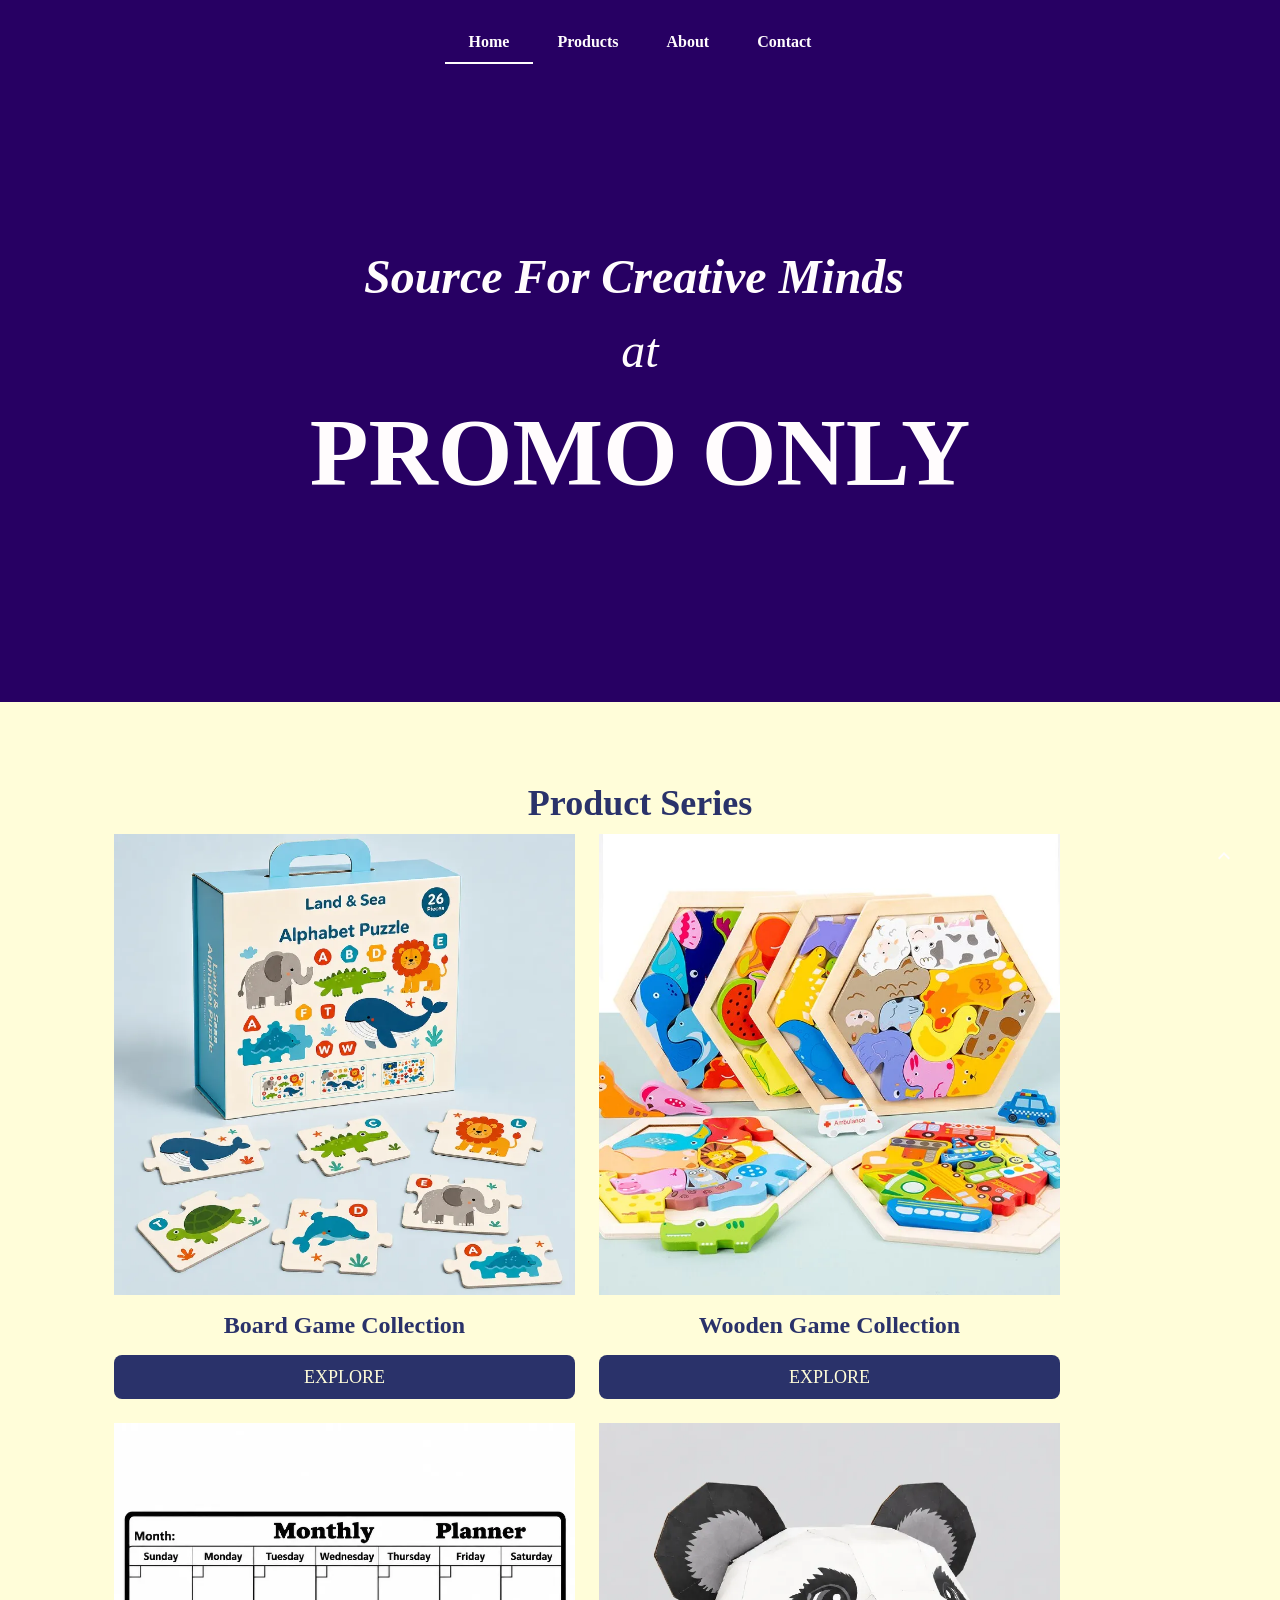
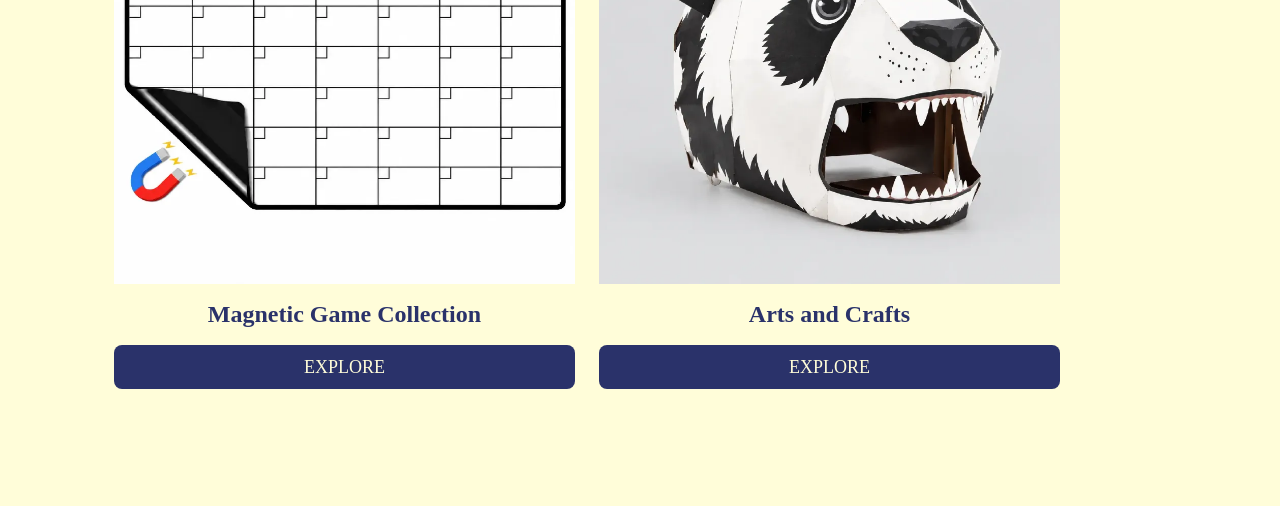
==== index.html @ d77f145d "Upload website files" ====
<!DOCTYPE html>

<!-- saved from url=(0025)https://promoonly.com.cn/ -->
<html lang="en" style="--sb-sticky-header-scroll-offset: 0px;"><head><meta charset="utf-8"/><meta content="text/html; charset=utf-8" http-equiv="Content-Type"/><meta content="width=device-width, initial-scale=1.0, maximum-scale=1.0, user-scalable=yes" name="viewport"/><meta content="SiteGround Website Builder" name="generator"/><title>Home</title><meta content="My Website" property="og:site_name"/><link href="https://promoonly.com.cn/" rel="canonical"/><meta content="website" property="og:type"/><meta content="https://promoonly.com.cn/" property="og:url"/><meta content="Home" property="og:title"/><meta content="summary_large_image" property="twitter:card"/><meta content="Home" property="twitter:title"/><style type="text/css">
    :root {
      --sb-image-aspect-ratio: 1/1;
      --sb-buttons-roundness: 8px;
      --sb-form-elements-roundness: 8px;
      --sb-product-images-roundness: 8px;
      --sb-form-elements-roundness-outer-index: 1;
      --sb-columnsCount: 4;
      --sb-mobileColumnsCount: 2;
      --radius-form: 8px;
      --radius-btn: 8px;
      --radius-img: 8px;
      
    --primary-button-border-size: 0px;
    --primary-button-border-radius: 8px;
    --primary-button-text-size: 18px;
    --primary-button-font-family: inherit;
    --primary-button-font-weight: 400;
    --primary-button-text-transform: none;
    --primary-button-font-style: normal;
    --primary-button-text-decoration: none;
  
      
    --primary-button-border-size-hover: 0px;
    --primary-button-border-radius-hover: 8px;
    --primary-button-text-size-hover: 18px;
    --primary-button-font-family-hover: inherit;
    --primary-button-font-weight-hover: 400;
    --primary-button-text-transform-hover: none;
    --primary-button-font-style-hover: normal;
    --primary-button-text-decoration-hover: none;
  
      
    --secondary-button-border-size: 2px;
    --secondary-button-border-radius: 8px;
    --secondary-button-text-size: 18px;
    --secondary-button-font-family: inherit;
    --secondary-button-font-weight: 400;
    --secondary-button-text-transform: none;
    --secondary-button-font-style: normal;
    --secondary-button-text-decoration: none;
  
      
    --secondary-button-border-size-hover: 2px;
    --secondary-button-border-radius-hover: 8px;
    --secondary-button-text-size-hover: 18px;
    --secondary-button-font-family-hover: inherit;
    --secondary-button-font-weight-hover: 400;
    --secondary-button-text-transform-hover: none;
    --secondary-button-font-style-hover: normal;
    --secondary-button-text-decoration-hover: none;
  
      
    --tertiary-button-border-size: 0px;
    --tertiary-button-border-radius: 8px;
    --tertiary-button-text-size: 18px;
    --tertiary-button-font-family: inherit;
    --tertiary-button-font-weight: 400;
    --tertiary-button-text-transform: none;
    --tertiary-button-font-style: normal;
    --tertiary-button-text-decoration: none;
  
      
    --tertiary-button-border-size-hover: 0px;
    --tertiary-button-border-radius-hover: 8px;
    --tertiary-button-text-size-hover: 18px;
    --tertiary-button-font-family-hover: inherit;
    --tertiary-button-font-weight-hover: 400;
    --tertiary-button-text-transform-hover: none;
    --tertiary-button-font-style-hover: normal;
    --tertiary-button-text-decoration-hover: none;
  
      
    --sb-foreground: rgba(42, 50, 106, 1);
    --sb-background: rgba(253, 253, 253, 1);
    --color-foreground: rgba(42, 50, 106, 1);
    --color-background: rgba(253, 253, 253, 1);
    --fill-foreground: rgba(42, 50, 106, 1);
    --fill-background: rgba(253, 253, 253, 1);
  
      --sb-animation-type: none;
      --sb-animation-speed: 0ms;
    }

    .system {
      --sb-foreground: rgba(0, 0, 0, 0.87);
      --sb-background: rgba(255, 255, 255, 1);
      --color-foreground: rgba(0, 0, 0, 0.87);
      --color-background:rgba(255, 255, 255, 1);
      --fill-foreground: rgba(0, 0, 0, 0.87);
      --fill-background: rgba(255, 255, 255, 1);
      --sb-animation-speed: 0ms;
      --sb-animation-type: none;
    }

    .system-reversed {
      --sb-background: rgba(0, 0, 0, 0.87);
      --sb-foreground: rgba(255, 255, 255, 1);
      --fill-background: rgba(0, 0, 0, 0.87);
      --fill-foreground: rgba(255, 255, 255, 1);
      --sb-animation-speed: 0ms;
      --sb-animation-type: none;
    }

    
    .label {
      --sb-foreground: rgba(42, 50, 106, 1);
      --sb-background: rgba(255, 253, 217, 1);
      --color-foreground: rgba(42, 50, 106, 1);
      --color-background: rgba(255, 253, 217, 1);
      --fill-foreground: rgba(42, 50, 106, 1);
      --fill-background: rgba(255, 253, 217, 1);
    }
  
    
    .button {
      --sb-foreground: rgba(253, 253, 253, 1);
      --sb-background: rgba(42, 50, 106, 1);
      --color-foreground: rgba(253, 253, 253, 1);
      --color-background: rgba(42, 50, 106, 1);
      --fill-foreground: rgba(253, 253, 253, 1);
      --fill-background: rgba(42, 50, 106, 1);
    }
  

    .body {
      --sb-foreground: rgba(42, 50, 106, 1);
      --sb-background: rgba(253, 253, 253, 1);

      --color-foreground: rgba(42, 50, 106, 1);
      --color-background: rgba(253, 253, 253, 1);

      --fill-foreground: rgba(42, 50, 106, 1);
      --fill-background: rgba(253, 253, 253, 1);
    }

    .main {
      --sb-foreground: rgba(42, 50, 106, 1);
      --sb-background: rgba(242, 139, 253, 1);

      --color-foreground: rgba(42, 50, 106, 1);
      --color-background: rgba(242, 139, 253, 1);

      --fill-foreground: rgba(42, 50, 106, 1);
      --fill-background: rgba(242, 139, 253, 1);
    }

    .main-reversed {
      --sb-foreground: rgba(242, 139, 253, 1);
      --sb-background: rgba(42, 50, 106, 1);

      --color-foreground: rgba(242, 139, 253, 1);
      --color-background: rgba(42, 50, 106, 1);

      --fill-foreground: rgba(242, 139, 253, 1);
      --fill-background: rgba(42, 50, 106, 1);
    }

    .promo {
      --sb-foreground: rgba(42, 50, 106, 1);
      --sb-background: rgba(243, 255, 239, 1);

      --color-foreground: rgba(42, 50, 106, 1);
      --color-background: rgba(243, 255, 239, 1);

      --fill-foreground: rgba(42, 50, 106, 1);
      --fill-background: rgba(243, 255, 239, 1);
    }

    .white-foreground-dark-background {
      --sb-foreground: rgba(255, 255, 255, 1);
      --sb-background: #1F1F1F;

      --color-foreground: rgba(255, 255, 255, 1);
      --color-background: #1F1F1F;

      --fill-foreground:  rgba(255, 255, 255, 1);
      --fill-background:#1F1F1F;
    }

    .dark {
      --sb-foreground: rgba(255, 252, 253, 1);
      --sb-background: rgba(39, 0, 99, 1);

      --sb-light-color: rgba(255, 255, 255, 0.12);
      --sb-lightest-color: rgba(255, 255, 255, 0.60);

      --color-foreground: rgba(255, 252, 253, 1);
      --color-background: rgba(39, 0, 99, 1);

      --fill-foreground: rgba(255, 252, 253, 1);
      --fill-background: rgba(39, 0, 99, 1);
    }

    .light {
      --sb-foreground: rgba(42, 50, 106, 1);
      --sb-background: rgba(253, 253, 253, 1);

      --sb-light-color: rgba(0, 0, 0, 0.60);
      --sb-lightest-color: rgba(0, 0, 0, 0.12);

      --color-foreground: rgba(42, 50, 106, 1);
      --color-background: rgba(253, 253, 253, 1);

      --fill-foreground: rgba(42, 50, 106, 1);
      --fill-background: rgba(253, 253, 253, 1);
    }

    .light-secondary  {
      --sb-foreground: rgba(42, 50, 106, 1);
      --sb-background: rgba(255, 253, 217, 1);

      --color-foreground: rgba(42, 50, 106, 1);
      --color-background: rgba(255, 253, 217, 1);

      --sb-light-color: rgba(0, 0, 0, 0.12);
      --sb-lightest-color: rgba(0, 0, 0, 0.60);

      --fill-foreground: rgba(42, 50, 106, 1);
      --fill-background: rgba(255, 253, 217, 1);
    }

    .sb-underline {
      background: rgba(242, 139, 253, 1);
    }

    
  </style><style type="text/css">
    
    :root {
      --sb-font-family-default: "Playfair Display";
      --sb-font-family-secondary: "Source Sans 3";
      --font-default: "Playfair Display";
      --font-secondary: "Source Sans 3";
      font-family: "Source Sans 3";
      --sb-button-font-size: 16px;
      --sb-navigation-font-size: 16px;
      --font-family-heading-one: "Playfair Display";
--font-size-heading-one: 48px;
--font-weight-heading-one: 600;
--line-height-heading-one: 1.2;
--font-family-heading-two: "Playfair Display";
--font-size-heading-two: 36px;
--font-weight-heading-two: 600;
--line-height-heading-two: 1.2;
--font-family-heading-three: "Playfair Display";
--font-size-heading-three: 24px;
--font-weight-heading-three: 600;
--line-height-heading-three: 1.2;
--font-family-heading-four: "Playfair Display";
--font-size-heading-four: 20px;
--font-weight-heading-four: 600;
--line-height-heading-four: 1.2;
--font-family-heading-five: "Playfair Display";
--font-size-heading-five: 18px;
--font-weight-heading-five: 600;
--line-height-heading-five: 1.2;
--font-family-heading-six: "Playfair Display";
--font-size-heading-six: 16px;
--font-weight-heading-six: 600;
--line-height-heading-six: 1.2;
--font-family-paragraph: "Source Sans 3";
--font-size-paragraph: 20px;
--font-weight-paragraph: 400;
--line-height-paragraph: 1.2;
--font-size-heading-one--mobile: 28px;
--font-size-heading-two--mobile: 24px;
--font-size-heading-three--mobile: 20px;
--font-size-heading-four--mobile: 20px;
--font-size-heading-five--mobile: 18px;
--font-size-heading-six--mobile: 16px;
--font-size-paragraph--mobile: 20px;
    }
  </style><style type="text/css">
    /* Custom theme tokens */
    .theme-bg {
      background-color: var(--color-background);
    }
    .theme-fg {
      color: var(--color-foreground);
    }

    /* Layout palette themes */
    [data-theme='main'] {
      --color-foreground: #2A326A;
      --color-background: #F28BFD;
    }
    [data-theme='main-reversed'] {
      --color-foreground: #F28BFD;
      --color-background: #2A326A;
    }
    [data-theme='promo'] {
      --color-foreground: #2A326A;
      --color-background: #F3FFEF;
    }
    [data-theme='light'] {
      --color-foreground: #2A326A;
      --color-background: #FDFDFD;
    }
    [data-theme='light-secondary'] {
      --color-foreground: #2A326A;
      --color-background: #FFFDD9;
    }
    [data-theme='dark'] {
      --color-foreground: #FFFCFD;
      --color-background: #270063;
    }
  </style><link href="./Home_files/main.css" rel="stylesheet" type="text/css"/><style>/*! tailwindcss v4.3.3 | MIT License | https://tailwindcss.com */
@layer properties;
@layer theme, base, components, utilities;
@layer theme {
  :root, :host {
    --font-sans: -apple-system, BlinkMacSystemFont, "Segoe UI", Roboto, "Helvetica Neue",
      "Noto Sans", Arial, sans-serif, "Apple Color Emoji", "Segoe UI Emoji",
      "Segoe UI Symbol", "Noto Color Emoji";
    --font-mono: ui-monospace, SFMono-Regular, Menlo, Monaco, Consolas, "Liberation Mono",
      "Courier New", monospace;
    --color-red-500: oklch(63.7% 0.237 25.331);
    --color-blue-500: oklch(62.3% 0.214 259.815);
    --color-blue-600: oklch(54.6% 0.245 262.881);
    --color-gray-100: oklch(96.7% 0.003 264.542);
    --color-gray-200: oklch(92.8% 0.006 264.531);
    --color-gray-300: oklch(87.2% 0.01 258.338);
    --color-gray-800: oklch(27.8% 0.033 256.848);
    --color-gray-900: oklch(21% 0.034 264.665);
    --color-neutral-900: oklch(20.5% 0 none);
    --color-black: #000;
    --color-white: #fff;
    --spacing: 0.4rem;
    --container-3xl: 48rem;
    --text-xs: 1.2rem;
    --text-xs--line-height: calc(1 / 0.75);
    --text-sm: 1.4rem;
    --text-sm--line-height: calc(1.25 / 0.875);
    --text-base: 1.6rem;
    --text-base--line-height: calc(1.5 / 1);
    --text-lg: 1.8rem;
    --text-lg--line-height: calc(1.75 / 1.125);
    --text-xl: 2rem;
    --text-xl--line-height: calc(1.75 / 1.25);
    --text-2xl: 2.4rem;
    --text-2xl--line-height: calc(2 / 1.5);
    --text-3xl: 3rem;
    --text-3xl--line-height: calc(2.25 / 1.875);
    --text-4xl: 3.6rem;
    --text-4xl--line-height: calc(2.5 / 2.25);
    --text-5xl: 4.8rem;
    --text-5xl--line-height: 1;
    --font-weight-normal: 400;
    --font-weight-medium: 500;
    --font-weight-semibold: 600;
    --font-weight-bold: 700;
    --tracking-wide: 0.025em;
    --leading-relaxed: 1.625;
    --radius-sm: 0.25rem;
    --radius-md: 0.375rem;
    --radius-lg: 0.5rem;
    --radius-xl: 0.75rem;
    --ease-in-out: cubic-bezier(0.4, 0, 0.2, 1);
    --animate-spin: spin 1s linear infinite;
    --default-transition-duration: 150ms;
    --default-transition-timing-function: cubic-bezier(0.4, 0, 0.2, 1);
    --default-font-family: var(--font-sans);
    --default-mono-font-family: var(--font-mono);
    --color-foreground: var(--sb-foreground);
    --color-background: var(--sb-background);
    --color-lightest: rgba(0, 0, 0, 0.12);
    --color-red: var(--color-red-500);
    --font-default: var(--sb-font-family-default);
    --font-secondary: var(--sb-font-family-secondary);
    --radius-btn: var(--sb-buttons-roundness);
    --radius-form: var(--sb-form-elements-roundness);
    --radius-badge: var(--sb-buttons-roundness);
    --aspect-img: var(--sb-image-aspect-ratio);
    --radius-img: var(--sb-product-images-roundness);
    --radius-carousel-btn: 20px;
    --text-2\.5xl: 2.8rem;
    --text-5\.5xl: 5.6rem;
    --leading-1: 1.2;
    --leading-5\.5: 2.2rem;
    --leading-6: 2.4rem;
    --leading-6\.5: 2.6rem;
    --leading-7: 2.8rem;
    --leading-8: 3.2rem;
    --leading-9: 3.6rem;
    --leading-11: 4.6rem;
    --spacing-1: 0.4rem;
    --spacing-2: 0.8rem;
    --spacing-3: 1.2rem;
    --spacing-4: 1.6rem;
    --spacing-5: 2rem;
    --spacing-6: 2.4rem;
    --spacing-8: 3.2rem;
    --spacing-10: 4rem;
    --spacing-12: 4.8rem;
    --spacing-16: 6.4rem;
    --spacing-20: 8rem;
    --spacing-24: 9.6rem;
  }
}
@layer base {
  *, ::after, ::before, ::backdrop, ::file-selector-button {
    box-sizing: border-box;
    margin: 0;
    padding: 0;
    border: 0 solid;
  }
  html, :host {
    line-height: 1.5;
    -webkit-text-size-adjust: 100%;
    tab-size: 4;
    font-family: var(--default-font-family, -apple-system, BlinkMacSystemFont, "Segoe UI", Roboto, "Helvetica Neue", "Noto Sans", Arial, sans-serif, "Apple Color Emoji", "Segoe UI Emoji", "Segoe UI Symbol", "Noto Color Emoji");
    font-feature-settings: var(--default-font-feature-settings, normal);
    font-variation-settings: var(--default-font-variation-settings, normal);
    -webkit-tap-highlight-color: transparent;
  }
  hr {
    height: 0;
    color: inherit;
    border-top-width: 1px;
  }
  abbr:where([title]) {
    -webkit-text-decoration: underline dotted;
    text-decoration: underline dotted;
  }
  h1, h2, h3, h4, h5, h6 {
    font-size: inherit;
    font-weight: inherit;
  }
  a {
    color: inherit;
    -webkit-text-decoration: inherit;
    text-decoration: inherit;
  }
  b, strong {
    font-weight: bolder;
  }
  code, kbd, samp, pre {
    font-family: var(--default-mono-font-family, ui-monospace, SFMono-Regular, Menlo, Monaco, Consolas, "Liberation Mono", "Courier New", monospace);
    font-feature-settings: var(--default-mono-font-feature-settings, normal);
    font-variation-settings: var(--default-mono-font-variation-settings, normal);
    font-size: 1em;
  }
  small {
    font-size: 80%;
  }
  sub, sup {
    font-size: 75%;
    line-height: 0;
    position: relative;
    vertical-align: baseline;
  }
  sub {
    bottom: -0.25em;
  }
  sup {
    top: -0.5em;
  }
  table {
    text-indent: 0;
    border-color: inherit;
    border-collapse: collapse;
  }
  :-moz-focusring:where(:not(iframe)) {
    outline: auto;
  }
  progress {
    vertical-align: baseline;
  }
  summary {
    display: list-item;
  }
  ol, ul, menu {
    list-style: none;
  }
  img, svg, video, canvas, audio, iframe, embed, object {
    display: block;
    vertical-align: middle;
  }
  img, video {
    max-width: 100%;
    height: auto;
  }
  button, input, select, optgroup, textarea, ::file-selector-button {
    font: inherit;
    font-feature-settings: inherit;
    font-variation-settings: inherit;
    letter-spacing: inherit;
    color: inherit;
    border-radius: 0;
    background-color: transparent;
    opacity: 1;
  }
  :where(select:is([multiple], [size])) optgroup {
    font-weight: bolder;
  }
  :where(select:is([multiple], [size])) optgroup option {
    padding-inline-start: 20px;
  }
  ::file-selector-button {
    margin-inline-end: 4px;
  }
  ::placeholder {
    opacity: 1;
  }
  @supports (not (-webkit-appearance: -apple-pay-button))  or (contain-intrinsic-size: 1px) {
    ::placeholder {
      color: currentcolor;
    }
      @supports (color: color-mix(in lab, red, red)) {
    ::placeholder {
        color: color-mix(in oklab, currentcolor 50%, transparent);
    }
      }
  }
  textarea {
    resize: vertical;
  }
  ::-webkit-search-decoration {
    -webkit-appearance: none;
  }
  ::-webkit-date-and-time-value {
    min-height: 1lh;
    text-align: inherit;
  }
  ::-webkit-datetime-edit {
    display: inline-flex;
  }
  ::-webkit-datetime-edit-fields-wrapper {
    padding: 0;
  }
  ::-webkit-datetime-edit, ::-webkit-datetime-edit-year-field, ::-webkit-datetime-edit-month-field, ::-webkit-datetime-edit-day-field, ::-webkit-datetime-edit-hour-field, ::-webkit-datetime-edit-minute-field, ::-webkit-datetime-edit-second-field, ::-webkit-datetime-edit-millisecond-field, ::-webkit-datetime-edit-meridiem-field {
    padding-block: 0;
  }
  ::-webkit-calendar-picker-indicator {
    line-height: 1;
  }
  :-moz-ui-invalid {
    box-shadow: none;
  }
  button, input:where([type="button"], [type="reset"], [type="submit"]), ::file-selector-button {
    appearance: button;
  }
  ::-webkit-inner-spin-button, ::-webkit-outer-spin-button {
    height: auto;
  }
  [hidden]:where(:not([hidden="until-found"])) {
    display: none !important;
  }
}
@layer utilities {
  .pointer-events-auto {
    pointer-events: auto;
  }
  .pointer-events-none {
    pointer-events: none;
  }
  .collapse {
    visibility: collapse;
  }
  .invisible {
    visibility: hidden;
  }
  .visible {
    visibility: visible;
  }
  .sr-only {
    position: absolute;
    width: 1px;
    height: 1px;
    padding: 0;
    margin: -1px;
    overflow: hidden;
    clip-path: inset(50%);
    white-space: nowrap;
    border-width: 0;
  }
  .not-sr-only {
    position: static;
    width: auto;
    height: auto;
    padding: 0;
    margin: 0;
    overflow: visible;
    clip-path: none;
    white-space: normal;
  }
  .absolute {
    position: absolute;
  }
  .fixed {
    position: fixed;
  }
  .relative {
    position: relative;
  }
  .static {
    position: static;
  }
  .sticky {
    position: sticky;
  }
  .inset-0 {
    inset: 0px;
  }
  .inset-x-0 {
    inset-inline: 0px;
  }
  .inset-y-0 {
    inset-block: 0px;
  }
  .start-0 {
    inset-inline-start: calc(var(--spacing) * 0);
  }
  .start-2 {
    inset-inline-start: var(--spacing-2);
  }
  .end-0 {
    inset-inline-end: calc(var(--spacing) * 0);
  }
  .end-2 {
    inset-inline-end: var(--spacing-2);
  }
  .top-0 {
    top: 0px;
  }
  .top-1\/2 {
    top: calc(1 / 2 * 100%);
  }
  .top-4 {
    top: var(--spacing-4);
  }
  .top-14 {
    top: calc(var(--spacing) * 14);
  }
  .top-16 {
    top: var(--spacing-16);
  }
  .top-full {
    top: 100%;
  }
  .right-0 {
    right: 0px;
  }
  .right-4 {
    right: var(--spacing-4);
  }
  .right-8 {
    right: var(--spacing-8);
  }
  .bottom-0 {
    bottom: 0px;
  }
  .bottom-5 {
    bottom: var(--spacing-5);
  }
  .left-0 {
    left: 0px;
  }
  .left-4 {
    left: var(--spacing-4);
  }
  .isolate {
    isolation: isolate;
  }
  .isolation-auto {
    isolation: auto;
  }
  .-z-1 {
    z-index: calc(1 * -1);
  }
  .z-0 {
    z-index: 0;
  }
  .z-10 {
    z-index: 10;
  }
  .z-80 {
    z-index: 80;
  }
  .z-90 {
    z-index: 90;
  }
  .z-\[1\] {
    z-index: 1;
  }
  .z-\[2\] {
    z-index: 2;
  }
  .z-\[130\] {
    z-index: 130;
  }
  .order-1 {
    order: 1;
  }
  .order-2 {
    order: 2;
  }
  .col-span-1 {
    grid-column: span 1 / span 1;
  }
  .col-span-2 {
    grid-column: span 2 / span 2;
  }
  .col-span-3 {
    grid-column: span 3 / span 3;
  }
  .col-span-8 {
    grid-column: span 8 / span 8;
  }
  .col-span-9 {
    grid-column: span 9 / span 9;
  }
  .col-span-10 {
    grid-column: span 10 / span 10;
  }
  .col-span-12 {
    grid-column: span 12 / span 12;
  }
  .col-start-0 {
    grid-column-start: 0;
  }
  .col-start-1 {
    grid-column-start: 1;
  }
  .col-start-2 {
    grid-column-start: 2;
  }
  .col-start-3 {
    grid-column-start: 3;
  }
  .col-start-4 {
    grid-column-start: 4;
  }
  .col-start-6 {
    grid-column-start: 6;
  }
  .col-start-7 {
    grid-column-start: 7;
  }
  .col-end-2 {
    grid-column-end: 2;
  }
  .col-end-3 {
    grid-column-end: 3;
  }
  .col-end-4 {
    grid-column-end: 4;
  }
  .col-end-6 {
    grid-column-end: 6;
  }
  .col-end-7 {
    grid-column-end: 7;
  }
  .col-end-8 {
    grid-column-end: 8;
  }
  .col-end-9 {
    grid-column-end: 9;
  }
  .col-end-10 {
    grid-column-end: 10;
  }
  .col-end-11 {
    grid-column-end: 11;
  }
  .col-end-12 {
    grid-column-end: 12;
  }
  .col-end-13 {
    grid-column-end: 13;
  }
  .col-end-14 {
    grid-column-end: 14;
  }
  .col-end-18 {
    grid-column-end: 18;
  }
  .row-start-1 {
    grid-row-start: 1;
  }
  .row-start-2 {
    grid-row-start: 2;
  }
  .row-start-3 {
    grid-row-start: 3;
  }
  .row-start-4 {
    grid-row-start: 4;
  }
  .row-start-5 {
    grid-row-start: 5;
  }
  .row-start-6 {
    grid-row-start: 6;
  }
  .row-start-7 {
    grid-row-start: 7;
  }
  .row-start-8 {
    grid-row-start: 8;
  }
  .row-start-9 {
    grid-row-start: 9;
  }
  .row-start-10 {
    grid-row-start: 10;
  }
  .row-start-11 {
    grid-row-start: 11;
  }
  .row-start-12 {
    grid-row-start: 12;
  }
  .row-start-13 {
    grid-row-start: 13;
  }
  .row-start-14 {
    grid-row-start: 14;
  }
  .row-start-15 {
    grid-row-start: 15;
  }
  .row-start-16 {
    grid-row-start: 16;
  }
  .row-start-17 {
    grid-row-start: 17;
  }
  .row-start-18 {
    grid-row-start: 18;
  }
  .row-start-19 {
    grid-row-start: 19;
  }
  .row-start-20 {
    grid-row-start: 20;
  }
  .row-start-21 {
    grid-row-start: 21;
  }
  .row-start-22 {
    grid-row-start: 22;
  }
  .row-start-23 {
    grid-row-start: 23;
  }
  .row-start-24 {
    grid-row-start: 24;
  }
  .row-start-25 {
    grid-row-start: 25;
  }
  .row-start-26 {
    grid-row-start: 26;
  }
  .row-start-27 {
    grid-row-start: 27;
  }
  .row-start-28 {
    grid-row-start: 28;
  }
  .row-start-29 {
    grid-row-start: 29;
  }
  .row-start-30 {
    grid-row-start: 30;
  }
  .row-start-31 {
    grid-row-start: 31;
  }
  .row-start-32 {
    grid-row-start: 32;
  }
  .row-start-33 {
    grid-row-start: 33;
  }
  .row-start-34 {
    grid-row-start: 34;
  }
  .row-start-35 {
    grid-row-start: 35;
  }
  .row-start-36 {
    grid-row-start: 36;
  }
  .row-start-37 {
    grid-row-start: 37;
  }
  .row-start-38 {
    grid-row-start: 38;
  }
  .row-start-39 {
    grid-row-start: 39;
  }
  .row-start-40 {
    grid-row-start: 40;
  }
  .row-start-41 {
    grid-row-start: 41;
  }
  .row-start-42 {
    grid-row-start: 42;
  }
  .row-start-43 {
    grid-row-start: 43;
  }
  .row-start-44 {
    grid-row-start: 44;
  }
  .row-start-45 {
    grid-row-start: 45;
  }
  .row-start-46 {
    grid-row-start: 46;
  }
  .row-start-47 {
    grid-row-start: 47;
  }
  .row-start-48 {
    grid-row-start: 48;
  }
  .row-start-49 {
    grid-row-start: 49;
  }
  .row-start-50 {
    grid-row-start: 50;
  }
  .row-start-51 {
    grid-row-start: 51;
  }
  .row-start-52 {
    grid-row-start: 52;
  }
  .row-start-53 {
    grid-row-start: 53;
  }
  .row-start-54 {
    grid-row-start: 54;
  }
  .row-start-55 {
    grid-row-start: 55;
  }
  .row-start-56 {
    grid-row-start: 56;
  }
  .row-start-57 {
    grid-row-start: 57;
  }
  .row-start-58 {
    grid-row-start: 58;
  }
  .row-start-59 {
    grid-row-start: 59;
  }
  .row-start-60 {
    grid-row-start: 60;
  }
  .row-start-61 {
    grid-row-start: 61;
  }
  .row-start-62 {
    grid-row-start: 62;
  }
  .row-start-63 {
    grid-row-start: 63;
  }
  .row-start-64 {
    grid-row-start: 64;
  }
  .row-start-65 {
    grid-row-start: 65;
  }
  .row-start-66 {
    grid-row-start: 66;
  }
  .row-start-67 {
    grid-row-start: 67;
  }
  .row-start-68 {
    grid-row-start: 68;
  }
  .row-start-69 {
    grid-row-start: 69;
  }
  .row-start-70 {
    grid-row-start: 70;
  }
  .row-start-71 {
    grid-row-start: 71;
  }
  .row-start-72 {
    grid-row-start: 72;
  }
  .row-start-73 {
    grid-row-start: 73;
  }
  .row-start-74 {
    grid-row-start: 74;
  }
  .row-start-75 {
    grid-row-start: 75;
  }
  .row-start-76 {
    grid-row-start: 76;
  }
  .row-start-77 {
    grid-row-start: 77;
  }
  .row-start-78 {
    grid-row-start: 78;
  }
  .row-start-79 {
    grid-row-start: 79;
  }
  .row-start-80 {
    grid-row-start: 80;
  }
  .row-start-81 {
    grid-row-start: 81;
  }
  .row-start-82 {
    grid-row-start: 82;
  }
  .row-start-83 {
    grid-row-start: 83;
  }
  .row-start-84 {
    grid-row-start: 84;
  }
  .row-start-85 {
    grid-row-start: 85;
  }
  .row-start-86 {
    grid-row-start: 86;
  }
  .row-start-87 {
    grid-row-start: 87;
  }
  .row-start-88 {
    grid-row-start: 88;
  }
  .row-start-89 {
    grid-row-start: 89;
  }
  .row-start-90 {
    grid-row-start: 90;
  }
  .row-start-91 {
    grid-row-start: 91;
  }
  .row-start-92 {
    grid-row-start: 92;
  }
  .row-start-93 {
    grid-row-start: 93;
  }
  .row-start-94 {
    grid-row-start: 94;
  }
  .row-start-95 {
    grid-row-start: 95;
  }
  .row-start-96 {
    grid-row-start: 96;
  }
  .row-start-98 {
    grid-row-start: 98;
  }
  .row-start-99 {
    grid-row-start: 99;
  }
  .row-start-100 {
    grid-row-start: 100;
  }
  .row-start-101 {
    grid-row-start: 101;
  }
  .row-start-102 {
    grid-row-start: 102;
  }
  .row-start-104 {
    grid-row-start: 104;
  }
  .row-start-105 {
    grid-row-start: 105;
  }
  .row-start-106 {
    grid-row-start: 106;
  }
  .row-start-107 {
    grid-row-start: 107;
  }
  .row-start-111 {
    grid-row-start: 111;
  }
  .row-start-112 {
    grid-row-start: 112;
  }
  .row-start-113 {
    grid-row-start: 113;
  }
  .row-start-114 {
    grid-row-start: 114;
  }
  .row-start-115 {
    grid-row-start: 115;
  }
  .row-start-119 {
    grid-row-start: 119;
  }
  .row-start-120 {
    grid-row-start: 120;
  }
  .row-start-123 {
    grid-row-start: 123;
  }
  .row-start-124 {
    grid-row-start: 124;
  }
  .row-start-127 {
    grid-row-start: 127;
  }
  .row-start-130 {
    grid-row-start: 130;
  }
  .row-start-132 {
    grid-row-start: 132;
  }
  .row-start-135 {
    grid-row-start: 135;
  }
  .row-start-136 {
    grid-row-start: 136;
  }
  .row-start-142 {
    grid-row-start: 142;
  }
  .row-start-144 {
    grid-row-start: 144;
  }
  .row-start-145 {
    grid-row-start: 145;
  }
  .row-start-146 {
    grid-row-start: 146;
  }
  .row-start-147 {
    grid-row-start: 147;
  }
  .row-start-148 {
    grid-row-start: 148;
  }
  .row-start-149 {
    grid-row-start: 149;
  }
  .row-start-154 {
    grid-row-start: 154;
  }
  .row-start-156 {
    grid-row-start: 156;
  }
  .row-start-158 {
    grid-row-start: 158;
  }
  .row-start-159 {
    grid-row-start: 159;
  }
  .row-start-160 {
    grid-row-start: 160;
  }
  .row-start-163 {
    grid-row-start: 163;
  }
  .row-start-164 {
    grid-row-start: 164;
  }
  .row-start-166 {
    grid-row-start: 166;
  }
  .row-start-178 {
    grid-row-start: 178;
  }
  .row-start-180 {
    grid-row-start: 180;
  }
  .row-start-181 {
    grid-row-start: 181;
  }
  .row-start-190 {
    grid-row-start: 190;
  }
  .row-start-194 {
    grid-row-start: 194;
  }
  .row-start-195 {
    grid-row-start: 195;
  }
  .row-start-196 {
    grid-row-start: 196;
  }
  .row-start-199 {
    grid-row-start: 199;
  }
  .row-start-201 {
    grid-row-start: 201;
  }
  .row-start-212 {
    grid-row-start: 212;
  }
  .row-start-217 {
    grid-row-start: 217;
  }
  .row-start-230 {
    grid-row-start: 230;
  }
  .row-start-231 {
    grid-row-start: 231;
  }
  .row-start-244 {
    grid-row-start: 244;
  }
  .row-start-264 {
    grid-row-start: 264;
  }
  .row-start-267 {
    grid-row-start: 267;
  }
  .row-start-280 {
    grid-row-start: 280;
  }
  .row-start-305 {
    grid-row-start: 305;
  }
  .row-start-343 {
    grid-row-start: 343;
  }
  .row-start-388 {
    grid-row-start: 388;
  }
  .row-start-391 {
    grid-row-start: 391;
  }
  .row-start-1732 {
    grid-row-start: 1732;
  }
  .row-end-2 {
    grid-row-end: 2;
  }
  .row-end-3 {
    grid-row-end: 3;
  }
  .row-end-4 {
    grid-row-end: 4;
  }
  .row-end-5 {
    grid-row-end: 5;
  }
  .row-end-6 {
    grid-row-end: 6;
  }
  .row-end-7 {
    grid-row-end: 7;
  }
  .row-end-8 {
    grid-row-end: 8;
  }
  .row-end-9 {
    grid-row-end: 9;
  }
  .row-end-10 {
    grid-row-end: 10;
  }
  .row-end-11 {
    grid-row-end: 11;
  }
  .row-end-12 {
    grid-row-end: 12;
  }
  .row-end-13 {
    grid-row-end: 13;
  }
  .row-end-14 {
    grid-row-end: 14;
  }
  .row-end-15 {
    grid-row-end: 15;
  }
  .row-end-16 {
    grid-row-end: 16;
  }
  .row-end-17 {
    grid-row-end: 17;
  }
  .row-end-18 {
    grid-row-end: 18;
  }
  .row-end-19 {
    grid-row-end: 19;
  }
  .row-end-20 {
    grid-row-end: 20;
  }
  .row-end-21 {
    grid-row-end: 21;
  }
  .row-end-22 {
    grid-row-end: 22;
  }
  .row-end-23 {
    grid-row-end: 23;
  }
  .row-end-24 {
    grid-row-end: 24;
  }
  .row-end-25 {
    grid-row-end: 25;
  }
  .row-end-26 {
    grid-row-end: 26;
  }
  .row-end-27 {
    grid-row-end: 27;
  }
  .row-end-28 {
    grid-row-end: 28;
  }
  .row-end-29 {
    grid-row-end: 29;
  }
  .row-end-30 {
    grid-row-end: 30;
  }
  .row-end-31 {
    grid-row-end: 31;
  }
  .row-end-32 {
    grid-row-end: 32;
  }
  .row-end-33 {
    grid-row-end: 33;
  }
  .row-end-34 {
    grid-row-end: 34;
  }
  .row-end-35 {
    grid-row-end: 35;
  }
  .row-end-36 {
    grid-row-end: 36;
  }
  .row-end-37 {
    grid-row-end: 37;
  }
  .row-end-38 {
    grid-row-end: 38;
  }
  .row-end-39 {
    grid-row-end: 39;
  }
  .row-end-40 {
    grid-row-end: 40;
  }
  .row-end-41 {
    grid-row-end: 41;
  }
  .row-end-42 {
    grid-row-end: 42;
  }
  .row-end-43 {
    grid-row-end: 43;
  }
  .row-end-44 {
    grid-row-end: 44;
  }
  .row-end-45 {
    grid-row-end: 45;
  }
  .row-end-46 {
    grid-row-end: 46;
  }
  .row-end-47 {
    grid-row-end: 47;
  }
  .row-end-48 {
    grid-row-end: 48;
  }
  .row-end-49 {
    grid-row-end: 49;
  }
  .row-end-50 {
    grid-row-end: 50;
  }
  .row-end-51 {
    grid-row-end: 51;
  }
  .row-end-52 {
    grid-row-end: 52;
  }
  .row-end-53 {
    grid-row-end: 53;
  }
  .row-end-54 {
    grid-row-end: 54;
  }
  .row-end-55 {
    grid-row-end: 55;
  }
  .row-end-56 {
    grid-row-end: 56;
  }
  .row-end-57 {
    grid-row-end: 57;
  }
  .row-end-58 {
    grid-row-end: 58;
  }
  .row-end-59 {
    grid-row-end: 59;
  }
  .row-end-60 {
    grid-row-end: 60;
  }
  .row-end-61 {
    grid-row-end: 61;
  }
  .row-end-62 {
    grid-row-end: 62;
  }
  .row-end-63 {
    grid-row-end: 63;
  }
  .row-end-64 {
    grid-row-end: 64;
  }
  .row-end-65 {
    grid-row-end: 65;
  }
  .row-end-66 {
    grid-row-end: 66;
  }
  .row-end-67 {
    grid-row-end: 67;
  }
  .row-end-68 {
    grid-row-end: 68;
  }
  .row-end-69 {
    grid-row-end: 69;
  }
  .row-end-70 {
    grid-row-end: 70;
  }
  .row-end-71 {
    grid-row-end: 71;
  }
  .row-end-72 {
    grid-row-end: 72;
  }
  .row-end-73 {
    grid-row-end: 73;
  }
  .row-end-74 {
    grid-row-end: 74;
  }
  .row-end-75 {
    grid-row-end: 75;
  }
  .row-end-76 {
    grid-row-end: 76;
  }
  .row-end-77 {
    grid-row-end: 77;
  }
  .row-end-78 {
    grid-row-end: 78;
  }
  .row-end-79 {
    grid-row-end: 79;
  }
  .row-end-80 {
    grid-row-end: 80;
  }
  .row-end-81 {
    grid-row-end: 81;
  }
  .row-end-82 {
    grid-row-end: 82;
  }
  .row-end-83 {
    grid-row-end: 83;
  }
  .row-end-84 {
    grid-row-end: 84;
  }
  .row-end-85 {
    grid-row-end: 85;
  }
  .row-end-86 {
    grid-row-end: 86;
  }
  .row-end-87 {
    grid-row-end: 87;
  }
  .row-end-88 {
    grid-row-end: 88;
  }
  .row-end-89 {
    grid-row-end: 89;
  }
  .row-end-90 {
    grid-row-end: 90;
  }
  .row-end-91 {
    grid-row-end: 91;
  }
  .row-end-92 {
    grid-row-end: 92;
  }
  .row-end-93 {
    grid-row-end: 93;
  }
  .row-end-94 {
    grid-row-end: 94;
  }
  .row-end-95 {
    grid-row-end: 95;
  }
  .row-end-96 {
    grid-row-end: 96;
  }
  .row-end-97 {
    grid-row-end: 97;
  }
  .row-end-98 {
    grid-row-end: 98;
  }
  .row-end-99 {
    grid-row-end: 99;
  }
  .row-end-100 {
    grid-row-end: 100;
  }
  .row-end-101 {
    grid-row-end: 101;
  }
  .row-end-102 {
    grid-row-end: 102;
  }
  .row-end-103 {
    grid-row-end: 103;
  }
  .row-end-104 {
    grid-row-end: 104;
  }
  .row-end-105 {
    grid-row-end: 105;
  }
  .row-end-106 {
    grid-row-end: 106;
  }
  .row-end-107 {
    grid-row-end: 107;
  }
  .row-end-108 {
    grid-row-end: 108;
  }
  .row-end-109 {
    grid-row-end: 109;
  }
  .row-end-110 {
    grid-row-end: 110;
  }
  .row-end-111 {
    grid-row-end: 111;
  }
  .row-end-112 {
    grid-row-end: 112;
  }
  .row-end-113 {
    grid-row-end: 113;
  }
  .row-end-114 {
    grid-row-end: 114;
  }
  .row-end-115 {
    grid-row-end: 115;
  }
  .row-end-116 {
    grid-row-end: 116;
  }
  .row-end-117 {
    grid-row-end: 117;
  }
  .row-end-118 {
    grid-row-end: 118;
  }
  .row-end-119 {
    grid-row-end: 119;
  }
  .row-end-120 {
    grid-row-end: 120;
  }
  .row-end-121 {
    grid-row-end: 121;
  }
  .row-end-122 {
    grid-row-end: 122;
  }
  .row-end-123 {
    grid-row-end: 123;
  }
  .row-end-124 {
    grid-row-end: 124;
  }
  .row-end-125 {
    grid-row-end: 125;
  }
  .row-end-126 {
    grid-row-end: 126;
  }
  .row-end-127 {
    grid-row-end: 127;
  }
  .row-end-128 {
    grid-row-end: 128;
  }
  .row-end-129 {
    grid-row-end: 129;
  }
  .row-end-130 {
    grid-row-end: 130;
  }
  .row-end-131 {
    grid-row-end: 131;
  }
  .row-end-132 {
    grid-row-end: 132;
  }
  .row-end-133 {
    grid-row-end: 133;
  }
  .row-end-134 {
    grid-row-end: 134;
  }
  .row-end-135 {
    grid-row-end: 135;
  }
  .row-end-136 {
    grid-row-end: 136;
  }
  .row-end-137 {
    grid-row-end: 137;
  }
  .row-end-138 {
    grid-row-end: 138;
  }
  .row-end-139 {
    grid-row-end: 139;
  }
  .row-end-140 {
    grid-row-end: 140;
  }
  .row-end-141 {
    grid-row-end: 141;
  }
  .row-end-142 {
    grid-row-end: 142;
  }
  .row-end-143 {
    grid-row-end: 143;
  }
  .row-end-144 {
    grid-row-end: 144;
  }
  .row-end-145 {
    grid-row-end: 145;
  }
  .row-end-146 {
    grid-row-end: 146;
  }
  .row-end-147 {
    grid-row-end: 147;
  }
  .row-end-148 {
    grid-row-end: 148;
  }
  .row-end-149 {
    grid-row-end: 149;
  }
  .row-end-150 {
    grid-row-end: 150;
  }
  .row-end-151 {
    grid-row-end: 151;
  }
  .row-end-152 {
    grid-row-end: 152;
  }
  .row-end-153 {
    grid-row-end: 153;
  }
  .row-end-154 {
    grid-row-end: 154;
  }
  .row-end-155 {
    grid-row-end: 155;
  }
  .row-end-156 {
    grid-row-end: 156;
  }
  .row-end-157 {
    grid-row-end: 157;
  }
  .row-end-158 {
    grid-row-end: 158;
  }
  .row-end-159 {
    grid-row-end: 159;
  }
  .row-end-160 {
    grid-row-end: 160;
  }
  .row-end-161 {
    grid-row-end: 161;
  }
  .row-end-162 {
    grid-row-end: 162;
  }
  .row-end-163 {
    grid-row-end: 163;
  }
  .row-end-164 {
    grid-row-end: 164;
  }
  .row-end-165 {
    grid-row-end: 165;
  }
  .row-end-166 {
    grid-row-end: 166;
  }
  .row-end-167 {
    grid-row-end: 167;
  }
  .row-end-168 {
    grid-row-end: 168;
  }
  .row-end-169 {
    grid-row-end: 169;
  }
  .row-end-170 {
    grid-row-end: 170;
  }
  .row-end-171 {
    grid-row-end: 171;
  }
  .row-end-172 {
    grid-row-end: 172;
  }
  .row-end-173 {
    grid-row-end: 173;
  }
  .row-end-174 {
    grid-row-end: 174;
  }
  .row-end-175 {
    grid-row-end: 175;
  }
  .row-end-176 {
    grid-row-end: 176;
  }
  .row-end-178 {
    grid-row-end: 178;
  }
  .row-end-179 {
    grid-row-end: 179;
  }
  .row-end-180 {
    grid-row-end: 180;
  }
  .row-end-181 {
    grid-row-end: 181;
  }
  .row-end-182 {
    grid-row-end: 182;
  }
  .row-end-183 {
    grid-row-end: 183;
  }
  .row-end-184 {
    grid-row-end: 184;
  }
  .row-end-186 {
    grid-row-end: 186;
  }
  .row-end-189 {
    grid-row-end: 189;
  }
  .row-end-190 {
    grid-row-end: 190;
  }
  .row-end-192 {
    grid-row-end: 192;
  }
  .row-end-193 {
    grid-row-end: 193;
  }
  .row-end-194 {
    grid-row-end: 194;
  }
  .row-end-195 {
    grid-row-end: 195;
  }
  .row-end-196 {
    grid-row-end: 196;
  }
  .row-end-197 {
    grid-row-end: 197;
  }
  .row-end-198 {
    grid-row-end: 198;
  }
  .row-end-199 {
    grid-row-end: 199;
  }
  .row-end-200 {
    grid-row-end: 200;
  }
  .row-end-201 {
    grid-row-end: 201;
  }
  .row-end-202 {
    grid-row-end: 202;
  }
  .row-end-203 {
    grid-row-end: 203;
  }
  .row-end-204 {
    grid-row-end: 204;
  }
  .row-end-206 {
    grid-row-end: 206;
  }
  .row-end-208 {
    grid-row-end: 208;
  }
  .row-end-209 {
    grid-row-end: 209;
  }
  .row-end-211 {
    grid-row-end: 211;
  }
  .row-end-214 {
    grid-row-end: 214;
  }
  .row-end-215 {
    grid-row-end: 215;
  }
  .row-end-216 {
    grid-row-end: 216;
  }
  .row-end-217 {
    grid-row-end: 217;
  }
  .row-end-218 {
    grid-row-end: 218;
  }
  .row-end-219 {
    grid-row-end: 219;
  }
  .row-end-220 {
    grid-row-end: 220;
  }
  .row-end-221 {
    grid-row-end: 221;
  }
  .row-end-222 {
    grid-row-end: 222;
  }
  .row-end-223 {
    grid-row-end: 223;
  }
  .row-end-224 {
    grid-row-end: 224;
  }
  .row-end-225 {
    grid-row-end: 225;
  }
  .row-end-226 {
    grid-row-end: 226;
  }
  .row-end-229 {
    grid-row-end: 229;
  }
  .row-end-230 {
    grid-row-end: 230;
  }
  .row-end-231 {
    grid-row-end: 231;
  }
  .row-end-232 {
    grid-row-end: 232;
  }
  .row-end-234 {
    grid-row-end: 234;
  }
  .row-end-236 {
    grid-row-end: 236;
  }
  .row-end-240 {
    grid-row-end: 240;
  }
  .row-end-241 {
    grid-row-end: 241;
  }
  .row-end-243 {
    grid-row-end: 243;
  }
  .row-end-246 {
    grid-row-end: 246;
  }
  .row-end-247 {
    grid-row-end: 247;
  }
  .row-end-248 {
    grid-row-end: 248;
  }
  .row-end-249 {
    grid-row-end: 249;
  }
  .row-end-251 {
    grid-row-end: 251;
  }
  .row-end-252 {
    grid-row-end: 252;
  }
  .row-end-255 {
    grid-row-end: 255;
  }
  .row-end-259 {
    grid-row-end: 259;
  }
  .row-end-261 {
    grid-row-end: 261;
  }
  .row-end-262 {
    grid-row-end: 262;
  }
  .row-end-263 {
    grid-row-end: 263;
  }
  .row-end-264 {
    grid-row-end: 264;
  }
  .row-end-265 {
    grid-row-end: 265;
  }
  .row-end-268 {
    grid-row-end: 268;
  }
  .row-end-272 {
    grid-row-end: 272;
  }
  .row-end-273 {
    grid-row-end: 273;
  }
  .row-end-278 {
    grid-row-end: 278;
  }
  .row-end-279 {
    grid-row-end: 279;
  }
  .row-end-280 {
    grid-row-end: 280;
  }
  .row-end-282 {
    grid-row-end: 282;
  }
  .row-end-286 {
    grid-row-end: 286;
  }
  .row-end-295 {
    grid-row-end: 295;
  }
  .row-end-297 {
    grid-row-end: 297;
  }
  .row-end-298 {
    grid-row-end: 298;
  }
  .row-end-304 {
    grid-row-end: 304;
  }
  .row-end-309 {
    grid-row-end: 309;
  }
  .row-end-310 {
    grid-row-end: 310;
  }
  .row-end-315 {
    grid-row-end: 315;
  }
  .row-end-324 {
    grid-row-end: 324;
  }
  .row-end-325 {
    grid-row-end: 325;
  }
  .row-end-328 {
    grid-row-end: 328;
  }
  .row-end-329 {
    grid-row-end: 329;
  }
  .row-end-330 {
    grid-row-end: 330;
  }
  .row-end-331 {
    grid-row-end: 331;
  }
  .row-end-335 {
    grid-row-end: 335;
  }
  .row-end-337 {
    grid-row-end: 337;
  }
  .row-end-339 {
    grid-row-end: 339;
  }
  .row-end-342 {
    grid-row-end: 342;
  }
  .row-end-346 {
    grid-row-end: 346;
  }
  .row-end-348 {
    grid-row-end: 348;
  }
  .row-end-353 {
    grid-row-end: 353;
  }
  .row-end-354 {
    grid-row-end: 354;
  }
  .row-end-362 {
    grid-row-end: 362;
  }
  .row-end-373 {
    grid-row-end: 373;
  }
  .row-end-377 {
    grid-row-end: 377;
  }
  .row-end-380 {
    grid-row-end: 380;
  }
  .row-end-382 {
    grid-row-end: 382;
  }
  .row-end-386 {
    grid-row-end: 386;
  }
  .row-end-388 {
    grid-row-end: 388;
  }
  .row-end-389 {
    grid-row-end: 389;
  }
  .row-end-390 {
    grid-row-end: 390;
  }
  .row-end-391 {
    grid-row-end: 391;
  }
  .row-end-393 {
    grid-row-end: 393;
  }
  .row-end-409 {
    grid-row-end: 409;
  }
  .row-end-413 {
    grid-row-end: 413;
  }
  .row-end-424 {
    grid-row-end: 424;
  }
  .row-end-436 {
    grid-row-end: 436;
  }
  .row-end-451 {
    grid-row-end: 451;
  }
  .row-end-467 {
    grid-row-end: 467;
  }
  .row-end-482 {
    grid-row-end: 482;
  }
  .row-end-500 {
    grid-row-end: 500;
  }
  .row-end-507 {
    grid-row-end: 507;
  }
  .row-end-521 {
    grid-row-end: 521;
  }
  .row-end-529 {
    grid-row-end: 529;
  }
  .row-end-546 {
    grid-row-end: 546;
  }
  .row-end-554 {
    grid-row-end: 554;
  }
  .row-end-564 {
    grid-row-end: 564;
  }
  .row-end-565 {
    grid-row-end: 565;
  }
  .row-end-585 {
    grid-row-end: 585;
  }
  .row-end-597 {
    grid-row-end: 597;
  }
  .row-end-601 {
    grid-row-end: 601;
  }
  .row-end-616 {
    grid-row-end: 616;
  }
  .row-end-621 {
    grid-row-end: 621;
  }
  .row-end-626 {
    grid-row-end: 626;
  }
  .row-end-632 {
    grid-row-end: 632;
  }
  .row-end-641 {
    grid-row-end: 641;
  }
  .row-end-688 {
    grid-row-end: 688;
  }
  .row-end-741 {
    grid-row-end: 741;
  }
  .row-end-807 {
    grid-row-end: 807;
  }
  .row-end-926 {
    grid-row-end: 926;
  }
  .row-end-936 {
    grid-row-end: 936;
  }
  .row-end-1040 {
    grid-row-end: 1040;
  }
  .row-end-1052 {
    grid-row-end: 1052;
  }
  .row-end-1731 {
    grid-row-end: 1731;
  }
  .row-end-1732 {
    grid-row-end: 1732;
  }
  .row-end-1734 {
    grid-row-end: 1734;
  }
  .row-end-2318 {
    grid-row-end: 2318;
  }
  .row-end-2461 {
    grid-row-end: 2461;
  }
  .row-end-6932 {
    grid-row-end: 6932;
  }
  .container {
    width: 100%;
  }
    @media (width >= 40rem) {
  .container {
      max-width: 40rem;
  }
    }
    @media (width >= 48rem) {
  .container {
      max-width: 48rem;
  }
    }
    @media (width >= 64rem) {
  .container {
      max-width: 64rem;
  }
    }
    @media (width >= 80rem) {
  .container {
      max-width: 80rem;
  }
    }
    @media (width >= 87.5rem) {
  .container {
      max-width: 87.5rem;
  }
    }
    @media (width >= 96rem) {
  .container {
      max-width: 96rem;
  }
    }
  .m-0 {
    margin: 0px;
  }
  .m-1 {
    margin: var(--spacing-1);
  }
  .m-auto {
    margin: auto;
  }
  .mx-0 {
    margin-inline: 0px;
  }
  .mx-auto {
    margin-inline: auto;
  }
  .my-0 {
    margin-block: 0px;
  }
  .mt-0\.5 {
    margin-top: calc(var(--spacing) * 0.5);
  }
  .mt-1 {
    margin-top: var(--spacing-1);
  }
  .mt-2 {
    margin-top: var(--spacing-2);
  }
  .mt-8 {
    margin-top: var(--spacing-8);
  }
  .mt-\[8px\] {
    margin-top: 8px;
  }
  .mt-\[12px\] {
    margin-top: 12px;
  }
  .mr-2 {
    margin-right: var(--spacing-2);
  }
  .mb-0 {
    margin-bottom: 0px;
  }
  .mb-1 {
    margin-bottom: var(--spacing-1);
  }
  .mb-2 {
    margin-bottom: var(--spacing-2);
  }
  .mb-6 {
    margin-bottom: var(--spacing-6);
  }
  .mb-10 {
    margin-bottom: var(--spacing-10);
  }
  .-ml-4 {
    margin-left: calc(var(--spacing-4) * -1);
  }
  .ml-\[20px\] {
    margin-left: 20px;
  }
  .box-border {
    box-sizing: border-box;
  }
  .\!grid {
    display: grid !important;
  }
  .block {
    display: block;
  }
  .contents {
    display: contents;
  }
  .flex {
    display: flex;
  }
  .flow-root {
    display: flow-root;
  }
  .grid {
    display: grid;
  }
  .hidden {
    display: none;
  }
  .inline {
    display: inline;
  }
  .inline-block {
    display: inline-block;
  }
  .inline-flex {
    display: inline-flex;
  }
  .inline-grid {
    display: inline-grid;
  }
  .inline-table {
    display: inline-table;
  }
  .list-item {
    display: list-item;
  }
  .table {
    display: table;
  }
  .table-caption {
    display: table-caption;
  }
  .table-cell {
    display: table-cell;
  }
  .table-column {
    display: table-column;
  }
  .table-column-group {
    display: table-column-group;
  }
  .table-footer-group {
    display: table-footer-group;
  }
  .table-header-group {
    display: table-header-group;
  }
  .table-row {
    display: table-row;
  }
  .table-row-group {
    display: table-row-group;
  }
  .aspect-img {
    aspect-ratio: var(--aspect-img);
  }
  .aspect-square {
    aspect-ratio: 1 / 1;
  }
  .size-4 {
    width: var(--spacing-4);
    height: var(--spacing-4);
  }
  .size-5 {
    width: var(--spacing-5);
    height: var(--spacing-5);
  }
  .size-6 {
    width: var(--spacing-6);
    height: var(--spacing-6);
  }
  .size-10 {
    width: var(--spacing-10);
    height: var(--spacing-10);
  }
  .size-12 {
    width: var(--spacing-12);
    height: var(--spacing-12);
  }
  .size-20 {
    width: var(--spacing-20);
    height: var(--spacing-20);
  }
  .size-\[inherit\] {
    width: inherit;
    height: inherit;
  }
  .size-full {
    width: 100%;
    height: 100%;
  }
  .h-0 {
    height: 0px;
  }
  .h-2 {
    height: var(--spacing-2);
  }
  .h-5 {
    height: var(--spacing-5);
  }
  .h-6 {
    height: var(--spacing-6);
  }
  .h-8 {
    height: var(--spacing-8);
  }
  .h-10 {
    height: var(--spacing-10);
  }
  .h-12 {
    height: var(--spacing-12);
  }
  .h-85\.5 {
    height: calc(var(--spacing) * 85.5);
  }
  .h-\[1px\] {
    height: 1px;
  }
  .h-\[16px\] {
    height: 16px;
  }
  .h-\[22px\] {
    height: 22px;
  }
  .h-\[32px\] {
    height: 32px;
  }
  .h-\[40px\] {
    height: 40px;
  }
  .h-\[48px\] {
    height: 48px;
  }
  .h-\[50px\] {
    height: 50px;
  }
  .h-\[60px\] {
    height: 60px;
  }
  .h-\[80px\] {
    height: 80px;
  }
  .h-\[160px\] {
    height: 160px;
  }
  .h-\[calc\(100\%-56px\)\] {
    height: calc(100% - 56px);
  }
  .h-\[calc\(100\%-100px\)\] {
    height: calc(100% - 100px);
  }
  .h-\[calc\(100vh_-_2_\*_64px\)\] {
    height: calc(100vh - 2 * 64px);
  }
  .h-\[calc\(100vh_-_64px\)\] {
    height: calc(100vh - 64px);
  }
  .h-auto {
    height: auto;
  }
  .h-full {
    height: 100%;
  }
  .h-screen {
    height: 100vh;
  }
  .max-h-\[120px\] {
    max-height: 120px;
  }
  .max-h-\[calc\(100\%-64px\)\] {
    max-height: calc(100% - 64px);
  }
  .max-h-fit {
    max-height: fit-content;
  }
  .max-h-full {
    max-height: 100%;
  }
  .min-h-\[0px\] {
    min-height: 0px;
  }
  .min-h-\[32px\] {
    min-height: 32px;
  }
  .min-h-\[100vh\] {
    min-height: 100vh;
  }
  .min-h-\[200px\] {
    min-height: 200px;
  }
  .min-h-\[231px\] {
    min-height: 231px;
  }
  .min-h-\[400px\] {
    min-height: 400px;
  }
  .min-h-\[calc\(100\%-56px\)\] {
    min-height: calc(100% - 56px);
  }
  .min-h-auto {
    min-height: auto;
  }
  .min-h-full {
    min-height: 100%;
  }
  .min-h-screen {
    min-height: 100vh;
  }
  .w-0 {
    width: 0px;
  }
  .w-5 {
    width: var(--spacing-5);
  }
  .w-6 {
    width: var(--spacing-6);
  }
  .w-8 {
    width: var(--spacing-8);
  }
  .w-10 {
    width: var(--spacing-10);
  }
  .w-12 {
    width: var(--spacing-12);
  }
  .w-\[1px\] {
    width: 1px;
  }
  .w-\[10\%\] {
    width: 10%;
  }
  .w-\[16px\] {
    width: 16px;
  }
  .w-\[22px\] {
    width: 22px;
  }
  .w-\[32px\] {
    width: 32px;
  }
  .w-\[40px\] {
    width: 40px;
  }
  .w-\[80px\] {
    width: 80px;
  }
  .w-\[200px\] {
    width: 200px;
  }
  .w-\[1048px\] {
    width: 1048px;
  }
  .w-\[calc\(100\%\+32px\)\] {
    width: calc(100% + 32px);
  }
  .w-\[inherit\] {
    width: inherit;
  }
  .w-auto {
    width: auto;
  }
  .w-fit {
    width: fit-content;
  }
  .w-full {
    width: 100%;
  }
  .w-screen {
    width: 100vw;
  }
  .max-w-10 {
    max-width: var(--spacing-10);
  }
  .max-w-24 {
    max-width: var(--spacing-24);
  }
  .max-w-\[60px\] {
    max-width: 60px;
  }
  .max-w-\[100vw\] {
    max-width: 100vw;
  }
  .max-w-\[400px\] {
    max-width: 400px;
  }
  .max-w-\[920px\] {
    max-width: 920px;
  }
  .max-w-\[calc\(100\%-64px\)\] {
    max-width: calc(100% - 64px);
  }
  .max-w-\[calc\(100vw-4rem\)\] {
    max-width: calc(100vw - 4rem);
  }
  .max-w-full {
    max-width: 100%;
  }
  .min-w-0 {
    min-width: 0px;
  }
  .min-w-4 {
    min-width: var(--spacing-4);
  }
  .min-w-12 {
    min-width: var(--spacing-12);
  }
  .min-w-\[16px\] {
    min-width: 16px;
  }
  .min-w-\[22px\] {
    min-width: 22px;
  }
  .min-w-\[100px\] {
    min-width: 100px;
  }
  .min-w-\[120px\] {
    min-width: 120px;
  }
  .min-w-\[137px\] {
    min-width: 137px;
  }
  .min-w-\[200px\] {
    min-width: 200px;
  }
  .min-w-\[320px\] {
    min-width: 320px;
  }
  .flex-1 {
    flex: 1;
  }
  .flex-none {
    flex: none;
  }
  .shrink {
    flex-shrink: 1;
  }
  .shrink-0 {
    flex-shrink: 0;
  }
  .flex-grow {
    flex-grow: 1;
  }
  .grow {
    flex-grow: 1;
  }
  .border-collapse {
    border-collapse: collapse;
  }
  .translate-x-0 {
    --tw-translate-x: 0px;
    translate: var(--tw-translate-x) var(--tw-translate-y);
  }
  .translate-x-full {
    --tw-translate-x: 100%;
    translate: var(--tw-translate-x) var(--tw-translate-y);
  }
  .-translate-y-1\/2 {
    --tw-translate-y: calc(calc(1 / 2 * 100%) * -1);
    translate: var(--tw-translate-x) var(--tw-translate-y);
  }
  .translate-y-0 {
    --tw-translate-y: 0px;
    translate: var(--tw-translate-x) var(--tw-translate-y);
  }
  .translate-none {
    translate: none;
  }
  .scale-3d {
    scale: var(--tw-scale-x) var(--tw-scale-y) var(--tw-scale-z);
  }
  .transform {
    transform: var(--tw-rotate-x,) var(--tw-rotate-y,) var(--tw-rotate-z,) var(--tw-skew-x,) var(--tw-skew-y,);
  }
  .animate-spin {
    animation: var(--animate-spin);
  }
  .cursor-grab {
    cursor: grab;
  }
  .cursor-not-allowed {
    cursor: not-allowed;
  }
  .cursor-pointer {
    cursor: pointer;
  }
  .touch-pinch-zoom {
    --tw-pinch-zoom: pinch-zoom;
    touch-action: var(--tw-pan-x,) var(--tw-pan-y,) var(--tw-pinch-zoom,);
  }
  .resize {
    resize: both;
  }
  .\[scrollbar-width\:none\] {
    scrollbar-width: none;
  }
  .list-inside {
    list-style-position: inside;
  }
  .list-disc {
    list-style-type: disc;
  }
  .list-none {
    list-style-type: none;
  }
  .\[grid-template-columns\:minmax\(0\,1fr\)_repeat\(8\,minmax\(0\,calc\(\(768px-7\*var\(--gap-x\)\)\/8\)\)\)_minmax\(0\,1fr\)\] {
    grid-template-columns: minmax(0,1fr) repeat(8,minmax(0,calc((768px - 7 * var(--gap-x)) / 8))) minmax(0,1fr);
  }
  .\[grid-template-columns\:minmax\(8px\,1fr\)_repeat\(8\,minmax\(0\,calc\(\(440px-7\*var\(--gap-x\)\)\/8\)\)\)_minmax\(8px\,1fr\)\] {
    grid-template-columns: minmax(8px,1fr) repeat(8,minmax(0,calc((440px - 7 * var(--gap-x)) / 8))) minmax(8px,1fr);
  }
  .grid-cols-1 {
    grid-template-columns: repeat(1, minmax(0, 1fr));
  }
  .grid-cols-2 {
    grid-template-columns: repeat(2, minmax(0, 1fr));
  }
  .grid-cols-3 {
    grid-template-columns: repeat(3, minmax(0, 1fr));
  }
  .grid-cols-4 {
    grid-template-columns: repeat(4, minmax(0, 1fr));
  }
  .grid-cols-12 {
    grid-template-columns: repeat(12, minmax(0, 1fr));
  }
  .grid-rows-\[repeat\(0\,minmax\(16px\,auto\)\)\] {
    grid-template-rows: repeat(0,minmax(16px,auto));
  }
  .grid-rows-\[repeat\(1\,minmax\(16px\,auto\)\)\] {
    grid-template-rows: repeat(1,minmax(16px,auto));
  }
  .grid-rows-\[repeat\(2\,minmax\(16px\,auto\)\)\] {
    grid-template-rows: repeat(2,minmax(16px,auto));
  }
  .grid-rows-\[repeat\(3\,minmax\(16px\,auto\)\)\] {
    grid-template-rows: repeat(3,minmax(16px,auto));
  }
  .grid-rows-\[repeat\(4\,minmax\(16px\,auto\)\)\] {
    grid-template-rows: repeat(4,minmax(16px,auto));
  }
  .grid-rows-\[repeat\(5\,minmax\(16px\,auto\)\)\] {
    grid-template-rows: repeat(5,minmax(16px,auto));
  }
  .grid-rows-\[repeat\(6\,minmax\(16px\,auto\)\)\] {
    grid-template-rows: repeat(6,minmax(16px,auto));
  }
  .grid-rows-\[repeat\(7\,minmax\(16px\,auto\)\)\] {
    grid-template-rows: repeat(7,minmax(16px,auto));
  }
  .grid-rows-\[repeat\(8\,minmax\(16px\,auto\)\)\] {
    grid-template-rows: repeat(8,minmax(16px,auto));
  }
  .grid-rows-\[repeat\(9\,minmax\(16px\,auto\)\)\] {
    grid-template-rows: repeat(9,minmax(16px,auto));
  }
  .grid-rows-\[repeat\(10\,minmax\(16px\,auto\)\)\] {
    grid-template-rows: repeat(10,minmax(16px,auto));
  }
  .grid-rows-\[repeat\(11\,minmax\(16px\,auto\)\)\] {
    grid-template-rows: repeat(11,minmax(16px,auto));
  }
  .grid-rows-\[repeat\(12\,minmax\(16px\,auto\)\)\] {
    grid-template-rows: repeat(12,minmax(16px,auto));
  }
  .grid-rows-\[repeat\(13\,minmax\(16px\,auto\)\)\] {
    grid-template-rows: repeat(13,minmax(16px,auto));
  }
  .grid-rows-\[repeat\(14\,minmax\(16px\,auto\)\)\] {
    grid-template-rows: repeat(14,minmax(16px,auto));
  }
  .grid-rows-\[repeat\(15\,minmax\(16px\,auto\)\)\] {
    grid-template-rows: repeat(15,minmax(16px,auto));
  }
  .grid-rows-\[repeat\(16\,minmax\(16px\,auto\)\)\] {
    grid-template-rows: repeat(16,minmax(16px,auto));
  }
  .grid-rows-\[repeat\(17\,minmax\(16px\,auto\)\)\] {
    grid-template-rows: repeat(17,minmax(16px,auto));
  }
  .grid-rows-\[repeat\(18\,minmax\(16px\,auto\)\)\] {
    grid-template-rows: repeat(18,minmax(16px,auto));
  }
  .grid-rows-\[repeat\(19\,minmax\(16px\,auto\)\)\] {
    grid-template-rows: repeat(19,minmax(16px,auto));
  }
  .grid-rows-\[repeat\(20\,minmax\(16px\,auto\)\)\] {
    grid-template-rows: repeat(20,minmax(16px,auto));
  }
  .grid-rows-\[repeat\(21\,minmax\(16px\,auto\)\)\] {
    grid-template-rows: repeat(21,minmax(16px,auto));
  }
  .grid-rows-\[repeat\(22\,minmax\(16px\,auto\)\)\] {
    grid-template-rows: repeat(22,minmax(16px,auto));
  }
  .grid-rows-\[repeat\(23\,minmax\(16px\,auto\)\)\] {
    grid-template-rows: repeat(23,minmax(16px,auto));
  }
  .grid-rows-\[repeat\(24\,minmax\(16px\,auto\)\)\] {
    grid-template-rows: repeat(24,minmax(16px,auto));
  }
  .grid-rows-\[repeat\(25\,minmax\(16px\,auto\)\)\] {
    grid-template-rows: repeat(25,minmax(16px,auto));
  }
  .grid-rows-\[repeat\(26\,minmax\(16px\,auto\)\)\] {
    grid-template-rows: repeat(26,minmax(16px,auto));
  }
  .grid-rows-\[repeat\(27\,minmax\(16px\,auto\)\)\] {
    grid-template-rows: repeat(27,minmax(16px,auto));
  }
  .grid-rows-\[repeat\(28\,minmax\(16px\,auto\)\)\] {
    grid-template-rows: repeat(28,minmax(16px,auto));
  }
  .grid-rows-\[repeat\(29\,minmax\(16px\,auto\)\)\] {
    grid-template-rows: repeat(29,minmax(16px,auto));
  }
  .grid-rows-\[repeat\(30\,minmax\(16px\,auto\)\)\] {
    grid-template-rows: repeat(30,minmax(16px,auto));
  }
  .grid-rows-\[repeat\(31\,minmax\(16px\,auto\)\)\] {
    grid-template-rows: repeat(31,minmax(16px,auto));
  }
  .grid-rows-\[repeat\(32\,minmax\(16px\,auto\)\)\] {
    grid-template-rows: repeat(32,minmax(16px,auto));
  }
  .grid-rows-\[repeat\(33\,minmax\(16px\,auto\)\)\] {
    grid-template-rows: repeat(33,minmax(16px,auto));
  }
  .grid-rows-\[repeat\(34\,minmax\(16px\,auto\)\)\] {
    grid-template-rows: repeat(34,minmax(16px,auto));
  }
  .grid-rows-\[repeat\(35\,minmax\(16px\,auto\)\)\] {
    grid-template-rows: repeat(35,minmax(16px,auto));
  }
  .grid-rows-\[repeat\(36\,minmax\(16px\,auto\)\)\] {
    grid-template-rows: repeat(36,minmax(16px,auto));
  }
  .grid-rows-\[repeat\(37\,minmax\(16px\,auto\)\)\] {
    grid-template-rows: repeat(37,minmax(16px,auto));
  }
  .grid-rows-\[repeat\(38\,minmax\(16px\,auto\)\)\] {
    grid-template-rows: repeat(38,minmax(16px,auto));
  }
  .grid-rows-\[repeat\(39\,minmax\(16px\,auto\)\)\] {
    grid-template-rows: repeat(39,minmax(16px,auto));
  }
  .grid-rows-\[repeat\(40\,minmax\(16px\,auto\)\)\] {
    grid-template-rows: repeat(40,minmax(16px,auto));
  }
  .grid-rows-\[repeat\(41\,minmax\(16px\,auto\)\)\] {
    grid-template-rows: repeat(41,minmax(16px,auto));
  }
  .grid-rows-\[repeat\(42\,minmax\(16px\,auto\)\)\] {
    grid-template-rows: repeat(42,minmax(16px,auto));
  }
  .grid-rows-\[repeat\(43\,minmax\(16px\,auto\)\)\] {
    grid-template-rows: repeat(43,minmax(16px,auto));
  }
  .grid-rows-\[repeat\(44\,minmax\(16px\,auto\)\)\] {
    grid-template-rows: repeat(44,minmax(16px,auto));
  }
  .grid-rows-\[repeat\(45\,minmax\(16px\,auto\)\)\] {
    grid-template-rows: repeat(45,minmax(16px,auto));
  }
  .grid-rows-\[repeat\(46\,minmax\(16px\,auto\)\)\] {
    grid-template-rows: repeat(46,minmax(16px,auto));
  }
  .grid-rows-\[repeat\(47\,minmax\(16px\,auto\)\)\] {
    grid-template-rows: repeat(47,minmax(16px,auto));
  }
  .grid-rows-\[repeat\(48\,minmax\(16px\,auto\)\)\] {
    grid-template-rows: repeat(48,minmax(16px,auto));
  }
  .grid-rows-\[repeat\(49\,minmax\(16px\,auto\)\)\] {
    grid-template-rows: repeat(49,minmax(16px,auto));
  }
  .grid-rows-\[repeat\(50\,minmax\(16px\,auto\)\)\] {
    grid-template-rows: repeat(50,minmax(16px,auto));
  }
  .grid-rows-\[repeat\(51\,minmax\(16px\,auto\)\)\] {
    grid-template-rows: repeat(51,minmax(16px,auto));
  }
  .grid-rows-\[repeat\(52\,minmax\(16px\,auto\)\)\] {
    grid-template-rows: repeat(52,minmax(16px,auto));
  }
  .grid-rows-\[repeat\(53\,minmax\(16px\,auto\)\)\] {
    grid-template-rows: repeat(53,minmax(16px,auto));
  }
  .grid-rows-\[repeat\(54\,minmax\(16px\,auto\)\)\] {
    grid-template-rows: repeat(54,minmax(16px,auto));
  }
  .grid-rows-\[repeat\(55\,minmax\(16px\,auto\)\)\] {
    grid-template-rows: repeat(55,minmax(16px,auto));
  }
  .grid-rows-\[repeat\(56\,minmax\(16px\,auto\)\)\] {
    grid-template-rows: repeat(56,minmax(16px,auto));
  }
  .grid-rows-\[repeat\(57\,minmax\(16px\,auto\)\)\] {
    grid-template-rows: repeat(57,minmax(16px,auto));
  }
  .grid-rows-\[repeat\(58\,minmax\(16px\,auto\)\)\] {
    grid-template-rows: repeat(58,minmax(16px,auto));
  }
  .grid-rows-\[repeat\(59\,minmax\(16px\,auto\)\)\] {
    grid-template-rows: repeat(59,minmax(16px,auto));
  }
  .grid-rows-\[repeat\(60\,minmax\(16px\,auto\)\)\] {
    grid-template-rows: repeat(60,minmax(16px,auto));
  }
  .grid-rows-\[repeat\(61\,minmax\(16px\,auto\)\)\] {
    grid-template-rows: repeat(61,minmax(16px,auto));
  }
  .grid-rows-\[repeat\(62\,minmax\(16px\,auto\)\)\] {
    grid-template-rows: repeat(62,minmax(16px,auto));
  }
  .grid-rows-\[repeat\(63\,minmax\(16px\,auto\)\)\] {
    grid-template-rows: repeat(63,minmax(16px,auto));
  }
  .grid-rows-\[repeat\(64\,minmax\(16px\,auto\)\)\] {
    grid-template-rows: repeat(64,minmax(16px,auto));
  }
  .grid-rows-\[repeat\(65\,minmax\(16px\,auto\)\)\] {
    grid-template-rows: repeat(65,minmax(16px,auto));
  }
  .grid-rows-\[repeat\(66\,minmax\(16px\,auto\)\)\] {
    grid-template-rows: repeat(66,minmax(16px,auto));
  }
  .grid-rows-\[repeat\(67\,minmax\(16px\,auto\)\)\] {
    grid-template-rows: repeat(67,minmax(16px,auto));
  }
  .grid-rows-\[repeat\(68\,minmax\(16px\,auto\)\)\] {
    grid-template-rows: repeat(68,minmax(16px,auto));
  }
  .grid-rows-\[repeat\(69\,minmax\(16px\,auto\)\)\] {
    grid-template-rows: repeat(69,minmax(16px,auto));
  }
  .grid-rows-\[repeat\(70\,minmax\(16px\,auto\)\)\] {
    grid-template-rows: repeat(70,minmax(16px,auto));
  }
  .grid-rows-\[repeat\(71\,minmax\(16px\,auto\)\)\] {
    grid-template-rows: repeat(71,minmax(16px,auto));
  }
  .grid-rows-\[repeat\(72\,minmax\(16px\,auto\)\)\] {
    grid-template-rows: repeat(72,minmax(16px,auto));
  }
  .grid-rows-\[repeat\(73\,minmax\(16px\,auto\)\)\] {
    grid-template-rows: repeat(73,minmax(16px,auto));
  }
  .grid-rows-\[repeat\(74\,minmax\(16px\,auto\)\)\] {
    grid-template-rows: repeat(74,minmax(16px,auto));
  }
  .grid-rows-\[repeat\(75\,minmax\(16px\,auto\)\)\] {
    grid-template-rows: repeat(75,minmax(16px,auto));
  }
  .grid-rows-\[repeat\(76\,minmax\(16px\,auto\)\)\] {
    grid-template-rows: repeat(76,minmax(16px,auto));
  }
  .grid-rows-\[repeat\(77\,minmax\(16px\,auto\)\)\] {
    grid-template-rows: repeat(77,minmax(16px,auto));
  }
  .grid-rows-\[repeat\(78\,minmax\(16px\,auto\)\)\] {
    grid-template-rows: repeat(78,minmax(16px,auto));
  }
  .grid-rows-\[repeat\(79\,minmax\(16px\,auto\)\)\] {
    grid-template-rows: repeat(79,minmax(16px,auto));
  }
  .grid-rows-\[repeat\(80\,minmax\(16px\,auto\)\)\] {
    grid-template-rows: repeat(80,minmax(16px,auto));
  }
  .grid-rows-\[repeat\(81\,minmax\(16px\,auto\)\)\] {
    grid-template-rows: repeat(81,minmax(16px,auto));
  }
  .grid-rows-\[repeat\(82\,minmax\(16px\,auto\)\)\] {
    grid-template-rows: repeat(82,minmax(16px,auto));
  }
  .grid-rows-\[repeat\(83\,minmax\(16px\,auto\)\)\] {
    grid-template-rows: repeat(83,minmax(16px,auto));
  }
  .grid-rows-\[repeat\(84\,minmax\(16px\,auto\)\)\] {
    grid-template-rows: repeat(84,minmax(16px,auto));
  }
  .grid-rows-\[repeat\(85\,minmax\(16px\,auto\)\)\] {
    grid-template-rows: repeat(85,minmax(16px,auto));
  }
  .grid-rows-\[repeat\(86\,minmax\(16px\,auto\)\)\] {
    grid-template-rows: repeat(86,minmax(16px,auto));
  }
  .grid-rows-\[repeat\(87\,minmax\(16px\,auto\)\)\] {
    grid-template-rows: repeat(87,minmax(16px,auto));
  }
  .grid-rows-\[repeat\(88\,minmax\(16px\,auto\)\)\] {
    grid-template-rows: repeat(88,minmax(16px,auto));
  }
  .grid-rows-\[repeat\(89\,minmax\(16px\,auto\)\)\] {
    grid-template-rows: repeat(89,minmax(16px,auto));
  }
  .grid-rows-\[repeat\(90\,minmax\(16px\,auto\)\)\] {
    grid-template-rows: repeat(90,minmax(16px,auto));
  }
  .grid-rows-\[repeat\(91\,minmax\(16px\,auto\)\)\] {
    grid-template-rows: repeat(91,minmax(16px,auto));
  }
  .grid-rows-\[repeat\(92\,minmax\(16px\,auto\)\)\] {
    grid-template-rows: repeat(92,minmax(16px,auto));
  }
  .grid-rows-\[repeat\(93\,minmax\(16px\,auto\)\)\] {
    grid-template-rows: repeat(93,minmax(16px,auto));
  }
  .grid-rows-\[repeat\(94\,minmax\(16px\,auto\)\)\] {
    grid-template-rows: repeat(94,minmax(16px,auto));
  }
  .grid-rows-\[repeat\(95\,minmax\(16px\,auto\)\)\] {
    grid-template-rows: repeat(95,minmax(16px,auto));
  }
  .grid-rows-\[repeat\(96\,minmax\(16px\,auto\)\)\] {
    grid-template-rows: repeat(96,minmax(16px,auto));
  }
  .grid-rows-\[repeat\(97\,minmax\(16px\,auto\)\)\] {
    grid-template-rows: repeat(97,minmax(16px,auto));
  }
  .grid-rows-\[repeat\(98\,minmax\(16px\,auto\)\)\] {
    grid-template-rows: repeat(98,minmax(16px,auto));
  }
  .grid-rows-\[repeat\(99\,minmax\(16px\,auto\)\)\] {
    grid-template-rows: repeat(99,minmax(16px,auto));
  }
  .grid-rows-\[repeat\(100\,minmax\(16px\,auto\)\)\] {
    grid-template-rows: repeat(100,minmax(16px,auto));
  }
  .grid-rows-\[repeat\(101\,minmax\(16px\,auto\)\)\] {
    grid-template-rows: repeat(101,minmax(16px,auto));
  }
  .grid-rows-\[repeat\(102\,minmax\(16px\,auto\)\)\] {
    grid-template-rows: repeat(102,minmax(16px,auto));
  }
  .grid-rows-\[repeat\(103\,minmax\(16px\,auto\)\)\] {
    grid-template-rows: repeat(103,minmax(16px,auto));
  }
  .grid-rows-\[repeat\(104\,minmax\(16px\,auto\)\)\] {
    grid-template-rows: repeat(104,minmax(16px,auto));
  }
  .grid-rows-\[repeat\(105\,minmax\(16px\,auto\)\)\] {
    grid-template-rows: repeat(105,minmax(16px,auto));
  }
  .grid-rows-\[repeat\(106\,minmax\(16px\,auto\)\)\] {
    grid-template-rows: repeat(106,minmax(16px,auto));
  }
  .grid-rows-\[repeat\(107\,minmax\(16px\,auto\)\)\] {
    grid-template-rows: repeat(107,minmax(16px,auto));
  }
  .grid-rows-\[repeat\(108\,minmax\(16px\,auto\)\)\] {
    grid-template-rows: repeat(108,minmax(16px,auto));
  }
  .grid-rows-\[repeat\(109\,minmax\(16px\,auto\)\)\] {
    grid-template-rows: repeat(109,minmax(16px,auto));
  }
  .grid-rows-\[repeat\(110\,minmax\(16px\,auto\)\)\] {
    grid-template-rows: repeat(110,minmax(16px,auto));
  }
  .grid-rows-\[repeat\(111\,minmax\(16px\,auto\)\)\] {
    grid-template-rows: repeat(111,minmax(16px,auto));
  }
  .grid-rows-\[repeat\(112\,minmax\(16px\,auto\)\)\] {
    grid-template-rows: repeat(112,minmax(16px,auto));
  }
  .grid-rows-\[repeat\(113\,minmax\(16px\,auto\)\)\] {
    grid-template-rows: repeat(113,minmax(16px,auto));
  }
  .grid-rows-\[repeat\(114\,minmax\(16px\,auto\)\)\] {
    grid-template-rows: repeat(114,minmax(16px,auto));
  }
  .grid-rows-\[repeat\(115\,minmax\(16px\,auto\)\)\] {
    grid-template-rows: repeat(115,minmax(16px,auto));
  }
  .grid-rows-\[repeat\(116\,minmax\(16px\,auto\)\)\] {
    grid-template-rows: repeat(116,minmax(16px,auto));
  }
  .grid-rows-\[repeat\(117\,minmax\(16px\,auto\)\)\] {
    grid-template-rows: repeat(117,minmax(16px,auto));
  }
  .grid-rows-\[repeat\(118\,minmax\(16px\,auto\)\)\] {
    grid-template-rows: repeat(118,minmax(16px,auto));
  }
  .grid-rows-\[repeat\(119\,minmax\(16px\,auto\)\)\] {
    grid-template-rows: repeat(119,minmax(16px,auto));
  }
  .grid-rows-\[repeat\(120\,minmax\(16px\,auto\)\)\] {
    grid-template-rows: repeat(120,minmax(16px,auto));
  }
  .grid-rows-\[repeat\(121\,minmax\(16px\,auto\)\)\] {
    grid-template-rows: repeat(121,minmax(16px,auto));
  }
  .grid-rows-\[repeat\(122\,minmax\(16px\,auto\)\)\] {
    grid-template-rows: repeat(122,minmax(16px,auto));
  }
  .grid-rows-\[repeat\(123\,minmax\(16px\,auto\)\)\] {
    grid-template-rows: repeat(123,minmax(16px,auto));
  }
  .grid-rows-\[repeat\(124\,minmax\(16px\,auto\)\)\] {
    grid-template-rows: repeat(124,minmax(16px,auto));
  }
  .grid-rows-\[repeat\(125\,minmax\(16px\,auto\)\)\] {
    grid-template-rows: repeat(125,minmax(16px,auto));
  }
  .grid-rows-\[repeat\(126\,minmax\(16px\,auto\)\)\] {
    grid-template-rows: repeat(126,minmax(16px,auto));
  }
  .grid-rows-\[repeat\(127\,minmax\(16px\,auto\)\)\] {
    grid-template-rows: repeat(127,minmax(16px,auto));
  }
  .grid-rows-\[repeat\(128\,minmax\(16px\,auto\)\)\] {
    grid-template-rows: repeat(128,minmax(16px,auto));
  }
  .grid-rows-\[repeat\(129\,minmax\(16px\,auto\)\)\] {
    grid-template-rows: repeat(129,minmax(16px,auto));
  }
  .grid-rows-\[repeat\(130\,minmax\(16px\,auto\)\)\] {
    grid-template-rows: repeat(130,minmax(16px,auto));
  }
  .grid-rows-\[repeat\(131\,minmax\(16px\,auto\)\)\] {
    grid-template-rows: repeat(131,minmax(16px,auto));
  }
  .grid-rows-\[repeat\(132\,minmax\(16px\,auto\)\)\] {
    grid-template-rows: repeat(132,minmax(16px,auto));
  }
  .grid-rows-\[repeat\(133\,minmax\(16px\,auto\)\)\] {
    grid-template-rows: repeat(133,minmax(16px,auto));
  }
  .grid-rows-\[repeat\(134\,minmax\(16px\,auto\)\)\] {
    grid-template-rows: repeat(134,minmax(16px,auto));
  }
  .grid-rows-\[repeat\(135\,minmax\(16px\,auto\)\)\] {
    grid-template-rows: repeat(135,minmax(16px,auto));
  }
  .grid-rows-\[repeat\(136\,minmax\(16px\,auto\)\)\] {
    grid-template-rows: repeat(136,minmax(16px,auto));
  }
  .grid-rows-\[repeat\(137\,minmax\(16px\,auto\)\)\] {
    grid-template-rows: repeat(137,minmax(16px,auto));
  }
  .grid-rows-\[repeat\(138\,minmax\(16px\,auto\)\)\] {
    grid-template-rows: repeat(138,minmax(16px,auto));
  }
  .grid-rows-\[repeat\(139\,minmax\(16px\,auto\)\)\] {
    grid-template-rows: repeat(139,minmax(16px,auto));
  }
  .grid-rows-\[repeat\(140\,minmax\(16px\,auto\)\)\] {
    grid-template-rows: repeat(140,minmax(16px,auto));
  }
  .grid-rows-\[repeat\(141\,minmax\(16px\,auto\)\)\] {
    grid-template-rows: repeat(141,minmax(16px,auto));
  }
  .grid-rows-\[repeat\(142\,minmax\(16px\,auto\)\)\] {
    grid-template-rows: repeat(142,minmax(16px,auto));
  }
  .grid-rows-\[repeat\(143\,minmax\(16px\,auto\)\)\] {
    grid-template-rows: repeat(143,minmax(16px,auto));
  }
  .grid-rows-\[repeat\(144\,minmax\(16px\,auto\)\)\] {
    grid-template-rows: repeat(144,minmax(16px,auto));
  }
  .grid-rows-\[repeat\(145\,minmax\(16px\,auto\)\)\] {
    grid-template-rows: repeat(145,minmax(16px,auto));
  }
  .grid-rows-\[repeat\(146\,minmax\(16px\,auto\)\)\] {
    grid-template-rows: repeat(146,minmax(16px,auto));
  }
  .grid-rows-\[repeat\(147\,minmax\(16px\,auto\)\)\] {
    grid-template-rows: repeat(147,minmax(16px,auto));
  }
  .grid-rows-\[repeat\(148\,minmax\(16px\,auto\)\)\] {
    grid-template-rows: repeat(148,minmax(16px,auto));
  }
  .grid-rows-\[repeat\(149\,minmax\(16px\,auto\)\)\] {
    grid-template-rows: repeat(149,minmax(16px,auto));
  }
  .grid-rows-\[repeat\(150\,minmax\(16px\,auto\)\)\] {
    grid-template-rows: repeat(150,minmax(16px,auto));
  }
  .grid-rows-\[repeat\(151\,minmax\(16px\,auto\)\)\] {
    grid-template-rows: repeat(151,minmax(16px,auto));
  }
  .grid-rows-\[repeat\(152\,minmax\(16px\,auto\)\)\] {
    grid-template-rows: repeat(152,minmax(16px,auto));
  }
  .grid-rows-\[repeat\(153\,minmax\(16px\,auto\)\)\] {
    grid-template-rows: repeat(153,minmax(16px,auto));
  }
  .grid-rows-\[repeat\(154\,minmax\(16px\,auto\)\)\] {
    grid-template-rows: repeat(154,minmax(16px,auto));
  }
  .grid-rows-\[repeat\(155\,minmax\(16px\,auto\)\)\] {
    grid-template-rows: repeat(155,minmax(16px,auto));
  }
  .grid-rows-\[repeat\(156\,minmax\(16px\,auto\)\)\] {
    grid-template-rows: repeat(156,minmax(16px,auto));
  }
  .grid-rows-\[repeat\(157\,minmax\(16px\,auto\)\)\] {
    grid-template-rows: repeat(157,minmax(16px,auto));
  }
  .grid-rows-\[repeat\(158\,minmax\(16px\,auto\)\)\] {
    grid-template-rows: repeat(158,minmax(16px,auto));
  }
  .grid-rows-\[repeat\(159\,minmax\(16px\,auto\)\)\] {
    grid-template-rows: repeat(159,minmax(16px,auto));
  }
  .grid-rows-\[repeat\(160\,minmax\(16px\,auto\)\)\] {
    grid-template-rows: repeat(160,minmax(16px,auto));
  }
  .grid-rows-\[repeat\(161\,minmax\(16px\,auto\)\)\] {
    grid-template-rows: repeat(161,minmax(16px,auto));
  }
  .grid-rows-\[repeat\(162\,minmax\(16px\,auto\)\)\] {
    grid-template-rows: repeat(162,minmax(16px,auto));
  }
  .grid-rows-\[repeat\(163\,minmax\(16px\,auto\)\)\] {
    grid-template-rows: repeat(163,minmax(16px,auto));
  }
  .grid-rows-\[repeat\(164\,minmax\(16px\,auto\)\)\] {
    grid-template-rows: repeat(164,minmax(16px,auto));
  }
  .grid-rows-\[repeat\(165\,minmax\(16px\,auto\)\)\] {
    grid-template-rows: repeat(165,minmax(16px,auto));
  }
  .grid-rows-\[repeat\(166\,minmax\(16px\,auto\)\)\] {
    grid-template-rows: repeat(166,minmax(16px,auto));
  }
  .grid-rows-\[repeat\(167\,minmax\(16px\,auto\)\)\] {
    grid-template-rows: repeat(167,minmax(16px,auto));
  }
  .grid-rows-\[repeat\(169\,minmax\(16px\,auto\)\)\] {
    grid-template-rows: repeat(169,minmax(16px,auto));
  }
  .grid-rows-\[repeat\(170\,minmax\(16px\,auto\)\)\] {
    grid-template-rows: repeat(170,minmax(16px,auto));
  }
  .grid-rows-\[repeat\(171\,minmax\(16px\,auto\)\)\] {
    grid-template-rows: repeat(171,minmax(16px,auto));
  }
  .grid-rows-\[repeat\(172\,minmax\(16px\,auto\)\)\] {
    grid-template-rows: repeat(172,minmax(16px,auto));
  }
  .grid-rows-\[repeat\(173\,minmax\(16px\,auto\)\)\] {
    grid-template-rows: repeat(173,minmax(16px,auto));
  }
  .grid-rows-\[repeat\(174\,minmax\(16px\,auto\)\)\] {
    grid-template-rows: repeat(174,minmax(16px,auto));
  }
  .grid-rows-\[repeat\(175\,minmax\(16px\,auto\)\)\] {
    grid-template-rows: repeat(175,minmax(16px,auto));
  }
  .grid-rows-\[repeat\(177\,minmax\(16px\,auto\)\)\] {
    grid-template-rows: repeat(177,minmax(16px,auto));
  }
  .grid-rows-\[repeat\(178\,minmax\(16px\,auto\)\)\] {
    grid-template-rows: repeat(178,minmax(16px,auto));
  }
  .grid-rows-\[repeat\(179\,minmax\(16px\,auto\)\)\] {
    grid-template-rows: repeat(179,minmax(16px,auto));
  }
  .grid-rows-\[repeat\(180\,minmax\(16px\,auto\)\)\] {
    grid-template-rows: repeat(180,minmax(16px,auto));
  }
  .grid-rows-\[repeat\(182\,minmax\(16px\,auto\)\)\] {
    grid-template-rows: repeat(182,minmax(16px,auto));
  }
  .grid-rows-\[repeat\(183\,minmax\(16px\,auto\)\)\] {
    grid-template-rows: repeat(183,minmax(16px,auto));
  }
  .grid-rows-\[repeat\(185\,minmax\(16px\,auto\)\)\] {
    grid-template-rows: repeat(185,minmax(16px,auto));
  }
  .grid-rows-\[repeat\(188\,minmax\(16px\,auto\)\)\] {
    grid-template-rows: repeat(188,minmax(16px,auto));
  }
  .grid-rows-\[repeat\(189\,minmax\(16px\,auto\)\)\] {
    grid-template-rows: repeat(189,minmax(16px,auto));
  }
  .grid-rows-\[repeat\(190\,minmax\(16px\,auto\)\)\] {
    grid-template-rows: repeat(190,minmax(16px,auto));
  }
  .grid-rows-\[repeat\(191\,minmax\(16px\,auto\)\)\] {
    grid-template-rows: repeat(191,minmax(16px,auto));
  }
  .grid-rows-\[repeat\(192\,minmax\(16px\,auto\)\)\] {
    grid-template-rows: repeat(192,minmax(16px,auto));
  }
  .grid-rows-\[repeat\(194\,minmax\(16px\,auto\)\)\] {
    grid-template-rows: repeat(194,minmax(16px,auto));
  }
  .grid-rows-\[repeat\(195\,minmax\(16px\,auto\)\)\] {
    grid-template-rows: repeat(195,minmax(16px,auto));
  }
  .grid-rows-\[repeat\(196\,minmax\(16px\,auto\)\)\] {
    grid-template-rows: repeat(196,minmax(16px,auto));
  }
  .grid-rows-\[repeat\(197\,minmax\(16px\,auto\)\)\] {
    grid-template-rows: repeat(197,minmax(16px,auto));
  }
  .grid-rows-\[repeat\(198\,minmax\(16px\,auto\)\)\] {
    grid-template-rows: repeat(198,minmax(16px,auto));
  }
  .grid-rows-\[repeat\(199\,minmax\(16px\,auto\)\)\] {
    grid-template-rows: repeat(199,minmax(16px,auto));
  }
  .grid-rows-\[repeat\(201\,minmax\(16px\,auto\)\)\] {
    grid-template-rows: repeat(201,minmax(16px,auto));
  }
  .grid-rows-\[repeat\(202\,minmax\(16px\,auto\)\)\] {
    grid-template-rows: repeat(202,minmax(16px,auto));
  }
  .grid-rows-\[repeat\(203\,minmax\(16px\,auto\)\)\] {
    grid-template-rows: repeat(203,minmax(16px,auto));
  }
  .grid-rows-\[repeat\(205\,minmax\(16px\,auto\)\)\] {
    grid-template-rows: repeat(205,minmax(16px,auto));
  }
  .grid-rows-\[repeat\(207\,minmax\(16px\,auto\)\)\] {
    grid-template-rows: repeat(207,minmax(16px,auto));
  }
  .grid-rows-\[repeat\(208\,minmax\(16px\,auto\)\)\] {
    grid-template-rows: repeat(208,minmax(16px,auto));
  }
  .grid-rows-\[repeat\(210\,minmax\(16px\,auto\)\)\] {
    grid-template-rows: repeat(210,minmax(16px,auto));
  }
  .grid-rows-\[repeat\(213\,minmax\(16px\,auto\)\)\] {
    grid-template-rows: repeat(213,minmax(16px,auto));
  }
  .grid-rows-\[repeat\(214\,minmax\(16px\,auto\)\)\] {
    grid-template-rows: repeat(214,minmax(16px,auto));
  }
  .grid-rows-\[repeat\(215\,minmax\(16px\,auto\)\)\] {
    grid-template-rows: repeat(215,minmax(16px,auto));
  }
  .grid-rows-\[repeat\(216\,minmax\(16px\,auto\)\)\] {
    grid-template-rows: repeat(216,minmax(16px,auto));
  }
  .grid-rows-\[repeat\(217\,minmax\(16px\,auto\)\)\] {
    grid-template-rows: repeat(217,minmax(16px,auto));
  }
  .grid-rows-\[repeat\(218\,minmax\(16px\,auto\)\)\] {
    grid-template-rows: repeat(218,minmax(16px,auto));
  }
  .grid-rows-\[repeat\(219\,minmax\(16px\,auto\)\)\] {
    grid-template-rows: repeat(219,minmax(16px,auto));
  }
  .grid-rows-\[repeat\(220\,minmax\(16px\,auto\)\)\] {
    grid-template-rows: repeat(220,minmax(16px,auto));
  }
  .grid-rows-\[repeat\(221\,minmax\(16px\,auto\)\)\] {
    grid-template-rows: repeat(221,minmax(16px,auto));
  }
  .grid-rows-\[repeat\(222\,minmax\(16px\,auto\)\)\] {
    grid-template-rows: repeat(222,minmax(16px,auto));
  }
  .grid-rows-\[repeat\(223\,minmax\(16px\,auto\)\)\] {
    grid-template-rows: repeat(223,minmax(16px,auto));
  }
  .grid-rows-\[repeat\(224\,minmax\(16px\,auto\)\)\] {
    grid-template-rows: repeat(224,minmax(16px,auto));
  }
  .grid-rows-\[repeat\(226\,minmax\(16px\,auto\)\)\] {
    grid-template-rows: repeat(226,minmax(16px,auto));
  }
  .grid-rows-\[repeat\(228\,minmax\(16px\,auto\)\)\] {
    grid-template-rows: repeat(228,minmax(16px,auto));
  }
  .grid-rows-\[repeat\(230\,minmax\(16px\,auto\)\)\] {
    grid-template-rows: repeat(230,minmax(16px,auto));
  }
  .grid-rows-\[repeat\(231\,minmax\(16px\,auto\)\)\] {
    grid-template-rows: repeat(231,minmax(16px,auto));
  }
  .grid-rows-\[repeat\(233\,minmax\(16px\,auto\)\)\] {
    grid-template-rows: repeat(233,minmax(16px,auto));
  }
  .grid-rows-\[repeat\(239\,minmax\(16px\,auto\)\)\] {
    grid-template-rows: repeat(239,minmax(16px,auto));
  }
  .grid-rows-\[repeat\(240\,minmax\(16px\,auto\)\)\] {
    grid-template-rows: repeat(240,minmax(16px,auto));
  }
  .grid-rows-\[repeat\(245\,minmax\(16px\,auto\)\)\] {
    grid-template-rows: repeat(245,minmax(16px,auto));
  }
  .grid-rows-\[repeat\(246\,minmax\(16px\,auto\)\)\] {
    grid-template-rows: repeat(246,minmax(16px,auto));
  }
  .grid-rows-\[repeat\(247\,minmax\(16px\,auto\)\)\] {
    grid-template-rows: repeat(247,minmax(16px,auto));
  }
  .grid-rows-\[repeat\(248\,minmax\(16px\,auto\)\)\] {
    grid-template-rows: repeat(248,minmax(16px,auto));
  }
  .grid-rows-\[repeat\(250\,minmax\(16px\,auto\)\)\] {
    grid-template-rows: repeat(250,minmax(16px,auto));
  }
  .grid-rows-\[repeat\(251\,minmax\(16px\,auto\)\)\] {
    grid-template-rows: repeat(251,minmax(16px,auto));
  }
  .grid-rows-\[repeat\(254\,minmax\(16px\,auto\)\)\] {
    grid-template-rows: repeat(254,minmax(16px,auto));
  }
  .grid-rows-\[repeat\(259\,minmax\(16px\,auto\)\)\] {
    grid-template-rows: repeat(259,minmax(16px,auto));
  }
  .grid-rows-\[repeat\(260\,minmax\(16px\,auto\)\)\] {
    grid-template-rows: repeat(260,minmax(16px,auto));
  }
  .grid-rows-\[repeat\(261\,minmax\(16px\,auto\)\)\] {
    grid-template-rows: repeat(261,minmax(16px,auto));
  }
  .grid-rows-\[repeat\(262\,minmax\(16px\,auto\)\)\] {
    grid-template-rows: repeat(262,minmax(16px,auto));
  }
  .grid-rows-\[repeat\(263\,minmax\(16px\,auto\)\)\] {
    grid-template-rows: repeat(263,minmax(16px,auto));
  }
  .grid-rows-\[repeat\(264\,minmax\(16px\,auto\)\)\] {
    grid-template-rows: repeat(264,minmax(16px,auto));
  }
  .grid-rows-\[repeat\(266\,minmax\(16px\,auto\)\)\] {
    grid-template-rows: repeat(266,minmax(16px,auto));
  }
  .grid-rows-\[repeat\(267\,minmax\(16px\,auto\)\)\] {
    grid-template-rows: repeat(267,minmax(16px,auto));
  }
  .grid-rows-\[repeat\(272\,minmax\(16px\,auto\)\)\] {
    grid-template-rows: repeat(272,minmax(16px,auto));
  }
  .grid-rows-\[repeat\(279\,minmax\(16px\,auto\)\)\] {
    grid-template-rows: repeat(279,minmax(16px,auto));
  }
  .grid-rows-\[repeat\(281\,minmax\(16px\,auto\)\)\] {
    grid-template-rows: repeat(281,minmax(16px,auto));
  }
  .grid-rows-\[repeat\(282\,minmax\(16px\,auto\)\)\] {
    grid-template-rows: repeat(282,minmax(16px,auto));
  }
  .grid-rows-\[repeat\(285\,minmax\(16px\,auto\)\)\] {
    grid-template-rows: repeat(285,minmax(16px,auto));
  }
  .grid-rows-\[repeat\(294\,minmax\(16px\,auto\)\)\] {
    grid-template-rows: repeat(294,minmax(16px,auto));
  }
  .grid-rows-\[repeat\(296\,minmax\(16px\,auto\)\)\] {
    grid-template-rows: repeat(296,minmax(16px,auto));
  }
  .grid-rows-\[repeat\(297\,minmax\(16px\,auto\)\)\] {
    grid-template-rows: repeat(297,minmax(16px,auto));
  }
  .grid-rows-\[repeat\(309\,minmax\(16px\,auto\)\)\] {
    grid-template-rows: repeat(309,minmax(16px,auto));
  }
  .grid-rows-\[repeat\(314\,minmax\(16px\,auto\)\)\] {
    grid-template-rows: repeat(314,minmax(16px,auto));
  }
  .grid-rows-\[repeat\(323\,minmax\(16px\,auto\)\)\] {
    grid-template-rows: repeat(323,minmax(16px,auto));
  }
  .grid-rows-\[repeat\(324\,minmax\(16px\,auto\)\)\] {
    grid-template-rows: repeat(324,minmax(16px,auto));
  }
  .grid-rows-\[repeat\(327\,minmax\(16px\,auto\)\)\] {
    grid-template-rows: repeat(327,minmax(16px,auto));
  }
  .grid-rows-\[repeat\(328\,minmax\(16px\,auto\)\)\] {
    grid-template-rows: repeat(328,minmax(16px,auto));
  }
  .grid-rows-\[repeat\(329\,minmax\(16px\,auto\)\)\] {
    grid-template-rows: repeat(329,minmax(16px,auto));
  }
  .grid-rows-\[repeat\(330\,minmax\(16px\,auto\)\)\] {
    grid-template-rows: repeat(330,minmax(16px,auto));
  }
  .grid-rows-\[repeat\(334\,minmax\(16px\,auto\)\)\] {
    grid-template-rows: repeat(334,minmax(16px,auto));
  }
  .grid-rows-\[repeat\(336\,minmax\(16px\,auto\)\)\] {
    grid-template-rows: repeat(336,minmax(16px,auto));
  }
  .grid-rows-\[repeat\(338\,minmax\(16px\,auto\)\)\] {
    grid-template-rows: repeat(338,minmax(16px,auto));
  }
  .grid-rows-\[repeat\(341\,minmax\(16px\,auto\)\)\] {
    grid-template-rows: repeat(341,minmax(16px,auto));
  }
  .grid-rows-\[repeat\(345\,minmax\(16px\,auto\)\)\] {
    grid-template-rows: repeat(345,minmax(16px,auto));
  }
  .grid-rows-\[repeat\(347\,minmax\(16px\,auto\)\)\] {
    grid-template-rows: repeat(347,minmax(16px,auto));
  }
  .grid-rows-\[repeat\(352\,minmax\(16px\,auto\)\)\] {
    grid-template-rows: repeat(352,minmax(16px,auto));
  }
  .grid-rows-\[repeat\(353\,minmax\(16px\,auto\)\)\] {
    grid-template-rows: repeat(353,minmax(16px,auto));
  }
  .grid-rows-\[repeat\(361\,minmax\(16px\,auto\)\)\] {
    grid-template-rows: repeat(361,minmax(16px,auto));
  }
  .grid-rows-\[repeat\(372\,minmax\(16px\,auto\)\)\] {
    grid-template-rows: repeat(372,minmax(16px,auto));
  }
  .grid-rows-\[repeat\(376\,minmax\(16px\,auto\)\)\] {
    grid-template-rows: repeat(376,minmax(16px,auto));
  }
  .grid-rows-\[repeat\(379\,minmax\(16px\,auto\)\)\] {
    grid-template-rows: repeat(379,minmax(16px,auto));
  }
  .grid-rows-\[repeat\(381\,minmax\(16px\,auto\)\)\] {
    grid-template-rows: repeat(381,minmax(16px,auto));
  }
  .grid-rows-\[repeat\(385\,minmax\(16px\,auto\)\)\] {
    grid-template-rows: repeat(385,minmax(16px,auto));
  }
  .grid-rows-\[repeat\(390\,minmax\(16px\,auto\)\)\] {
    grid-template-rows: repeat(390,minmax(16px,auto));
  }
  .grid-rows-\[repeat\(391\,minmax\(16px\,auto\)\)\] {
    grid-template-rows: repeat(391,minmax(16px,auto));
  }
  .grid-rows-\[repeat\(393\,minmax\(16px\,auto\)\)\] {
    grid-template-rows: repeat(393,minmax(16px,auto));
  }
  .grid-rows-\[repeat\(408\,minmax\(16px\,auto\)\)\] {
    grid-template-rows: repeat(408,minmax(16px,auto));
  }
  .grid-rows-\[repeat\(412\,minmax\(16px\,auto\)\)\] {
    grid-template-rows: repeat(412,minmax(16px,auto));
  }
  .grid-rows-\[repeat\(423\,minmax\(16px\,auto\)\)\] {
    grid-template-rows: repeat(423,minmax(16px,auto));
  }
  .grid-rows-\[repeat\(432\,minmax\(16px\,auto\)\)\] {
    grid-template-rows: repeat(432,minmax(16px,auto));
  }
  .grid-rows-\[repeat\(435\,minmax\(16px\,auto\)\)\] {
    grid-template-rows: repeat(435,minmax(16px,auto));
  }
  .grid-rows-\[repeat\(450\,minmax\(16px\,auto\)\)\] {
    grid-template-rows: repeat(450,minmax(16px,auto));
  }
  .grid-rows-\[repeat\(466\,minmax\(16px\,auto\)\)\] {
    grid-template-rows: repeat(466,minmax(16px,auto));
  }
  .grid-rows-\[repeat\(481\,minmax\(16px\,auto\)\)\] {
    grid-template-rows: repeat(481,minmax(16px,auto));
  }
  .grid-rows-\[repeat\(499\,minmax\(16px\,auto\)\)\] {
    grid-template-rows: repeat(499,minmax(16px,auto));
  }
  .grid-rows-\[repeat\(506\,minmax\(16px\,auto\)\)\] {
    grid-template-rows: repeat(506,minmax(16px,auto));
  }
  .grid-rows-\[repeat\(520\,minmax\(16px\,auto\)\)\] {
    grid-template-rows: repeat(520,minmax(16px,auto));
  }
  .grid-rows-\[repeat\(528\,minmax\(16px\,auto\)\)\] {
    grid-template-rows: repeat(528,minmax(16px,auto));
  }
  .grid-rows-\[repeat\(545\,minmax\(16px\,auto\)\)\] {
    grid-template-rows: repeat(545,minmax(16px,auto));
  }
  .grid-rows-\[repeat\(553\,minmax\(16px\,auto\)\)\] {
    grid-template-rows: repeat(553,minmax(16px,auto));
  }
  .grid-rows-\[repeat\(563\,minmax\(16px\,auto\)\)\] {
    grid-template-rows: repeat(563,minmax(16px,auto));
  }
  .grid-rows-\[repeat\(564\,minmax\(16px\,auto\)\)\] {
    grid-template-rows: repeat(564,minmax(16px,auto));
  }
  .grid-rows-\[repeat\(596\,minmax\(16px\,auto\)\)\] {
    grid-template-rows: repeat(596,minmax(16px,auto));
  }
  .grid-rows-\[repeat\(600\,minmax\(16px\,auto\)\)\] {
    grid-template-rows: repeat(600,minmax(16px,auto));
  }
  .grid-rows-\[repeat\(615\,minmax\(16px\,auto\)\)\] {
    grid-template-rows: repeat(615,minmax(16px,auto));
  }
  .grid-rows-\[repeat\(620\,minmax\(16px\,auto\)\)\] {
    grid-template-rows: repeat(620,minmax(16px,auto));
  }
  .grid-rows-\[repeat\(625\,minmax\(16px\,auto\)\)\] {
    grid-template-rows: repeat(625,minmax(16px,auto));
  }
  .grid-rows-\[repeat\(629\,minmax\(16px\,auto\)\)\] {
    grid-template-rows: repeat(629,minmax(16px,auto));
  }
  .grid-rows-\[repeat\(631\,minmax\(16px\,auto\)\)\] {
    grid-template-rows: repeat(631,minmax(16px,auto));
  }
  .grid-rows-\[repeat\(640\,minmax\(16px\,auto\)\)\] {
    grid-template-rows: repeat(640,minmax(16px,auto));
  }
  .grid-rows-\[repeat\(687\,minmax\(16px\,auto\)\)\] {
    grid-template-rows: repeat(687,minmax(16px,auto));
  }
  .grid-rows-\[repeat\(740\,minmax\(16px\,auto\)\)\] {
    grid-template-rows: repeat(740,minmax(16px,auto));
  }
  .grid-rows-\[repeat\(806\,minmax\(16px\,auto\)\)\] {
    grid-template-rows: repeat(806,minmax(16px,auto));
  }
  .grid-rows-\[repeat\(925\,minmax\(16px\,auto\)\)\] {
    grid-template-rows: repeat(925,minmax(16px,auto));
  }
  .grid-rows-\[repeat\(935\,minmax\(16px\,auto\)\)\] {
    grid-template-rows: repeat(935,minmax(16px,auto));
  }
  .grid-rows-\[repeat\(1039\,minmax\(16px\,auto\)\)\] {
    grid-template-rows: repeat(1039,minmax(16px,auto));
  }
  .grid-rows-\[repeat\(1051\,minmax\(16px\,auto\)\)\] {
    grid-template-rows: repeat(1051,minmax(16px,auto));
  }
  .grid-rows-\[repeat\(1730\,minmax\(16px\,auto\)\)\] {
    grid-template-rows: repeat(1730,minmax(16px,auto));
  }
  .grid-rows-\[repeat\(1735\,minmax\(16px\,auto\)\)\] {
    grid-template-rows: repeat(1735,minmax(16px,auto));
  }
  .grid-rows-\[repeat\(2319\,minmax\(16px\,auto\)\)\] {
    grid-template-rows: repeat(2319,minmax(16px,auto));
  }
  .grid-rows-\[repeat\(2460\,minmax\(16px\,auto\)\)\] {
    grid-template-rows: repeat(2460,minmax(16px,auto));
  }
  .grid-rows-\[repeat\(6931\,minmax\(16px\,auto\)\)\] {
    grid-template-rows: repeat(6931,minmax(16px,auto));
  }
  .flex-col {
    flex-direction: column;
  }
  .flex-row {
    flex-direction: row;
  }
  .flex-nowrap {
    flex-wrap: nowrap;
  }
  .flex-wrap {
    flex-wrap: wrap;
  }
  .\[align-content\:center\] {
    align-content: center;
  }
  .\[align-content\:end\] {
    align-content: end;
  }
  .\[align-content\:start\] {
    align-content: start;
  }
  .content-center {
    align-content: center;
  }
  .items-center {
    align-items: center;
  }
  .items-end {
    align-items: flex-end;
  }
  .items-start {
    align-items: flex-start;
  }
  .items-stretch {
    align-items: stretch;
  }
  .justify-between {
    justify-content: space-between;
  }
  .justify-center {
    justify-content: center;
  }
  .justify-end {
    justify-content: flex-end;
  }
  .justify-start {
    justify-content: flex-start;
  }
  .justify-items-center {
    justify-items: center;
  }
  .justify-items-start {
    justify-items: start;
  }
  .\!gap-6 {
    gap: var(--spacing-6) !important;
  }
  .gap-0 {
    gap: 0px;
  }
  .gap-1 {
    gap: var(--spacing-1);
  }
  .gap-1\.5 {
    gap: calc(var(--spacing) * 1.5);
  }
  .gap-2 {
    gap: var(--spacing-2);
  }
  .gap-3 {
    gap: var(--spacing-3);
  }
  .gap-4 {
    gap: var(--spacing-4);
  }
  .gap-5 {
    gap: var(--spacing-5);
  }
  .gap-6 {
    gap: var(--spacing-6);
  }
  .gap-8 {
    gap: var(--spacing-8);
  }
  .gap-10 {
    gap: var(--spacing-10);
  }
  .gap-12 {
    gap: var(--spacing-12);
  }
  .gap-\[0px\] {
    gap: 0px;
  }
  .gap-\[8px\] {
    gap: 8px;
  }
  .gap-\[10px\] {
    gap: 10px;
  }
  .gap-\[12px\] {
    gap: 12px;
  }
  .gap-\[14px\] {
    gap: 14px;
  }
  .gap-\[16px\] {
    gap: 16px;
  }
  .gap-\[18px\] {
    gap: 18px;
  }
  .gap-\[20px\] {
    gap: 20px;
  }
  .gap-\[24px\] {
    gap: 24px;
  }
  :where(.space-y-0 > :not(:last-child)) {
    --tw-space-y-reverse: 0;
    margin-block-start: 0;
    margin-block-end: 0;
  }
  :where(.space-y-0\.5 > :not(:last-child)) {
    --tw-space-y-reverse: 0;
    margin-block-start: calc(calc(var(--spacing) * 0.5) * var(--tw-space-y-reverse));
    margin-block-end: calc(calc(var(--spacing) * 0.5) * calc(1 - var(--tw-space-y-reverse)));
  }
  :where(.space-y-2 > :not(:last-child)) {
    --tw-space-y-reverse: 0;
    margin-block-start: calc(var(--spacing-2) * var(--tw-space-y-reverse));
    margin-block-end: calc(var(--spacing-2) * calc(1 - var(--tw-space-y-reverse)));
  }
  :where(.space-y-6 > :not(:last-child)) {
    --tw-space-y-reverse: 0;
    margin-block-start: calc(var(--spacing-6) * var(--tw-space-y-reverse));
    margin-block-end: calc(var(--spacing-6) * calc(1 - var(--tw-space-y-reverse)));
  }
  :where(.space-y-\[8px\] > :not(:last-child)) {
    --tw-space-y-reverse: 0;
    margin-block-start: calc(8px * var(--tw-space-y-reverse));
    margin-block-end: calc(8px * calc(1 - var(--tw-space-y-reverse)));
  }
  :where(.space-y-\[16px\] > :not(:last-child)) {
    --tw-space-y-reverse: 0;
    margin-block-start: calc(16px * var(--tw-space-y-reverse));
    margin-block-end: calc(16px * calc(1 - var(--tw-space-y-reverse)));
  }
  :where(.space-y-\[24px\] > :not(:last-child)) {
    --tw-space-y-reverse: 0;
    margin-block-start: calc(24px * var(--tw-space-y-reverse));
    margin-block-end: calc(24px * calc(1 - var(--tw-space-y-reverse)));
  }
  :where(.space-y-reverse > :not(:last-child)) {
    --tw-space-y-reverse: 1;
  }
  .gap-x-1 {
    column-gap: var(--spacing-1);
  }
  .gap-x-2 {
    column-gap: var(--spacing-2);
  }
  .gap-x-3 {
    column-gap: var(--spacing-3);
  }
  .gap-x-4 {
    column-gap: var(--spacing-4);
  }
  .gap-x-5 {
    column-gap: var(--spacing-5);
  }
  .gap-x-\[var\(--gap-x\)\] {
    column-gap: var(--gap-x);
  }
  :where(.space-x-2 > :not(:last-child)) {
    --tw-space-x-reverse: 0;
    margin-inline-start: calc(var(--spacing-2) * var(--tw-space-x-reverse));
    margin-inline-end: calc(var(--spacing-2) * calc(1 - var(--tw-space-x-reverse)));
  }
  :where(.space-x-reverse > :not(:last-child)) {
    --tw-space-x-reverse: 1;
  }
  .gap-y-2 {
    row-gap: var(--spacing-2);
  }
  .gap-y-4 {
    row-gap: var(--spacing-4);
  }
  .gap-y-6 {
    row-gap: var(--spacing-6);
  }
  .gap-y-\[0px\] {
    row-gap: 0px;
  }
  .gap-y-\[1px\] {
    row-gap: 1px;
  }
  .gap-y-\[8px\] {
    row-gap: 8px;
  }
  .gap-y-\[16px\] {
    row-gap: 16px;
  }
  :where(.divide-x > :not(:last-child)) {
    --tw-divide-x-reverse: 0;
    border-inline-style: var(--tw-border-style);
    border-inline-start-width: calc(1px * var(--tw-divide-x-reverse));
    border-inline-end-width: calc(1px * calc(1 - var(--tw-divide-x-reverse)));
  }
  :where(.divide-y > :not(:last-child)) {
    --tw-divide-y-reverse: 0;
    border-bottom-style: var(--tw-border-style);
    border-top-style: var(--tw-border-style);
    border-top-width: calc(1px * var(--tw-divide-y-reverse));
    border-bottom-width: calc(1px * calc(1 - var(--tw-divide-y-reverse)));
  }
  :where(.divide-y-reverse > :not(:last-child)) {
    --tw-divide-y-reverse: 1;
  }
  .self-center {
    align-self: center;
  }
  .self-start {
    align-self: flex-start;
  }
  .self-stretch {
    align-self: stretch;
  }
  .justify-self-center {
    justify-self: center;
  }
  .truncate {
    overflow: hidden;
    text-overflow: ellipsis;
    white-space: nowrap;
  }
  .overflow-hidden {
    overflow: hidden;
  }
  .overflow-visible {
    overflow: visible;
  }
  .overflow-x-auto {
    overflow-x: auto;
  }
  .overflow-x-hidden {
    overflow-x: hidden;
  }
  .overflow-y-auto {
    overflow-y: auto;
  }
  .overflow-y-hidden {
    overflow-y: hidden;
  }
  .\!rounded-\[8px\] {
    border-radius: 8px !important;
  }
  .\!rounded-carousel-btn {
    border-radius: var(--radius-carousel-btn) !important;
  }
  .\[border-radius\:var\(--primary-button-border-radius\)\] {
    border-radius: var(--primary-button-border-radius);
  }
  .\[border-radius\:var\(--secondary-button-border-radius\)\] {
    border-radius: var(--secondary-button-border-radius);
  }
  .rounded {
    border-radius: 0.25rem;
  }
  .rounded-\(--sb-menu-border-radius\) {
    border-radius: var(--sb-menu-border-radius);
  }
  .rounded-\[0px\] {
    border-radius: 0px;
  }
  .rounded-\[8px\] {
    border-radius: 8px;
  }
  .rounded-\[12px\] {
    border-radius: 12px;
  }
  .rounded-\[16px\] {
    border-radius: 16px;
  }
  .rounded-\[40\] {
    border-radius: 40;
  }
  .rounded-\[40px\] {
    border-radius: 40px;
  }
  .rounded-\[50\%\] {
    border-radius: 50%;
  }
  .rounded-\[var\(--radius-btn\)\] {
    border-radius: var(--radius-btn);
  }
  .rounded-\[var\(--radius-img\)\] {
    border-radius: var(--radius-img);
  }
  .rounded-badge {
    border-radius: var(--radius-badge);
  }
  .rounded-btn {
    border-radius: var(--radius-btn);
  }
  .rounded-form {
    border-radius: var(--radius-form);
  }
  .rounded-full {
    border-radius: calc(infinity * 1px);
  }
  .rounded-full\! {
    border-radius: calc(infinity * 1px) !important;
  }
  .rounded-img {
    border-radius: var(--radius-img);
  }
  .rounded-lg {
    border-radius: var(--radius-lg);
  }
  .rounded-md {
    border-radius: var(--radius-md);
  }
  .rounded-none {
    border-radius: 0;
  }
  .rounded-sm {
    border-radius: var(--radius-sm);
  }
  .rounded-xl {
    border-radius: var(--radius-xl);
  }
  .rounded-s {
    border-start-start-radius: 0.25rem;
    border-end-start-radius: 0.25rem;
  }
  .rounded-ss {
    border-start-start-radius: 0.25rem;
  }
  .rounded-e {
    border-start-end-radius: 0.25rem;
    border-end-end-radius: 0.25rem;
  }
  .rounded-se {
    border-start-end-radius: 0.25rem;
  }
  .rounded-se-lg {
    border-start-end-radius: var(--radius-lg);
  }
  .rounded-ee {
    border-end-end-radius: 0.25rem;
  }
  .rounded-ee-lg {
    border-end-end-radius: var(--radius-lg);
  }
  .rounded-es {
    border-end-start-radius: 0.25rem;
  }
  .rounded-t {
    border-top-left-radius: 0.25rem;
    border-top-right-radius: 0.25rem;
  }
  .rounded-l {
    border-top-left-radius: 0.25rem;
    border-bottom-left-radius: 0.25rem;
  }
  .rounded-tl {
    border-top-left-radius: 0.25rem;
  }
  .rounded-r {
    border-top-right-radius: 0.25rem;
    border-bottom-right-radius: 0.25rem;
  }
  .rounded-tr {
    border-top-right-radius: 0.25rem;
  }
  .rounded-b {
    border-bottom-right-radius: 0.25rem;
    border-bottom-left-radius: 0.25rem;
  }
  .rounded-br {
    border-bottom-right-radius: 0.25rem;
  }
  .rounded-br-\[var\(--sb-menu-border-radius\)\] {
    border-bottom-right-radius: var(--sb-menu-border-radius);
  }
  .rounded-bl {
    border-bottom-left-radius: 0.25rem;
  }
  .rounded-bl-\[var\(--sb-menu-border-radius\)\] {
    border-bottom-left-radius: var(--sb-menu-border-radius);
  }
  .\!border {
    border-style: var(--tw-border-style) !important;
    border-width: 1px !important;
  }
  .\!border-\[2px\] {
    border-style: var(--tw-border-style) !important;
    border-width: 2px !important;
  }
  .border {
    border-style: var(--tw-border-style);
    border-width: 1px;
  }
  .border-0 {
    border-style: var(--tw-border-style);
    border-width: 0px;
  }
  .border-2 {
    border-style: var(--tw-border-style);
    border-width: 2px;
  }
  .border-\[0px\] {
    border-style: var(--tw-border-style);
    border-width: 0px;
  }
  .border-\[1px\] {
    border-style: var(--tw-border-style);
    border-width: 1px;
  }
  .border-\[2px\] {
    border-style: var(--tw-border-style);
    border-width: 2px;
  }
  .border-\[6px\] {
    border-style: var(--tw-border-style);
    border-width: 6px;
  }
  .\[border-width\:var\(--primary-button-border-size\)\] {
    border-width: var(--primary-button-border-size);
  }
  .\[border-width\:var\(--secondary-button-border-size\)\] {
    border-width: var(--secondary-button-border-size);
  }
  .border-x {
    border-inline-style: var(--tw-border-style);
    border-inline-width: 1px;
  }
  .border-y {
    border-block-style: var(--tw-border-style);
    border-block-width: 1px;
  }
  .border-s {
    border-inline-start-style: var(--tw-border-style);
    border-inline-start-width: 1px;
  }
  .border-e {
    border-inline-end-style: var(--tw-border-style);
    border-inline-end-width: 1px;
  }
  .border-bs {
    border-block-start-style: var(--tw-border-style);
    border-block-start-width: 1px;
  }
  .border-be {
    border-block-end-style: var(--tw-border-style);
    border-block-end-width: 1px;
  }
  .border-t {
    border-top-style: var(--tw-border-style);
    border-top-width: 1px;
  }
  .border-t-\[1px\] {
    border-top-style: var(--tw-border-style);
    border-top-width: 1px;
  }
  .border-t-\[2px\] {
    border-top-style: var(--tw-border-style);
    border-top-width: 2px;
  }
  .border-r {
    border-right-style: var(--tw-border-style);
    border-right-width: 1px;
  }
  .border-b {
    border-bottom-style: var(--tw-border-style);
    border-bottom-width: 1px;
  }
  .border-b-2 {
    border-bottom-style: var(--tw-border-style);
    border-bottom-width: 2px;
  }
  .border-l {
    border-left-style: var(--tw-border-style);
    border-left-width: 1px;
  }
  .border-none {
    --tw-border-style: none;
    border-style: none;
  }
  .border-solid {
    --tw-border-style: solid;
    border-style: solid;
  }
  .\!border-foreground\/30 {
    border-color: var(--color-foreground) !important;
  }
    @supports (color: color-mix(in lab, red, red)) {
  .\!border-foreground\/30 {
      border-color: color-mix(in oklab, var(--color-foreground) 30%, transparent) !important;
  }
    }
  .\!border-transparent {
    border-color: transparent !important;
  }
  .border-\[\#0E4647ff\] {
    border-color: #0E4647ff;
  }
  .border-\[\#000000\] {
    border-color: #000000;
  }
  .border-\[\#000000ff\] {
    border-color: #000000ff;
  }
  .border-\[\#1B1A28ff\] {
    border-color: #1B1A28ff;
  }
  .border-\[\#1D5463\] {
    border-color: #1D5463;
  }
  .border-\[\#1E3A8A\] {
    border-color: #1E3A8A;
  }
  .border-\[\#2A326Aff\] {
    border-color: #2A326Aff;
  }
  .border-\[\#2B2725ff\] {
    border-color: #2B2725ff;
  }
  .border-\[\#2C2D2Fff\] {
    border-color: #2C2D2Fff;
  }
  .border-\[\#2E3136ff\] {
    border-color: #2E3136ff;
  }
  .border-\[\#4E443Cff\] {
    border-color: #4E443Cff;
  }
  .border-\[\#5D0269\] {
    border-color: #5D0269;
  }
  .border-\[\#5E4747ff\] {
    border-color: #5E4747ff;
  }
  .border-\[\#7AC943\] {
    border-color: #7AC943;
  }
  .border-\[\#67E90C\] {
    border-color: #67E90C;
  }
  .border-\[\#163C67ff\] {
    border-color: #163C67ff;
  }
  .border-\[\#170F4Cff\] {
    border-color: #170F4Cff;
  }
  .border-\[\#175C53\] {
    border-color: #175C53;
  }
  .border-\[\#272B34ff\] {
    border-color: #272B34ff;
  }
  .border-\[\#373B3Bff\] {
    border-color: #373B3Bff;
  }
  .border-\[\#443D39\] {
    border-color: #443D39;
  }
  .border-\[\#443D39ff\] {
    border-color: #443D39ff;
  }
  .border-\[\#453F3Aff\] {
    border-color: #453F3Aff;
  }
  .border-\[\#576B56ff\] {
    border-color: #576B56ff;
  }
  .border-\[\#001144ff\] {
    border-color: #001144ff;
  }
  .border-\[\#2151E8ff\] {
    border-color: #2151E8ff;
  }
  .border-\[\#02278Bff\] {
    border-color: #02278Bff;
  }
  .border-\[\#006466ff\] {
    border-color: #006466ff;
  }
  .border-\[\#010101\] {
    border-color: #010101;
  }
  .border-\[\#10141A\] {
    border-color: #10141A;
  }
  .border-\[\#10141Aff\] {
    border-color: #10141Aff;
  }
  .border-\[\#14374Cff\] {
    border-color: #14374Cff;
  }
  .border-\[\#19305Eff\] {
    border-color: #19305Eff;
  }
  .border-\[\#27728B\] {
    border-color: #27728B;
  }
  .border-\[\#28293Aff\] {
    border-color: #28293Aff;
  }
  .border-\[\#060606\] {
    border-color: #060606;
  }
  .border-\[\#060606ff\] {
    border-color: #060606ff;
  }
  .border-\[\#112859ff\] {
    border-color: #112859ff;
  }
  .border-\[\#212121\]\/20 {
    border-color: color-mix(in oklab, #212121 20%, transparent);
  }
  .border-\[\#283618\] {
    border-color: #283618;
  }
  .border-\[\#283618ff\] {
    border-color: #283618ff;
  }
  .border-\[\#302208ff\] {
    border-color: #302208ff;
  }
  .border-\[\#303030ff\] {
    border-color: #303030ff;
  }
  .border-\[\#525480ff\] {
    border-color: #525480ff;
  }
  .border-\[\#D9D9D9\] {
    border-color: #D9D9D9;
  }
  .border-\[\#D61D64ff\] {
    border-color: #D61D64ff;
  }
  .border-\[\#D32323ff\] {
    border-color: #D32323ff;
  }
  .border-\[\#E6DACC\] {
    border-color: #E6DACC;
  }
  .border-\[\#F6C277\] {
    border-color: #F6C277;
  }
  .border-\[\#F38F00\] {
    border-color: #F38F00;
  }
  .border-\[\#FAC373\] {
    border-color: #FAC373;
  }
  .border-\[\#FDFDFDff\] {
    border-color: #FDFDFDff;
  }
  .border-\[\#FFF7F1ff\] {
    border-color: #FFF7F1ff;
  }
  .border-\[\#FFFFFF\] {
    border-color: #FFFFFF;
  }
  .border-\[\#FFFFFFff\] {
    border-color: #FFFFFFff;
  }
  .border-black\/10 {
    border-color: color-mix(in srgb, #000 10%, transparent);
  }
    @supports (color: color-mix(in lab, red, red)) {
  .border-black\/10 {
      border-color: color-mix(in oklab, var(--color-black) 10%, transparent);
  }
    }
  .border-current {
    border-color: currentcolor;
  }
  .border-foreground {
    border-color: var(--color-foreground);
  }
  .border-foreground\/15 {
    border-color: var(--color-foreground);
  }
    @supports (color: color-mix(in lab, red, red)) {
  .border-foreground\/15 {
      border-color: color-mix(in oklab, var(--color-foreground) 15%, transparent);
  }
    }
  .border-foreground\/20 {
    border-color: var(--color-foreground);
  }
    @supports (color: color-mix(in lab, red, red)) {
  .border-foreground\/20 {
      border-color: color-mix(in oklab, var(--color-foreground) 20%, transparent);
  }
    }
  .border-foreground\/30 {
    border-color: var(--color-foreground);
  }
    @supports (color: color-mix(in lab, red, red)) {
  .border-foreground\/30 {
      border-color: color-mix(in oklab, var(--color-foreground) 30%, transparent);
  }
    }
  .border-foreground\/38 {
    border-color: var(--color-foreground);
  }
    @supports (color: color-mix(in lab, red, red)) {
  .border-foreground\/38 {
      border-color: color-mix(in oklab, var(--color-foreground) 38%, transparent);
  }
    }
  .border-foreground\/60 {
    border-color: var(--color-foreground);
  }
    @supports (color: color-mix(in lab, red, red)) {
  .border-foreground\/60 {
      border-color: color-mix(in oklab, var(--color-foreground) 60%, transparent);
  }
    }
  .border-gray-100 {
    border-color: var(--color-gray-100);
  }
  .border-gray-200 {
    border-color: var(--color-gray-200);
  }
  .border-gray-300 {
    border-color: var(--color-gray-300);
  }
  .border-lightest {
    border-color: var(--color-lightest);
  }
  .border-red {
    border-color: var(--color-red);
  }
  .border-transparent {
    border-color: transparent;
  }
  .border-t-transparent {
    border-top-color: transparent;
  }
  .\!bg-\[\#FFFFFF\] {
    background-color: #FFFFFF !important;
  }
  .bg-\[\#0A2764ff\] {
    background-color: #0A2764ff;
  }
  .bg-\[\#0BC504\] {
    background-color: #0BC504;
  }
  .bg-\[\#0D2030ff\] {
    background-color: #0D2030ff;
  }
  .bg-\[\#0E166Dff\] {
    background-color: #0E166Dff;
  }
  .bg-\[\#0F1720ff\] {
    background-color: #0F1720ff;
  }
  .bg-\[\#00B0F0\] {
    background-color: #00B0F0;
  }
  .bg-\[\#000000\] {
    background-color: #000000;
  }
  .bg-\[\#000000ff\] {
    background-color: #000000ff;
  }
  .bg-\[\#00000000\] {
    background-color: #00000000;
  }
  .bg-\[\#0000001A\] {
    background-color: #0000001A;
  }
  .bg-\[\#1A1510ff\] {
    background-color: #1A1510ff;
  }
  .bg-\[\#1B1A28ff\] {
    background-color: #1B1A28ff;
  }
  .bg-\[\#1B1B1Bff\] {
    background-color: #1B1B1Bff;
  }
  .bg-\[\#1E3A8A\] {
    background-color: #1E3A8A;
  }
  .bg-\[\#1E248AFF\] {
    background-color: #1E248AFF;
  }
  .bg-\[\#1E2025ff\] {
    background-color: #1E2025ff;
  }
  .bg-\[\#1F5A6B\] {
    background-color: #1F5A6B;
  }
  .bg-\[\#1F5A6Bff\] {
    background-color: #1F5A6Bff;
  }
  .bg-\[\#1a1a1a\] {
    background-color: #1a1a1a;
  }
  .bg-\[\#2A1A0Eff\] {
    background-color: #2A1A0Eff;
  }
  .bg-\[\#2A326Aff\] {
    background-color: #2A326Aff;
  }
  .bg-\[\#2B2A28\] {
    background-color: #2B2A28;
  }
  .bg-\[\#2B2A28ff\] {
    background-color: #2B2A28ff;
  }
  .bg-\[\#2B4C53\] {
    background-color: #2B4C53;
  }
  .bg-\[\#2B2725ff\] {
    background-color: #2B2725ff;
  }
  .bg-\[\#2C4B79ff\] {
    background-color: #2C4B79ff;
  }
  .bg-\[\#2F754Fff\] {
    background-color: #2F754Fff;
  }
  .bg-\[\#2FEDBA\] {
    background-color: #2FEDBA;
  }
  .bg-\[\#3A3A3Aff\] {
    background-color: #3A3A3Aff;
  }
  .bg-\[\#3B5391\] {
    background-color: #3B5391;
  }
  .bg-\[\#3D3D3Dff\] {
    background-color: #3D3D3Dff;
  }
  .bg-\[\#3DF719\] {
    background-color: #3DF719;
  }
  .bg-\[\#3E4D56ff\] {
    background-color: #3E4D56ff;
  }
  .bg-\[\#3F6B3Aff\] {
    background-color: #3F6B3Aff;
  }
  .bg-\[\#4C469F\] {
    background-color: #4C469F;
  }
  .bg-\[\#4E443Cff\] {
    background-color: #4E443Cff;
  }
  .bg-\[\#5A2E0Cff\] {
    background-color: #5A2E0Cff;
  }
  .bg-\[\#5B2C2C\] {
    background-color: #5B2C2C;
  }
  .bg-\[\#5B8031B5\] {
    background-color: #5B8031B5;
  }
  .bg-\[\#5CD5BE\] {
    background-color: #5CD5BE;
  }
  .bg-\[\#5E4747ff\] {
    background-color: #5E4747ff;
  }
  .bg-\[\#5F6D87ff\] {
    background-color: #5F6D87ff;
  }
  .bg-\[\#6B3E06ff\] {
    background-color: #6B3E06ff;
  }
  .bg-\[\#6B4B6B\] {
    background-color: #6B4B6B;
  }
  .bg-\[\#6E6156ff\] {
    background-color: #6E6156ff;
  }
  .bg-\[\#6F674Fff\] {
    background-color: #6F674Fff;
  }
  .bg-\[\#7AC943\] {
    background-color: #7AC943;
  }
  .bg-\[\#7F9C96ff\] {
    background-color: #7F9C96ff;
  }
  .bg-\[\#8A735Aff\] {
    background-color: #8A735Aff;
  }
  .bg-\[\#8B0909\] {
    background-color: #8B0909;
  }
  .bg-\[\#8B0909ff\] {
    background-color: #8B0909ff;
  }
  .bg-\[\#8D877A\] {
    background-color: #8D877A;
  }
  .bg-\[\#9DAE62ff\] {
    background-color: #9DAE62ff;
  }
  .bg-\[\#13B06B\] {
    background-color: #13B06B;
  }
  .bg-\[\#00000014\] {
    background-color: #00000014;
  }
  .bg-\[\#25D366\] {
    background-color: #25D366;
  }
  .bg-\[\#28A745ff\] {
    background-color: #28A745ff;
  }
  .bg-\[\#45C729\] {
    background-color: #45C729;
  }
  .bg-\[\#50B480\] {
    background-color: #50B480;
  }
  .bg-\[\#50C5D1ff\] {
    background-color: #50C5D1ff;
  }
  .bg-\[\#0052FFff\] {
    background-color: #0052FFff;
  }
  .bg-\[\#054BADff\] {
    background-color: #054BADff;
  }
  .bg-\[\#0061FEff\] {
    background-color: #0061FEff;
  }
  .bg-\[\#070B14ff\] {
    background-color: #070B14ff;
  }
  .bg-\[\#91B8F433\] {
    background-color: #91B8F433;
  }
  .bg-\[\#127FA8ff\] {
    background-color: #127FA8ff;
  }
  .bg-\[\#134AE8\] {
    background-color: #134AE8;
  }
  .bg-\[\#134AE8ff\] {
    background-color: #134AE8ff;
  }
  .bg-\[\#163C67ff\] {
    background-color: #163C67ff;
  }
  .bg-\[\#175C53\] {
    background-color: #175C53;
  }
  .bg-\[\#175C5314\] {
    background-color: #175C5314;
  }
  .bg-\[\#203B64ff\] {
    background-color: #203B64ff;
  }
  .bg-\[\#214B42\] {
    background-color: #214B42;
  }
  .bg-\[\#00347D\] {
    background-color: #00347D;
  }
  .bg-\[\#00347Dff\] {
    background-color: #00347Dff;
  }
  .bg-\[\#373B3Bff\] {
    background-color: #373B3Bff;
  }
  .bg-\[\#413E38\] {
    background-color: #413E38;
  }
  .bg-\[\#443D39\] {
    background-color: #443D39;
  }
  .bg-\[\#443D39ff\] {
    background-color: #443D39ff;
  }
  .bg-\[\#565ADDff\] {
    background-color: #565ADDff;
  }
  .bg-\[\#576B56ff\] {
    background-color: #576B56ff;
  }
  .bg-\[\#606C38ff\] {
    background-color: #606C38ff;
  }
  .bg-\[\#630A10\] {
    background-color: #630A10;
  }
  .bg-\[\#2151E8ff\] {
    background-color: #2151E8ff;
  }
  .bg-\[\#02278Bff\] {
    background-color: #02278Bff;
  }
  .bg-\[\#2333C9\] {
    background-color: #2333C9;
  }
  .bg-\[\#2333C9ff\] {
    background-color: #2333C9ff;
  }
  .bg-\[\#3826BF\] {
    background-color: #3826BF;
  }
  .bg-\[\#5889E5ff\] {
    background-color: #5889E5ff;
  }
  .bg-\[\#006466ff\] {
    background-color: #006466ff;
  }
  .bg-\[\#8700B9\] {
    background-color: #8700B9;
  }
  .bg-\[\#8700B9ff\] {
    background-color: #8700B9ff;
  }
  .bg-\[\#10141A\] {
    background-color: #10141A;
  }
  .bg-\[\#10141Aff\] {
    background-color: #10141Aff;
  }
  .bg-\[\#14316F\] {
    background-color: #14316F;
  }
  .bg-\[\#14374Cff\] {
    background-color: #14374Cff;
  }
  .bg-\[\#27728B2E\] {
    background-color: #27728B2E;
  }
  .bg-\[\#27728B\] {
    background-color: #27728B;
  }
  .bg-\[\#27728Bff\] {
    background-color: #27728Bff;
  }
  .bg-\[\#38393Eff\] {
    background-color: #38393Eff;
  }
  .bg-\[\#040978ff\] {
    background-color: #040978ff;
  }
  .bg-\[\#043222ff\] {
    background-color: #043222ff;
  }
  .bg-\[\#43536Dff\] {
    background-color: #43536Dff;
  }
  .bg-\[\#44477Cff\] {
    background-color: #44477Cff;
  }
  .bg-\[\#63615Eff\] {
    background-color: #63615Eff;
  }
  .bg-\[\#111111\] {
    background-color: #111111;
  }
  .bg-\[\#112859ff\] {
    background-color: #112859ff;
  }
  .bg-\[\#151203ff\] {
    background-color: #151203ff;
  }
  .bg-\[\#181818ff\] {
    background-color: #181818ff;
  }
  .bg-\[\#182528\] {
    background-color: #182528;
  }
  .bg-\[\#182528ff\] {
    background-color: #182528ff;
  }
  .bg-\[\#184484ff\] {
    background-color: #184484ff;
  }
  .bg-\[\#216092ff\] {
    background-color: #216092ff;
  }
  .bg-\[\#223249ff\] {
    background-color: #223249ff;
  }
  .bg-\[\#270063ff\] {
    background-color: #270063ff;
  }
  .bg-\[\#283618ff\] {
    background-color: #283618ff;
  }
  .bg-\[\#303030ff\] {
    background-color: #303030ff;
  }
  .bg-\[\#324334ff\] {
    background-color: #324334ff;
  }
  .bg-\[\#445237ff\] {
    background-color: #445237ff;
  }
  .bg-\[\#474440ff\] {
    background-color: #474440ff;
  }
  .bg-\[\#525480ff\] {
    background-color: #525480ff;
  }
  .bg-\[\#590911ff\] {
    background-color: #590911ff;
  }
  .bg-\[\#781103ff\] {
    background-color: #781103ff;
  }
  .bg-\[\#800500\] {
    background-color: #800500;
  }
  .bg-\[\#917627\] {
    background-color: #917627;
  }
  .bg-\[\#973131\] {
    background-color: #973131;
  }
  .bg-\[\#A4B494\] {
    background-color: #A4B494;
  }
  .bg-\[\#A5B57E\] {
    background-color: #A5B57E;
  }
  .bg-\[\#A38F86ff\] {
    background-color: #A38F86ff;
  }
  .bg-\[\#A084CA\] {
    background-color: #A084CA;
  }
  .bg-\[\#AFB0B3\] {
    background-color: #AFB0B3;
  }
  .bg-\[\#AFC5D6ff\] {
    background-color: #AFC5D6ff;
  }
  .bg-\[\#B3B3B3ff\] {
    background-color: #B3B3B3ff;
  }
  .bg-\[\#B4D78Dff\] {
    background-color: #B4D78Dff;
  }
  .bg-\[\#B8FF65ff\] {
    background-color: #B8FF65ff;
  }
  .bg-\[\#B90014ff\] {
    background-color: #B90014ff;
  }
  .bg-\[\#BC6C25ff\] {
    background-color: #BC6C25ff;
  }
  .bg-\[\#BC9C72ff\] {
    background-color: #BC9C72ff;
  }
  .bg-\[\#BFD372ff\] {
    background-color: #BFD372ff;
  }
  .bg-\[\#BFDDF7FF\] {
    background-color: #BFDDF7FF;
  }
  .bg-\[\#C0AE86ff\] {
    background-color: #C0AE86ff;
  }
  .bg-\[\#C1B9B1ff\] {
    background-color: #C1B9B1ff;
  }
  .bg-\[\#C7E2D8ff\] {
    background-color: #C7E2D8ff;
  }
  .bg-\[\#C8A27Dff\] {
    background-color: #C8A27Dff;
  }
  .bg-\[\#C46D5E\] {
    background-color: #C46D5E;
  }
  .bg-\[\#C54F19\] {
    background-color: #C54F19;
  }
  .bg-\[\#CAD3CCff\] {
    background-color: #CAD3CCff;
  }
  .bg-\[\#CDD1C4ff\] {
    background-color: #CDD1C4ff;
  }
  .bg-\[\#CECFF2ff\] {
    background-color: #CECFF2ff;
  }
  .bg-\[\#D1D1D1ff\] {
    background-color: #D1D1D1ff;
  }
  .bg-\[\#D3B1C2ff\] {
    background-color: #D3B1C2ff;
  }
  .bg-\[\#D6D5AFff\] {
    background-color: #D6D5AFff;
  }
  .bg-\[\#D6E7ED\] {
    background-color: #D6E7ED;
  }
  .bg-\[\#D7D6D6ff\] {
    background-color: #D7D6D6ff;
  }
  .bg-\[\#D9E4FA\] {
    background-color: #D9E4FA;
  }
  .bg-\[\#D61D64\] {
    background-color: #D61D64;
  }
  .bg-\[\#D31125\] {
    background-color: #D31125;
  }
  .bg-\[\#D70395\] {
    background-color: #D70395;
  }
  .bg-\[\#DA0F0F\] {
    background-color: #DA0F0F;
  }
  .bg-\[\#DA0000\] {
    background-color: #DA0000;
  }
  .bg-\[\#DADABDff\] {
    background-color: #DADABDff;
  }
  .bg-\[\#DAEBFDff\] {
    background-color: #DAEBFDff;
  }
  .bg-\[\#DCE4EFFF\] {
    background-color: #DCE4EFFF;
  }
  .bg-\[\#DD6915FF\] {
    background-color: #DD6915FF;
  }
  .bg-\[\#DD6915\] {
    background-color: #DD6915;
  }
  .bg-\[\#DDDDDD\] {
    background-color: #DDDDDD;
  }
  .bg-\[\#DDDDDDff\] {
    background-color: #DDDDDDff;
  }
  .bg-\[\#DEF409\] {
    background-color: #DEF409;
  }
  .bg-\[\#DFBCA7ff\] {
    background-color: #DFBCA7ff;
  }
  .bg-\[\#E0EBDEff\] {
    background-color: #E0EBDEff;
  }
  .bg-\[\#E0F1EEff\] {
    background-color: #E0F1EEff;
  }
  .bg-\[\#E0FA9Eff\] {
    background-color: #E0FA9Eff;
  }
  .bg-\[\#E1EEFDff\] {
    background-color: #E1EEFDff;
  }
  .bg-\[\#E2C881ff\] {
    background-color: #E2C881ff;
  }
  .bg-\[\#E4E4E4ff\] {
    background-color: #E4E4E4ff;
  }
  .bg-\[\#E5BB87\] {
    background-color: #E5BB87;
  }
  .bg-\[\#E5D0B7ff\] {
    background-color: #E5D0B7ff;
  }
  .bg-\[\#E5E0E0ff\] {
    background-color: #E5E0E0ff;
  }
  .bg-\[\#E5F0FFff\] {
    background-color: #E5F0FFff;
  }
  .bg-\[\#E6E6E6ff\] {
    background-color: #E6E6E6ff;
  }
  .bg-\[\#E6E9EFff\] {
    background-color: #E6E9EFff;
  }
  .bg-\[\#E6EEE8ff\] {
    background-color: #E6EEE8ff;
  }
  .bg-\[\#E6F7FFff\] {
    background-color: #E6F7FFff;
  }
  .bg-\[\#E7E7E7ff\] {
    background-color: #E7E7E7ff;
  }
  .bg-\[\#E9BDEEff\] {
    background-color: #E9BDEEff;
  }
  .bg-\[\#E9E9EAff\] {
    background-color: #E9E9EAff;
  }
  .bg-\[\#E9F3FCff\] {
    background-color: #E9F3FCff;
  }
  .bg-\[\#E303A5\] {
    background-color: #E303A5;
  }
  .bg-\[\#E41262ff\] {
    background-color: #E41262ff;
  }
  .bg-\[\#E55665\] {
    background-color: #E55665;
  }
  .bg-\[\#EAA134\] {
    background-color: #EAA134;
  }
  .bg-\[\#EBD8C7ff\] {
    background-color: #EBD8C7ff;
  }
  .bg-\[\#EBEBEBff\] {
    background-color: #EBEBEBff;
  }
  .bg-\[\#EC6A1F\] {
    background-color: #EC6A1F;
  }
  .bg-\[\#ECEAEAff\] {
    background-color: #ECEAEAff;
  }
  .bg-\[\#ECECECff\] {
    background-color: #ECECECff;
  }
  .bg-\[\#ED1C32\] {
    background-color: #ED1C32;
  }
  .bg-\[\#ED1C32ff\] {
    background-color: #ED1C32ff;
  }
  .bg-\[\#EDDCD2CC\] {
    background-color: #EDDCD2CC;
  }
  .bg-\[\#EDDCD2ff\] {
    background-color: #EDDCD2ff;
  }
  .bg-\[\#EDE6D6ff\] {
    background-color: #EDE6D6ff;
  }
  .bg-\[\#EE9BDBff\] {
    background-color: #EE9BDBff;
  }
  .bg-\[\#EEF0F3ff\] {
    background-color: #EEF0F3ff;
  }
  .bg-\[\#EEFFF2ff\] {
    background-color: #EEFFF2ff;
  }
  .bg-\[\#EFE4DFff\] {
    background-color: #EFE4DFff;
  }
  .bg-\[\#EFE9FCff\] {
    background-color: #EFE9FCff;
  }
  .bg-\[\#EFEFEFff\] {
    background-color: #EFEFEFff;
  }
  .bg-\[\#EFF0F9\] {
    background-color: #EFF0F9;
  }
  .bg-\[\#EFF0F9ff\] {
    background-color: #EFF0F9ff;
  }
  .bg-\[\#EFF0FFff\] {
    background-color: #EFF0FFff;
  }
  .bg-\[\#F0F1FFff\] {
    background-color: #F0F1FFff;
  }
  .bg-\[\#F0F3FEff\] {
    background-color: #F0F3FEff;
  }
  .bg-\[\#F0FFECff\] {
    background-color: #F0FFECff;
  }
  .bg-\[\#F1EBDF\] {
    background-color: #F1EBDF;
  }
  .bg-\[\#F1EBDFff\] {
    background-color: #F1EBDFff;
  }
  .bg-\[\#F2F0F0F5\] {
    background-color: #F2F0F0F5;
  }
  .bg-\[\#F3EDF8ff\] {
    background-color: #F3EDF8ff;
  }
  .bg-\[\#F3F8F7ff\] {
    background-color: #F3F8F7ff;
  }
  .bg-\[\#F3FFEFff\] {
    background-color: #F3FFEFff;
  }
  .bg-\[\#F4A261\] {
    background-color: #F4A261;
  }
  .bg-\[\#F4F1E6\] {
    background-color: #F4F1E6;
  }
  .bg-\[\#F4F1E6ff\] {
    background-color: #F4F1E6ff;
  }
  .bg-\[\#F4F7FEff\] {
    background-color: #F4F7FEff;
  }
  .bg-\[\#F5DFBBff\] {
    background-color: #F5DFBBff;
  }
  .bg-\[\#F5F5F5\] {
    background-color: #F5F5F5;
  }
  .bg-\[\#F5F5F5ff\] {
    background-color: #F5F5F5ff;
  }
  .bg-\[\#F5F8FFff\] {
    background-color: #F5F8FFff;
  }
  .bg-\[\#F6C277\] {
    background-color: #F6C277;
  }
  .bg-\[\#F6EEE5ff\] {
    background-color: #F6EEE5ff;
  }
  .bg-\[\#F6F0D0CC\] {
    background-color: #F6F0D0CC;
  }
  .bg-\[\#F6F0D0\] {
    background-color: #F6F0D0;
  }
  .bg-\[\#F6F0D0ff\] {
    background-color: #F6F0D0ff;
  }
  .bg-\[\#F6F6F4ff\] {
    background-color: #F6F6F4ff;
  }
  .bg-\[\#F6F6F6\] {
    background-color: #F6F6F6;
  }
  .bg-\[\#F7F3E8ff\] {
    background-color: #F7F3E8ff;
  }
  .bg-\[\#F7F7F7ff\] {
    background-color: #F7F7F7ff;
  }
  .bg-\[\#F7FFF6ff\] {
    background-color: #F7FFF6ff;
  }
  .bg-\[\#F8EDFBff\] {
    background-color: #F8EDFBff;
  }
  .bg-\[\#F8F5ED\] {
    background-color: #F8F5ED;
  }
  .bg-\[\#F8F5EDff\] {
    background-color: #F8F5EDff;
  }
  .bg-\[\#F8F8F8ff\] {
    background-color: #F8F8F8ff;
  }
  .bg-\[\#F9D9C8ff\] {
    background-color: #F9D9C8ff;
  }
  .bg-\[\#F9EDC1ff\] {
    background-color: #F9EDC1ff;
  }
  .bg-\[\#F9EDE8ff\] {
    background-color: #F9EDE8ff;
  }
  .bg-\[\#F9F8FFff\] {
    background-color: #F9F8FFff;
  }
  .bg-\[\#F38F00\] {
    background-color: #F38F00;
  }
  .bg-\[\#F423C9\] {
    background-color: #F423C9;
  }
  .bg-\[\#F14411\] {
    background-color: #F14411;
  }
  .bg-\[\#F56960\] {
    background-color: #F56960;
  }
  .bg-\[\#FAC373\] {
    background-color: #FAC373;
  }
  .bg-\[\#FACE3Dff\] {
    background-color: #FACE3Dff;
  }
  .bg-\[\#FAFAFA66\] {
    background-color: #FAFAFA66;
  }
  .bg-\[\#FAFAFA\] {
    background-color: #FAFAFA;
  }
  .bg-\[\#FBECE3ff\] {
    background-color: #FBECE3ff;
  }
  .bg-\[\#FBF2E8FF\] {
    background-color: #FBF2E8FF;
  }
  .bg-\[\#FBF9F4\] {
    background-color: #FBF9F4;
  }
  .bg-\[\#FBF9F4ff\] {
    background-color: #FBF9F4ff;
  }
  .bg-\[\#FC7F66ff\] {
    background-color: #FC7F66ff;
  }
  .bg-\[\#FCE3C6ff\] {
    background-color: #FCE3C6ff;
  }
  .bg-\[\#FCF2EFff\] {
    background-color: #FCF2EFff;
  }
  .bg-\[\#FDD719\] {
    background-color: #FDD719;
  }
  .bg-\[\#FDFDFDff\] {
    background-color: #FDFDFDff;
  }
  .bg-\[\#FEE3E3\] {
    background-color: #FEE3E3;
  }
  .bg-\[\#FEF7D8ff\] {
    background-color: #FEF7D8ff;
  }
  .bg-\[\#FEFEFCff\] {
    background-color: #FEFEFCff;
  }
  .bg-\[\#FFDAC5ff\] {
    background-color: #FFDAC5ff;
  }
  .bg-\[\#FFDDDDff\] {
    background-color: #FFDDDDff;
  }
  .bg-\[\#FFE5F4ff\] {
    background-color: #FFE5F4ff;
  }
  .bg-\[\#FFEC9Fff\] {
    background-color: #FFEC9Fff;
  }
  .bg-\[\#FFF2FFff\] {
    background-color: #FFF2FFff;
  }
  .bg-\[\#FFF3F6FF\] {
    background-color: #FFF3F6FF;
  }
  .bg-\[\#FFF3F6ff\] {
    background-color: #FFF3F6ff;
  }
  .bg-\[\#FFF7F1ff\] {
    background-color: #FFF7F1ff;
  }
  .bg-\[\#FFF7F2ff\] {
    background-color: #FFF7F2ff;
  }
  .bg-\[\#FFF9E6ff\] {
    background-color: #FFF9E6ff;
  }
  .bg-\[\#FFFAEFff\] {
    background-color: #FFFAEFff;
  }
  .bg-\[\#FFFBDAff\] {
    background-color: #FFFBDAff;
  }
  .bg-\[\#FFFBF7ff\] {
    background-color: #FFFBF7ff;
  }
  .bg-\[\#FFFBF8ff\] {
    background-color: #FFFBF8ff;
  }
  .bg-\[\#FFFCECff\] {
    background-color: #FFFCECff;
  }
  .bg-\[\#FFFCF6ff\] {
    background-color: #FFFCF6ff;
  }
  .bg-\[\#FFFCFDff\] {
    background-color: #FFFCFDff;
  }
  .bg-\[\#FFFDFEff\] {
    background-color: #FFFDFEff;
  }
  .bg-\[\#FFFFFF33\] {
    background-color: #FFFFFF33;
  }
  .bg-\[\#FFFFFFCC\] {
    background-color: #FFFFFFCC;
  }
  .bg-\[\#FFFFFFFF\] {
    background-color: #FFFFFFFF;
  }
  .bg-\[\#FFFFFF\] {
    background-color: #FFFFFF;
  }
  .bg-\[\#FFFFFFff\] {
    background-color: #FFFFFFff;
  }
  .bg-\[\#ff\] {
    background-color: #ff;
  }
  .bg-\[\#ffffff\] {
    background-color: #ffffff;
  }
  .bg-\[transparent\] {
    background-color: transparent;
  }
  .bg-\[var\(--color-background\)\] {
    background-color: var(--color-background);
  }
  .bg-background {
    background-color: var(--color-background);
  }
  .bg-foreground {
    background-color: var(--color-foreground);
  }
  .bg-foreground\/5 {
    background-color: var(--color-foreground);
  }
    @supports (color: color-mix(in lab, red, red)) {
  .bg-foreground\/5 {
      background-color: color-mix(in oklab, var(--color-foreground) 5%, transparent);
  }
    }
  .bg-foreground\/15 {
    background-color: var(--color-foreground);
  }
    @supports (color: color-mix(in lab, red, red)) {
  .bg-foreground\/15 {
      background-color: color-mix(in oklab, var(--color-foreground) 15%, transparent);
  }
    }
  .bg-foreground\/20 {
    background-color: var(--color-foreground);
  }
    @supports (color: color-mix(in lab, red, red)) {
  .bg-foreground\/20 {
      background-color: color-mix(in oklab, var(--color-foreground) 20%, transparent);
  }
    }
  .bg-gray-100 {
    background-color: var(--color-gray-100);
  }
  .bg-gray-900\/50 {
    background-color: color-mix(in srgb, oklch(21% 0.034 264.665) 50%, transparent);
  }
    @supports (color: color-mix(in lab, red, red)) {
  .bg-gray-900\/50 {
      background-color: color-mix(in oklab, var(--color-gray-900) 50%, transparent);
  }
    }
  .bg-lightest {
    background-color: var(--color-lightest);
  }
  .bg-transparent {
    background-color: transparent;
  }
  .bg-white {
    background-color: var(--color-white);
  }
  .bg-cover {
    background-size: cover;
  }
  .bg-scroll {
    background-attachment: scroll;
  }
  .bg-center {
    background-position: center;
  }
  .bg-no-repeat {
    background-repeat: no-repeat;
  }
  .bg-repeat {
    background-repeat: repeat;
  }
  .mask-no-clip {
    mask-clip: no-clip;
  }
  .mask-repeat {
    mask-repeat: repeat;
  }
  .fill-foreground {
    fill: var(--color-foreground);
  }
  .fill-foreground\/15 {
    fill: var(--color-foreground);
  }
    @supports (color: color-mix(in lab, red, red)) {
  .fill-foreground\/15 {
      fill: color-mix(in oklab, var(--color-foreground) 15%, transparent);
  }
    }
  .stroke-background {
    stroke: var(--color-background);
  }
  .stroke-foreground {
    stroke: var(--color-foreground);
  }
  .\!object-cover {
    object-fit: cover !important;
  }
  .object-contain {
    object-fit: contain;
  }
  .object-cover {
    object-fit: cover;
  }
  .object-fill {
    object-fit: fill;
  }
  .object-left {
    object-position: left;
  }
  .p-0 {
    padding: 0px;
  }
  .p-1 {
    padding: var(--spacing-1);
  }
  .p-2 {
    padding: var(--spacing-2);
  }
  .p-2\.5 {
    padding: calc(var(--spacing) * 2.5);
  }
  .p-4 {
    padding: var(--spacing-4);
  }
  .p-6 {
    padding: var(--spacing-6);
  }
  .p-8 {
    padding: var(--spacing-8);
  }
  .p-\[0px\] {
    padding: 0px;
  }
  .p-\[32px\] {
    padding: 32px;
  }
  .px-0 {
    padding-inline: 0px;
  }
  .px-1 {
    padding-inline: var(--spacing-1);
  }
  .px-3 {
    padding-inline: var(--spacing-3);
  }
  .px-4 {
    padding-inline: var(--spacing-4);
  }
  .px-6 {
    padding-inline: var(--spacing-6);
  }
  .px-8 {
    padding-inline: var(--spacing-8);
  }
  .px-11 {
    padding-inline: calc(var(--spacing) * 11);
  }
  .px-\[8px\] {
    padding-inline: 8px;
  }
  .px-\[14px\] {
    padding-inline: 14px;
  }
  .px-\[28px\] {
    padding-inline: 28px;
  }
  .px-\[32px\] {
    padding-inline: 32px;
  }
  .py-1 {
    padding-block: var(--spacing-1);
  }
  .py-2 {
    padding-block: var(--spacing-2);
  }
  .py-2\.5 {
    padding-block: calc(var(--spacing) * 2.5);
  }
  .py-3 {
    padding-block: var(--spacing-3);
  }
  .py-4 {
    padding-block: var(--spacing-4);
  }
  .py-6 {
    padding-block: var(--spacing-6);
  }
  .py-10 {
    padding-block: var(--spacing-10);
  }
  .py-\[0px\] {
    padding-block: 0px;
  }
  .py-\[14px\] {
    padding-block: 14px;
  }
  .py-\[16px\] {
    padding-block: 16px;
  }
  .py-\[25px\] {
    padding-block: 25px;
  }
  .py-\[40px\] {
    padding-block: 40px;
  }
  .py-\[49px\] {
    padding-block: 49px;
  }
  .py-\[60px\] {
    padding-block: 60px;
  }
  .py-\[66px\] {
    padding-block: 66px;
  }
  .py-\[80px\] {
    padding-block: 80px;
  }
  .py-\[93px\] {
    padding-block: 93px;
  }
  .py-\[124px\] {
    padding-block: 124px;
  }
  .ps-2 {
    padding-inline-start: var(--spacing-2);
  }
  .pe-3 {
    padding-inline-end: var(--spacing-3);
  }
  .pe-4 {
    padding-inline-end: var(--spacing-4);
  }
  .pt-0 {
    padding-top: 0px;
  }
  .pt-2 {
    padding-top: var(--spacing-2);
  }
  .pt-2\.5 {
    padding-top: calc(var(--spacing) * 2.5);
  }
  .pt-3 {
    padding-top: var(--spacing-3);
  }
  .pt-4 {
    padding-top: var(--spacing-4);
  }
  .pt-6 {
    padding-top: var(--spacing-6);
  }
  .pt-8 {
    padding-top: var(--spacing-8);
  }
  .pt-9 {
    padding-top: calc(var(--spacing) * 9);
  }
  .pt-10 {
    padding-top: var(--spacing-10);
  }
  .pr-0 {
    padding-right: 0px;
  }
  .pr-2 {
    padding-right: var(--spacing-2);
  }
  .pr-3 {
    padding-right: var(--spacing-3);
  }
  .pr-4 {
    padding-right: var(--spacing-4);
  }
  .pr-6 {
    padding-right: var(--spacing-6);
  }
  .pr-8 {
    padding-right: var(--spacing-8);
  }
  .pb-0 {
    padding-bottom: 0px;
  }
  .pb-1 {
    padding-bottom: var(--spacing-1);
  }
  .pb-1\.5 {
    padding-bottom: calc(var(--spacing) * 1.5);
  }
  .pb-2 {
    padding-bottom: var(--spacing-2);
  }
  .pb-3 {
    padding-bottom: var(--spacing-3);
  }
  .pb-4 {
    padding-bottom: var(--spacing-4);
  }
  .pb-6 {
    padding-bottom: var(--spacing-6);
  }
  .pb-8 {
    padding-bottom: var(--spacing-8);
  }
  .pb-10 {
    padding-bottom: var(--spacing-10);
  }
  .pb-20 {
    padding-bottom: var(--spacing-20);
  }
  .pl-0 {
    padding-left: 0px;
  }
  .pl-2 {
    padding-left: var(--spacing-2);
  }
  .pl-3 {
    padding-left: var(--spacing-3);
  }
  .pl-4 {
    padding-left: var(--spacing-4);
  }
  .pl-6 {
    padding-left: var(--spacing-6);
  }
  .pl-8 {
    padding-left: var(--spacing-8);
  }
  .pl-9 {
    padding-left: calc(var(--spacing) * 9);
  }
  .text-center {
    text-align: center;
  }
  .text-justify {
    text-align: justify;
  }
  .text-left {
    text-align: left;
  }
  .text-right {
    text-align: right;
  }
  .text-start {
    text-align: start;
  }
  .\!font-\[Nunito\] {
    font-family: Nunito !important;
  }
  .\!font-\[Open_Sans\] {
    font-family: Open Sans !important;
  }
  .\!font-\[PT_Serif\] {
    font-family: PT Serif !important;
  }
  .\[font-family\:var\(--font-family-heading-five\)\] {
    font-family: var(--font-family-heading-five);
  }
  .\[font-family\:var\(--font-family-heading-four\)\] {
    font-family: var(--font-family-heading-four);
  }
  .\[font-family\:var\(--font-family-heading-one\)\] {
    font-family: var(--font-family-heading-one);
  }
  .\[font-family\:var\(--font-family-heading-six\)\] {
    font-family: var(--font-family-heading-six);
  }
  .\[font-family\:var\(--font-family-heading-three\)\] {
    font-family: var(--font-family-heading-three);
  }
  .\[font-family\:var\(--font-family-heading-two\)\] {
    font-family: var(--font-family-heading-two);
  }
  .\[font-family\:var\(--font-family-paragraph\)\] {
    font-family: var(--font-family-paragraph);
  }
  .\[font-family\:var\(--primary-button-font-family\)\] {
    font-family: var(--primary-button-font-family);
  }
  .\[font-family\:var\(--secondary-button-font-family\)\] {
    font-family: var(--secondary-button-font-family);
  }
  .font-\[\'Open_Sans\'\] {
    font-family: 'Open Sans';
  }
  .font-\[\'Poppins\'\] {
    font-family: 'Poppins';
  }
  .font-\[Exo\] {
    font-family: Exo;
  }
  .font-\[Montserrat\] {
    font-family: Montserrat;
  }
  .font-\[Nunito\] {
    font-family: Nunito;
  }
  .font-\[Nunito_Sans\] {
    font-family: Nunito Sans;
  }
  .font-\[Open_Sans\] {
    font-family: Open Sans;
  }
  .font-\[PT_Serif\] {
    font-family: PT Serif;
  }
  .font-\[Poppins\] {
    font-family: Poppins;
  }
  .font-\[Roboto\] {
    font-family: Roboto;
  }
  .font-\[Source_Sans_3\] {
    font-family: Source Sans 3;
  }
  .font-\[family-name\:Montserrat\] {
    font-family: Montserrat;
  }
  .font-\[family-name\:Nunito\] {
    font-family: Nunito;
  }
  .font-\[family-name\:Nunito_Sans\] {
    font-family: Nunito Sans;
  }
  .font-\[family-name\:Open_Sans\] {
    font-family: Open Sans;
  }
  .font-\[family-name\:PT_Serif\] {
    font-family: PT Serif;
  }
  .font-\[family-name\:Poppins\] {
    font-family: Poppins;
  }
  .font-\[family-name\:Roboto\] {
    font-family: Roboto;
  }
  .font-\[family-name\:Source_Sans_3\] {
    font-family: Source Sans 3;
  }
  .font-default {
    font-family: var(--font-default);
  }
  .font-secondary {
    font-family: var(--font-secondary);
  }
  .text-2xl {
    font-size: var(--text-2xl);
    line-height: var(--tw-leading, var(--text-2xl--line-height));
  }
  .text-3xl {
    font-size: var(--text-3xl);
    line-height: var(--tw-leading, var(--text-3xl--line-height));
  }
  .text-4xl {
    font-size: var(--text-4xl);
    line-height: var(--tw-leading, var(--text-4xl--line-height));
  }
  .text-base {
    font-size: var(--text-base);
    line-height: var(--tw-leading, var(--text-base--line-height));
  }
  .text-lg {
    font-size: var(--text-lg);
    line-height: var(--tw-leading, var(--text-lg--line-height));
  }
  .text-sm {
    font-size: var(--text-sm);
    line-height: var(--tw-leading, var(--text-sm--line-height));
  }
  .text-sm\! {
    font-size: var(--text-sm) !important;
    line-height: var(--tw-leading, var(--text-sm--line-height)) !important;
  }
  .text-xl {
    font-size: var(--text-xl);
    line-height: var(--tw-leading, var(--text-xl--line-height));
  }
  .text-xs {
    font-size: var(--text-xs);
    line-height: var(--tw-leading, var(--text-xs--line-height));
  }
  .\[font-size\:min\(16px\,var\(--font-size-paragraph--mobile\)\)\] {
    font-size: min(16px, var(--font-size-paragraph--mobile));
  }
  .\[font-size\:min\(20px\,var\(--font-size-paragraph--mobile\)\)\] {
    font-size: min(20px, var(--font-size-paragraph--mobile));
  }
  .\[font-size\:var\(--primary-button-text-size\)\] {
    font-size: var(--primary-button-text-size);
  }
  .\[font-size\:var\(--secondary-button-text-size\)\] {
    font-size: var(--secondary-button-text-size);
  }
  .text-2\.5xl {
    font-size: var(--text-2\.5xl);
  }
  .text-5\.5xl {
    font-size: var(--text-5\.5xl);
  }
  .text-\[12px\] {
    font-size: 12px;
  }
  .text-\[14px\] {
    font-size: 14px;
  }
  .text-\[15px\] {
    font-size: 15px;
  }
  .text-\[16px\] {
    font-size: 16px;
  }
  .text-\[18px\] {
    font-size: 18px;
  }
  .text-\[20px\] {
    font-size: 20px;
  }
  .text-\[24px\] {
    font-size: 24px;
  }
  .text-\[28px\] {
    font-size: 28px;
  }
  .text-\[30px\] {
    font-size: 30px;
  }
  .text-\[36px\] {
    font-size: 36px;
  }
  .text-\[48px\] {
    font-size: 48px;
  }
  .text-\[56px\] {
    font-size: 56px;
  }
  .text-\[72px\] {
    font-size: 72px;
  }
  .text-\[128px\] {
    font-size: 128px;
  }
  .leading-1 {
    --tw-leading: var(--leading-1);
    line-height: var(--leading-1);
  }
  .leading-5\.5 {
    --tw-leading: var(--leading-5\.5);
    line-height: var(--leading-5\.5);
  }
  .leading-6 {
    --tw-leading: var(--leading-6);
    line-height: var(--leading-6);
  }
  .leading-6\.5 {
    --tw-leading: var(--leading-6\.5);
    line-height: var(--leading-6\.5);
  }
  .leading-7 {
    --tw-leading: var(--leading-7);
    line-height: var(--leading-7);
  }
  .leading-9 {
    --tw-leading: var(--leading-9);
    line-height: var(--leading-9);
  }
  .leading-\[normal\] {
    --tw-leading: normal;
    line-height: normal;
  }
  .leading-relaxed {
    --tw-leading: var(--leading-relaxed);
    line-height: var(--leading-relaxed);
  }
  .\[line-height\:var\(--line-height-heading-five\)\] {
    line-height: var(--line-height-heading-five);
  }
  .\[line-height\:var\(--line-height-heading-four\)\] {
    line-height: var(--line-height-heading-four);
  }
  .\[line-height\:var\(--line-height-heading-one\)\] {
    line-height: var(--line-height-heading-one);
  }
  .\[line-height\:var\(--line-height-heading-six\)\] {
    line-height: var(--line-height-heading-six);
  }
  .\[line-height\:var\(--line-height-heading-three\)\] {
    line-height: var(--line-height-heading-three);
  }
  .\[line-height\:var\(--line-height-heading-two\)\] {
    line-height: var(--line-height-heading-two);
  }
  .\[line-height\:var\(--line-height-paragraph\)\] {
    line-height: var(--line-height-paragraph);
  }
  .font-\[400\] {
    --tw-font-weight: 400;
    font-weight: 400;
  }
  .font-\[500\] {
    --tw-font-weight: 500;
    font-weight: 500;
  }
  .font-\[600\] {
    --tw-font-weight: 600;
    font-weight: 600;
  }
  .font-\[700\] {
    --tw-font-weight: 700;
    font-weight: 700;
  }
  .font-bold {
    --tw-font-weight: var(--font-weight-bold);
    font-weight: var(--font-weight-bold);
  }
  .font-medium {
    --tw-font-weight: var(--font-weight-medium);
    font-weight: var(--font-weight-medium);
  }
  .font-normal {
    --tw-font-weight: var(--font-weight-normal);
    font-weight: var(--font-weight-normal);
  }
  .font-semibold {
    --tw-font-weight: var(--font-weight-semibold);
    font-weight: var(--font-weight-semibold);
  }
  .\[font-weight\:500\] {
    font-weight: 500;
  }
  .\[font-weight\:600\] {
    font-weight: 600;
  }
  .\[font-weight\:var\(--font-weight-heading-five\)\] {
    font-weight: var(--font-weight-heading-five);
  }
  .\[font-weight\:var\(--font-weight-heading-four\)\] {
    font-weight: var(--font-weight-heading-four);
  }
  .\[font-weight\:var\(--font-weight-heading-one\)\] {
    font-weight: var(--font-weight-heading-one);
  }
  .\[font-weight\:var\(--font-weight-heading-six\)\] {
    font-weight: var(--font-weight-heading-six);
  }
  .\[font-weight\:var\(--font-weight-heading-three\)\] {
    font-weight: var(--font-weight-heading-three);
  }
  .\[font-weight\:var\(--font-weight-heading-two\)\] {
    font-weight: var(--font-weight-heading-two);
  }
  .\[font-weight\:var\(--font-weight-paragraph\)\] {
    font-weight: var(--font-weight-paragraph);
  }
  .\[font-weight\:var\(--primary-button-font-weight\)\] {
    font-weight: var(--primary-button-font-weight);
  }
  .\[font-weight\:var\(--secondary-button-font-weight\)\] {
    font-weight: var(--secondary-button-font-weight);
  }
  .tracking-wide {
    --tw-tracking: var(--tracking-wide);
    letter-spacing: var(--tracking-wide);
  }
  .text-wrap {
    text-wrap: wrap;
  }
  .break-words {
    overflow-wrap: break-word;
  }
  .break-all {
    word-break: break-all;
  }
  .text-clip {
    text-overflow: clip;
  }
  .text-ellipsis {
    text-overflow: ellipsis;
  }
  .whitespace-nowrap {
    white-space: nowrap;
  }
  .whitespace-pre-line {
    white-space: pre-line;
  }
  .text-\[\#0A0D12\] {
    color: #0A0D12;
  }
  .text-\[\#0A0404\] {
    color: #0A0404;
  }
  .text-\[\#0E0E0E\] {
    color: #0E0E0E;
  }
  .text-\[\#0E4647ff\] {
    color: #0E4647ff;
  }
  .text-\[\#000000\] {
    color: #000000;
  }
  .text-\[\#000000ff\] {
    color: #000000ff;
  }
  .text-\[\#1B1A28\] {
    color: #1B1A28;
  }
  .text-\[\#1B1A28ff\] {
    color: #1B1A28ff;
  }
  .text-\[\#1D5463\] {
    color: #1D5463;
  }
  .text-\[\#1E2025\] {
    color: #1E2025;
  }
  .text-\[\#1F5A6B\] {
    color: #1F5A6B;
  }
  .text-\[\#2A326Aff\] {
    color: #2A326Aff;
  }
  .text-\[\#2B2A28\] {
    color: #2B2A28;
  }
  .text-\[\#2B2725ff\] {
    color: #2B2725ff;
  }
  .text-\[\#2C2D2Fff\] {
    color: #2C2D2Fff;
  }
  .text-\[\#2C4B79\] {
    color: #2C4B79;
  }
  .text-\[\#2E3136ff\] {
    color: #2E3136ff;
  }
  .text-\[\#3F3F46\] {
    color: #3F3F46;
  }
  .text-\[\#4A4A4A\] {
    color: #4A4A4A;
  }
  .text-\[\#4C469F\] {
    color: #4C469F;
  }
  .text-\[\#4E443Cff\] {
    color: #4E443Cff;
  }
  .text-\[\#5D0269\] {
    color: #5D0269;
  }
  .text-\[\#5E4747ff\] {
    color: #5E4747ff;
  }
  .text-\[\#5F6D87\] {
    color: #5F6D87;
  }
  .text-\[\#7AC943\] {
    color: #7AC943;
  }
  .text-\[\#8B0909\] {
    color: #8B0909;
  }
  .text-\[\#9DAE62\] {
    color: #9DAE62;
  }
  .text-\[\#51FBDE\] {
    color: #51FBDE;
  }
  .text-\[\#0076E9\] {
    color: #0076E9;
  }
  .text-\[\#127FA8\] {
    color: #127FA8;
  }
  .text-\[\#134AE8\] {
    color: #134AE8;
  }
  .text-\[\#163C67\] {
    color: #163C67;
  }
  .text-\[\#163C67ff\] {
    color: #163C67ff;
  }
  .text-\[\#170F4Cff\] {
    color: #170F4Cff;
  }
  .text-\[\#272B34ff\] {
    color: #272B34ff;
  }
  .text-\[\#373B3Bff\] {
    color: #373B3Bff;
  }
  .text-\[\#443D39\] {
    color: #443D39;
  }
  .text-\[\#443D39ff\] {
    color: #443D39ff;
  }
  .text-\[\#453F3Aff\] {
    color: #453F3Aff;
  }
  .text-\[\#576B56ff\] {
    color: #576B56ff;
  }
  .text-\[\#001144ff\] {
    color: #001144ff;
  }
  .text-\[\#1324E8\] {
    color: #1324E8;
  }
  .text-\[\#2151E8ff\] {
    color: #2151E8ff;
  }
  .text-\[\#02278Bff\] {
    color: #02278Bff;
  }
  .text-\[\#2333C9\] {
    color: #2333C9;
  }
  .text-\[\#006466ff\] {
    color: #006466ff;
  }
  .text-\[\#010101\] {
    color: #010101;
  }
  .text-\[\#10141A\] {
    color: #10141A;
  }
  .text-\[\#10141Aff\] {
    color: #10141Aff;
  }
  .text-\[\#14374C\] {
    color: #14374C;
  }
  .text-\[\#14374Cff\] {
    color: #14374Cff;
  }
  .text-\[\#19305Eff\] {
    color: #19305Eff;
  }
  .text-\[\#020101\] {
    color: #020101;
  }
  .text-\[\#27728B\] {
    color: #27728B;
  }
  .text-\[\#28293Aff\] {
    color: #28293Aff;
  }
  .text-\[\#060606\] {
    color: #060606;
  }
  .text-\[\#060606ff\] {
    color: #060606ff;
  }
  .text-\[\#63615E\] {
    color: #63615E;
  }
  .text-\[\#112859ff\] {
    color: #112859ff;
  }
  .text-\[\#182528\] {
    color: #182528;
  }
  .text-\[\#212121\] {
    color: #212121;
  }
  .text-\[\#212121\]\/50 {
    color: color-mix(in oklab, #212121 50%, transparent);
  }
  .text-\[\#212121\]\/60 {
    color: color-mix(in oklab, #212121 60%, transparent);
  }
  .text-\[\#283618\] {
    color: #283618;
  }
  .text-\[\#283618ff\] {
    color: #283618ff;
  }
  .text-\[\#302208ff\] {
    color: #302208ff;
  }
  .text-\[\#303030ff\] {
    color: #303030ff;
  }
  .text-\[\#324334\] {
    color: #324334;
  }
  .text-\[\#525480ff\] {
    color: #525480ff;
  }
  .text-\[\#666666\] {
    color: #666666;
  }
  .text-\[\#781103\] {
    color: #781103;
  }
  .text-\[\#B3B3B3\] {
    color: #B3B3B3;
  }
  .text-\[\#B4D78D\] {
    color: #B4D78D;
  }
  .text-\[\#BC9C72\] {
    color: #BC9C72;
  }
  .text-\[\#C1B9B1\] {
    color: #C1B9B1;
  }
  .text-\[\#CAD3CC\] {
    color: #CAD3CC;
  }
  .text-\[\#CDD1C4\] {
    color: #CDD1C4;
  }
  .text-\[\#D1D1D1\] {
    color: #D1D1D1;
  }
  .text-\[\#D4D5D5\] {
    color: #D4D5D5;
  }
  .text-\[\#D7D6D6\] {
    color: #D7D6D6;
  }
  .text-\[\#D61D64ff\] {
    color: #D61D64ff;
  }
  .text-\[\#D32323ff\] {
    color: #D32323ff;
  }
  .text-\[\#DAEBFD\] {
    color: #DAEBFD;
  }
  .text-\[\#DDDDDD\] {
    color: #DDDDDD;
  }
  .text-\[\#E5D0B7\] {
    color: #E5D0B7;
  }
  .text-\[\#E6E6E6\] {
    color: #E6E6E6;
  }
  .text-\[\#E7E7E7\] {
    color: #E7E7E7;
  }
  .text-\[\#ED1C32\] {
    color: #ED1C32;
  }
  .text-\[\#EDDCD2\] {
    color: #EDDCD2;
  }
  .text-\[\#EEF0F3\] {
    color: #EEF0F3;
  }
  .text-\[\#EFE9FC\] {
    color: #EFE9FC;
  }
  .text-\[\#EFF0FF\] {
    color: #EFF0FF;
  }
  .text-\[\#F1ECE9\] {
    color: #F1ECE9;
  }
  .text-\[\#F1F1F1\] {
    color: #F1F1F1;
  }
  .text-\[\#F2F2F2\] {
    color: #F2F2F2;
  }
  .text-\[\#F3F8F7\] {
    color: #F3F8F7;
  }
  .text-\[\#F4F7FE\] {
    color: #F4F7FE;
  }
  .text-\[\#F5F5F5\] {
    color: #F5F5F5;
  }
  .text-\[\#F5F8FF\] {
    color: #F5F8FF;
  }
  .text-\[\#F6EEE5\] {
    color: #F6EEE5;
  }
  .text-\[\#F6F0D0\] {
    color: #F6F0D0;
  }
  .text-\[\#F8F5ED\] {
    color: #F8F5ED;
  }
  .text-\[\#F8F9FA\] {
    color: #F8F9FA;
  }
  .text-\[\#F8FAFC\] {
    color: #F8FAFC;
  }
  .text-\[\#F9EDE8\] {
    color: #F9EDE8;
  }
  .text-\[\#FAF7F7\] {
    color: #FAF7F7;
  }
  .text-\[\#FAFAF9\] {
    color: #FAFAF9;
  }
  .text-\[\#FAFAFA\] {
    color: #FAFAFA;
  }
  .text-\[\#FBE9E3\] {
    color: #FBE9E3;
  }
  .text-\[\#FBECE3\] {
    color: #FBECE3;
  }
  .text-\[\#FBF9F4\] {
    color: #FBF9F4;
  }
  .text-\[\#FCB040\] {
    color: #FCB040;
  }
  .text-\[\#FDFDFD\] {
    color: #FDFDFD;
  }
  .text-\[\#FDFDFDff\] {
    color: #FDFDFDff;
  }
  .text-\[\#FFDDDD\] {
    color: #FFDDDD;
  }
  .text-\[\#FFEC9F\] {
    color: #FFEC9F;
  }
  .text-\[\#FFF2FF\] {
    color: #FFF2FF;
  }
  .text-\[\#FFF3F6\] {
    color: #FFF3F6;
  }
  .text-\[\#FFF7F1ff\] {
    color: #FFF7F1ff;
  }
  .text-\[\#FFF9E6\] {
    color: #FFF9E6;
  }
  .text-\[\#FFFAEF\] {
    color: #FFFAEF;
  }
  .text-\[\#FFFBDA\] {
    color: #FFFBDA;
  }
  .text-\[\#FFFCEC\] {
    color: #FFFCEC;
  }
  .text-\[\#FFFDD9\] {
    color: #FFFDD9;
  }
  .text-\[\#FFFFFF\] {
    color: #FFFFFF;
  }
  .text-\[\#FFFFFFff\] {
    color: #FFFFFFff;
  }
  .text-\[var\(--color-error\)\] {
    color: var(--color-error);
  }
  .text-\[var\(--color-success\)\] {
    color: var(--color-success);
  }
  .text-background {
    color: var(--color-background);
  }
  .text-blue-600 {
    color: var(--color-blue-600);
  }
  .text-foreground {
    color: var(--color-foreground);
  }
  .text-foreground\/40 {
    color: var(--color-foreground);
  }
    @supports (color: color-mix(in lab, red, red)) {
  .text-foreground\/40 {
      color: color-mix(in oklab, var(--color-foreground) 40%, transparent);
  }
    }
  .text-foreground\/50 {
    color: var(--color-foreground);
  }
    @supports (color: color-mix(in lab, red, red)) {
  .text-foreground\/50 {
      color: color-mix(in oklab, var(--color-foreground) 50%, transparent);
  }
    }
  .text-foreground\/60 {
    color: var(--color-foreground);
  }
    @supports (color: color-mix(in lab, red, red)) {
  .text-foreground\/60 {
      color: color-mix(in oklab, var(--color-foreground) 60%, transparent);
  }
    }
  .text-gray-800 {
    color: var(--color-gray-800);
  }
  .text-red {
    color: var(--color-red);
  }
  .text-red-500 {
    color: var(--color-red-500);
  }
  .text-white {
    color: var(--color-white);
  }
  .\[text-transform\:var\(--primary-button-text-transform\)\] {
    text-transform: var(--primary-button-text-transform);
  }
  .\[text-transform\:var\(--secondary-button-text-transform\)\] {
    text-transform: var(--secondary-button-text-transform);
  }
  .capitalize {
    text-transform: capitalize;
  }
  .lowercase {
    text-transform: lowercase;
  }
  .normal-case {
    text-transform: none;
  }
  .uppercase {
    text-transform: uppercase;
  }
  .\[font-style\:var\(--primary-button-font-style\)\] {
    font-style: var(--primary-button-font-style);
  }
  .\[font-style\:var\(--secondary-button-font-style\)\] {
    font-style: var(--secondary-button-font-style);
  }
  .italic {
    font-style: italic;
  }
  .not-italic {
    font-style: normal;
  }
  .diagonal-fractions {
    --tw-numeric-fraction: diagonal-fractions;
    font-variant-numeric: var(--tw-ordinal,) var(--tw-slashed-zero,) var(--tw-numeric-figure,) var(--tw-numeric-spacing,) var(--tw-numeric-fraction,);
  }
  .lining-nums {
    --tw-numeric-figure: lining-nums;
    font-variant-numeric: var(--tw-ordinal,) var(--tw-slashed-zero,) var(--tw-numeric-figure,) var(--tw-numeric-spacing,) var(--tw-numeric-fraction,);
  }
  .oldstyle-nums {
    --tw-numeric-figure: oldstyle-nums;
    font-variant-numeric: var(--tw-ordinal,) var(--tw-slashed-zero,) var(--tw-numeric-figure,) var(--tw-numeric-spacing,) var(--tw-numeric-fraction,);
  }
  .ordinal {
    --tw-ordinal: ordinal;
    font-variant-numeric: var(--tw-ordinal,) var(--tw-slashed-zero,) var(--tw-numeric-figure,) var(--tw-numeric-spacing,) var(--tw-numeric-fraction,);
  }
  .proportional-nums {
    --tw-numeric-spacing: proportional-nums;
    font-variant-numeric: var(--tw-ordinal,) var(--tw-slashed-zero,) var(--tw-numeric-figure,) var(--tw-numeric-spacing,) var(--tw-numeric-fraction,);
  }
  .slashed-zero {
    --tw-slashed-zero: slashed-zero;
    font-variant-numeric: var(--tw-ordinal,) var(--tw-slashed-zero,) var(--tw-numeric-figure,) var(--tw-numeric-spacing,) var(--tw-numeric-fraction,);
  }
  .stacked-fractions {
    --tw-numeric-fraction: stacked-fractions;
    font-variant-numeric: var(--tw-ordinal,) var(--tw-slashed-zero,) var(--tw-numeric-figure,) var(--tw-numeric-spacing,) var(--tw-numeric-fraction,);
  }
  .tabular-nums {
    --tw-numeric-spacing: tabular-nums;
    font-variant-numeric: var(--tw-ordinal,) var(--tw-slashed-zero,) var(--tw-numeric-figure,) var(--tw-numeric-spacing,) var(--tw-numeric-fraction,);
  }
  .normal-nums {
    font-variant-numeric: normal;
  }
  .line-through {
    text-decoration-line: line-through;
  }
  .no-underline {
    text-decoration-line: none;
  }
  .overline {
    text-decoration-line: overline;
  }
  .underline {
    text-decoration-line: underline;
  }
  .decoration-foreground {
    text-decoration-color: var(--color-foreground);
  }
  .decoration-solid {
    text-decoration-style: solid;
  }
  .underline-offset-8 {
    text-underline-offset: 8px;
  }
  .antialiased {
    -webkit-font-smoothing: antialiased;
    -moz-osx-font-smoothing: grayscale;
  }
  .subpixel-antialiased {
    -webkit-font-smoothing: auto;
    -moz-osx-font-smoothing: auto;
  }
  .opacity-0 {
    opacity: 0%;
  }
  .opacity-10 {
    opacity: 10%;
  }
  .opacity-12 {
    opacity: 12%;
  }
  .opacity-20 {
    opacity: 20%;
  }
  .opacity-30 {
    opacity: 30%;
  }
  .opacity-60 {
    opacity: 60%;
  }
  .opacity-80 {
    opacity: 80%;
  }
  .opacity-100 {
    opacity: 100%;
  }
  .opacity-\[0\.31\] {
    opacity: 0.31;
  }
  .opacity-\[0\.36\] {
    opacity: 0.36;
  }
  .opacity-\[0\.62\] {
    opacity: 0.62;
  }
  .opacity-\[0\.65\] {
    opacity: 0.65;
  }
  .opacity-\[0\.96\] {
    opacity: 0.96;
  }
  .opacity-\[1\] {
    opacity: 1;
  }
  .shadow {
    --tw-shadow: 0 1px 3px 0 var(--tw-shadow-color, rgb(0 0 0 / 0.1)), 0 1px 2px -1px var(--tw-shadow-color, rgb(0 0 0 / 0.1));
    box-shadow: var(--tw-inset-shadow), var(--tw-inset-ring-shadow), var(--tw-ring-offset-shadow), var(--tw-ring-shadow), var(--tw-shadow);
  }
  .shadow-2xs {
    --tw-shadow: 0 1px var(--tw-shadow-color, rgb(0 0 0 / 0.05));
    box-shadow: var(--tw-inset-shadow), var(--tw-inset-ring-shadow), var(--tw-ring-offset-shadow), var(--tw-ring-shadow), var(--tw-shadow);
  }
  .shadow-banner {
    --tw-shadow: 0 10px 40px 10px var(--tw-shadow-color, rgba(0, 0, 0, 0.08));
    box-shadow: var(--tw-inset-shadow), var(--tw-inset-ring-shadow), var(--tw-ring-offset-shadow), var(--tw-ring-shadow), var(--tw-shadow);
  }
  .shadow-lg {
    --tw-shadow: 0 10px 15px -3px var(--tw-shadow-color, rgb(0 0 0 / 0.1)), 0 4px 6px -4px var(--tw-shadow-color, rgb(0 0 0 / 0.1));
    box-shadow: var(--tw-inset-shadow), var(--tw-inset-ring-shadow), var(--tw-ring-offset-shadow), var(--tw-ring-shadow), var(--tw-shadow);
  }
  .shadow-md {
    --tw-shadow: 0 4px 6px -1px var(--tw-shadow-color, rgb(0 0 0 / 0.1)), 0 2px 4px -2px var(--tw-shadow-color, rgb(0 0 0 / 0.1));
    box-shadow: var(--tw-inset-shadow), var(--tw-inset-ring-shadow), var(--tw-ring-offset-shadow), var(--tw-ring-shadow), var(--tw-shadow);
  }
  .shadow-mega {
    --tw-shadow: 0 -2px 1px -1px var(--tw-shadow-color, rgba(0, 0, 0, 0.2));
    box-shadow: var(--tw-inset-shadow), var(--tw-inset-ring-shadow), var(--tw-ring-offset-shadow), var(--tw-ring-shadow), var(--tw-shadow);
  }
  .shadow-sm {
    --tw-shadow: 0 1px 3px 0 var(--tw-shadow-color, rgb(0 0 0 / 0.1)), 0 1px 2px -1px var(--tw-shadow-color, rgb(0 0 0 / 0.1));
    box-shadow: var(--tw-inset-shadow), var(--tw-inset-ring-shadow), var(--tw-ring-offset-shadow), var(--tw-ring-shadow), var(--tw-shadow);
  }
  .shadow-xl {
    --tw-shadow: 0 20px 25px -5px var(--tw-shadow-color, rgb(0 0 0 / 0.1)), 0 8px 10px -6px var(--tw-shadow-color, rgb(0 0 0 / 0.1));
    box-shadow: var(--tw-inset-shadow), var(--tw-inset-ring-shadow), var(--tw-ring-offset-shadow), var(--tw-ring-shadow), var(--tw-shadow);
  }
  .ring-2 {
    --tw-ring-shadow: var(--tw-ring-inset,) 0 0 0 calc(2px + var(--tw-ring-offset-width)) var(--tw-ring-color, currentcolor);
    box-shadow: var(--tw-inset-shadow), var(--tw-inset-ring-shadow), var(--tw-ring-offset-shadow), var(--tw-ring-shadow), var(--tw-shadow);
  }
  .inset-ring {
    --tw-inset-ring-shadow: inset 0 0 0 1px var(--tw-inset-ring-color, currentcolor);
    box-shadow: var(--tw-inset-shadow), var(--tw-inset-ring-shadow), var(--tw-ring-offset-shadow), var(--tw-ring-shadow), var(--tw-shadow);
  }
  .ring-foreground {
    --tw-ring-color: var(--color-foreground);
  }
  .outline {
    outline-style: var(--tw-outline-style);
    outline-width: 1px;
  }
  .blur {
    --tw-blur: blur(8px);
    filter: var(--tw-blur,) var(--tw-brightness,) var(--tw-contrast,) var(--tw-grayscale,) var(--tw-hue-rotate,) var(--tw-invert,) var(--tw-saturate,) var(--tw-sepia,) var(--tw-drop-shadow,);
  }
  .drop-shadow {
    --tw-drop-shadow-size: drop-shadow(0 1px 2px var(--tw-drop-shadow-color, rgb(0 0 0 / 0.1))) drop-shadow(0 1px 1px var(--tw-drop-shadow-color, rgb(0 0 0 / 0.06)));
    --tw-drop-shadow: drop-shadow(0 1px 2px rgb(0 0 0 / 0.1)) drop-shadow( 0 1px 1px rgb(0 0 0 / 0.06));
    filter: var(--tw-blur,) var(--tw-brightness,) var(--tw-contrast,) var(--tw-grayscale,) var(--tw-hue-rotate,) var(--tw-invert,) var(--tw-saturate,) var(--tw-sepia,) var(--tw-drop-shadow,);
  }
  .grayscale {
    --tw-grayscale: grayscale(100%);
    filter: var(--tw-blur,) var(--tw-brightness,) var(--tw-contrast,) var(--tw-grayscale,) var(--tw-hue-rotate,) var(--tw-invert,) var(--tw-saturate,) var(--tw-sepia,) var(--tw-drop-shadow,);
  }
  .invert {
    --tw-invert: invert(100%);
    filter: var(--tw-blur,) var(--tw-brightness,) var(--tw-contrast,) var(--tw-grayscale,) var(--tw-hue-rotate,) var(--tw-invert,) var(--tw-saturate,) var(--tw-sepia,) var(--tw-drop-shadow,);
  }
  .sepia {
    --tw-sepia: sepia(100%);
    filter: var(--tw-blur,) var(--tw-brightness,) var(--tw-contrast,) var(--tw-grayscale,) var(--tw-hue-rotate,) var(--tw-invert,) var(--tw-saturate,) var(--tw-sepia,) var(--tw-drop-shadow,);
  }
  .filter {
    filter: var(--tw-blur,) var(--tw-brightness,) var(--tw-contrast,) var(--tw-grayscale,) var(--tw-hue-rotate,) var(--tw-invert,) var(--tw-saturate,) var(--tw-sepia,) var(--tw-drop-shadow,);
  }
  .backdrop-blur {
    --tw-backdrop-blur: blur(8px);
    -webkit-backdrop-filter: var(--tw-backdrop-blur,) var(--tw-backdrop-brightness,) var(--tw-backdrop-contrast,) var(--tw-backdrop-grayscale,) var(--tw-backdrop-hue-rotate,) var(--tw-backdrop-invert,) var(--tw-backdrop-opacity,) var(--tw-backdrop-saturate,) var(--tw-backdrop-sepia,);
    backdrop-filter: var(--tw-backdrop-blur,) var(--tw-backdrop-brightness,) var(--tw-backdrop-contrast,) var(--tw-backdrop-grayscale,) var(--tw-backdrop-hue-rotate,) var(--tw-backdrop-invert,) var(--tw-backdrop-opacity,) var(--tw-backdrop-saturate,) var(--tw-backdrop-sepia,);
  }
  .backdrop-grayscale {
    --tw-backdrop-grayscale: grayscale(100%);
    -webkit-backdrop-filter: var(--tw-backdrop-blur,) var(--tw-backdrop-brightness,) var(--tw-backdrop-contrast,) var(--tw-backdrop-grayscale,) var(--tw-backdrop-hue-rotate,) var(--tw-backdrop-invert,) var(--tw-backdrop-opacity,) var(--tw-backdrop-saturate,) var(--tw-backdrop-sepia,);
    backdrop-filter: var(--tw-backdrop-blur,) var(--tw-backdrop-brightness,) var(--tw-backdrop-contrast,) var(--tw-backdrop-grayscale,) var(--tw-backdrop-hue-rotate,) var(--tw-backdrop-invert,) var(--tw-backdrop-opacity,) var(--tw-backdrop-saturate,) var(--tw-backdrop-sepia,);
  }
  .backdrop-invert {
    --tw-backdrop-invert: invert(100%);
    -webkit-backdrop-filter: var(--tw-backdrop-blur,) var(--tw-backdrop-brightness,) var(--tw-backdrop-contrast,) var(--tw-backdrop-grayscale,) var(--tw-backdrop-hue-rotate,) var(--tw-backdrop-invert,) var(--tw-backdrop-opacity,) var(--tw-backdrop-saturate,) var(--tw-backdrop-sepia,);
    backdrop-filter: var(--tw-backdrop-blur,) var(--tw-backdrop-brightness,) var(--tw-backdrop-contrast,) var(--tw-backdrop-grayscale,) var(--tw-backdrop-hue-rotate,) var(--tw-backdrop-invert,) var(--tw-backdrop-opacity,) var(--tw-backdrop-saturate,) var(--tw-backdrop-sepia,);
  }
  .backdrop-sepia {
    --tw-backdrop-sepia: sepia(100%);
    -webkit-backdrop-filter: var(--tw-backdrop-blur,) var(--tw-backdrop-brightness,) var(--tw-backdrop-contrast,) var(--tw-backdrop-grayscale,) var(--tw-backdrop-hue-rotate,) var(--tw-backdrop-invert,) var(--tw-backdrop-opacity,) var(--tw-backdrop-saturate,) var(--tw-backdrop-sepia,);
    backdrop-filter: var(--tw-backdrop-blur,) var(--tw-backdrop-brightness,) var(--tw-backdrop-contrast,) var(--tw-backdrop-grayscale,) var(--tw-backdrop-hue-rotate,) var(--tw-backdrop-invert,) var(--tw-backdrop-opacity,) var(--tw-backdrop-saturate,) var(--tw-backdrop-sepia,);
  }
  .backdrop-filter {
    -webkit-backdrop-filter: var(--tw-backdrop-blur,) var(--tw-backdrop-brightness,) var(--tw-backdrop-contrast,) var(--tw-backdrop-grayscale,) var(--tw-backdrop-hue-rotate,) var(--tw-backdrop-invert,) var(--tw-backdrop-opacity,) var(--tw-backdrop-saturate,) var(--tw-backdrop-sepia,);
    backdrop-filter: var(--tw-backdrop-blur,) var(--tw-backdrop-brightness,) var(--tw-backdrop-contrast,) var(--tw-backdrop-grayscale,) var(--tw-backdrop-hue-rotate,) var(--tw-backdrop-invert,) var(--tw-backdrop-opacity,) var(--tw-backdrop-saturate,) var(--tw-backdrop-sepia,);
  }
  .transition {
    transition-property: color, background-color, border-color, outline-color, text-decoration-color, fill, stroke, --tw-gradient-from, --tw-gradient-via, --tw-gradient-to, opacity, box-shadow, transform, translate, scale, rotate, filter, -webkit-backdrop-filter, backdrop-filter, display, content-visibility, overlay, pointer-events;
    transition-timing-function: var(--tw-ease, var(--default-transition-timing-function));
    transition-duration: var(--tw-duration, var(--default-transition-duration));
  }
  .transition-\[height\] {
    transition-property: height;
    transition-timing-function: var(--tw-ease, var(--default-transition-timing-function));
    transition-duration: var(--tw-duration, var(--default-transition-duration));
  }
  .transition-\[opacity\,margin\] {
    transition-property: opacity,margin;
    transition-timing-function: var(--tw-ease, var(--default-transition-timing-function));
    transition-duration: var(--tw-duration, var(--default-transition-duration));
  }
  .transition-all {
    transition-property: all;
    transition-timing-function: var(--tw-ease, var(--default-transition-timing-function));
    transition-duration: var(--tw-duration, var(--default-transition-duration));
  }
  .transition-colors {
    transition-property: color, background-color, border-color, outline-color, text-decoration-color, fill, stroke, --tw-gradient-from, --tw-gradient-via, --tw-gradient-to;
    transition-timing-function: var(--tw-ease, var(--default-transition-timing-function));
    transition-duration: var(--tw-duration, var(--default-transition-duration));
  }
  .transition-opacity {
    transition-property: opacity;
    transition-timing-function: var(--tw-ease, var(--default-transition-timing-function));
    transition-duration: var(--tw-duration, var(--default-transition-duration));
  }
  .transition-transform {
    transition-property: transform, translate, scale, rotate;
    transition-timing-function: var(--tw-ease, var(--default-transition-timing-function));
    transition-duration: var(--tw-duration, var(--default-transition-duration));
  }
  .delay-0 {
    transition-delay: 0ms;
  }
  .delay-250 {
    transition-delay: 250ms;
  }
  .duration-150 {
    --tw-duration: 150ms;
    transition-duration: 150ms;
  }
  .duration-300 {
    --tw-duration: 300ms;
    transition-duration: 300ms;
  }
  .duration-350 {
    --tw-duration: 350ms;
    transition-duration: 350ms;
  }
  .duration-700 {
    --tw-duration: 700ms;
    transition-duration: 700ms;
  }
  .ease-in-out {
    --tw-ease: var(--ease-in-out);
    transition-timing-function: var(--ease-in-out);
  }
  .select-none {
    -webkit-user-select: none;
    user-select: none;
  }
  .\[--color-background\:\#0A2764ff\] {
    --color-background: #0A2764ff;
  }
  .\[--color-background\:\#000000\] {
    --color-background: #000000;
  }
  .\[--color-background\:\#000000ff\] {
    --color-background: #000000ff;
  }
  .\[--color-background\:\#1B1B1Bff\] {
    --color-background: #1B1B1Bff;
  }
  .\[--color-background\:\#2B2A28ff\] {
    --color-background: #2B2A28ff;
  }
  .\[--color-background\:\#3F6B3Aff\] {
    --color-background: #3F6B3Aff;
  }
  .\[--color-background\:\#6F674Fff\] {
    --color-background: #6F674Fff;
  }
  .\[--color-background\:\#0052FFff\] {
    --color-background: #0052FFff;
  }
  .\[--color-background\:\#070B14ff\] {
    --color-background: #070B14ff;
  }
  .\[--color-background\:\#134AE8ff\] {
    --color-background: #134AE8ff;
  }
  .\[--color-background\:\#203B64ff\] {
    --color-background: #203B64ff;
  }
  .\[--color-background\:\#606C38ff\] {
    --color-background: #606C38ff;
  }
  .\[--color-background\:\#2333C9ff\] {
    --color-background: #2333C9ff;
  }
  .\[--color-background\:\#006466ff\] {
    --color-background: #006466ff;
  }
  .\[--color-background\:\#10141Aff\] {
    --color-background: #10141Aff;
  }
  .\[--color-background\:\#043222ff\] {
    --color-background: #043222ff;
  }
  .\[--color-background\:\#44477Cff\] {
    --color-background: #44477Cff;
  }
  .\[--color-background\:\#184484ff\] {
    --color-background: #184484ff;
  }
  .\[--color-background\:\#216092ff\] {
    --color-background: #216092ff;
  }
  .\[--color-background\:\#303030ff\] {
    --color-background: #303030ff;
  }
  .\[--color-background\:\#B3B3B3ff\] {
    --color-background: #B3B3B3ff;
  }
  .\[--color-background\:\#B4D78Dff\] {
    --color-background: #B4D78Dff;
  }
  .\[--color-background\:\#C1B9B1ff\] {
    --color-background: #C1B9B1ff;
  }
  .\[--color-background\:\#CAD3CCff\] {
    --color-background: #CAD3CCff;
  }
  .\[--color-background\:\#CECFF2ff\] {
    --color-background: #CECFF2ff;
  }
  .\[--color-background\:\#D6D5AFff\] {
    --color-background: #D6D5AFff;
  }
  .\[--color-background\:\#DFBCA7ff\] {
    --color-background: #DFBCA7ff;
  }
  .\[--color-background\:\#E0F1EEff\] {
    --color-background: #E0F1EEff;
  }
  .\[--color-background\:\#E1EEFDff\] {
    --color-background: #E1EEFDff;
  }
  .\[--color-background\:\#E5D0B7ff\] {
    --color-background: #E5D0B7ff;
  }
  .\[--color-background\:\#E5E0E0ff\] {
    --color-background: #E5E0E0ff;
  }
  .\[--color-background\:\#E5F0FFff\] {
    --color-background: #E5F0FFff;
  }
  .\[--color-background\:\#E6E6E6ff\] {
    --color-background: #E6E6E6ff;
  }
  .\[--color-background\:\#E6EEE8ff\] {
    --color-background: #E6EEE8ff;
  }
  .\[--color-background\:\#E9BDEEff\] {
    --color-background: #E9BDEEff;
  }
  .\[--color-background\:\#E9F3FCff\] {
    --color-background: #E9F3FCff;
  }
  .\[--color-background\:\#EBD8C7ff\] {
    --color-background: #EBD8C7ff;
  }
  .\[--color-background\:\#ECEAEAff\] {
    --color-background: #ECEAEAff;
  }
  .\[--color-background\:\#EDDCD2ff\] {
    --color-background: #EDDCD2ff;
  }
  .\[--color-background\:\#EDE6D6ff\] {
    --color-background: #EDE6D6ff;
  }
  .\[--color-background\:\#EEF0F3ff\] {
    --color-background: #EEF0F3ff;
  }
  .\[--color-background\:\#EFE9FCff\] {
    --color-background: #EFE9FCff;
  }
  .\[--color-background\:\#EFF0F9ff\] {
    --color-background: #EFF0F9ff;
  }
  .\[--color-background\:\#F3F8F7ff\] {
    --color-background: #F3F8F7ff;
  }
  .\[--color-background\:\#F4F1E6ff\] {
    --color-background: #F4F1E6ff;
  }
  .\[--color-background\:\#F5DFBBff\] {
    --color-background: #F5DFBBff;
  }
  .\[--color-background\:\#F5F5F5ff\] {
    --color-background: #F5F5F5ff;
  }
  .\[--color-background\:\#F6EEE5ff\] {
    --color-background: #F6EEE5ff;
  }
  .\[--color-background\:\#F6F6F4ff\] {
    --color-background: #F6F6F4ff;
  }
  .\[--color-background\:\#F7F7F7ff\] {
    --color-background: #F7F7F7ff;
  }
  .\[--color-background\:\#F7FFF6ff\] {
    --color-background: #F7FFF6ff;
  }
  .\[--color-background\:\#F8F5EDff\] {
    --color-background: #F8F5EDff;
  }
  .\[--color-background\:\#F8F8F8ff\] {
    --color-background: #F8F8F8ff;
  }
  .\[--color-background\:\#F9EDC1ff\] {
    --color-background: #F9EDC1ff;
  }
  .\[--color-background\:\#F9EDE8ff\] {
    --color-background: #F9EDE8ff;
  }
  .\[--color-background\:\#FACE3Dff\] {
    --color-background: #FACE3Dff;
  }
  .\[--color-background\:\#FCE3C6ff\] {
    --color-background: #FCE3C6ff;
  }
  .\[--color-background\:\#FCF2EFff\] {
    --color-background: #FCF2EFff;
  }
  .\[--color-background\:\#FDFDFDff\] {
    --color-background: #FDFDFDff;
  }
  .\[--color-background\:\#FFDAC5ff\] {
    --color-background: #FFDAC5ff;
  }
  .\[--color-background\:\#FFE5F4ff\] {
    --color-background: #FFE5F4ff;
  }
  .\[--color-background\:\#FFF2FFff\] {
    --color-background: #FFF2FFff;
  }
  .\[--color-background\:\#FFF3F6ff\] {
    --color-background: #FFF3F6ff;
  }
  .\[--color-background\:\#FFF7F1ff\] {
    --color-background: #FFF7F1ff;
  }
  .\[--color-background\:\#FFF7F2ff\] {
    --color-background: #FFF7F2ff;
  }
  .\[--color-background\:\#FFFBF7ff\] {
    --color-background: #FFFBF7ff;
  }
  .\[--color-background\:\#FFFBF8ff\] {
    --color-background: #FFFBF8ff;
  }
  .\[--color-background\:\#FFFCECff\] {
    --color-background: #FFFCECff;
  }
  .\[--color-background\:\#FFFCF6ff\] {
    --color-background: #FFFCF6ff;
  }
  .\[--color-background\:\#FFFCFDff\] {
    --color-background: #FFFCFDff;
  }
  .\[--color-background\:\#FFFFFFff\] {
    --color-background: #FFFFFFff;
  }
  .\[--color-foreground\:\#0B0B0Aff\] {
    --color-foreground: #0B0B0Aff;
  }
  .\[--color-foreground\:\#0E4647ff\] {
    --color-foreground: #0E4647ff;
  }
  .\[--color-foreground\:\#0F1E5Aff\] {
    --color-foreground: #0F1E5Aff;
  }
  .\[--color-foreground\:\#000000ff\] {
    --color-foreground: #000000ff;
  }
  .\[--color-foreground\:\#001F3Fff\] {
    --color-foreground: #001F3Fff;
  }
  .\[--color-foreground\:\#1B1A28ff\] {
    --color-foreground: #1B1A28ff;
  }
  .\[--color-foreground\:\#1D5463ff\] {
    --color-foreground: #1D5463ff;
  }
  .\[--color-foreground\:\#1E1E1Eff\] {
    --color-foreground: #1E1E1Eff;
  }
  .\[--color-foreground\:\#2A326Aff\] {
    --color-foreground: #2A326Aff;
  }
  .\[--color-foreground\:\#2B2A28ff\] {
    --color-foreground: #2B2A28ff;
  }
  .\[--color-foreground\:\#2B2725ff\] {
    --color-foreground: #2B2725ff;
  }
  .\[--color-foreground\:\#2C2D2Fff\] {
    --color-foreground: #2C2D2Fff;
  }
  .\[--color-foreground\:\#2E3136ff\] {
    --color-foreground: #2E3136ff;
  }
  .\[--color-foreground\:\#4E443Cff\] {
    --color-foreground: #4E443Cff;
  }
  .\[--color-foreground\:\#5A2E0Cff\] {
    --color-foreground: #5A2E0Cff;
  }
  .\[--color-foreground\:\#5C695Fff\] {
    --color-foreground: #5C695Fff;
  }
  .\[--color-foreground\:\#5E4747ff\] {
    --color-foreground: #5E4747ff;
  }
  .\[--color-foreground\:\#6B4B6Bff\] {
    --color-foreground: #6B4B6Bff;
  }
  .\[--color-foreground\:\#13B06B\] {
    --color-foreground: #13B06B;
  }
  .\[--color-foreground\:\#0052FFff\] {
    --color-foreground: #0052FFff;
  }
  .\[--color-foreground\:\#122A4Fff\] {
    --color-foreground: #122A4Fff;
  }
  .\[--color-foreground\:\#163C67ff\] {
    --color-foreground: #163C67ff;
  }
  .\[--color-foreground\:\#170F4Cff\] {
    --color-foreground: #170F4Cff;
  }
  .\[--color-foreground\:\#272B34ff\] {
    --color-foreground: #272B34ff;
  }
  .\[--color-foreground\:\#000308ff\] {
    --color-foreground: #000308ff;
  }
  .\[--color-foreground\:\#373B3Bff\] {
    --color-foreground: #373B3Bff;
  }
  .\[--color-foreground\:\#373E4Fff\] {
    --color-foreground: #373E4Fff;
  }
  .\[--color-foreground\:\#443D39ff\] {
    --color-foreground: #443D39ff;
  }
  .\[--color-foreground\:\#453F3Aff\] {
    --color-foreground: #453F3Aff;
  }
  .\[--color-foreground\:\#565ADDff\] {
    --color-foreground: #565ADDff;
  }
  .\[--color-foreground\:\#576B56ff\] {
    --color-foreground: #576B56ff;
  }
  .\[--color-foreground\:\#584B3Dff\] {
    --color-foreground: #584B3Dff;
  }
  .\[--color-foreground\:\#001144ff\] {
    --color-foreground: #001144ff;
  }
  .\[--color-foreground\:\#2151E8ff\] {
    --color-foreground: #2151E8ff;
  }
  .\[--color-foreground\:\#02278Bff\] {
    --color-foreground: #02278Bff;
  }
  .\[--color-foreground\:\#006466ff\] {
    --color-foreground: #006466ff;
  }
  .\[--color-foreground\:\#10141Aff\] {
    --color-foreground: #10141Aff;
  }
  .\[--color-foreground\:\#14374Cff\] {
    --color-foreground: #14374Cff;
  }
  .\[--color-foreground\:\#19305Eff\] {
    --color-foreground: #19305Eff;
  }
  .\[--color-foreground\:\#28293Aff\] {
    --color-foreground: #28293Aff;
  }
  .\[--color-foreground\:\#060606ff\] {
    --color-foreground: #060606ff;
  }
  .\[--color-foreground\:\#112859ff\] {
    --color-foreground: #112859ff;
  }
  .\[--color-foreground\:\#161004ff\] {
    --color-foreground: #161004ff;
  }
  .\[--color-foreground\:\#191919ff\] {
    --color-foreground: #191919ff;
  }
  .\[--color-foreground\:\#216092ff\] {
    --color-foreground: #216092ff;
  }
  .\[--color-foreground\:\#223249ff\] {
    --color-foreground: #223249ff;
  }
  .\[--color-foreground\:\#283618ff\] {
    --color-foreground: #283618ff;
  }
  .\[--color-foreground\:\#302208ff\] {
    --color-foreground: #302208ff;
  }
  .\[--color-foreground\:\#303030ff\] {
    --color-foreground: #303030ff;
  }
  .\[--color-foreground\:\#324334ff\] {
    --color-foreground: #324334ff;
  }
  .\[--color-foreground\:\#474440ff\] {
    --color-foreground: #474440ff;
  }
  .\[--color-foreground\:\#525480ff\] {
    --color-foreground: #525480ff;
  }
  .\[--color-foreground\:\#C64B6Fff\] {
    --color-foreground: #C64B6Fff;
  }
  .\[--color-foreground\:\#D61D64ff\] {
    --color-foreground: #D61D64ff;
  }
  .\[--color-foreground\:\#D32323ff\] {
    --color-foreground: #D32323ff;
  }
  .\[--color-foreground\:\#F2FFE8ff\] {
    --color-foreground: #F2FFE8ff;
  }
  .\[--color-foreground\:\#F3F3F3ff\] {
    --color-foreground: #F3F3F3ff;
  }
  .\[--color-foreground\:\#F8F5EDff\] {
    --color-foreground: #F8F5EDff;
  }
  .\[--color-foreground\:\#F9F8FFff\] {
    --color-foreground: #F9F8FFff;
  }
  .\[--color-foreground\:\#F90A0Aff\] {
    --color-foreground: #F90A0Aff;
  }
  .\[--color-foreground\:\#FC7F66ff\] {
    --color-foreground: #FC7F66ff;
  }
  .\[--color-foreground\:\#FDF9F5ff\] {
    --color-foreground: #FDF9F5ff;
  }
  .\[--color-foreground\:\#FDFDFDff\] {
    --color-foreground: #FDFDFDff;
  }
  .\[--color-foreground\:\#FFF3F6ff\] {
    --color-foreground: #FFF3F6ff;
  }
  .\[--color-foreground\:\#FFF7F1ff\] {
    --color-foreground: #FFF7F1ff;
  }
  .\[--color-foreground\:\#FFFCECff\] {
    --color-foreground: #FFFCECff;
  }
  .\[--color-foreground\:\#FFFDFEff\] {
    --color-foreground: #FFFDFEff;
  }
  .\[--color-foreground\:\#FFFFFFff\] {
    --color-foreground: #FFFFFFff;
  }
  .\[--gap-x\:0px\] {
    --gap-x: 0px;
  }
  .\[--gap-x\:8px\] {
    --gap-x: 8px;
  }
  .\[--gap-x\:16px\] {
    --gap-x: 16px;
  }
  .\[--gap-x\:40px\] {
    --gap-x: 40px;
  }
  .\[--gap-x\:48px\] {
    --gap-x: 48px;
  }
  .\[--radius-form\:0px\] {
    --radius-form: 0px;
  }
  .\[--radius-form\:8px\] {
    --radius-form: 8px;
  }
  .\[-moz-appearance\:_textfield\] {
    -moz-appearance:  textfield;
  }
  .\[-ms-overflow-style\:none\] {
    -ms-overflow-style: none;
  }
  .\[text-decoration\:var\(--primary-button-text-decoration\)\] {
    text-decoration: var(--primary-button-text-decoration);
  }
  .\[text-decoration\:var\(--secondary-button-text-decoration\)\] {
    text-decoration: var(--secondary-button-text-decoration);
  }
  :where(.divide-x-reverse > :not(:last-child)) {
    --tw-divide-x-reverse: 1;
  }
  .ring-inset {
    --tw-ring-inset: inset;
  }
  :is(.\*\:px-1 > *) {
    padding-inline: var(--spacing-1);
  }
  :is(.\*\:px-2 > *) {
    padding-inline: var(--spacing-2);
  }
  @media (hover: hover) {
    .group-hover\:opacity-100:is(:where(.group):hover *) {
      opacity: 100%;
    }
  }
  .placeholder\:font-\[family-name\:Montserrat\]::placeholder {
    font-family: Montserrat;
  }
  .placeholder\:font-\[family-name\:Nunito\]::placeholder {
    font-family: Nunito;
  }
  .placeholder\:font-\[family-name\:Open_Sans\]::placeholder {
    font-family: Open Sans;
  }
  .placeholder\:font-\[family-name\:PT_Serif\]::placeholder {
    font-family: PT Serif;
  }
  .placeholder\:font-\[family-name\:Poppins\]::placeholder {
    font-family: Poppins;
  }
  .placeholder\:font-\[family-name\:Roboto\]::placeholder {
    font-family: Roboto;
  }
  .placeholder\:font-\[family-name\:Source_Sans_3\]::placeholder {
    font-family: Source Sans 3;
  }
  .placeholder\:font-\[400\]::placeholder {
    --tw-font-weight: 400;
    font-weight: 400;
  }
  .placeholder\:text-\[\#0E4647ff\]::placeholder {
    color: #0E4647ff;
  }
  .placeholder\:text-\[\#000000ff\]::placeholder {
    color: #000000ff;
  }
  .placeholder\:text-\[\#1B1A28ff\]::placeholder {
    color: #1B1A28ff;
  }
  .placeholder\:text-\[\#1D5463\]::placeholder {
    color: #1D5463;
  }
  .placeholder\:text-\[\#2A326Aff\]::placeholder {
    color: #2A326Aff;
  }
  .placeholder\:text-\[\#2B2725ff\]::placeholder {
    color: #2B2725ff;
  }
  .placeholder\:text-\[\#2C2D2Fff\]::placeholder {
    color: #2C2D2Fff;
  }
  .placeholder\:text-\[\#2E3136ff\]::placeholder {
    color: #2E3136ff;
  }
  .placeholder\:text-\[\#4E443Cff\]::placeholder {
    color: #4E443Cff;
  }
  .placeholder\:text-\[\#5E4747ff\]::placeholder {
    color: #5E4747ff;
  }
  .placeholder\:text-\[\#163C67ff\]::placeholder {
    color: #163C67ff;
  }
  .placeholder\:text-\[\#170F4Cff\]::placeholder {
    color: #170F4Cff;
  }
  .placeholder\:text-\[\#272B34ff\]::placeholder {
    color: #272B34ff;
  }
  .placeholder\:text-\[\#373B3Bff\]::placeholder {
    color: #373B3Bff;
  }
  .placeholder\:text-\[\#443D39ff\]::placeholder {
    color: #443D39ff;
  }
  .placeholder\:text-\[\#453F3Aff\]::placeholder {
    color: #453F3Aff;
  }
  .placeholder\:text-\[\#576B56ff\]::placeholder {
    color: #576B56ff;
  }
  .placeholder\:text-\[\#001144ff\]::placeholder {
    color: #001144ff;
  }
  .placeholder\:text-\[\#2151E8ff\]::placeholder {
    color: #2151E8ff;
  }
  .placeholder\:text-\[\#02278Bff\]::placeholder {
    color: #02278Bff;
  }
  .placeholder\:text-\[\#006466ff\]::placeholder {
    color: #006466ff;
  }
  .placeholder\:text-\[\#10141Aff\]::placeholder {
    color: #10141Aff;
  }
  .placeholder\:text-\[\#14374Cff\]::placeholder {
    color: #14374Cff;
  }
  .placeholder\:text-\[\#19305Eff\]::placeholder {
    color: #19305Eff;
  }
  .placeholder\:text-\[\#27728B\]::placeholder {
    color: #27728B;
  }
  .placeholder\:text-\[\#28293Aff\]::placeholder {
    color: #28293Aff;
  }
  .placeholder\:text-\[\#060606ff\]::placeholder {
    color: #060606ff;
  }
  .placeholder\:text-\[\#112859ff\]::placeholder {
    color: #112859ff;
  }
  .placeholder\:text-\[\#283618ff\]::placeholder {
    color: #283618ff;
  }
  .placeholder\:text-\[\#302208ff\]::placeholder {
    color: #302208ff;
  }
  .placeholder\:text-\[\#303030ff\]::placeholder {
    color: #303030ff;
  }
  .placeholder\:text-\[\#525480ff\]::placeholder {
    color: #525480ff;
  }
  .placeholder\:text-\[\#D61D64ff\]::placeholder {
    color: #D61D64ff;
  }
  .placeholder\:text-\[\#D32323ff\]::placeholder {
    color: #D32323ff;
  }
  .placeholder\:text-\[\#FDFDFDff\]::placeholder {
    color: #FDFDFDff;
  }
  .placeholder\:text-\[\#FFF7F1ff\]::placeholder {
    color: #FFF7F1ff;
  }
  .placeholder\:text-\[\#FFFFFFff\]::placeholder {
    color: #FFFFFFff;
  }
  .placeholder\:text-foreground\/60::placeholder {
    color: var(--color-foreground);
  }
    @supports (color: color-mix(in lab, red, red)) {
  .placeholder\:text-foreground\/60::placeholder {
      color: color-mix(in oklab, var(--color-foreground) 60%, transparent);
  }
    }
  .before\:pointer-events-none::before {
    content: var(--tw-content);
    pointer-events: none;
  }
  .before\:absolute::before {
    content: var(--tw-content);
    position: absolute;
  }
  .before\:inset-0::before {
    content: var(--tw-content);
    inset: 0px;
  }
  .before\:z-0::before {
    content: var(--tw-content);
    z-index: 0;
  }
  .before\:z-10::before {
    content: var(--tw-content);
    z-index: 10;
  }
  .before\:rounded-\[inherit\]::before {
    content: var(--tw-content);
    border-radius: inherit;
  }
  .before\:bg-\[var\(--overlay-bg\)\]::before {
    content: var(--tw-content);
    background-color: var(--overlay-bg);
  }
  .before\:bg-\[linear-gradient\(rgba\(0\,0\,0\,0\.2\)\,rgba\(0\,0\,0\,0\.2\)\)\,url\(\/media\/fitness-hero-v3-1\.webp\)\]::before {
    content: var(--tw-content);
    background-image: linear-gradient(rgba(0,0,0,0.2),rgba(0,0,0,0.2)),url(/media/fitness-hero-v3-1.webp);
  }
  .before\:bg-\[linear-gradient\(rgba\(0\,0\,0\,0\.2\)\,rgba\(0\,0\,0\,0\.2\)\)\,url\(\/media\/img-1565\.webp\)\]::before {
    content: var(--tw-content);
    background-image: linear-gradient(rgba(0,0,0,0.2),rgba(0,0,0,0.2)),url(/media/img-1565.webp);
  }
  .before\:bg-\[linear-gradient\(rgba\(0\,0\,0\,0\.2\)\,rgba\(0\,0\,0\,0\.2\)\)\,url\(\/media\/sg-mj-a-spacious-yoga-studio-with-large-windows-natural-light-p-fdf9c84e-4cc4-4cb3-b9d0-913e51542271\.webp\)\]::before {
    content: var(--tw-content);
    background-image: linear-gradient(rgba(0,0,0,0.2),rgba(0,0,0,0.2)),url(/media/sg-mj-a-spacious-yoga-studio-with-large-windows-natural-light-p-fdf9c84e-4cc4-4cb3-b9d0-913e51542271.webp);
  }
  .before\:bg-\[linear-gradient\(rgba\(0\,0\,0\,0\.2\)\,rgba\(0\,0\,0\,0\.2\)\)\,url\(\/media\/worm-gear-follower-old-and-new\.webp\)\]::before {
    content: var(--tw-content);
    background-image: linear-gradient(rgba(0,0,0,0.2),rgba(0,0,0,0.2)),url(/media/worm-gear-follower-old-and-new.webp);
  }
  .before\:bg-\[linear-gradient\(rgba\(0\,0\,0\,0\.3\)\,rgba\(0\,0\,0\,0\.3\)\)\,url\(\/media\/ahr0chm6ly9ilnn0ywjszwnvzy5jb20vota4nddmzdetnzblmc00nzq3lwe1mzatmgewzjzhndiymty4lmpwzwc\.webp\)\]::before {
    content: var(--tw-content);
    background-image: linear-gradient(rgba(0,0,0,0.3),rgba(0,0,0,0.3)),url(/media/ahr0chm6ly9ilnn0ywjszwnvzy5jb20vota4nddmzdetnzblmc00nzq3lwe1mzatmgewzjzhndiymty4lmpwzwc.webp);
  }
  .before\:bg-\[linear-gradient\(rgba\(0\,0\,0\,0\.3\)\,rgba\(0\,0\,0\,0\.3\)\)\,url\(\/media\/d54d96d9-56b3-413c-a043-486416ce5df3\.webp\)\]::before {
    content: var(--tw-content);
    background-image: linear-gradient(rgba(0,0,0,0.3),rgba(0,0,0,0.3)),url(/media/d54d96d9-56b3-413c-a043-486416ce5df3.webp);
  }
  .before\:bg-\[linear-gradient\(rgba\(0\,0\,0\,0\.3\)\,rgba\(0\,0\,0\,0\.3\)\)\,url\(\/media\/pablo-merchan-montes-hyie90cn6b0-unsplash\.webp\)\]::before {
    content: var(--tw-content);
    background-image: linear-gradient(rgba(0,0,0,0.3),rgba(0,0,0,0.3)),url(/media/pablo-merchan-montes-hyie90cn6b0-unsplash.webp);
  }
  .before\:bg-\[linear-gradient\(rgba\(0\,0\,0\,0\.3\)\,rgba\(0\,0\,0\,0\.3\)\)\,url\(\/media\/photo-1646239646963-b0b9be56d6b5\.webp\)\]::before {
    content: var(--tw-content);
    background-image: linear-gradient(rgba(0,0,0,0.3),rgba(0,0,0,0.3)),url(/media/photo-1646239646963-b0b9be56d6b5.webp);
  }
  .before\:bg-\[linear-gradient\(rgba\(0\,0\,0\,0\.3\)\,rgba\(0\,0\,0\,0\.3\)\)\,url\(\/media\/sg-mj-create-realistic-photo-of-the-exterior-of-a-charming-ho-ab84c453-d738-456e-bc92-29ffed18f6a3-0\.webp\)\]::before {
    content: var(--tw-content);
    background-image: linear-gradient(rgba(0,0,0,0.3),rgba(0,0,0,0.3)),url(/media/sg-mj-create-realistic-photo-of-the-exterior-of-a-charming-ho-ab84c453-d738-456e-bc92-29ffed18f6a3-0.webp);
  }
  .before\:bg-\[linear-gradient\(rgba\(0\,0\,0\,0\.4\)\,rgba\(0\,0\,0\,0\.4\)\)\,url\(\/media\/67db067192d297193754aa1b-coreykapital\.webp\)\]::before {
    content: var(--tw-content);
    background-image: linear-gradient(rgba(0,0,0,0.4),rgba(0,0,0,0.4)),url(/media/67db067192d297193754aa1b-coreykapital.webp);
  }
  .before\:bg-\[linear-gradient\(rgba\(0\,0\,0\,0\.4\)\,rgba\(0\,0\,0\,0\.4\)\)\,url\(\/media\/image-16\.webp\)\]::before {
    content: var(--tw-content);
    background-image: linear-gradient(rgba(0,0,0,0.4),rgba(0,0,0,0.4)),url(/media/image-16.webp);
  }
  .before\:bg-\[linear-gradient\(rgba\(0\,0\,0\,0\.4\)\,rgba\(0\,0\,0\,0\.4\)\)\,url\(\/media\/nik-cco4uv2q1t0-unsplash\.webp\)\]::before {
    content: var(--tw-content);
    background-image: linear-gradient(rgba(0,0,0,0.4),rgba(0,0,0,0.4)),url(/media/nik-cco4uv2q1t0-unsplash.webp);
  }
  .before\:bg-\[linear-gradient\(rgba\(0\,0\,0\,0\.4\)\,rgba\(0\,0\,0\,0\.4\)\)\,url\(\/media\/photo-1584937046815-5ed7abc5a8c9\.webp\)\]::before {
    content: var(--tw-content);
    background-image: linear-gradient(rgba(0,0,0,0.4),rgba(0,0,0,0.4)),url(/media/photo-1584937046815-5ed7abc5a8c9.webp);
  }
  .before\:bg-\[linear-gradient\(rgba\(0\,0\,0\,0\.4\)\,rgba\(0\,0\,0\,0\.4\)\)\,url\(\/media\/photo-1622015663319-e97e697503ee-1\.webp\)\]::before {
    content: var(--tw-content);
    background-image: linear-gradient(rgba(0,0,0,0.4),rgba(0,0,0,0.4)),url(/media/photo-1622015663319-e97e697503ee-1.webp);
  }
  .before\:bg-\[linear-gradient\(rgba\(0\,0\,0\,0\.4\)\,rgba\(0\,0\,0\,0\.4\)\)\,url\(\/media\/rivage-vsomumuktrw-unsplash\.webp\)\]::before {
    content: var(--tw-content);
    background-image: linear-gradient(rgba(0,0,0,0.4),rgba(0,0,0,0.4)),url(/media/rivage-vsomumuktrw-unsplash.webp);
  }
  .before\:bg-\[linear-gradient\(rgba\(0\,0\,0\,0\.4\)\,rgba\(0\,0\,0\,0\.4\)\)\,url\(\/media\/sg-mj-catholic-looking-church-with-surrounding-environment-ba-8cf52560-26fd-4833-933f-976abf673bf4-2\.webp\)\]::before {
    content: var(--tw-content);
    background-image: linear-gradient(rgba(0,0,0,0.4),rgba(0,0,0,0.4)),url(/media/sg-mj-catholic-looking-church-with-surrounding-environment-ba-8cf52560-26fd-4833-933f-976abf673bf4-2.webp);
  }
  .before\:bg-\[linear-gradient\(rgba\(0\,0\,0\,0\.5\)\,rgba\(0\,0\,0\,0\.5\)\)\,url\(\/media\/background-image-vintage-flowers\.webp\)\]::before {
    content: var(--tw-content);
    background-image: linear-gradient(rgba(0,0,0,0.5),rgba(0,0,0,0.5)),url(/media/background-image-vintage-flowers.webp);
  }
  .before\:bg-\[linear-gradient\(rgba\(0\,0\,0\,0\.5\)\,rgba\(0\,0\,0\,0\.5\)\)\,url\(\/media\/beautiful-woman-background-image\.webp\)\]::before {
    content: var(--tw-content);
    background-image: linear-gradient(rgba(0,0,0,0.5),rgba(0,0,0,0.5)),url(/media/beautiful-woman-background-image.webp);
  }
  .before\:bg-\[linear-gradient\(rgba\(0\,0\,0\,0\.5\)\,rgba\(0\,0\,0\,0\.5\)\)\,url\(\/media\/classes\.webp\)\]::before {
    content: var(--tw-content);
    background-image: linear-gradient(rgba(0,0,0,0.5),rgba(0,0,0,0.5)),url(/media/classes.webp);
  }
  .before\:bg-\[linear-gradient\(rgba\(0\,0\,0\,0\.5\)\,rgba\(0\,0\,0\,0\.5\)\)\,url\(\/media\/fondo-incio-bueno\.webp\)\]::before {
    content: var(--tw-content);
    background-image: linear-gradient(rgba(0,0,0,0.5),rgba(0,0,0,0.5)),url(/media/fondo-incio-bueno.webp);
  }
  .before\:bg-\[linear-gradient\(rgba\(0\,0\,0\,0\.6\)\,rgba\(0\,0\,0\,0\.6\)\)\,url\(\/media\/e1612e56-f7c7-4225-82b0-532d6d548dab\.webp\)\]::before {
    content: var(--tw-content);
    background-image: linear-gradient(rgba(0,0,0,0.6),rgba(0,0,0,0.6)),url(/media/e1612e56-f7c7-4225-82b0-532d6d548dab.webp);
  }
  .before\:bg-\[linear-gradient\(rgba\(0\,0\,0\,0\.6\)\,rgba\(0\,0\,0\,0\.6\)\)\,url\(\/media\/foral-beautiful-woman-background\.webp\)\]::before {
    content: var(--tw-content);
    background-image: linear-gradient(rgba(0,0,0,0.6),rgba(0,0,0,0.6)),url(/media/foral-beautiful-woman-background.webp);
  }
  .before\:bg-\[linear-gradient\(rgba\(0\,0\,0\,0\.6\)\,rgba\(0\,0\,0\,0\.6\)\)\,url\(\/media\/jennifer-griffin-rfp4d5hgtb0-unsplash\.webp\)\]::before {
    content: var(--tw-content);
    background-image: linear-gradient(rgba(0,0,0,0.6),rgba(0,0,0,0.6)),url(/media/jennifer-griffin-rfp4d5hgtb0-unsplash.webp);
  }
  .before\:bg-\[linear-gradient\(rgba\(0\,0\,0\,0\.6\)\,rgba\(0\,0\,0\,0\.6\)\)\,url\(\/media\/photo-1507679799987-c73779587ccf\.webp\)\]::before {
    content: var(--tw-content);
    background-image: linear-gradient(rgba(0,0,0,0.6),rgba(0,0,0,0.6)),url(/media/photo-1507679799987-c73779587ccf.webp);
  }
  .before\:bg-\[linear-gradient\(rgba\(0\,0\,0\,0\.34\)\,rgba\(0\,0\,0\,0\.34\)\)\,url\(\/media\/aerial-view-of-the-seattle-wa-skyline-in-june-2026-03-18-13-50-11-utc\.webp\)\]::before {
    content: var(--tw-content);
    background-image: linear-gradient(rgba(0,0,0,0.34),rgba(0,0,0,0.34)),url(/media/aerial-view-of-the-seattle-wa-skyline-in-june-2026-03-18-13-50-11-utc.webp);
  }
  .before\:bg-\[linear-gradient\(rgba\(0\,52\,125\,0\.7\)\,rgba\(0\,52\,125\,0\.7\)\)\,url\(\/media\/1718991824-e1c3e6703963909d7bcd\.webp\)\]::before {
    content: var(--tw-content);
    background-image: linear-gradient(rgba(0,52,125,0.7),rgba(0,52,125,0.7)),url(/media/1718991824-e1c3e6703963909d7bcd.webp);
  }
  .before\:bg-\[linear-gradient\(rgba\(0\,82\,255\,0\.8\)\,rgba\(0\,82\,255\,0\.8\)\)\,url\(\/media\/bg-3\.webp\)\]::before {
    content: var(--tw-content);
    background-image: linear-gradient(rgba(0,82,255,0.8),rgba(0,82,255,0.8)),url(/media/bg-3.webp);
  }
  .before\:bg-\[linear-gradient\(rgba\(0\,100\,102\,0\.1\)\,rgba\(0\,100\,102\,0\.1\)\)\,url\(\/media\/uor-globe-composite-a-cropped\.webp\)\]::before {
    content: var(--tw-content);
    background-image: linear-gradient(rgba(0,100,102,0.1),rgba(0,100,102,0.1)),url(/media/uor-globe-composite-a-cropped.webp);
  }
  .before\:bg-\[linear-gradient\(rgba\(0\,100\,102\,0\.2\)\,rgba\(0\,100\,102\,0\.2\)\)\,url\(\/media\/photo-1520250497591-112f2f40a3f4\.webp\)\]::before {
    content: var(--tw-content);
    background-image: linear-gradient(rgba(0,100,102,0.2),rgba(0,100,102,0.2)),url(/media/photo-1520250497591-112f2f40a3f4.webp);
  }
  .before\:bg-\[linear-gradient\(rgba\(0\,100\,102\,0\.3\)\,rgba\(0\,100\,102\,0\.3\)\)\,url\(\/media\/photo-1496417263034-38ec4f0b665a\.webp\)\]::before {
    content: var(--tw-content);
    background-image: linear-gradient(rgba(0,100,102,0.3),rgba(0,100,102,0.3)),url(/media/photo-1496417263034-38ec4f0b665a.webp);
  }
  .before\:bg-\[linear-gradient\(rgba\(0\,100\,102\,0\.4\)\,rgba\(0\,100\,102\,0\.4\)\)\,url\(\/media\/photo-1520250497591-112f2f40a3f4\.webp\)\]::before {
    content: var(--tw-content);
    background-image: linear-gradient(rgba(0,100,102,0.4),rgba(0,100,102,0.4)),url(/media/photo-1520250497591-112f2f40a3f4.webp);
  }
  .before\:bg-\[linear-gradient\(rgba\(0\,100\,102\,0\.4\)\,rgba\(0\,100\,102\,0\.4\)\)\,url\(\/media\/photo-1565813086292-604790c8a97b\.webp\)\]::before {
    content: var(--tw-content);
    background-image: linear-gradient(rgba(0,100,102,0.4),rgba(0,100,102,0.4)),url(/media/photo-1565813086292-604790c8a97b.webp);
  }
  .before\:bg-\[linear-gradient\(rgba\(2\,1\,1\,0\.7\)\,rgba\(2\,1\,1\,0\.7\)\)\,url\(\/media\/imagen-desenfocada\.webp\)\]::before {
    content: var(--tw-content);
    background-image: linear-gradient(rgba(2,1,1,0.7),rgba(2,1,1,0.7)),url(/media/imagen-desenfocada.webp);
  }
  .before\:bg-\[linear-gradient\(rgba\(11\,11\,11\,0\.2\)\,rgba\(11\,11\,11\,0\.2\)\)\,url\(\/media\/squad\.webp\)\]::before {
    content: var(--tw-content);
    background-image: linear-gradient(rgba(11,11,11,0.2),rgba(11,11,11,0.2)),url(/media/squad.webp);
  }
  .before\:bg-\[linear-gradient\(rgba\(13\,32\,48\,0\.8\)\,rgba\(13\,32\,48\,0\.8\)\)\,url\(\/media\/bg-3\.webp\)\]::before {
    content: var(--tw-content);
    background-image: linear-gradient(rgba(13,32,48,0.8),rgba(13,32,48,0.8)),url(/media/bg-3.webp);
  }
  .before\:bg-\[linear-gradient\(rgba\(13\,33\,64\,0\.3\)\,rgba\(13\,33\,64\,0\.3\)\)\,url\(\/media\/martialphysics-home-banner-v2-1792890104896\.webp\)\]::before {
    content: var(--tw-content);
    background-image: linear-gradient(rgba(13,33,64,0.3),rgba(13,33,64,0.3)),url(/media/martialphysics-home-banner-v2-1792890104896.webp);
  }
  .before\:bg-\[linear-gradient\(rgba\(14\,13\,13\,0\.3\)\,rgba\(14\,13\,13\,0\.3\)\)\,url\(\/media\/consolazione-panorama\.webp\)\]::before {
    content: var(--tw-content);
    background-image: linear-gradient(rgba(14,13,13,0.3),rgba(14,13,13,0.3)),url(/media/consolazione-panorama.webp);
  }
  .before\:bg-\[linear-gradient\(rgba\(14\,13\,13\,0\.3\)\,rgba\(14\,13\,13\,0\.3\)\)\,url\(\/media\/dsc01038\.webp\)\]::before {
    content: var(--tw-content);
    background-image: linear-gradient(rgba(14,13,13,0.3),rgba(14,13,13,0.3)),url(/media/dsc01038.webp);
  }
  .before\:bg-\[linear-gradient\(rgba\(14\,13\,13\,0\.3\)\,rgba\(14\,13\,13\,0\.3\)\)\,url\(\/media\/img-20230413-155505\.webp\)\]::before {
    content: var(--tw-content);
    background-image: linear-gradient(rgba(14,13,13,0.3),rgba(14,13,13,0.3)),url(/media/img-20230413-155505.webp);
  }
  .before\:bg-\[linear-gradient\(rgba\(14\,13\,13\,0\.3\)\,rgba\(14\,13\,13\,0\.3\)\)\,url\(\/media\/photo-1622015663319-e97e697503ee\.webp\)\]::before {
    content: var(--tw-content);
    background-image: linear-gradient(rgba(14,13,13,0.3),rgba(14,13,13,0.3)),url(/media/photo-1622015663319-e97e697503ee.webp);
  }
  .before\:bg-\[linear-gradient\(rgba\(14\,13\,13\,0\.3\)\,rgba\(14\,13\,13\,0\.3\)\)\,url\(\/media\/the-gwendolyn-1252025\.webp\)\]::before {
    content: var(--tw-content);
    background-image: linear-gradient(rgba(14,13,13,0.3),rgba(14,13,13,0.3)),url(/media/the-gwendolyn-1252025.webp);
  }
  .before\:bg-\[linear-gradient\(rgba\(14\,13\,13\,0\.4\)\,rgba\(14\,13\,13\,0\.4\)\)\,url\(\/media\/los-angeles-drone-image\.webp\)\]::before {
    content: var(--tw-content);
    background-image: linear-gradient(rgba(14,13,13,0.4),rgba(14,13,13,0.4)),url(/media/los-angeles-drone-image.webp);
  }
  .before\:bg-\[linear-gradient\(rgba\(15\,23\,32\,0\.3\)\,rgba\(15\,23\,32\,0\.3\)\)\,url\(\/media\/moca-banner\.webp\)\]::before {
    content: var(--tw-content);
    background-image: linear-gradient(rgba(15,23,32,0.3),rgba(15,23,32,0.3)),url(/media/moca-banner.webp);
  }
  .before\:bg-\[linear-gradient\(rgba\(16\,20\,26\,0\.1\)\,rgba\(16\,20\,26\,0\.1\)\)\,url\(\/media\/gracecovenantlogodec2025-modified-1-1\.webp\)\]::before {
    content: var(--tw-content);
    background-image: linear-gradient(rgba(16,20,26,0.1),rgba(16,20,26,0.1)),url(/media/gracecovenantlogodec2025-modified-1-1.webp);
  }
  .before\:bg-\[linear-gradient\(rgba\(16\,20\,26\,0\.1\)\,rgba\(16\,20\,26\,0\.1\)\)\,url\(\/media\/photo-1518552620125-dfc3c2a8e974\.webp\)\]::before {
    content: var(--tw-content);
    background-image: linear-gradient(rgba(16,20,26,0.1),rgba(16,20,26,0.1)),url(/media/photo-1518552620125-dfc3c2a8e974.webp);
  }
  .before\:bg-\[linear-gradient\(rgba\(16\,20\,26\,0\.2\)\,rgba\(16\,20\,26\,0\.2\)\)\,url\(\/media\/enfoque\.webp\)\]::before {
    content: var(--tw-content);
    background-image: linear-gradient(rgba(16,20,26,0.2),rgba(16,20,26,0.2)),url(/media/enfoque.webp);
  }
  .before\:bg-\[linear-gradient\(rgba\(16\,20\,26\,0\.3\)\,rgba\(16\,20\,26\,0\.3\)\)\,url\(\/media\/0-4\.webp\)\]::before {
    content: var(--tw-content);
    background-image: linear-gradient(rgba(16,20,26,0.3),rgba(16,20,26,0.3)),url(/media/0-4.webp);
  }
  .before\:bg-\[linear-gradient\(rgba\(16\,20\,26\,0\.3\)\,rgba\(16\,20\,26\,0\.3\)\)\,url\(\/media\/admin2x-city-downward-charcoal-v1\.webp\)\]::before {
    content: var(--tw-content);
    background-image: linear-gradient(rgba(16,20,26,0.3),rgba(16,20,26,0.3)),url(/media/admin2x-city-downward-charcoal-v1.webp);
  }
  .before\:bg-\[linear-gradient\(rgba\(16\,20\,26\,0\.3\)\,rgba\(16\,20\,26\,0\.3\)\)\,url\(\/media\/deztier-logo-blanco-fondo-oscuro\.webp\)\]::before {
    content: var(--tw-content);
    background-image: linear-gradient(rgba(16,20,26,0.3),rgba(16,20,26,0.3)),url(/media/deztier-logo-blanco-fondo-oscuro.webp);
  }
  .before\:bg-\[linear-gradient\(rgba\(16\,20\,26\,0\.3\)\,rgba\(16\,20\,26\,0\.3\)\)\,url\(\/media\/home\.webp\)\]::before {
    content: var(--tw-content);
    background-image: linear-gradient(rgba(16,20,26,0.3),rgba(16,20,26,0.3)),url(/media/home.webp);
  }
  .before\:bg-\[linear-gradient\(rgba\(16\,20\,26\,0\.3\)\,rgba\(16\,20\,26\,0\.3\)\)\,url\(\/media\/photo-1480944657103-7fed22359e1d\.webp\)\]::before {
    content: var(--tw-content);
    background-image: linear-gradient(rgba(16,20,26,0.3),rgba(16,20,26,0.3)),url(/media/photo-1480944657103-7fed22359e1d.webp);
  }
  .before\:bg-\[linear-gradient\(rgba\(16\,20\,26\,0\.3\)\,rgba\(16\,20\,26\,0\.3\)\)\,url\(\/media\/photo-1490971688337-f2c79913ea7d\.webp\)\]::before {
    content: var(--tw-content);
    background-image: linear-gradient(rgba(16,20,26,0.3),rgba(16,20,26,0.3)),url(/media/photo-1490971688337-f2c79913ea7d.webp);
  }
  .before\:bg-\[linear-gradient\(rgba\(16\,20\,26\,0\.3\)\,rgba\(16\,20\,26\,0\.3\)\)\,url\(\/media\/photo-1519750157634-b6d493a0f77c\.webp\)\]::before {
    content: var(--tw-content);
    background-image: linear-gradient(rgba(16,20,26,0.3),rgba(16,20,26,0.3)),url(/media/photo-1519750157634-b6d493a0f77c.webp);
  }
  .before\:bg-\[linear-gradient\(rgba\(16\,20\,26\,0\.3\)\,rgba\(16\,20\,26\,0\.3\)\)\,url\(\/media\/techbackground-adobestock-570821858\.webp\)\]::before {
    content: var(--tw-content);
    background-image: linear-gradient(rgba(16,20,26,0.3),rgba(16,20,26,0.3)),url(/media/techbackground-adobestock-570821858.webp);
  }
  .before\:bg-\[linear-gradient\(rgba\(16\,20\,26\,0\.4\)\,rgba\(16\,20\,26\,0\.4\)\)\,url\(\/media\/acumati-1080px\.webp\)\]::before {
    content: var(--tw-content);
    background-image: linear-gradient(rgba(16,20,26,0.4),rgba(16,20,26,0.4)),url(/media/acumati-1080px.webp);
  }
  .before\:bg-\[linear-gradient\(rgba\(16\,20\,26\,0\.4\)\,rgba\(16\,20\,26\,0\.4\)\)\,url\(\/media\/sg-mj-catholic-looking-church-with-surrounding-environment-ba-8cf52560-26fd-4833-933f-976abf673bf4-2\.webp\)\]::before {
    content: var(--tw-content);
    background-image: linear-gradient(rgba(16,20,26,0.4),rgba(16,20,26,0.4)),url(/media/sg-mj-catholic-looking-church-with-surrounding-environment-ba-8cf52560-26fd-4833-933f-976abf673bf4-2.webp);
  }
  .before\:bg-\[linear-gradient\(rgba\(16\,20\,26\,0\.4\)\,rgba\(16\,20\,26\,0\.4\)\)\,url\(\/media\/untitled-design-2-1\.webp\)\]::before {
    content: var(--tw-content);
    background-image: linear-gradient(rgba(16,20,26,0.4),rgba(16,20,26,0.4)),url(/media/untitled-design-2-1.webp);
  }
  .before\:bg-\[linear-gradient\(rgba\(16\,20\,26\,0\.4\)\,rgba\(16\,20\,26\,0\.4\)\)\,url\(\/media\/untitled-design-2\.webp\)\]::before {
    content: var(--tw-content);
    background-image: linear-gradient(rgba(16,20,26,0.4),rgba(16,20,26,0.4)),url(/media/untitled-design-2.webp);
  }
  .before\:bg-\[linear-gradient\(rgba\(16\,20\,26\,0\.5\)\,rgba\(16\,20\,26\,0\.5\)\)\,url\(\/media\/photo-1755826525115-40dc08fcd1db\.webp\)\]::before {
    content: var(--tw-content);
    background-image: linear-gradient(rgba(16,20,26,0.5),rgba(16,20,26,0.5)),url(/media/photo-1755826525115-40dc08fcd1db.webp);
  }
  .before\:bg-\[linear-gradient\(rgba\(16\,20\,26\,0\.6\)\,rgba\(16\,20\,26\,0\.6\)\)\,url\(\/media\/lizrwvberuuzqoowjuen-photoaday-csd-20-281-20of-201-29-5\.webp\)\]::before {
    content: var(--tw-content);
    background-image: linear-gradient(rgba(16,20,26,0.6),rgba(16,20,26,0.6)),url(/media/lizrwvberuuzqoowjuen-photoaday-csd-20-281-20of-201-29-5.webp);
  }
  .before\:bg-\[linear-gradient\(rgba\(16\,20\,26\,0\.8\)\,rgba\(16\,20\,26\,0\.8\)\)\,url\(\/media\/admin2x-services-blank-1\.webp\)\]::before {
    content: var(--tw-content);
    background-image: linear-gradient(rgba(16,20,26,0.8),rgba(16,20,26,0.8)),url(/media/admin2x-services-blank-1.webp);
  }
  .before\:bg-\[linear-gradient\(rgba\(17\,18\,36\,0\.2\)\,rgba\(17\,18\,36\,0\.2\)\)\,url\(\/media\/4-houses-pic\.webp\)\]::before {
    content: var(--tw-content);
    background-image: linear-gradient(rgba(17,18,36,0.2),rgba(17,18,36,0.2)),url(/media/4-houses-pic.webp);
  }
  .before\:bg-\[linear-gradient\(rgba\(17\,18\,36\,0\.2\)\,rgba\(17\,18\,36\,0\.2\)\)\,url\(\/media\/00000095-photo-2021-05-27-10-39-50\.webp\)\]::before {
    content: var(--tw-content);
    background-image: linear-gradient(rgba(17,18,36,0.2),rgba(17,18,36,0.2)),url(/media/00000095-photo-2021-05-27-10-39-50.webp);
  }
  .before\:bg-\[linear-gradient\(rgba\(17\,18\,36\,0\.2\)\,rgba\(17\,18\,36\,0\.2\)\)\,url\(\/media\/adobestock-529814775\.webp\)\]::before {
    content: var(--tw-content);
    background-image: linear-gradient(rgba(17,18,36,0.2),rgba(17,18,36,0.2)),url(/media/adobestock-529814775.webp);
  }
  .before\:bg-\[linear-gradient\(rgba\(17\,18\,36\,0\.2\)\,rgba\(17\,18\,36\,0\.2\)\)\,url\(\/media\/sg-mj-create-an-image-of-the-insides-of-a-church-featuring-th-2f9dde1a-0079-4df8-b763-6d3ceaacc552-3\.webp\)\]::before {
    content: var(--tw-content);
    background-image: linear-gradient(rgba(17,18,36,0.2),rgba(17,18,36,0.2)),url(/media/sg-mj-create-an-image-of-the-insides-of-a-church-featuring-th-2f9dde1a-0079-4df8-b763-6d3ceaacc552-3.webp);
  }
  .before\:bg-\[linear-gradient\(rgba\(17\,18\,36\,0\.2\)\,rgba\(17\,18\,36\,0\.2\)\)\,url\(\/media\/sign\.webp\)\]::before {
    content: var(--tw-content);
    background-image: linear-gradient(rgba(17,18,36,0.2),rgba(17,18,36,0.2)),url(/media/sign.webp);
  }
  .before\:bg-\[linear-gradient\(rgba\(17\,18\,36\,0\.2\)\,rgba\(17\,18\,36\,0\.2\)\)\,url\(\/media\/untitled-design-22\.webp\)\]::before {
    content: var(--tw-content);
    background-image: linear-gradient(rgba(17,18,36,0.2),rgba(17,18,36,0.2)),url(/media/untitled-design-22.webp);
  }
  .before\:bg-\[linear-gradient\(rgba\(17\,18\,36\,0\.4\)\,rgba\(17\,18\,36\,0\.4\)\)\,url\(\/media\/sg-mj-catholic-looking-church-with-surrounding-environment-ba-8cf52560-26fd-4833-933f-976abf673bf4-2\.webp\)\]::before {
    content: var(--tw-content);
    background-image: linear-gradient(rgba(17,18,36,0.4),rgba(17,18,36,0.4)),url(/media/sg-mj-catholic-looking-church-with-surrounding-environment-ba-8cf52560-26fd-4833-933f-976abf673bf4-2.webp);
  }
  .before\:bg-\[linear-gradient\(rgba\(19\,74\,232\,0\.1\)\,rgba\(19\,74\,232\,0\.1\)\)\,url\(\/media\/photo-1516937941344-00b4e0337589\.webp\)\]::before {
    content: var(--tw-content);
    background-image: linear-gradient(rgba(19,74,232,0.1),rgba(19,74,232,0.1)),url(/media/photo-1516937941344-00b4e0337589.webp);
  }
  .before\:bg-\[linear-gradient\(rgba\(20\,55\,76\,0\.2\)\,rgba\(20\,55\,76\,0\.2\)\)\,url\(\/media\/photo-1513692398020-cbaea622c427\.webp\)\]::before {
    content: var(--tw-content);
    background-image: linear-gradient(rgba(20,55,76,0.2),rgba(20,55,76,0.2)),url(/media/photo-1513692398020-cbaea622c427.webp);
  }
  .before\:bg-\[linear-gradient\(rgba\(20\,55\,76\,0\.4\)\,rgba\(20\,55\,76\,0\.4\)\)\,url\(\/media\/photo-1454165804606-c3d57bc86b40\.webp\)\]::before {
    content: var(--tw-content);
    background-image: linear-gradient(rgba(20,55,76,0.4),rgba(20,55,76,0.4)),url(/media/photo-1454165804606-c3d57bc86b40.webp);
  }
  .before\:bg-\[linear-gradient\(rgba\(20\,55\,76\,0\.4\)\,rgba\(20\,55\,76\,0\.4\)\)\,url\(\/media\/sg-mj-a-happy-multicultural-team-of-at-least-four-professiona-4ea10c09-a703-4d80-8671-f93a41088cda-2\.webp\)\]::before {
    content: var(--tw-content);
    background-image: linear-gradient(rgba(20,55,76,0.4),rgba(20,55,76,0.4)),url(/media/sg-mj-a-happy-multicultural-team-of-at-least-four-professiona-4ea10c09-a703-4d80-8671-f93a41088cda-2.webp);
  }
  .before\:bg-\[linear-gradient\(rgba\(22\,60\,103\,0\.4\)\,rgba\(22\,60\,103\,0\.4\)\)\,url\(\/media\/photo-1594915440248-1e419eba6611\.webp\)\]::before {
    content: var(--tw-content);
    background-image: linear-gradient(rgba(22,60,103,0.4),rgba(22,60,103,0.4)),url(/media/photo-1594915440248-1e419eba6611.webp);
  }
  .before\:bg-\[linear-gradient\(rgba\(24\,24\,24\,0\.3\)\,rgba\(24\,24\,24\,0\.3\)\)\,url\(\/media\/2023-promo-sq-1\.webp\)\]::before {
    content: var(--tw-content);
    background-image: linear-gradient(rgba(24,24,24,0.3),rgba(24,24,24,0.3)),url(/media/2023-promo-sq-1.webp);
  }
  .before\:bg-\[linear-gradient\(rgba\(24\,24\,24\,0\.3\)\,rgba\(24\,24\,24\,0\.3\)\)\,url\(\/media\/cover\.webp\)\]::before {
    content: var(--tw-content);
    background-image: linear-gradient(rgba(24,24,24,0.3),rgba(24,24,24,0.3)),url(/media/cover.webp);
  }
  .before\:bg-\[linear-gradient\(rgba\(27\,26\,40\,0\.6\)\,rgba\(27\,26\,40\,0\.6\)\)\,url\(\/media\/trans-aereo-y-maritimo-mesa-de-trabajo\.webp\)\]::before {
    content: var(--tw-content);
    background-image: linear-gradient(rgba(27,26,40,0.6),rgba(27,26,40,0.6)),url(/media/trans-aereo-y-maritimo-mesa-de-trabajo.webp);
  }
  .before\:bg-\[linear-gradient\(rgba\(27\,26\,40\,0\.8\)\,rgba\(27\,26\,40\,0\.8\)\)\,url\(\/media\/photo-1714504904786-b6732390b206\.webp\)\]::before {
    content: var(--tw-content);
    background-image: linear-gradient(rgba(27,26,40,0.8),rgba(27,26,40,0.8)),url(/media/photo-1714504904786-b6732390b206.webp);
  }
  .before\:bg-\[linear-gradient\(rgba\(27\,26\,40\,0\.8\)\,rgba\(27\,26\,40\,0\.8\)\)\,url\(\/media\/trans-aereo-y-maritimo-mesa-de-trabajo\.webp\)\]::before {
    content: var(--tw-content);
    background-image: linear-gradient(rgba(27,26,40,0.8),rgba(27,26,40,0.8)),url(/media/trans-aereo-y-maritimo-mesa-de-trabajo.webp);
  }
  .before\:bg-\[linear-gradient\(rgba\(30\,32\,37\,0\.2\)\,rgba\(30\,32\,37\,0\.2\)\)\,url\(\/media\/sendero-de-una-montana-con-tormenta\.webp\)\]::before {
    content: var(--tw-content);
    background-image: linear-gradient(rgba(30,32,37,0.2),rgba(30,32,37,0.2)),url(/media/sendero-de-una-montana-con-tormenta.webp);
  }
  .before\:bg-\[linear-gradient\(rgba\(30\,32\,37\,0\.4\)\,rgba\(30\,32\,37\,0\.4\)\)\,url\(\/media\/hubble-website-home\.webp\)\]::before {
    content: var(--tw-content);
    background-image: linear-gradient(rgba(30,32,37,0.4),rgba(30,32,37,0.4)),url(/media/hubble-website-home.webp);
  }
  .before\:bg-\[linear-gradient\(rgba\(30\,32\,37\,0\.8\)\,rgba\(30\,32\,37\,0\.8\)\)\,url\(\/media\/image-16\.webp\)\]::before {
    content: var(--tw-content);
    background-image: linear-gradient(rgba(30,32,37,0.8),rgba(30,32,37,0.8)),url(/media/image-16.webp);
  }
  .before\:bg-\[linear-gradient\(rgba\(33\,81\,232\,0\.4\)\,rgba\(33\,81\,232\,0\.4\)\)\,url\(\/media\/photo-1519112232436-9923c6ba3d26\.webp\)\]::before {
    content: var(--tw-content);
    background-image: linear-gradient(rgba(33,81,232,0.4),rgba(33,81,232,0.4)),url(/media/photo-1519112232436-9923c6ba3d26.webp);
  }
  .before\:bg-\[linear-gradient\(rgba\(33\,96\,146\,0\.3\)\,rgba\(33\,96\,146\,0\.3\)\)\,url\(\/media\/photo-1480944657103-7fed22359e1d\.webp\)\]::before {
    content: var(--tw-content);
    background-image: linear-gradient(rgba(33,96,146,0.3),rgba(33,96,146,0.3)),url(/media/photo-1480944657103-7fed22359e1d.webp);
  }
  .before\:bg-\[linear-gradient\(rgba\(33\,96\,146\,0\.8\)\,rgba\(33\,96\,146\,0\.8\)\)\,url\(\/media\/background\.webp\)\]::before {
    content: var(--tw-content);
    background-image: linear-gradient(rgba(33,96,146,0.8),rgba(33,96,146,0.8)),url(/media/background.webp);
  }
  .before\:bg-\[linear-gradient\(rgba\(37\,99\,235\,0\.8\)\,rgba\(37\,99\,235\,0\.8\)\)\,url\(\/media\/01a0ea7c-e1aa-771f-8a20-551fe67e671d\.webp\)\]::before {
    content: var(--tw-content);
    background-image: linear-gradient(rgba(37,99,235,0.8),rgba(37,99,235,0.8)),url(/media/01a0ea7c-e1aa-771f-8a20-551fe67e671d.webp);
  }
  .before\:bg-\[linear-gradient\(rgba\(38\,37\,36\,0\.4\)\,rgba\(38\,37\,36\,0\.4\)\)\,url\(\/media\/l1001089\.webp\)\]::before {
    content: var(--tw-content);
    background-image: linear-gradient(rgba(38,37,36,0.4),rgba(38,37,36,0.4)),url(/media/l1001089.webp);
  }
  .before\:bg-\[linear-gradient\(rgba\(40\,54\,24\,0\.4\)\,rgba\(40\,54\,24\,0\.4\)\)\,url\(\/media\/mullane-90-scaled\.webp\)\]::before {
    content: var(--tw-content);
    background-image: linear-gradient(rgba(40,54,24,0.4),rgba(40,54,24,0.4)),url(/media/mullane-90-scaled.webp);
  }
  .before\:bg-\[linear-gradient\(rgba\(40\,54\,24\,0\.4\)\,rgba\(40\,54\,24\,0\.4\)\)\,url\(\/media\/villiage-homepage-image-more-saturation\.webp\)\]::before {
    content: var(--tw-content);
    background-image: linear-gradient(rgba(40,54,24,0.4),rgba(40,54,24,0.4)),url(/media/villiage-homepage-image-more-saturation.webp);
  }
  .before\:bg-\[linear-gradient\(rgba\(40\,54\,24\,0\.5\)\,rgba\(40\,54\,24\,0\.5\)\)\,url\(\/media\/image-16\.webp\)\]::before {
    content: var(--tw-content);
    background-image: linear-gradient(rgba(40,54,24,0.5),rgba(40,54,24,0.5)),url(/media/image-16.webp);
  }
  .before\:bg-\[linear-gradient\(rgba\(42\,26\,14\,0\.8\)\,rgba\(42\,26\,14\,0\.8\)\)\,url\(\/media\/fondo-top\.webp\)\]::before {
    content: var(--tw-content);
    background-image: linear-gradient(rgba(42,26,14,0.8),rgba(42,26,14,0.8)),url(/media/fondo-top.webp);
  }
  .before\:bg-\[linear-gradient\(rgba\(43\,39\,37\,0\.3\)\,rgba\(43\,39\,37\,0\.3\)\)\,url\(\/media\/photo-1480944657103-7fed22359e1d\.webp\)\]::before {
    content: var(--tw-content);
    background-image: linear-gradient(rgba(43,39,37,0.3),rgba(43,39,37,0.3)),url(/media/photo-1480944657103-7fed22359e1d.webp);
  }
  .before\:bg-\[linear-gradient\(rgba\(43\,42\,40\,0\.1\)\,rgba\(43\,42\,40\,0\.1\)\)\,url\(\/media\/www-refineryfitnesscollective\.com\.webp\)\]::before {
    content: var(--tw-content);
    background-image: linear-gradient(rgba(43,42,40,0.1),rgba(43,42,40,0.1)),url(/media/www-refineryfitnesscollective.com.webp);
  }
  .before\:bg-\[linear-gradient\(rgba\(44\,75\,121\,0\.4\)\,rgba\(44\,75\,121\,0\.4\)\)\,url\(\/media\/339666178-1625070751266348-7439790865644626281-n-1\.webp\)\]::before {
    content: var(--tw-content);
    background-image: linear-gradient(rgba(44,75,121,0.4),rgba(44,75,121,0.4)),url(/media/339666178-1625070751266348-7439790865644626281-n-1.webp);
  }
  .before\:bg-\[linear-gradient\(rgba\(44\,75\,121\,0\.4\)\,rgba\(44\,75\,121\,0\.4\)\)\,url\(\/media\/banner-chiqui-001\.webp\)\]::before {
    content: var(--tw-content);
    background-image: linear-gradient(rgba(44,75,121,0.4),rgba(44,75,121,0.4)),url(/media/banner-chiqui-001.webp);
  }
  .before\:bg-\[linear-gradient\(rgba\(44\,75\,121\,0\.4\)\,rgba\(44\,75\,121\,0\.4\)\)\,url\(\/media\/depositphotos-8835301-xl\.webp\)\]::before {
    content: var(--tw-content);
    background-image: linear-gradient(rgba(44,75,121,0.4),rgba(44,75,121,0.4)),url(/media/depositphotos-8835301-xl.webp);
  }
  .before\:bg-\[linear-gradient\(rgba\(44\,75\,121\,0\.4\)\,rgba\(44\,75\,121\,0\.4\)\)\,url\(\/media\/img-3449\.webp\)\]::before {
    content: var(--tw-content);
    background-image: linear-gradient(rgba(44,75,121,0.4),rgba(44,75,121,0.4)),url(/media/img-3449.webp);
  }
  .before\:bg-\[linear-gradient\(rgba\(44\,75\,121\,0\.4\)\,rgba\(44\,75\,121\,0\.4\)\)\,url\(\/media\/photo-1520250497591-112f2f40a3f4\.webp\)\]::before {
    content: var(--tw-content);
    background-image: linear-gradient(rgba(44,75,121,0.4),rgba(44,75,121,0.4)),url(/media/photo-1520250497591-112f2f40a3f4.webp);
  }
  .before\:bg-\[linear-gradient\(rgba\(44\,75\,121\,0\.4\)\,rgba\(44\,75\,121\,0\.4\)\)\,url\(\/media\/photo-1724754608903-79368ccef14a\.webp\)\]::before {
    content: var(--tw-content);
    background-image: linear-gradient(rgba(44,75,121,0.4),rgba(44,75,121,0.4)),url(/media/photo-1724754608903-79368ccef14a.webp);
  }
  .before\:bg-\[linear-gradient\(rgba\(50\,67\,52\,0\.5\)\,rgba\(50\,67\,52\,0\.5\)\)\,url\(\/media\/photo-1501855901885-8b29fa615daf\.webp\)\]::before {
    content: var(--tw-content);
    background-image: linear-gradient(rgba(50,67,52,0.5),rgba(50,67,52,0.5)),url(/media/photo-1501855901885-8b29fa615daf.webp);
  }
  .before\:bg-\[linear-gradient\(rgba\(51\,65\,85\,0\.66\)\,rgba\(51\,65\,85\,0\.66\)\)\,url\(\/media\/ai-image-1790653159191-1790653162613\.webp\)\]::before {
    content: var(--tw-content);
    background-image: linear-gradient(rgba(51,65,85,0.66),rgba(51,65,85,0.66)),url(/media/ai-image-1790653159191-1790653162613.webp);
  }
  .before\:bg-\[linear-gradient\(rgba\(67\,83\,109\,0\.1\)\,rgba\(67\,83\,109\,0\.1\)\)\,url\(\/media\/img-0489\.webp\)\]::before {
    content: var(--tw-content);
    background-image: linear-gradient(rgba(67,83,109,0.1),rgba(67,83,109,0.1)),url(/media/img-0489.webp);
  }
  .before\:bg-\[linear-gradient\(rgba\(68\,61\,57\,0\.2\)\,rgba\(68\,61\,57\,0\.2\)\)\,url\(\/media\/cm-2018-3-4-431\.webp\)\]::before {
    content: var(--tw-content);
    background-image: linear-gradient(rgba(68,61,57,0.2),rgba(68,61,57,0.2)),url(/media/cm-2018-3-4-431.webp);
  }
  .before\:bg-\[linear-gradient\(rgba\(68\,61\,57\,0\.2\)\,rgba\(68\,61\,57\,0\.2\)\)\,url\(\/media\/polizas-y-bienes\.webp\)\]::before {
    content: var(--tw-content);
    background-image: linear-gradient(rgba(68,61,57,0.2),rgba(68,61,57,0.2)),url(/media/polizas-y-bienes.webp);
  }
  .before\:bg-\[linear-gradient\(rgba\(68\,61\,57\,0\.2\)\,rgba\(68\,61\,57\,0\.2\)\)\,url\(\/media\/sg-mj-create-a-photo-of-a-nurse-talking-to-a-elderly-patient-c1653ea9-f399-4cd0-a39d-d014e8e9f151-0\.webp\)\]::before {
    content: var(--tw-content);
    background-image: linear-gradient(rgba(68,61,57,0.2),rgba(68,61,57,0.2)),url(/media/sg-mj-create-a-photo-of-a-nurse-talking-to-a-elderly-patient-c1653ea9-f399-4cd0-a39d-d014e8e9f151-0.webp);
  }
  .before\:bg-\[linear-gradient\(rgba\(68\,61\,57\,0\.2\)\,rgba\(68\,61\,57\,0\.2\)\)\,url\(\/media\/sg-mj-create-a-photo-of-a-wheelchair-and-oxygen-apparatus-sta-92af6209-3bdb-480c-b030-d8294a22a838-1\.webp\)\]::before {
    content: var(--tw-content);
    background-image: linear-gradient(rgba(68,61,57,0.2),rgba(68,61,57,0.2)),url(/media/sg-mj-create-a-photo-of-a-wheelchair-and-oxygen-apparatus-sta-92af6209-3bdb-480c-b030-d8294a22a838-1.webp);
  }
  .before\:bg-\[linear-gradient\(rgba\(68\,61\,57\,0\.2\)\,rgba\(68\,61\,57\,0\.2\)\)\,url\(\/media\/sg-mj-create-a-photo-of-two-female-and-one-male-nurses-smilin-dd078dc5-c7fe-40be-87bc-4bf7d2c34d3b-3\.webp\)\]::before {
    content: var(--tw-content);
    background-image: linear-gradient(rgba(68,61,57,0.2),rgba(68,61,57,0.2)),url(/media/sg-mj-create-a-photo-of-two-female-and-one-male-nurses-smilin-dd078dc5-c7fe-40be-87bc-4bf7d2c34d3b-3.webp);
  }
  .before\:bg-\[linear-gradient\(rgba\(68\,61\,57\,0\.3\)\,rgba\(68\,61\,57\,0\.3\)\)\,url\(\/media\/2956714230512982798\.webp\)\]::before {
    content: var(--tw-content);
    background-image: linear-gradient(rgba(68,61,57,0.3),rgba(68,61,57,0.3)),url(/media/2956714230512982798.webp);
  }
  .before\:bg-\[linear-gradient\(rgba\(68\,61\,57\,0\.4\)\,rgba\(68\,61\,57\,0\.4\)\)\,url\(\/media\/brown-coffe-modern-aesthetic-project-presentation-1\.webp\)\]::before {
    content: var(--tw-content);
    background-image: linear-gradient(rgba(68,61,57,0.4),rgba(68,61,57,0.4)),url(/media/brown-coffe-modern-aesthetic-project-presentation-1.webp);
  }
  .before\:bg-\[linear-gradient\(rgba\(68\,61\,57\,0\.4\)\,rgba\(68\,61\,57\,0\.4\)\)\,url\(\/media\/img-6610-cropped\.webp\)\]::before {
    content: var(--tw-content);
    background-image: linear-gradient(rgba(68,61,57,0.4),rgba(68,61,57,0.4)),url(/media/img-6610-cropped.webp);
  }
  .before\:bg-\[linear-gradient\(rgba\(68\,61\,57\,0\.4\)\,rgba\(68\,61\,57\,0\.4\)\)\,url\(\/media\/layer-1\.webp\)\]::before {
    content: var(--tw-content);
    background-image: linear-gradient(rgba(68,61,57,0.4),rgba(68,61,57,0.4)),url(/media/layer-1.webp);
  }
  .before\:bg-\[linear-gradient\(rgba\(68\,61\,57\,0\.6\)\,rgba\(68\,61\,57\,0\.6\)\)\,url\(\/media\/day-after-agi-background\.webp\)\]::before {
    content: var(--tw-content);
    background-image: linear-gradient(rgba(68,61,57,0.6),rgba(68,61,57,0.6)),url(/media/day-after-agi-background.webp);
  }
  .before\:bg-\[linear-gradient\(rgba\(68\,61\,57\,0\.6\)\,rgba\(68\,61\,57\,0\.6\)\)\,url\(\/media\/day-after-agi-bg-1\.webp\)\]::before {
    content: var(--tw-content);
    background-image: linear-gradient(rgba(68,61,57,0.6),rgba(68,61,57,0.6)),url(/media/day-after-agi-bg-1.webp);
  }
  .before\:bg-\[linear-gradient\(rgba\(68\,61\,57\,0\.6\)\,rgba\(68\,61\,57\,0\.6\)\)\,url\(\/media\/image-12\.webp\)\]::before {
    content: var(--tw-content);
    background-image: linear-gradient(rgba(68,61,57,0.6),rgba(68,61,57,0.6)),url(/media/image-12.webp);
  }
  .before\:bg-\[linear-gradient\(rgba\(68\,61\,57\,0\.6\)\,rgba\(68\,61\,57\,0\.6\)\)\,url\(\/media\/mohamed-nohassi-odxb5oig-ia-unsplash\.webp\)\]::before {
    content: var(--tw-content);
    background-image: linear-gradient(rgba(68,61,57,0.6),rgba(68,61,57,0.6)),url(/media/mohamed-nohassi-odxb5oig-ia-unsplash.webp);
  }
  .before\:bg-\[linear-gradient\(rgba\(68\,61\,57\,0\.6\)\,rgba\(68\,61\,57\,0\.6\)\)\,url\(\/media\/photo-1580137189272-c9379f8864fd\.webp\)\]::before {
    content: var(--tw-content);
    background-image: linear-gradient(rgba(68,61,57,0.6),rgba(68,61,57,0.6)),url(/media/photo-1580137189272-c9379f8864fd.webp);
  }
  .before\:bg-\[linear-gradient\(rgba\(68\,82\,55\,0\.5\)\,rgba\(68\,82\,55\,0\.5\)\)\,url\(\/media\/ceramic-banner\.webp\)\]::before {
    content: var(--tw-content);
    background-image: linear-gradient(rgba(68,82,55,0.5),rgba(68,82,55,0.5)),url(/media/ceramic-banner.webp);
  }
  .before\:bg-\[linear-gradient\(rgba\(68\,82\,55\,0\.5\)\,rgba\(68\,82\,55\,0\.5\)\)\,url\(\/media\/galeria-1\.webp\)\]::before {
    content: var(--tw-content);
    background-image: linear-gradient(rgba(68,82,55,0.5),rgba(68,82,55,0.5)),url(/media/galeria-1.webp);
  }
  .before\:bg-\[linear-gradient\(rgba\(68\,82\,55\,0\.5\)\,rgba\(68\,82\,55\,0\.5\)\)\,url\(\/media\/photo-1551077095-ba46221b51ee\.webp\)\]::before {
    content: var(--tw-content);
    background-image: linear-gradient(rgba(68,82,55,0.5),rgba(68,82,55,0.5)),url(/media/photo-1551077095-ba46221b51ee.webp);
  }
  .before\:bg-\[linear-gradient\(rgba\(68\,82\,55\,0\.5\)\,rgba\(68\,82\,55\,0\.5\)\)\,url\(\/media\/pink-elegant-watercolor-coaching-e-book-service-worksheet-document\.webp\)\]::before {
    content: var(--tw-content);
    background-image: linear-gradient(rgba(68,82,55,0.5),rgba(68,82,55,0.5)),url(/media/pink-elegant-watercolor-coaching-e-book-service-worksheet-document.webp);
  }
  .before\:bg-\[linear-gradient\(rgba\(86\,90\,221\,0\.1\)\,rgba\(86\,90\,221\,0\.1\)\)\,url\(\/media\/cdip-01\.webp\)\]::before {
    content: var(--tw-content);
    background-image: linear-gradient(rgba(86,90,221,0.1),rgba(86,90,221,0.1)),url(/media/cdip-01.webp);
  }
  .before\:bg-\[linear-gradient\(rgba\(86\,90\,221\,0\.2\)\,rgba\(86\,90\,221\,0\.2\)\)\,url\(https\:\/\/ecom-media\.ecom-service\.net\/2024\/07\/hero-17_upscale-920x460\.webp\)\]::before {
    content: var(--tw-content);
    background-image: linear-gradient(rgba(86,90,221,0.2),rgba(86,90,221,0.2)),url(https://ecom-media.ecom-service.net/2024/07/hero-17_upscale-920x460.webp);
  }
  .before\:bg-\[linear-gradient\(rgba\(86\,90\,221\,0\.6\)\,rgba\(86\,90\,221\,0\.6\)\)\,url\(\/media\/cdip-01\.webp\)\]::before {
    content: var(--tw-content);
    background-image: linear-gradient(rgba(86,90,221,0.6),rgba(86,90,221,0.6)),url(/media/cdip-01.webp);
  }
  .before\:bg-\[linear-gradient\(rgba\(87\,107\,86\,0\.5\)\,rgba\(87\,107\,86\,0\.5\)\)\,url\(\/media\/sg-mj-a-serene-minimalist-yoga-studio-with-bamboo-floors-whit-5a89b251-6110-4f09-8f83-dab30aa29872-3\.webp\)\]::before {
    content: var(--tw-content);
    background-image: linear-gradient(rgba(87,107,86,0.5),rgba(87,107,86,0.5)),url(/media/sg-mj-a-serene-minimalist-yoga-studio-with-bamboo-floors-whit-5a89b251-6110-4f09-8f83-dab30aa29872-3.webp);
  }
  .before\:bg-\[linear-gradient\(rgba\(88\,137\,229\,0\.1\)\,rgba\(88\,137\,229\,0\.1\)\)\,url\(\/media\/moca-hero-image2\.webp\)\]::before {
    content: var(--tw-content);
    background-image: linear-gradient(rgba(88,137,229,0.1),rgba(88,137,229,0.1)),url(/media/moca-hero-image2.webp);
  }
  .before\:bg-\[linear-gradient\(rgba\(98\,80\,122\,0\.1\)\,rgba\(98\,80\,122\,0\.1\)\)\,url\(\/media\/badjt-presidio-otg\.webp\)\]::before {
    content: var(--tw-content);
    background-image: linear-gradient(rgba(98,80,122,0.1),rgba(98,80,122,0.1)),url(/media/badjt-presidio-otg.webp);
  }
  .before\:bg-\[linear-gradient\(rgba\(122\,126\,115\,0\.4\)\,rgba\(122\,126\,115\,0\.4\)\)\,url\(\/media\/chatgpt-image-25-nov-2025-17-39-55\.webp\)\]::before {
    content: var(--tw-content);
    background-image: linear-gradient(rgba(122,126,115,0.4),rgba(122,126,115,0.4)),url(/media/chatgpt-image-25-nov-2025-17-39-55.webp);
  }
  .before\:bg-\[linear-gradient\(rgba\(139\,9\,9\,0\.3\)\,rgba\(139\,9\,9\,0\.3\)\)\,url\(\/media\/ooey-gooey\.webp\)\]::before {
    content: var(--tw-content);
    background-image: linear-gradient(rgba(139,9,9,0.3),rgba(139,9,9,0.3)),url(/media/ooey-gooey.webp);
  }
  .before\:bg-\[linear-gradient\(rgba\(139\,9\,9\,0\.3\)\,rgba\(139\,9\,9\,0\.3\)\)\,url\(\/media\/strawberry\.webp\)\]::before {
    content: var(--tw-content);
    background-image: linear-gradient(rgba(139,9,9,0.3),rgba(139,9,9,0.3)),url(/media/strawberry.webp);
  }
  .before\:bg-\[linear-gradient\(rgba\(139\,9\,9\,0\.4\)\,rgba\(139\,9\,9\,0\.4\)\)\,url\(\/media\/bussinescard-02\.webp\)\]::before {
    content: var(--tw-content);
    background-image: linear-gradient(rgba(139,9,9,0.4),rgba(139,9,9,0.4)),url(/media/bussinescard-02.webp);
  }
  .before\:bg-\[linear-gradient\(rgba\(184\,93\,36\,0\.2\)\,rgba\(184\,93\,36\,0\.2\)\)\,url\(\/media\/wei-xin-tu-pian-2025-10-13-093405-685\.webp\)\]::before {
    content: var(--tw-content);
    background-image: linear-gradient(rgba(184,93,36,0.2),rgba(184,93,36,0.2)),url(/media/wei-xin-tu-pian-2025-10-13-093405-685.webp);
  }
  .before\:bg-\[linear-gradient\(rgba\(188\,108\,37\,0\.8\)\,rgba\(188\,108\,37\,0\.8\)\)\,url\(\/media\/bg-3\.webp\)\]::before {
    content: var(--tw-content);
    background-image: linear-gradient(rgba(188,108,37,0.8),rgba(188,108,37,0.8)),url(/media/bg-3.webp);
  }
  .before\:bg-\[linear-gradient\(rgba\(202\,211\,204\,0\.2\)\,rgba\(202\,211\,204\,0\.2\)\)\,url\(\/media\/photo-1511632765486-a01980e01a18\.webp\)\]::before {
    content: var(--tw-content);
    background-image: linear-gradient(rgba(202,211,204,0.2),rgba(202,211,204,0.2)),url(/media/photo-1511632765486-a01980e01a18.webp);
  }
  .before\:bg-\[linear-gradient\(rgba\(220\,231\,212\,0\.2\)\,rgba\(220\,231\,212\,0\.2\)\)\,url\(\/media\/sg-mj-create-a-photo-of-a-nurse-talking-to-a-elderly-patient-c1653ea9-f399-4cd0-a39d-d014e8e9f151-0\.webp\)\]::before {
    content: var(--tw-content);
    background-image: linear-gradient(rgba(220,231,212,0.2),rgba(220,231,212,0.2)),url(/media/sg-mj-create-a-photo-of-a-nurse-talking-to-a-elderly-patient-c1653ea9-f399-4cd0-a39d-d014e8e9f151-0.webp);
  }
  .before\:bg-\[linear-gradient\(rgba\(220\,231\,212\,0\.2\)\,rgba\(220\,231\,212\,0\.2\)\)\,url\(\/media\/sg-mj-create-a-photo-of-a-wheelchair-and-oxygen-apparatus-sta-92af6209-3bdb-480c-b030-d8294a22a838-1\.webp\)\]::before {
    content: var(--tw-content);
    background-image: linear-gradient(rgba(220,231,212,0.2),rgba(220,231,212,0.2)),url(/media/sg-mj-create-a-photo-of-a-wheelchair-and-oxygen-apparatus-sta-92af6209-3bdb-480c-b030-d8294a22a838-1.webp);
  }
  .before\:bg-\[linear-gradient\(rgba\(220\,231\,212\,0\.2\)\,rgba\(220\,231\,212\,0\.2\)\)\,url\(\/media\/sg-mj-create-a-photo-of-an-older-couple-man-and-woman-smiling-1f12aa34-118e-42bc-b3a3-e8a0e35c9699-3\.webp\)\]::before {
    content: var(--tw-content);
    background-image: linear-gradient(rgba(220,231,212,0.2),rgba(220,231,212,0.2)),url(/media/sg-mj-create-a-photo-of-an-older-couple-man-and-woman-smiling-1f12aa34-118e-42bc-b3a3-e8a0e35c9699-3.webp);
  }
  .before\:bg-\[linear-gradient\(rgba\(220\,231\,212\,0\.2\)\,rgba\(220\,231\,212\,0\.2\)\)\,url\(\/media\/sg-mj-create-a-photo-of-two-female-and-one-male-nurses-smilin-dd078dc5-c7fe-40be-87bc-4bf7d2c34d3b-3\.webp\)\]::before {
    content: var(--tw-content);
    background-image: linear-gradient(rgba(220,231,212,0.2),rgba(220,231,212,0.2)),url(/media/sg-mj-create-a-photo-of-two-female-and-one-male-nurses-smilin-dd078dc5-c7fe-40be-87bc-4bf7d2c34d3b-3.webp);
  }
  .before\:bg-\[linear-gradient\(rgba\(223\,241\,251\,0\.7\)\,rgba\(223\,241\,251\,0\.7\)\)\,url\(\/media\/background-3\.webp\)\]::before {
    content: var(--tw-content);
    background-image: linear-gradient(rgba(223,241,251,0.7),rgba(223,241,251,0.7)),url(/media/background-3.webp);
  }
  .before\:bg-\[linear-gradient\(rgba\(230\,238\,232\,0\.1\)\,rgba\(230\,238\,232\,0\.1\)\)\,url\(\/media\/beige-brown-vintage-parchment-history-project-presentation\.webp\)\]::before {
    content: var(--tw-content);
    background-image: linear-gradient(rgba(230,238,232,0.1),rgba(230,238,232,0.1)),url(/media/beige-brown-vintage-parchment-history-project-presentation.webp);
  }
  .before\:bg-\[linear-gradient\(rgba\(235\,216\,199\,0\.8\)\,rgba\(235\,216\,199\,0\.8\)\)\,url\(\/media\/bg-3\.webp\)\]::before {
    content: var(--tw-content);
    background-image: linear-gradient(rgba(235,216,199,0.8),rgba(235,216,199,0.8)),url(/media/bg-3.webp);
  }
  .before\:bg-\[linear-gradient\(rgba\(243\,225\,219\,0\.1\)\,rgba\(243\,225\,219\,0\.1\)\)\,url\(\/media\/inkong-boutchalern-vecteezy-freephotos\.webp\)\]::before {
    content: var(--tw-content);
    background-image: linear-gradient(rgba(243,225,219,0.1),rgba(243,225,219,0.1)),url(/media/inkong-boutchalern-vecteezy-freephotos.webp);
  }
  .before\:bg-\[linear-gradient\(rgba\(245\,223\,187\,0\.7\)\,rgba\(245\,223\,187\,0\.7\)\)\,url\(\/media\/3a25ba33-8701-45a1-a7f8-8b2a10bff5dd-scaled\.webp\)\]::before {
    content: var(--tw-content);
    background-image: linear-gradient(rgba(245,223,187,0.7),rgba(245,223,187,0.7)),url(/media/3a25ba33-8701-45a1-a7f8-8b2a10bff5dd-scaled.webp);
  }
  .before\:bg-\[linear-gradient\(rgba\(245\,223\,187\,0\.7\)\,rgba\(245\,223\,187\,0\.7\)\)\,url\(\/media\/c8cf20fa-8794-468a-a820-acb9ce2aadb2\.webp\)\]::before {
    content: var(--tw-content);
    background-image: linear-gradient(rgba(245,223,187,0.7),rgba(245,223,187,0.7)),url(/media/c8cf20fa-8794-468a-a820-acb9ce2aadb2.webp);
  }
  .before\:bg-\[linear-gradient\(rgba\(245\,245\,245\,0\.1\)\,rgba\(245\,245\,245\,0\.1\)\)\,url\(\/media\/la-otra-cara\.webp\)\]::before {
    content: var(--tw-content);
    background-image: linear-gradient(rgba(245,245,245,0.1),rgba(245,245,245,0.1)),url(/media/la-otra-cara.webp);
  }
  .before\:bg-\[linear-gradient\(rgba\(245\,245\,245\,0\.2\)\,rgba\(245\,245\,245\,0\.2\)\)\,url\(\/media\/sobre-mi\.webp\)\]::before {
    content: var(--tw-content);
    background-image: linear-gradient(rgba(245,245,245,0.2),rgba(245,245,245,0.2)),url(/media/sobre-mi.webp);
  }
  .before\:bg-\[linear-gradient\(rgba\(245\,247\,250\,0\.7\)\,rgba\(245\,247\,250\,0\.7\)\)\,url\(\/media\/8dfe6449-9c65-4bb2-9354-376764df33d3\.webp\)\]::before {
    content: var(--tw-content);
    background-image: linear-gradient(rgba(245,247,250,0.7),rgba(245,247,250,0.7)),url(/media/8dfe6449-9c65-4bb2-9354-376764df33d3.webp);
  }
  .before\:bg-\[linear-gradient\(rgba\(248\,245\,237\,0\.1\)\,rgba\(248\,245\,237\,0\.1\)\)\,url\(\/media\/photo-1605387202149-47169c4ea58a\.webp\)\]::before {
    content: var(--tw-content);
    background-image: linear-gradient(rgba(248,245,237,0.1),rgba(248,245,237,0.1)),url(/media/photo-1605387202149-47169c4ea58a.webp);
  }
  .before\:bg-\[linear-gradient\(rgba\(248\,245\,237\,0\.1\)\,rgba\(248\,245\,237\,0\.1\)\)\,url\(\/media\/photo-1730804518415-75297e8d2a41\.webp\)\]::before {
    content: var(--tw-content);
    background-image: linear-gradient(rgba(248,245,237,0.1),rgba(248,245,237,0.1)),url(/media/photo-1730804518415-75297e8d2a41.webp);
  }
  .before\:bg-\[linear-gradient\(rgba\(248\,245\,237\,0\.2\)\,rgba\(248\,245\,237\,0\.2\)\)\,url\(\/media\/photo-1535131749006-b7f58c99034b\.webp\)\]::before {
    content: var(--tw-content);
    background-image: linear-gradient(rgba(248,245,237,0.2),rgba(248,245,237,0.2)),url(/media/photo-1535131749006-b7f58c99034b.webp);
  }
  .before\:bg-\[linear-gradient\(rgba\(248\,245\,237\,0\.2\)\,rgba\(248\,245\,237\,0\.2\)\)\,url\(\/media\/wdw-fy26-q2-mk-fl-resident-4-day-discover-disney-ticket-photography5\.webp\)\]::before {
    content: var(--tw-content);
    background-image: linear-gradient(rgba(248,245,237,0.2),rgba(248,245,237,0.2)),url(/media/wdw-fy26-q2-mk-fl-resident-4-day-discover-disney-ticket-photography5.webp);
  }
  .before\:bg-\[linear-gradient\(rgba\(248\,245\,237\,0\.2\)\,rgba\(248\,245\,237\,0\.2\)\)\,url\(https\:\/\/ecom-media\.ecom-service\.net\/2024\/07\/hero-17_upscale-920x460\.webp\)\]::before {
    content: var(--tw-content);
    background-image: linear-gradient(rgba(248,245,237,0.2),rgba(248,245,237,0.2)),url(https://ecom-media.ecom-service.net/2024/07/hero-17_upscale-920x460.webp);
  }
  .before\:bg-\[linear-gradient\(rgba\(251\,233\,227\,0\.3\)\,rgba\(251\,233\,227\,0\.3\)\)\,url\(\/media\/acceso-1\.webp\)\]::before {
    content: var(--tw-content);
    background-image: linear-gradient(rgba(251,233,227,0.3),rgba(251,233,227,0.3)),url(/media/acceso-1.webp);
  }
  .before\:bg-\[linear-gradient\(rgba\(253\,215\,25\,0\.2\)\,rgba\(253\,215\,25\,0\.2\)\)\,url\(\/media\/img-0182\.webp\)\]::before {
    content: var(--tw-content);
    background-image: linear-gradient(rgba(253,215,25,0.2),rgba(253,215,25,0.2)),url(/media/img-0182.webp);
  }
  .before\:bg-\[linear-gradient\(rgba\(254\,254\,252\,0\.3\)\,rgba\(254\,254\,252\,0\.3\)\)\,url\(\/media\/background-image-vintage-flowers\.webp\)\]::before {
    content: var(--tw-content);
    background-image: linear-gradient(rgba(254,254,252,0.3),rgba(254,254,252,0.3)),url(/media/background-image-vintage-flowers.webp);
  }
  .before\:bg-\[linear-gradient\(rgba\(254\,254\,252\,0\.3\)\,rgba\(254\,254\,252\,0\.3\)\)\,url\(\/media\/mobile-beauty-background-2\.webp\)\]::before {
    content: var(--tw-content);
    background-image: linear-gradient(rgba(254,254,252,0.3),rgba(254,254,252,0.3)),url(/media/mobile-beauty-background-2.webp);
  }
  .before\:bg-\[linear-gradient\(rgba\(254\,254\,252\,0\.7\)\,rgba\(254\,254\,252\,0\.7\)\)\,url\(\/media\/tillamook-oregon-image-1\.webp\)\]::before {
    content: var(--tw-content);
    background-image: linear-gradient(rgba(254,254,252,0.7),rgba(254,254,252,0.7)),url(/media/tillamook-oregon-image-1.webp);
  }
  .before\:bg-\[linear-gradient\(rgba\(254\,254\,252\,0\.8\)\,rgba\(254\,254\,252\,0\.8\)\)\,url\(\/media\/tillamook-oregon-image-1\.webp\)\]::before {
    content: var(--tw-content);
    background-image: linear-gradient(rgba(254,254,252,0.8),rgba(254,254,252,0.8)),url(/media/tillamook-oregon-image-1.webp);
  }
  .before\:bg-\[linear-gradient\(rgba\(255\,251\,248\,0\.8\)\,rgba\(255\,251\,248\,0\.8\)\)\,url\(\/media\/gvws-2-qlfw514x9fki9ojl9l8xhycchibq2pxk11smtmzeps\.webp\)\]::before {
    content: var(--tw-content);
    background-image: linear-gradient(rgba(255,251,248,0.8),rgba(255,251,248,0.8)),url(/media/gvws-2-qlfw514x9fki9ojl9l8xhycchibq2pxk11smtmzeps.webp);
  }
  .before\:bg-\[linear-gradient\(rgba\(255\,252\,236\,0\.2\)\,rgba\(255\,252\,236\,0\.2\)\)\,url\(\/media\/oscar\.webp\)\]::before {
    content: var(--tw-content);
    background-image: linear-gradient(rgba(255,252,236,0.2),rgba(255,252,236,0.2)),url(/media/oscar.webp);
  }
  .before\:bg-\[linear-gradient\(rgba\(255\,255\,255\,0\.1\)\,rgba\(255\,255\,255\,0\.1\)\)\,url\(\/media\/033016-redefined-silhouettes-wide\.webp\)\]::before {
    content: var(--tw-content);
    background-image: linear-gradient(rgba(255,255,255,0.1),rgba(255,255,255,0.1)),url(/media/033016-redefined-silhouettes-wide.webp);
  }
  .before\:bg-\[linear-gradient\(rgba\(255\,255\,255\,0\.1\)\,rgba\(255\,255\,255\,0\.1\)\)\,url\(\/media\/1517725208391\.webp\)\]::before {
    content: var(--tw-content);
    background-image: linear-gradient(rgba(255,255,255,0.1),rgba(255,255,255,0.1)),url(/media/1517725208391.webp);
  }
  .before\:bg-\[linear-gradient\(rgba\(255\,255\,255\,0\.1\)\,rgba\(255\,255\,255\,0\.1\)\)\,url\(\/media\/photo-1556760544-74068565f05c\.webp\)\]::before {
    content: var(--tw-content);
    background-image: linear-gradient(rgba(255,255,255,0.1),rgba(255,255,255,0.1)),url(/media/photo-1556760544-74068565f05c.webp);
  }
  .before\:bg-\[linear-gradient\(rgba\(255\,255\,255\,0\.1\)\,rgba\(255\,255\,255\,0\.1\)\)\,url\(\/media\/photo-1611514615258-c1d33efb091c\.webp\)\]::before {
    content: var(--tw-content);
    background-image: linear-gradient(rgba(255,255,255,0.1),rgba(255,255,255,0.1)),url(/media/photo-1611514615258-c1d33efb091c.webp);
  }
  .before\:bg-\[linear-gradient\(rgba\(255\,255\,255\,0\.1\)\,rgba\(255\,255\,255\,0\.1\)\)\,url\(\/media\/photo-1628263967691-77d9e471fcb9\.webp\)\]::before {
    content: var(--tw-content);
    background-image: linear-gradient(rgba(255,255,255,0.1),rgba(255,255,255,0.1)),url(/media/photo-1628263967691-77d9e471fcb9.webp);
  }
  .before\:bg-\[linear-gradient\(rgba\(255\,255\,255\,0\.1\)\,rgba\(255\,255\,255\,0\.1\)\)\,url\(\/media\/strength-refined-3\.webp\)\]::before {
    content: var(--tw-content);
    background-image: linear-gradient(rgba(255,255,255,0.1),rgba(255,255,255,0.1)),url(/media/strength-refined-3.webp);
  }
  .before\:bg-\[linear-gradient\(rgba\(255\,255\,255\,0\.2\)\,rgba\(255\,255\,255\,0\.2\)\)\,url\(\/media\/beercitypromo-55\.webp\)\]::before {
    content: var(--tw-content);
    background-image: linear-gradient(rgba(255,255,255,0.2),rgba(255,255,255,0.2)),url(/media/beercitypromo-55.webp);
  }
  .before\:bg-\[linear-gradient\(rgba\(255\,255\,255\,0\.2\)\,rgba\(255\,255\,255\,0\.2\)\)\,url\(\/media\/chatgpt-image-dec-2-2025-12-18-24-pm\.webp\)\]::before {
    content: var(--tw-content);
    background-image: linear-gradient(rgba(255,255,255,0.2),rgba(255,255,255,0.2)),url(/media/chatgpt-image-dec-2-2025-12-18-24-pm.webp);
  }
  .before\:bg-\[linear-gradient\(rgba\(255\,255\,255\,0\.2\)\,rgba\(255\,255\,255\,0\.2\)\)\,url\(\/media\/img-1079\.webp\)\]::before {
    content: var(--tw-content);
    background-image: linear-gradient(rgba(255,255,255,0.2),rgba(255,255,255,0.2)),url(/media/img-1079.webp);
  }
  .before\:bg-\[linear-gradient\(rgba\(255\,255\,255\,0\.2\)\,rgba\(255\,255\,255\,0\.2\)\)\,url\(\/media\/ollale\.webp\)\]::before {
    content: var(--tw-content);
    background-image: linear-gradient(rgba(255,255,255,0.2),rgba(255,255,255,0.2)),url(/media/ollale.webp);
  }
  .before\:bg-\[linear-gradient\(rgba\(255\,255\,255\,0\.2\)\,rgba\(255\,255\,255\,0\.2\)\)\,url\(https\:\/\/ecom-media\.ecom-service\.net\/2024\/07\/hero-17_upscale-920x460\.webp\)\]::before {
    content: var(--tw-content);
    background-image: linear-gradient(rgba(255,255,255,0.2),rgba(255,255,255,0.2)),url(https://ecom-media.ecom-service.net/2024/07/hero-17_upscale-920x460.webp);
  }
  .before\:bg-\[linear-gradient\(rgba\(255\,255\,255\,0\.3\)\,rgba\(255\,255\,255\,0\.3\)\)\,url\(\/media\/photo-1530685932526-48ec92998eaa\.webp\)\]::before {
    content: var(--tw-content);
    background-image: linear-gradient(rgba(255,255,255,0.3),rgba(255,255,255,0.3)),url(/media/photo-1530685932526-48ec92998eaa.webp);
  }
  .before\:bg-\[linear-gradient\(rgba\(255\,255\,255\,0\.4\)\,rgba\(255\,255\,255\,0\.4\)\)\,url\(\/media\/mixer-menders-slide-4-1785879007043\.webp\)\]::before {
    content: var(--tw-content);
    background-image: linear-gradient(rgba(255,255,255,0.4),rgba(255,255,255,0.4)),url(/media/mixer-menders-slide-4-1785879007043.webp);
  }
  .before\:bg-\[linear-gradient\(rgba\(255\,255\,255\,0\.4\)\,rgba\(255\,255\,255\,0\.4\)\)\,url\(\/media\/photo-1482029255085-35a4a48b7084\.webp\)\]::before {
    content: var(--tw-content);
    background-image: linear-gradient(rgba(255,255,255,0.4),rgba(255,255,255,0.4)),url(/media/photo-1482029255085-35a4a48b7084.webp);
  }
  .before\:bg-\[linear-gradient\(rgba\(255\,255\,255\,0\.4\)\,rgba\(255\,255\,255\,0\.4\)\)\,url\(https\:\/\/ecom-media\.ecom-service\.net\/469561215765\/image2\.webp\)\]::before {
    content: var(--tw-content);
    background-image: linear-gradient(rgba(255,255,255,0.4),rgba(255,255,255,0.4)),url(https://ecom-media.ecom-service.net/469561215765/image2.webp);
  }
  .before\:bg-\[linear-gradient\(rgba\(255\,255\,255\,0\.4\)\,rgba\(255\,255\,255\,0\.4\)\)\,url\(https\:\/\/ecom-media\.ecom-service\.net\/688496764233\/background-2\.webp\)\]::before {
    content: var(--tw-content);
    background-image: linear-gradient(rgba(255,255,255,0.4),rgba(255,255,255,0.4)),url(https://ecom-media.ecom-service.net/688496764233/background-2.webp);
  }
  .before\:bg-\[linear-gradient\(rgba\(255\,255\,255\,0\.4\)\,rgba\(255\,255\,255\,0\.4\)\)\,url\(https\:\/\/ecom-media\.ecom-service\.net\/688496764233\/img-container\.webp\)\]::before {
    content: var(--tw-content);
    background-image: linear-gradient(rgba(255,255,255,0.4),rgba(255,255,255,0.4)),url(https://ecom-media.ecom-service.net/688496764233/img-container.webp);
  }
  .before\:bg-\[linear-gradient\(rgba\(255\,255\,255\,0\.5\)\,rgba\(255\,255\,255\,0\.5\)\)\,url\(\/media\/image-fx\.webp\)\]::before {
    content: var(--tw-content);
    background-image: linear-gradient(rgba(255,255,255,0.5),rgba(255,255,255,0.5)),url(/media/image-fx.webp);
  }
  .before\:bg-\[linear-gradient\(rgba\(255\,255\,255\,0\.7\)\,rgba\(255\,255\,255\,0\.7\)\)\,url\(\/media\/chaquira-fina-y-ambar\.webp\)\]::before {
    content: var(--tw-content);
    background-image: linear-gradient(rgba(255,255,255,0.7),rgba(255,255,255,0.7)),url(/media/chaquira-fina-y-ambar.webp);
  }
  .before\:bg-\[linear-gradient\(rgba\(255\,255\,255\,0\.91\)\,rgba\(255\,255\,255\,0\.91\)\)\,url\(\/media\/sj-city-day-skyline\.webp\)\]::before {
    content: var(--tw-content);
    background-image: linear-gradient(rgba(255,255,255,0.91),rgba(255,255,255,0.91)),url(/media/sj-city-day-skyline.webp);
  }
  .before\:bg-\[url\(\/media\/1\.webp\)\]::before {
    content: var(--tw-content);
    background-image: url(/media/1.webp);
  }
  .before\:bg-\[url\(\/media\/2\.webp\)\]::before {
    content: var(--tw-content);
    background-image: url(/media/2.webp);
  }
  .before\:bg-\[url\(\/media\/3truckimage\.webp\)\]::before {
    content: var(--tw-content);
    background-image: url(/media/3truckimage.webp);
  }
  .before\:bg-\[url\(\/media\/4-web-or-mls-04-hires-2\.webp\)\]::before {
    content: var(--tw-content);
    background-image: url(/media/4-web-or-mls-04-hires-2.webp);
  }
  .before\:bg-\[url\(\/media\/4da7ee3f-ac28-4ec6-a664-d93adbbea4f5\.webp\)\]::before {
    content: var(--tw-content);
    background-image: url(/media/4da7ee3f-ac28-4ec6-a664-d93adbbea4f5.webp);
  }
  .before\:bg-\[url\(\/media\/8dfe6449-9c65-4bb2-9354-376764df33d3\.webp\)\]::before {
    content: var(--tw-content);
    background-image: url(/media/8dfe6449-9c65-4bb2-9354-376764df33d3.webp);
  }
  .before\:bg-\[url\(\/media\/9\.webp\)\]::before {
    content: var(--tw-content);
    background-image: url(/media/9.webp);
  }
  .before\:bg-\[url\(\/media\/17\.webp\)\]::before {
    content: var(--tw-content);
    background-image: url(/media/17.webp);
  }
  .before\:bg-\[url\(\/media\/033-cougar\.webp\)\]::before {
    content: var(--tw-content);
    background-image: url(/media/033-cougar.webp);
  }
  .before\:bg-\[url\(\/media\/66e94fca68b49\.webp\)\]::before {
    content: var(--tw-content);
    background-image: url(/media/66e94fca68b49.webp);
  }
  .before\:bg-\[url\(\/media\/68f5ac54-ec98-4635-bc90-7ee1aa8d1e2f\.webp\)\]::before {
    content: var(--tw-content);
    background-image: url(/media/68f5ac54-ec98-4635-bc90-7ee1aa8d1e2f.webp);
  }
  .before\:bg-\[url\(\/media\/259-3rd-3354285-digital-highres-9487-196313-73324312\.webp\)\]::before {
    content: var(--tw-content);
    background-image: url(/media/259-3rd-3354285-digital-highres-9487-196313-73324312.webp);
  }
  .before\:bg-\[url\(\/media\/858-1783449261321\.webp\)\]::before {
    content: var(--tw-content);
    background-image: url(/media/858-1783449261321.webp);
  }
  .before\:bg-\[url\(\/media\/946e6690-45e3-4f03-8393-d1fd9d4242d72\.webp\)\]::before {
    content: var(--tw-content);
    background-image: url(/media/946e6690-45e3-4f03-8393-d1fd9d4242d72.webp);
  }
  .before\:bg-\[url\(\/media\/1306-bed-3-c\.webp\)\]::before {
    content: var(--tw-content);
    background-image: url(/media/1306-bed-3-c.webp);
  }
  .before\:bg-\[url\(\/media\/1306-bed-3-f\.webp\)\]::before {
    content: var(--tw-content);
    background-image: url(/media/1306-bed-3-f.webp);
  }
  .before\:bg-\[url\(\/media\/1306k-1\.webp\)\]::before {
    content: var(--tw-content);
    background-image: url(/media/1306k-1.webp);
  }
  .before\:bg-\[url\(\/media\/1306n\.webp\)\]::before {
    content: var(--tw-content);
    background-image: url(/media/1306n.webp);
  }
  .before\:bg-\[url\(\/media\/2006-zeitgeist-3\.webp\)\]::before {
    content: var(--tw-content);
    background-image: url(/media/2006-zeitgeist-3.webp);
  }
  .before\:bg-\[url\(\/media\/2020-07-02-11-29-25-1200x800\.webp\)\]::before {
    content: var(--tw-content);
    background-image: url(/media/2020-07-02-11-29-25-1200x800.webp);
  }
  .before\:bg-\[url\(\/media\/10632733-708664329181434-2656894918883671869-n\.webp\)\]::before {
    content: var(--tw-content);
    background-image: url(/media/10632733-708664329181434-2656894918883671869-n.webp);
  }
  .before\:bg-\[url\(\/media\/20230510-152521\.webp\)\]::before {
    content: var(--tw-content);
    background-image: url(/media/20230510-152521.webp);
  }
  .before\:bg-\[url\(\/media\/20240223-122823\.webp\)\]::before {
    content: var(--tw-content);
    background-image: url(/media/20240223-122823.webp);
  }
  .before\:bg-\[url\(\/media\/20241015-114106\.webp\)\]::before {
    content: var(--tw-content);
    background-image: url(/media/20241015-114106.webp);
  }
  .before\:bg-\[url\(\/media\/513922945-23897160236612102-7112521523618804382-n\.webp\)\]::before {
    content: var(--tw-content);
    background-image: url(/media/513922945-23897160236612102-7112521523618804382-n.webp);
  }
  .before\:bg-\[url\(\/media\/1000006590\.webp\)\]::before {
    content: var(--tw-content);
    background-image: url(/media/1000006590.webp);
  }
  .before\:bg-\[url\(\/media\/a-high-fashion-romance-book-cover-featur-fces-oq0qbquhlohs4rcfa-6to-pda7rd6zmrblwkp2yw\.webp\)\]::before {
    content: var(--tw-content);
    background-image: url(/media/a-high-fashion-romance-book-cover-featur-fces-oq0qbquhlohs4rcfa-6to-pda7rd6zmrblwkp2yw.webp);
  }
  .before\:bg-\[url\(\/media\/abeja-espiritual-1\.webp\)\]::before {
    content: var(--tw-content);
    background-image: url(/media/abeja-espiritual-1.webp);
  }
  .before\:bg-\[url\(\/media\/acuarela-intuicion\.webp\)\]::before {
    content: var(--tw-content);
    background-image: url(/media/acuarela-intuicion.webp);
  }
  .before\:bg-\[url\(\/media\/acumati-1080px-8\.svg\)\]::before {
    content: var(--tw-content);
    background-image: url(/media/acumati-1080px-8.svg);
  }
  .before\:bg-\[url\(\/media\/adobestock-99665458\.webp\)\]::before {
    content: var(--tw-content);
    background-image: url(/media/adobestock-99665458.webp);
  }
  .before\:bg-\[url\(\/media\/adobestock-223170940\.webp\)\]::before {
    content: var(--tw-content);
    background-image: url(/media/adobestock-223170940.webp);
  }
  .before\:bg-\[url\(\/media\/adobestock-300423862\.webp\)\]::before {
    content: var(--tw-content);
    background-image: url(/media/adobestock-300423862.webp);
  }
  .before\:bg-\[url\(\/media\/adobestock-414086869\.webp\)\]::before {
    content: var(--tw-content);
    background-image: url(/media/adobestock-414086869.webp);
  }
  .before\:bg-\[url\(\/media\/adobestock-429851866\.webp\)\]::before {
    content: var(--tw-content);
    background-image: url(/media/adobestock-429851866.webp);
  }
  .before\:bg-\[url\(\/media\/ahtziri-lagarde-lbglmkrcydg-unsplash\.webp\)\]::before {
    content: var(--tw-content);
    background-image: url(/media/ahtziri-lagarde-lbglmkrcydg-unsplash.webp);
  }
  .before\:bg-\[url\(\/media\/ai-image-1790653159191-1790653162613\.webp\)\]::before {
    content: var(--tw-content);
    background-image: url(/media/ai-image-1790653159191-1790653162613.webp);
  }
  .before\:bg-\[url\(\/media\/al-pic-smile-w-faucet-n-hair-1786402728425\.webp\)\]::before {
    content: var(--tw-content);
    background-image: url(/media/al-pic-smile-w-faucet-n-hair-1786402728425.webp);
  }
  .before\:bg-\[url\(\/media\/album-cover-1\.webp\)\]::before {
    content: var(--tw-content);
    background-image: url(/media/album-cover-1.webp);
  }
  .before\:bg-\[url\(\/media\/alemania\.webp\)\]::before {
    content: var(--tw-content);
    background-image: url(/media/alemania.webp);
  }
  .before\:bg-\[url\(\/media\/alta-instagram-posts-2026-page-002\.webp\)\]::before {
    content: var(--tw-content);
    background-image: url(/media/alta-instagram-posts-2026-page-002.webp);
  }
  .before\:bg-\[url\(\/media\/altruist-liquid-bottom\.webp\)\]::before {
    content: var(--tw-content);
    background-image: url(/media/altruist-liquid-bottom.webp);
  }
  .before\:bg-\[url\(\/media\/altruist-liquid-up-2\.webp\)\]::before {
    content: var(--tw-content);
    background-image: url(/media/altruist-liquid-up-2.webp);
  }
  .before\:bg-\[url\(\/media\/altruist1-bg\.webp\)\]::before {
    content: var(--tw-content);
    background-image: url(/media/altruist1-bg.webp);
  }
  .before\:bg-\[url\(\/media\/amigos\.webp\)\]::before {
    content: var(--tw-content);
    background-image: url(/media/amigos.webp);
  }
  .before\:bg-\[url\(\/media\/amparo-por-omision-tramite-ambiental-semarnat\.webp\)\]::before {
    content: var(--tw-content);
    background-image: url(/media/amparo-por-omision-tramite-ambiental-semarnat.webp);
  }
  .before\:bg-\[url\(\/media\/ankora-2026-2\.webp\)\]::before {
    content: var(--tw-content);
    background-image: url(/media/ankora-2026-2.webp);
  }
  .before\:bg-\[url\(\/media\/anna-sullivan-fkzswsfinds-unsplash1\.webp\)\]::before {
    content: var(--tw-content);
    background-image: url(/media/anna-sullivan-fkzswsfinds-unsplash1.webp);
  }
  .before\:bg-\[url\(\/media\/apx-0538-1\.webp\)\]::before {
    content: var(--tw-content);
    background-image: url(/media/apx-0538-1.webp);
  }
  .before\:bg-\[url\(\/media\/artboard-3\.webp\)\]::before {
    content: var(--tw-content);
    background-image: url(/media/artboard-3.webp);
  }
  .before\:bg-\[url\(\/media\/arte-wixarica-arte-espiritual-artesanias\.webp\)\]::before {
    content: var(--tw-content);
    background-image: url(/media/arte-wixarica-arte-espiritual-artesanias.webp);
  }
  .before\:bg-\[url\(\/media\/authority-vs-accountability\.webp\)\]::before {
    content: var(--tw-content);
    background-image: url(/media/authority-vs-accountability.webp);
  }
  .before\:bg-\[url\(\/media\/autumn-2025-2\.webp\)\]::before {
    content: var(--tw-content);
    background-image: url(/media/autumn-2025-2.webp);
  }
  .before\:bg-\[url\(\/media\/b-52\.webp\)\]::before {
    content: var(--tw-content);
    background-image: url(/media/b-52.webp);
  }
  .before\:bg-\[url\(\/media\/background-pears\.webp\)\]::before {
    content: var(--tw-content);
    background-image: url(/media/background-pears.webp);
  }
  .before\:bg-\[url\(\/media\/big-floor-plan-copy\.webp\)\]::before {
    content: var(--tw-content);
    background-image: url(/media/big-floor-plan-copy.webp);
  }
  .before\:bg-\[url\(\/media\/bru-no-fiber-optic-4393373\.webp\)\]::before {
    content: var(--tw-content);
    background-image: url(/media/bru-no-fiber-optic-4393373.webp);
  }
  .before\:bg-\[url\(\/media\/buildingenvelopeconsultingimagesystems-1789149862985\.webp\)\]::before {
    content: var(--tw-content);
    background-image: url(/media/buildingenvelopeconsultingimagesystems-1789149862985.webp);
  }
  .before\:bg-\[url\(\/media\/cable-tie-for-automotive\.webp\)\]::before {
    content: var(--tw-content);
    background-image: url(/media/cable-tie-for-automotive.webp);
  }
  .before\:bg-\[url\(\/media\/capacitacion-y-adiestramiento\.webp\)\]::before {
    content: var(--tw-content);
    background-image: url(/media/capacitacion-y-adiestramiento.webp);
  }
  .before\:bg-\[url\(\/media\/celll-pm\.webp\)\]::before {
    content: var(--tw-content);
    background-image: url(/media/celll-pm.webp);
  }
  .before\:bg-\[url\(\/media\/centralized-vs-distributed-power\.webp\)\]::before {
    content: var(--tw-content);
    background-image: url(/media/centralized-vs-distributed-power.webp);
  }
  .before\:bg-\[url\(\/media\/centro-conocer\.webp\)\]::before {
    content: var(--tw-content);
    background-image: url(/media/centro-conocer.webp);
  }
  .before\:bg-\[url\(\/media\/cfod-cloud-background-fade\.webp\)\]::before {
    content: var(--tw-content);
    background-image: url(/media/cfod-cloud-background-fade.webp);
  }
  .before\:bg-\[url\(\/media\/chatgpt-image-2-jul-2026-11-25-49-p-m-1783056375048\.webp\)\]::before {
    content: var(--tw-content);
    background-image: url(/media/chatgpt-image-2-jul-2026-11-25-49-p-m-1783056375048.webp);
  }
  .before\:bg-\[url\(\/media\/chatgpt-image-9-jul-2026-09-34-08-p-m-1783654482369\.webp\)\]::before {
    content: var(--tw-content);
    background-image: url(/media/chatgpt-image-9-jul-2026-09-34-08-p-m-1783654482369.webp);
  }
  .before\:bg-\[url\(\/media\/chatgpt-image-12-jul-2026-12-58-51-a-m-1783839557947\.webp\)\]::before {
    content: var(--tw-content);
    background-image: url(/media/chatgpt-image-12-jul-2026-12-58-51-a-m-1783839557947.webp);
  }
  .before\:bg-\[url\(\/media\/chatgpt-image-28-jun-2026-10-15-50-p-m-1782781181581\.webp\)\]::before {
    content: var(--tw-content);
    background-image: url(/media/chatgpt-image-28-jun-2026-10-15-50-p-m-1782781181581.webp);
  }
  .before\:bg-\[url\(\/media\/chatgpt-image-feb-12-2026-10-31-11-am\.webp\)\]::before {
    content: var(--tw-content);
    background-image: url(/media/chatgpt-image-feb-12-2026-10-31-11-am.webp);
  }
  .before\:bg-\[url\(\/media\/chatgpt-image-feb-23-2026-at-09-33-33-am\.webp\)\]::before {
    content: var(--tw-content);
    background-image: url(/media/chatgpt-image-feb-23-2026-at-09-33-33-am.webp);
  }
  .before\:bg-\[url\(\/media\/chatgpt-image-jun-23-2026-03-28-26-pm\.webp\)\]::before {
    content: var(--tw-content);
    background-image: url(/media/chatgpt-image-jun-23-2026-03-28-26-pm.webp);
  }
  .before\:bg-\[url\(\/media\/chatgpt-image-sep-29-2025-05-02-46-pm\.webp\)\]::before {
    content: var(--tw-content);
    background-image: url(/media/chatgpt-image-sep-29-2025-05-02-46-pm.webp);
  }
  .before\:bg-\[url\(\/media\/church\.webp\)\]::before {
    content: var(--tw-content);
    background-image: url(/media/church.webp);
  }
  .before\:bg-\[url\(\/media\/cita-semarnat-cdmx-gestion-ambiental\.webp\)\]::before {
    content: var(--tw-content);
    background-image: url(/media/cita-semarnat-cdmx-gestion-ambiental.webp);
  }
  .before\:bg-\[url\(\/media\/colorvibe-run-photo\.webp\)\]::before {
    content: var(--tw-content);
    background-image: url(/media/colorvibe-run-photo.webp);
  }
  .before\:bg-\[url\(\/media\/community-card-1792536462875\.webp\)\]::before {
    content: var(--tw-content);
    background-image: url(/media/community-card-1792536462875.webp);
  }
  .before\:bg-\[url\(\/media\/consent-based-living\.webp\)\]::before {
    content: var(--tw-content);
    background-image: url(/media/consent-based-living.webp);
  }
  .before\:bg-\[url\(\/media\/contact\.webp\)\]::before {
    content: var(--tw-content);
    background-image: url(/media/contact.webp);
  }
  .before\:bg-\[url\(\/media\/contacto\.webp\)\]::before {
    content: var(--tw-content);
    background-image: url(/media/contacto.webp);
  }
  .before\:bg-\[url\(\/media\/copy-of-boatlift-pitch-deck-new-2-22\.26\.webp\)\]::before {
    content: var(--tw-content);
    background-image: url(/media/copy-of-boatlift-pitch-deck-new-2-22.26.webp);
  }
  .before\:bg-\[url\(\/media\/cosmic-cat-publishing\.webp\)\]::before {
    content: var(--tw-content);
    background-image: url(/media/cosmic-cat-publishing.webp);
  }
  .before\:bg-\[url\(\/media\/curso-incendio-practico-1\.webp\)\]::before {
    content: var(--tw-content);
    background-image: url(/media/curso-incendio-practico-1.webp);
  }
  .before\:bg-\[url\(\/media\/cx-el-lujo-silencioso-del-servicio-workshop\.webp\)\]::before {
    content: var(--tw-content);
    background-image: url(/media/cx-el-lujo-silencioso-del-servicio-workshop.webp);
  }
  .before\:bg-\[url\(\/media\/deborah-goodacre2\.webp\)\]::before {
    content: var(--tw-content);
    background-image: url(/media/deborah-goodacre2.webp);
  }
  .before\:bg-\[url\(\/media\/denisse-leon-ovewbigffdk-unsplash\.webp\)\]::before {
    content: var(--tw-content);
    background-image: url(/media/denisse-leon-ovewbigffdk-unsplash.webp);
  }
  .before\:bg-\[url\(\/media\/diseno-sin-titulo-3\.webp\)\]::before {
    content: var(--tw-content);
    background-image: url(/media/diseno-sin-titulo-3.webp);
  }
  .before\:bg-\[url\(\/media\/dry-van-sunset\.webp\)\]::before {
    content: var(--tw-content);
    background-image: url(/media/dry-van-sunset.webp);
  }
  .before\:bg-\[url\(\/media\/dsc-0037\.webp\)\]::before {
    content: var(--tw-content);
    background-image: url(/media/dsc-0037.webp);
  }
  .before\:bg-\[url\(\/media\/dsc0227-2\.webp\)\]::before {
    content: var(--tw-content);
    background-image: url(/media/dsc0227-2.webp);
  }
  .before\:bg-\[url\(\/media\/dsc02103-1787709056439-2048x1436\.webp\)\]::before {
    content: var(--tw-content);
    background-image: url(/media/dsc02103-1787709056439-2048x1436.webp);
  }
  .before\:bg-\[url\(\/media\/dscf6632-2\.webp\)\]::before {
    content: var(--tw-content);
    background-image: url(/media/dscf6632-2.webp);
  }
  .before\:bg-\[url\(\/media\/ecdd47e0ea8396d92a59ff399389e0724ed684d8f1d34366a6d7a1195862529f-1\.webp\)\]::before {
    content: var(--tw-content);
    background-image: url(/media/ecdd47e0ea8396d92a59ff399389e0724ed684d8f1d34366a6d7a1195862529f-1.webp);
  }
  .before\:bg-\[url\(\/media\/elegant-grey-fire-smoke-texture-on-black-background-for-your-design-free-photo\.webp\)\]::before {
    content: var(--tw-content);
    background-image: url(/media/elegant-grey-fire-smoke-texture-on-black-background-for-your-design-free-photo.webp);
  }
  .before\:bg-\[url\(\/media\/embutidos-pros-y-contras\.webp\)\]::before {
    content: var(--tw-content);
    background-image: url(/media/embutidos-pros-y-contras.webp);
  }
  .before\:bg-\[url\(\/media\/entry-exit-transition-pathways-community\.webp\)\]::before {
    content: var(--tw-content);
    background-image: url(/media/entry-exit-transition-pathways-community.webp);
  }
  .before\:bg-\[url\(\/media\/europa-background\.webp\)\]::before {
    content: var(--tw-content);
    background-image: url(/media/europa-background.webp);
  }
  .before\:bg-\[url\(\/media\/evaluacion-juridico-ambiental\.webp\)\]::before {
    content: var(--tw-content);
    background-image: url(/media/evaluacion-juridico-ambiental.webp);
  }
  .before\:bg-\[url\(\/media\/event-guide\.webp\)\]::before {
    content: var(--tw-content);
    background-image: url(/media/event-guide.webp);
  }
  .before\:bg-\[url\(\/media\/fabricante-de-chaleco-brigadista\.webp\)\]::before {
    content: var(--tw-content);
    background-image: url(/media/fabricante-de-chaleco-brigadista.webp);
  }
  .before\:bg-\[url\(\/media\/field-test\.webp\)\]::before {
    content: var(--tw-content);
    background-image: url(/media/field-test.webp);
  }
  .before\:bg-\[url\(\/media\/file-000-1\.webp\)\]::before {
    content: var(--tw-content);
    background-image: url(/media/file-000-1.webp);
  }
  .before\:bg-\[url\(\/media\/final-cover-page-website\.webp\)\]::before {
    content: var(--tw-content);
    background-image: url(/media/final-cover-page-website.webp);
  }
  .before\:bg-\[url\(\/media\/foamy-dahlia\.webp\)\]::before {
    content: var(--tw-content);
    background-image: url(/media/foamy-dahlia.webp);
  }
  .before\:bg-\[url\(\/media\/fondo-3\.webp\)\]::before {
    content: var(--tw-content);
    background-image: url(/media/fondo-3.webp);
  }
  .before\:bg-\[url\(\/media\/food-plate-3-1\.webp\)\]::before {
    content: var(--tw-content);
    background-image: url(/media/food-plate-3-1.webp);
  }
  .before\:bg-\[url\(\/media\/foto-perfil-encabezado-2\.webp\)\]::before {
    content: var(--tw-content);
    background-image: url(/media/foto-perfil-encabezado-2.webp);
  }
  .before\:bg-\[url\(\/media\/fpst-header-02\.webp\)\]::before {
    content: var(--tw-content);
    background-image: url(/media/fpst-header-02.webp);
  }
  .before\:bg-\[url\(\/media\/gemini-generated-image-k7bm9lk7bm9lk7bm\.webp\)\]::before {
    content: var(--tw-content);
    background-image: url(/media/gemini-generated-image-k7bm9lk7bm9lk7bm.webp);
  }
  .before\:bg-\[url\(\/media\/gemini-generated-image-pe0hvqpe0hvqpe0h-1\.webp\)\]::before {
    content: var(--tw-content);
    background-image: url(/media/gemini-generated-image-pe0hvqpe0hvqpe0h-1.webp);
  }
  .before\:bg-\[url\(\/media\/gemini-generated-image-uz96nzuz96nzuz96\.webp\)\]::before {
    content: var(--tw-content);
    background-image: url(/media/gemini-generated-image-uz96nzuz96nzuz96.webp);
  }
  .before\:bg-\[url\(\/media\/go-to-lucycarol\.com\.webp\)\]::before {
    content: var(--tw-content);
    background-image: url(/media/go-to-lucycarol.com.webp);
  }
  .before\:bg-\[url\(\/media\/great-basin-news\.webp\)\]::before {
    content: var(--tw-content);
    background-image: url(/media/great-basin-news.webp);
  }
  .before\:bg-\[url\(\/media\/hands-star-heart\.webp\)\]::before {
    content: var(--tw-content);
    background-image: url(/media/hands-star-heart.webp);
  }
  .before\:bg-\[url\(\/media\/helping-those-in-need-header\.webp\)\]::before {
    content: var(--tw-content);
    background-image: url(/media/helping-those-in-need-header.webp);
  }
  .before\:bg-\[url\(\/media\/hierchyy-vs-circles\.webp\)\]::before {
    content: var(--tw-content);
    background-image: url(/media/hierchyy-vs-circles.webp);
  }
  .before\:bg-\[url\(\/media\/home-pg-photo-torn\.webp\)\]::before {
    content: var(--tw-content);
    background-image: url(/media/home-pg-photo-torn.webp);
  }
  .before\:bg-\[url\(\/media\/homepage7\.webp\)\]::before {
    content: var(--tw-content);
    background-image: url(/media/homepage7.webp);
  }
  .before\:bg-\[url\(\/media\/image-18\.webp\)\]::before {
    content: var(--tw-content);
    background-image: url(/media/image-18.webp);
  }
  .before\:bg-\[url\(\/media\/imagenportada\.webp\)\]::before {
    content: var(--tw-content);
    background-image: url(/media/imagenportada.webp);
  }
  .before\:bg-\[url\(\/media\/img-0127\.webp\)\]::before {
    content: var(--tw-content);
    background-image: url(/media/img-0127.webp);
  }
  .before\:bg-\[url\(\/media\/img-0834\.webp\)\]::before {
    content: var(--tw-content);
    background-image: url(/media/img-0834.webp);
  }
  .before\:bg-\[url\(\/media\/img-1078\.webp\)\]::before {
    content: var(--tw-content);
    background-image: url(/media/img-1078.webp);
  }
  .before\:bg-\[url\(\/media\/img-1310\.webp\)\]::before {
    content: var(--tw-content);
    background-image: url(/media/img-1310.webp);
  }
  .before\:bg-\[url\(\/media\/img-1373-copy\.webp\)\]::before {
    content: var(--tw-content);
    background-image: url(/media/img-1373-copy.webp);
  }
  .before\:bg-\[url\(\/media\/img-1557\.webp\)\]::before {
    content: var(--tw-content);
    background-image: url(/media/img-1557.webp);
  }
  .before\:bg-\[url\(\/media\/img-1611\.webp\)\]::before {
    content: var(--tw-content);
    background-image: url(/media/img-1611.webp);
  }
  .before\:bg-\[url\(\/media\/img-1786\.webp\)\]::before {
    content: var(--tw-content);
    background-image: url(/media/img-1786.webp);
  }
  .before\:bg-\[url\(\/media\/img-2807\.jpg\.webp\)\]::before {
    content: var(--tw-content);
    background-image: url(/media/img-2807.jpg.webp);
  }
  .before\:bg-\[url\(\/media\/img-2916\.webp\)\]::before {
    content: var(--tw-content);
    background-image: url(/media/img-2916.webp);
  }
  .before\:bg-\[url\(\/media\/img-2980-1793669507200\.webp\)\]::before {
    content: var(--tw-content);
    background-image: url(/media/img-2980-1793669507200.webp);
  }
  .before\:bg-\[url\(\/media\/img-4984\.webp\)\]::before {
    content: var(--tw-content);
    background-image: url(/media/img-4984.webp);
  }
  .before\:bg-\[url\(\/media\/img-5359-1792805953643\.webp\)\]::before {
    content: var(--tw-content);
    background-image: url(/media/img-5359-1792805953643.webp);
  }
  .before\:bg-\[url\(\/media\/img-5971\.webp\)\]::before {
    content: var(--tw-content);
    background-image: url(/media/img-5971.webp);
  }
  .before\:bg-\[url\(\/media\/img-8313\.webp\)\]::before {
    content: var(--tw-content);
    background-image: url(/media/img-8313.webp);
  }
  .before\:bg-\[url\(\/media\/img-8498\.webp\)\]::before {
    content: var(--tw-content);
    background-image: url(/media/img-8498.webp);
  }
  .before\:bg-\[url\(\/media\/img-8674\.webp\)\]::before {
    content: var(--tw-content);
    background-image: url(/media/img-8674.webp);
  }
  .before\:bg-\[url\(\/media\/img-8885\.webp\)\]::before {
    content: var(--tw-content);
    background-image: url(/media/img-8885.webp);
  }
  .before\:bg-\[url\(\/media\/img-8903\.webp\)\]::before {
    content: var(--tw-content);
    background-image: url(/media/img-8903.webp);
  }
  .before\:bg-\[url\(\/media\/img-9266\.webp\)\]::before {
    content: var(--tw-content);
    background-image: url(/media/img-9266.webp);
  }
  .before\:bg-\[url\(\/media\/img-9605\.webp\)\]::before {
    content: var(--tw-content);
    background-image: url(/media/img-9605.webp);
  }
  .before\:bg-\[url\(\/media\/img-20230413-155746\.webp\)\]::before {
    content: var(--tw-content);
    background-image: url(/media/img-20230413-155746.webp);
  }
  .before\:bg-\[url\(\/media\/img-20240416-wa0081\.webp\)\]::before {
    content: var(--tw-content);
    background-image: url(/media/img-20240416-wa0081.webp);
  }
  .before\:bg-\[url\(\/media\/img-20250310-wa0021\.webp\)\]::before {
    content: var(--tw-content);
    background-image: url(/media/img-20250310-wa0021.webp);
  }
  .before\:bg-\[url\(\/media\/img-20250530-1325444\.webp\)\]::before {
    content: var(--tw-content);
    background-image: url(/media/img-20250530-1325444.webp);
  }
  .before\:bg-\[url\(\/media\/inspecciones-stps\.webp\)\]::before {
    content: var(--tw-content);
    background-image: url(/media/inspecciones-stps.webp);
  }
  .before\:bg-\[url\(\/media\/iryna-marienko-ebgaor66tsk-unsplash\.webp\)\]::before {
    content: var(--tw-content);
    background-image: url(/media/iryna-marienko-ebgaor66tsk-unsplash.webp);
  }
  .before\:bg-\[url\(\/media\/istock-962529316\.webp\)\]::before {
    content: var(--tw-content);
    background-image: url(/media/istock-962529316.webp);
  }
  .before\:bg-\[url\(\/media\/it-is-finished-wristband\.webp\)\]::before {
    content: var(--tw-content);
    background-image: url(/media/it-is-finished-wristband.webp);
  }
  .before\:bg-\[url\(\/media\/juicio-de-amparo-ambiental-hotel-playa-mexico\.webp\)\]::before {
    content: var(--tw-content);
    background-image: url(/media/juicio-de-amparo-ambiental-hotel-playa-mexico.webp);
  }
  .before\:bg-\[url\(\/media\/kate-ibragimova-begtsocnhro-unsplash\.webp\)\]::before {
    content: var(--tw-content);
    background-image: url(/media/kate-ibragimova-begtsocnhro-unsplash.webp);
  }
  .before\:bg-\[url\(\/media\/kb-31\.webp\)\]::before {
    content: var(--tw-content);
    background-image: url(/media/kb-31.webp);
  }
  .before\:bg-\[url\(\/media\/ken-cheung-konwfwuaauk-unsplash\.webp\)\]::before {
    content: var(--tw-content);
    background-image: url(/media/ken-cheung-konwfwuaauk-unsplash.webp);
  }
  .before\:bg-\[url\(\/media\/kitchenaid-bowl-blog-square-final\.webp\)\]::before {
    content: var(--tw-content);
    background-image: url(/media/kitchenaid-bowl-blog-square-final.webp);
  }
  .before\:bg-\[url\(\/media\/kitchenaid-on-counter\.webp\)\]::before {
    content: var(--tw-content);
    background-image: url(/media/kitchenaid-on-counter.webp);
  }
  .before\:bg-\[url\(\/media\/kmontressor-eos-5d-mark-iv2023-02-1913-17-350010\.webp\)\]::before {
    content: var(--tw-content);
    background-image: url(/media/kmontressor-eos-5d-mark-iv2023-02-1913-17-350010.webp);
  }
  .before\:bg-\[url\(\/media\/kona-logo-impi\.webp\)\]::before {
    content: var(--tw-content);
    background-image: url(/media/kona-logo-impi.webp);
  }
  .before\:bg-\[url\(\/media\/law-modern-bg-light-1\.webp\)\]::before {
    content: var(--tw-content);
    background-image: url(/media/law-modern-bg-light-1.webp);
  }
  .before\:bg-\[url\(\/media\/levels-of-consensus-table\.webp\)\]::before {
    content: var(--tw-content);
    background-image: url(/media/levels-of-consensus-table.webp);
  }
  .before\:bg-\[url\(\/media\/lmabu-idea-analytics-nationwide-impact\.webp\)\]::before {
    content: var(--tw-content);
    background-image: url(/media/lmabu-idea-analytics-nationwide-impact.webp);
  }
  .before\:bg-\[url\(\/media\/logo-zyra-6\.webp\)\]::before {
    content: var(--tw-content);
    background-image: url(/media/logo-zyra-6.webp);
  }
  .before\:bg-\[url\(\/media\/lona-ignifuga-de-algodn-negro-ignifugo\.webp\)\]::before {
    content: var(--tw-content);
    background-image: url(/media/lona-ignifuga-de-algodn-negro-ignifugo.webp);
  }
  .before\:bg-\[url\(\/media\/lona-ignifuga-de-algodon-5574124237\.webp\)\]::before {
    content: var(--tw-content);
    background-image: url(/media/lona-ignifuga-de-algodon-5574124237.webp);
  }
  .before\:bg-\[url\(\/media\/lona-termica-para-mezcla-asfaltica-entrega-inmediata-5574124237\.webp\)\]::before {
    content: var(--tw-content);
    background-image: url(/media/lona-termica-para-mezcla-asfaltica-entrega-inmediata-5574124237.webp);
  }
  .before\:bg-\[url\(\/media\/lonas-ignifugas-de-algodon-negro\.webp\)\]::before {
    content: var(--tw-content);
    background-image: url(/media/lonas-ignifugas-de-algodon-negro.webp);
  }
  .before\:bg-\[url\(\/media\/lonas-ignifugas-mexico\.webp\)\]::before {
    content: var(--tw-content);
    background-image: url(/media/lonas-ignifugas-mexico.webp);
  }
  .before\:bg-\[url\(\/media\/lonas-ignifugas-ocma\.webp\)\]::before {
    content: var(--tw-content);
    background-image: url(/media/lonas-ignifugas-ocma.webp);
  }
  .before\:bg-\[url\(\/media\/lunar-regolith\.webp\)\]::before {
    content: var(--tw-content);
    background-image: url(/media/lunar-regolith.webp);
  }
  .before\:bg-\[url\(\/media\/lvckycvt-logo-invert\.webp\)\]::before {
    content: var(--tw-content);
    background-image: url(/media/lvckycvt-logo-invert.webp);
  }
  .before\:bg-\[url\(\/media\/magai-251110181133\.webp\)\]::before {
    content: var(--tw-content);
    background-image: url(/media/magai-251110181133.webp);
  }
  .before\:bg-\[url\(\/media\/markers-cable-tie\.webp\)\]::before {
    content: var(--tw-content);
    background-image: url(/media/markers-cable-tie.webp);
  }
  .before\:bg-\[url\(\/media\/monument-valley-hobosoul-standard-2048x1152\.webp\)\]::before {
    content: var(--tw-content);
    background-image: url(/media/monument-valley-hobosoul-standard-2048x1152.webp);
  }
  .before\:bg-\[url\(\/media\/mother-daughter-comfort-1473200586-1200px\.webp\)\]::before {
    content: var(--tw-content);
    background-image: url(/media/mother-daughter-comfort-1473200586-1200px.webp);
  }
  .before\:bg-\[url\(\/media\/msp-banner-1\.webp\)\]::before {
    content: var(--tw-content);
    background-image: url(/media/msp-banner-1.webp);
  }
  .before\:bg-\[url\(\/media\/mt004\.webp\)\]::before {
    content: var(--tw-content);
    background-image: url(/media/mt004.webp);
  }
  .before\:bg-\[url\(\/media\/nochedj2\.webp\)\]::before {
    content: var(--tw-content);
    background-image: url(/media/nochedj2.webp);
  }
  .before\:bg-\[url\(\/media\/nom-35-recursos-humanos\.webp\)\]::before {
    content: var(--tw-content);
    background-image: url(/media/nom-35-recursos-humanos.webp);
  }
  .before\:bg-\[url\(\/media\/now-and-then\.webp\)\]::before {
    content: var(--tw-content);
    background-image: url(/media/now-and-then.webp);
  }
  .before\:bg-\[url\(\/media\/o-4\.webp\)\]::before {
    content: var(--tw-content);
    background-image: url(/media/o-4.webp);
  }
  .before\:bg-\[url\(\/media\/oscar\.webp\)\]::before {
    content: var(--tw-content);
    background-image: url(/media/oscar.webp);
  }
  .before\:bg-\[url\(\/media\/pacheco-1\.webp\)\]::before {
    content: var(--tw-content);
    background-image: url(/media/pacheco-1.webp);
  }
  .before\:bg-\[url\(\/media\/palmsprings-spanishfountain\.webp\)\]::before {
    content: var(--tw-content);
    background-image: url(/media/palmsprings-spanishfountain.webp);
  }
  .before\:bg-\[url\(\/media\/pexels-kaushal-das-298905-870802-4000x800\.webp\)\]::before {
    content: var(--tw-content);
    background-image: url(/media/pexels-kaushal-das-298905-870802-4000x800.webp);
  }
  .before\:bg-\[url\(\/media\/pexels-rdne-6539879\.webp\)\]::before {
    content: var(--tw-content);
    background-image: url(/media/pexels-rdne-6539879.webp);
  }
  .before\:bg-\[url\(\/media\/pexels-tima-miroshnichenko-5355693\.webp\)\]::before {
    content: var(--tw-content);
    background-image: url(/media/pexels-tima-miroshnichenko-5355693.webp);
  }
  .before\:bg-\[url\(\/media\/photo-1547347298-4074fc3086f0\.webp\)\]::before {
    content: var(--tw-content);
    background-image: url(/media/photo-1547347298-4074fc3086f0.webp);
  }
  .before\:bg-\[url\(\/media\/photo-1551918120-9739cb430c6d\.webp\)\]::before {
    content: var(--tw-content);
    background-image: url(/media/photo-1551918120-9739cb430c6d.webp);
  }
  .before\:bg-\[url\(\/media\/photo-1553873002-785d775854c9\.webp\)\]::before {
    content: var(--tw-content);
    background-image: url(/media/photo-1553873002-785d775854c9.webp);
  }
  .before\:bg-\[url\(\/media\/photo-1563245372-918a54a875af\.webp\)\]::before {
    content: var(--tw-content);
    background-image: url(/media/photo-1563245372-918a54a875af.webp);
  }
  .before\:bg-\[url\(\/media\/photo-1422477095642-267ff594ab73\.webp\)\]::before {
    content: var(--tw-content);
    background-image: url(/media/photo-1422477095642-267ff594ab73.webp);
  }
  .before\:bg-\[url\(\/media\/photo-1434682881908-b43d0467b798\.webp\)\]::before {
    content: var(--tw-content);
    background-image: url(/media/photo-1434682881908-b43d0467b798.webp);
  }
  .before\:bg-\[url\(\/media\/photo-1437719417032-8595fd9e9dc6\.webp\)\]::before {
    content: var(--tw-content);
    background-image: url(/media/photo-1437719417032-8595fd9e9dc6.webp);
  }
  .before\:bg-\[url\(\/media\/photo-1449157291145-7efd050a4d0e\.webp\)\]::before {
    content: var(--tw-content);
    background-image: url(/media/photo-1449157291145-7efd050a4d0e.webp);
  }
  .before\:bg-\[url\(\/media\/photo-1451187580459-43490279c0fa-1\.webp\)\]::before {
    content: var(--tw-content);
    background-image: url(/media/photo-1451187580459-43490279c0fa-1.webp);
  }
  .before\:bg-\[url\(\/media\/photo-1451187580459-43490279c0fa\.webp\)\]::before {
    content: var(--tw-content);
    background-image: url(/media/photo-1451187580459-43490279c0fa.webp);
  }
  .before\:bg-\[url\(\/media\/photo-1451440063999-77a8b2960d2b\.webp\)\]::before {
    content: var(--tw-content);
    background-image: url(/media/photo-1451440063999-77a8b2960d2b.webp);
  }
  .before\:bg-\[url\(\/media\/photo-1454165804606-c3d57bc86b40\.webp\)\]::before {
    content: var(--tw-content);
    background-image: url(/media/photo-1454165804606-c3d57bc86b40.webp);
  }
  .before\:bg-\[url\(\/media\/photo-1478088913771-e3a36f50bb63\.webp\)\]::before {
    content: var(--tw-content);
    background-image: url(/media/photo-1478088913771-e3a36f50bb63.webp);
  }
  .before\:bg-\[url\(\/media\/photo-1482029255085-35a4a48b7084\.webp\)\]::before {
    content: var(--tw-content);
    background-image: url(/media/photo-1482029255085-35a4a48b7084.webp);
  }
  .before\:bg-\[url\(\/media\/photo-1486406146926-c627a92ad1ab\.webp\)\]::before {
    content: var(--tw-content);
    background-image: url(/media/photo-1486406146926-c627a92ad1ab.webp);
  }
  .before\:bg-\[url\(\/media\/photo-1489493585363-d69421e0edd3\.webp\)\]::before {
    content: var(--tw-content);
    background-image: url(/media/photo-1489493585363-d69421e0edd3.webp);
  }
  .before\:bg-\[url\(\/media\/photo-1495822892661-2ead864e1c7b\.webp\)\]::before {
    content: var(--tw-content);
    background-image: url(/media/photo-1495822892661-2ead864e1c7b.webp);
  }
  .before\:bg-\[url\(\/media\/photo-1501855901885-8b29fa615daf\.webp\)\]::before {
    content: var(--tw-content);
    background-image: url(/media/photo-1501855901885-8b29fa615daf.webp);
  }
  .before\:bg-\[url\(\/media\/photo-1503435980610-a51f3ddfee50\.webp\)\]::before {
    content: var(--tw-content);
    background-image: url(/media/photo-1503435980610-a51f3ddfee50.webp);
  }
  .before\:bg-\[url\(\/media\/photo-1504814532849-cff240bbc503\.webp\)\]::before {
    content: var(--tw-content);
    background-image: url(/media/photo-1504814532849-cff240bbc503.webp);
  }
  .before\:bg-\[url\(\/media\/photo-1507679799987-c73779587ccf\.webp\)\]::before {
    content: var(--tw-content);
    background-image: url(/media/photo-1507679799987-c73779587ccf.webp);
  }
  .before\:bg-\[url\(\/media\/photo-1512917774080-9991f1c4c750\.webp\)\]::before {
    content: var(--tw-content);
    background-image: url(/media/photo-1512917774080-9991f1c4c750.webp);
  }
  .before\:bg-\[url\(\/media\/photo-1519046904884-53103b34b206\.webp\)\]::before {
    content: var(--tw-content);
    background-image: url(/media/photo-1519046904884-53103b34b206.webp);
  }
  .before\:bg-\[url\(\/media\/photo-1524669942788-b616ad1c4a13\.webp\)\]::before {
    content: var(--tw-content);
    background-image: url(/media/photo-1524669942788-b616ad1c4a13.webp);
  }
  .before\:bg-\[url\(\/media\/photo-1526615735835-530c611a3d8a\.webp\)\]::before {
    content: var(--tw-content);
    background-image: url(/media/photo-1526615735835-530c611a3d8a.webp);
  }
  .before\:bg-\[url\(\/media\/photo-1531756346973-7b893b8dbbdd\.webp\)\]::before {
    content: var(--tw-content);
    background-image: url(/media/photo-1531756346973-7b893b8dbbdd.webp);
  }
  .before\:bg-\[url\(\/media\/photo-1532581140115-3e355d1ed1de\.webp\)\]::before {
    content: var(--tw-content);
    background-image: url(/media/photo-1532581140115-3e355d1ed1de.webp);
  }
  .before\:bg-\[url\(\/media\/photo-1541417904950-b855846fe074\.webp\)\]::before {
    content: var(--tw-content);
    background-image: url(/media/photo-1541417904950-b855846fe074.webp);
  }
  .before\:bg-\[url\(\/media\/photo-1565008447742-97f6f38c985c\.webp\)\]::before {
    content: var(--tw-content);
    background-image: url(/media/photo-1565008447742-97f6f38c985c.webp);
  }
  .before\:bg-\[url\(\/media\/photo-1576485436509-a7d286952b65\.webp\)\]::before {
    content: var(--tw-content);
    background-image: url(/media/photo-1576485436509-a7d286952b65.webp);
  }
  .before\:bg-\[url\(\/media\/photo-1577538928305-3807c3993047\.webp\)\]::before {
    content: var(--tw-content);
    background-image: url(/media/photo-1577538928305-3807c3993047.webp);
  }
  .before\:bg-\[url\(\/media\/photo-1579487785973-74d2ca7abdd5\.webp\)\]::before {
    content: var(--tw-content);
    background-image: url(/media/photo-1579487785973-74d2ca7abdd5.webp);
  }
  .before\:bg-\[url\(\/media\/photo-1580894732444-8ecded7900cd\.webp\)\]::before {
    content: var(--tw-content);
    background-image: url(/media/photo-1580894732444-8ecded7900cd.webp);
  }
  .before\:bg-\[url\(\/media\/photo-1588856122867-363b0aa7f598\.webp\)\]::before {
    content: var(--tw-content);
    background-image: url(/media/photo-1588856122867-363b0aa7f598.webp);
  }
  .before\:bg-\[url\(\/media\/photo-1592417817038-d13fd7342605\.webp\)\]::before {
    content: var(--tw-content);
    background-image: url(/media/photo-1592417817038-d13fd7342605.webp);
  }
  .before\:bg-\[url\(\/media\/photo-1598520106896-fb5263f3bc33\.webp\)\]::before {
    content: var(--tw-content);
    background-image: url(/media/photo-1598520106896-fb5263f3bc33.webp);
  }
  .before\:bg-\[url\(\/media\/photo-1598870783716-1c5f0f890aa4\.webp\)\]::before {
    content: var(--tw-content);
    background-image: url(/media/photo-1598870783716-1c5f0f890aa4.webp);
  }
  .before\:bg-\[url\(\/media\/photo-1602088113235-229c19758e9f\.webp\)\]::before {
    content: var(--tw-content);
    background-image: url(/media/photo-1602088113235-229c19758e9f.webp);
  }
  .before\:bg-\[url\(\/media\/photo-1606857521015-7f9fcf423740\.webp\)\]::before {
    content: var(--tw-content);
    background-image: url(/media/photo-1606857521015-7f9fcf423740.webp);
  }
  .before\:bg-\[url\(\/media\/photo-1614854262318-831574f15f1f\.webp\)\]::before {
    content: var(--tw-content);
    background-image: url(/media/photo-1614854262318-831574f15f1f.webp);
  }
  .before\:bg-\[url\(\/media\/photo-1617796525152-852420be3ab5\.webp\)\]::before {
    content: var(--tw-content);
    background-image: url(/media/photo-1617796525152-852420be3ab5.webp);
  }
  .before\:bg-\[url\(\/media\/photo-1619779854918-013a8e70452a\.webp\)\]::before {
    content: var(--tw-content);
    background-image: url(/media/photo-1619779854918-013a8e70452a.webp);
  }
  .before\:bg-\[url\(\/media\/photo-1623174025518-b49000fb653d\.webp\)\]::before {
    content: var(--tw-content);
    background-image: url(/media/photo-1623174025518-b49000fb653d.webp);
  }
  .before\:bg-\[url\(\/media\/photo-1626125345510-4603468eedfb\.webp\)\]::before {
    content: var(--tw-content);
    background-image: url(/media/photo-1626125345510-4603468eedfb.webp);
  }
  .before\:bg-\[url\(\/media\/photo-1631557777150-452c4568cc14\.webp\)\]::before {
    content: var(--tw-content);
    background-image: url(/media/photo-1631557777150-452c4568cc14.webp);
  }
  .before\:bg-\[url\(\/media\/photo-1633104492553-1c60186c73cb\.webp\)\]::before {
    content: var(--tw-content);
    background-image: url(/media/photo-1633104492553-1c60186c73cb.webp);
  }
  .before\:bg-\[url\(\/media\/photo-1637434001140-f5328c2d885b\.webp\)\]::before {
    content: var(--tw-content);
    background-image: url(/media/photo-1637434001140-f5328c2d885b.webp);
  }
  .before\:bg-\[url\(\/media\/photo-1640116565640-51de47c7791b\.webp\)\]::before {
    content: var(--tw-content);
    background-image: url(/media/photo-1640116565640-51de47c7791b.webp);
  }
  .before\:bg-\[url\(\/media\/photo-1663191731913-e16d5eec78ba\.webp\)\]::before {
    content: var(--tw-content);
    background-image: url(/media/photo-1663191731913-e16d5eec78ba.webp);
  }
  .before\:bg-\[url\(\/media\/photo-1674565221814-4ced268a374d\.webp\)\]::before {
    content: var(--tw-content);
    background-image: url(/media/photo-1674565221814-4ced268a374d.webp);
  }
  .before\:bg-\[url\(\/media\/photo-1707157284454-553ef0a4ed0d\.webp\)\]::before {
    content: var(--tw-content);
    background-image: url(/media/photo-1707157284454-553ef0a4ed0d.webp);
  }
  .before\:bg-\[url\(\/media\/photo-1711390811443-ae5a33144f7d\.webp\)\]::before {
    content: var(--tw-content);
    background-image: url(/media/photo-1711390811443-ae5a33144f7d.webp);
  }
  .before\:bg-\[url\(\/media\/photo-1726493054426-9cbf5d5fa1f7\.webp\)\]::before {
    content: var(--tw-content);
    background-image: url(/media/photo-1726493054426-9cbf5d5fa1f7.webp);
  }
  .before\:bg-\[url\(\/media\/photo-1758178309498-036c3d7d73b3-1\.webp\)\]::before {
    content: var(--tw-content);
    background-image: url(/media/photo-1758178309498-036c3d7d73b3-1.webp);
  }
  .before\:bg-\[url\(\/media\/photo-1758178309498-036c3d7d73b3\.webp\)\]::before {
    content: var(--tw-content);
    background-image: url(/media/photo-1758178309498-036c3d7d73b3.webp);
  }
  .before\:bg-\[url\(\/media\/photomicrograph-banner2-dark\.webp\)\]::before {
    content: var(--tw-content);
    background-image: url(/media/photomicrograph-banner2-dark.webp);
  }
  .before\:bg-\[url\(\/media\/phxskylineandsuitimage-1\.webp\)\]::before {
    content: var(--tw-content);
    background-image: url(/media/phxskylineandsuitimage-1.webp);
  }
  .before\:bg-\[url\(\/media\/polizas-y-bienes\.webp\)\]::before {
    content: var(--tw-content);
    background-image: url(/media/polizas-y-bienes.webp);
  }
  .before\:bg-\[url\(\/media\/posta-2025\.webp\)\]::before {
    content: var(--tw-content);
    background-image: url(/media/posta-2025.webp);
  }
  .before\:bg-\[url\(\/media\/postalmail\.webp\)\]::before {
    content: var(--tw-content);
    background-image: url(/media/postalmail.webp);
  }
  .before\:bg-\[url\(\/media\/presentacion-gestion-mia-impacto-ambiental-mexico\.webp\)\]::before {
    content: var(--tw-content);
    background-image: url(/media/presentacion-gestion-mia-impacto-ambiental-mexico.webp);
  }
  .before\:bg-\[url\(\/media\/primeros-auxilios-practicos-1536x2048\.webp\)\]::before {
    content: var(--tw-content);
    background-image: url(/media/primeros-auxilios-practicos-1536x2048.webp);
  }
  .before\:bg-\[url\(\/media\/projects6\.webp\)\]::before {
    content: var(--tw-content);
    background-image: url(/media/projects6.webp);
  }
  .before\:bg-\[url\(\/media\/psp-banner-linkedin-or-other\.webp\)\]::before {
    content: var(--tw-content);
    background-image: url(/media/psp-banner-linkedin-or-other.webp);
  }
  .before\:bg-\[url\(\/media\/pxl-20240206-154821888\.mp\.webp\)\]::before {
    content: var(--tw-content);
    background-image: url(/media/pxl-20240206-154821888.mp.webp);
  }
  .before\:bg-\[url\(\/media\/pxl-20250701-223414515\.webp\)\]::before {
    content: var(--tw-content);
    background-image: url(/media/pxl-20250701-223414515.webp);
  }
  .before\:bg-\[url\(\/media\/pxl-20251019-173618942-1\.webp\)\]::before {
    content: var(--tw-content);
    background-image: url(/media/pxl-20251019-173618942-1.webp);
  }
  .before\:bg-\[url\(\/media\/qpc-2026-sponsors\.webp\)\]::before {
    content: var(--tw-content);
    background-image: url(/media/qpc-2026-sponsors.webp);
  }
  .before\:bg-\[url\(\/media\/rachel-coyne-u7hlzmo4siy-unsplash\.webp\)\]::before {
    content: var(--tw-content);
    background-image: url(/media/rachel-coyne-u7hlzmo4siy-unsplash.webp);
  }
  .before\:bg-\[url\(\/media\/refinery-founders-week-2\.webp\)\]::before {
    content: var(--tw-content);
    background-image: url(/media/refinery-founders-week-2.webp);
  }
  .before\:bg-\[url\(\/media\/refinery-studio-4\.webp\)\]::before {
    content: var(--tw-content);
    background-image: url(/media/refinery-studio-4.webp);
  }
  .before\:bg-\[url\(\/media\/regerative-agriculture-luminaries-4\.webp\)\]::before {
    content: var(--tw-content);
    background-image: url(/media/regerative-agriculture-luminaries-4.webp);
  }
  .before\:bg-\[url\(\/media\/resources-header-rev\.webp\)\]::before {
    content: var(--tw-content);
    background-image: url(/media/resources-header-rev.webp);
  }
  .before\:bg-\[url\(\/media\/revision-de-hotel-para-impacto-ambiental\.webp\)\]::before {
    content: var(--tw-content);
    background-image: url(/media/revision-de-hotel-para-impacto-ambiental.webp);
  }
  .before\:bg-\[url\(\/media\/ring2\.webp\)\]::before {
    content: var(--tw-content);
    background-image: url(/media/ring2.webp);
  }
  .before\:bg-\[url\(\/media\/rose-1787507430742\.webp\)\]::before {
    content: var(--tw-content);
    background-image: url(/media/rose-1787507430742.webp);
  }
  .before\:bg-\[url\(\/media\/sam-balye-wnvnnhhcbem-unsplash\.webp\)\]::before {
    content: var(--tw-content);
    background-image: url(/media/sam-balye-wnvnnhhcbem-unsplash.webp);
  }
  .before\:bg-\[url\(\/media\/screenshot-20260120-235917\.webp\)\]::before {
    content: var(--tw-content);
    background-image: url(/media/screenshot-20260120-235917.webp);
  }
  .before\:bg-\[url\(\/media\/screenshot-20260401-035808-2\.webp\)\]::before {
    content: var(--tw-content);
    background-image: url(/media/screenshot-20260401-035808-2.webp);
  }
  .before\:bg-\[url\(\/media\/sean-pierce-mo9iqcqesfc-unsplash-1\.webp\)\]::before {
    content: var(--tw-content);
    background-image: url(/media/sean-pierce-mo9iqcqesfc-unsplash-1.webp);
  }
  .before\:bg-\[url\(\/media\/self-lock-nylon-cable-tie-1\.webp\)\]::before {
    content: var(--tw-content);
    background-image: url(/media/self-lock-nylon-cable-tie-1.webp);
  }
  .before\:bg-\[url\(\/media\/services\.webp\)\]::before {
    content: var(--tw-content);
    background-image: url(/media/services.webp);
  }
  .before\:bg-\[url\(\/media\/servicio-courier-juridico-ambiental-playa-semarnat\.webp\)\]::before {
    content: var(--tw-content);
    background-image: url(/media/servicio-courier-juridico-ambiental-playa-semarnat.webp);
  }
  .before\:bg-\[url\(\/media\/sg-mj-16w-a-horizontal-photo-very-realistic-featuring-diverse-e8affb27-59f8-4f1d-a754-897881145597-0\.webp\)\]::before {
    content: var(--tw-content);
    background-image: url(/media/sg-mj-16w-a-horizontal-photo-very-realistic-featuring-diverse-e8affb27-59f8-4f1d-a754-897881145597-0.webp);
  }
  .before\:bg-\[url\(\/media\/sg-mj-a-cute-corgi-dog-at-3x\.webp\)\]::before {
    content: var(--tw-content);
    background-image: url(/media/sg-mj-a-cute-corgi-dog-at-3x.webp);
  }
  .before\:bg-\[url\(\/media\/sg-mj-create-realistic-photo-of-a-charming-small-town-with-ni-2c7c8e6a-e49c-4720-bd8e-6cba444f254c-1\.webp\)\]::before {
    content: var(--tw-content);
    background-image: url(/media/sg-mj-create-realistic-photo-of-a-charming-small-town-with-ni-2c7c8e6a-e49c-4720-bd8e-6cba444f254c-1.webp);
  }
  .before\:bg-\[url\(\/media\/sg-mj-create-realistic-photo-of-the-exterior-of-a-charming-ho-ab84c453-d738-456e-bc92-29ffed18f6a3-0\.webp\)\]::before {
    content: var(--tw-content);
    background-image: url(/media/sg-mj-create-realistic-photo-of-the-exterior-of-a-charming-ho-ab84c453-d738-456e-bc92-29ffed18f6a3-0.webp);
  }
  .before\:bg-\[url\(\/media\/sg-mj-minimalistic-sushi-set-in-vintage-glare-styled-studio-pho-6fd73e45-4ae1-4914-8b6e-d8f239444f671\.webp\)\]::before {
    content: var(--tw-content);
    background-image: url(/media/sg-mj-minimalistic-sushi-set-in-vintage-glare-styled-studio-pho-6fd73e45-4ae1-4914-8b6e-d8f239444f671.webp);
  }
  .before\:bg-\[url\(\/media\/sg-mj-mural-of-colorful-flowers-and-butterflies-in-the-style-of-1bd40703-0fec-40a9-8d6c-0fe382691a4f\.webp\)\]::before {
    content: var(--tw-content);
    background-image: url(/media/sg-mj-mural-of-colorful-flowers-and-butterflies-in-the-style-of-1bd40703-0fec-40a9-8d6c-0fe382691a4f.webp);
  }
  .before\:bg-\[url\(\/media\/sg-mj-top-view-of-a-lawn-landscaping\.webp\)\]::before {
    content: var(--tw-content);
    background-image: url(/media/sg-mj-top-view-of-a-lawn-landscaping.webp);
  }
  .before\:bg-\[url\(\/media\/shop-header-rev\.webp\)\]::before {
    content: var(--tw-content);
    background-image: url(/media/shop-header-rev.webp);
  }
  .before\:bg-\[url\(\/media\/sociocracy-failure-modes-safeguards\.webp\)\]::before {
    content: var(--tw-content);
    background-image: url(/media/sociocracy-failure-modes-safeguards.webp);
  }
  .before\:bg-\[url\(\/media\/stainless-steel-304-cable-tie\.webp\)\]::before {
    content: var(--tw-content);
    background-image: url(/media/stainless-steel-304-cable-tie.webp);
  }
  .before\:bg-\[url\(\/media\/stainless-steel-316-cable-tie\.webp\)\]::before {
    content: var(--tw-content);
    background-image: url(/media/stainless-steel-316-cable-tie.webp);
  }
  .before\:bg-\[url\(\/media\/streetmarchingcrop\.webp\)\]::before {
    content: var(--tw-content);
    background-image: url(/media/streetmarchingcrop.webp);
  }
  .before\:bg-\[url\(\/media\/studio\.webp\)\]::before {
    content: var(--tw-content);
    background-image: url(/media/studio.webp);
  }
  .before\:bg-\[url\(\/media\/superfast-2\.webp\)\]::before {
    content: var(--tw-content);
    background-image: url(/media/superfast-2.webp);
  }
  .before\:bg-\[url\(\/media\/swimming-pool-water-dt\.webp\)\]::before {
    content: var(--tw-content);
    background-image: url(/media/swimming-pool-water-dt.webp);
  }
  .before\:bg-\[url\(\/media\/tasty-gator-12-shakes-3\.webp\)\]::before {
    content: var(--tw-content);
    background-image: url(/media/tasty-gator-12-shakes-3.webp);
  }
  .before\:bg-\[url\(\/media\/tasty-gator-logo-2025\.webp\)\]::before {
    content: var(--tw-content);
    background-image: url(/media/tasty-gator-logo-2025.webp);
  }
  .before\:bg-\[url\(\/media\/team\.webp\)\]::before {
    content: var(--tw-content);
    background-image: url(/media/team.webp);
  }
  .before\:bg-\[url\(\/media\/techbackground-adobestock-570821858\.webp\)\]::before {
    content: var(--tw-content);
    background-image: url(/media/techbackground-adobestock-570821858.webp);
  }
  .before\:bg-\[url\(\/media\/test\.webp\)\]::before {
    content: var(--tw-content);
    background-image: url(/media/test.webp);
  }
  .before\:bg-\[url\(\/media\/tierra-vida-guiding-principles-6\.webp\)\]::before {
    content: var(--tw-content);
    background-image: url(/media/tierra-vida-guiding-principles-6.webp);
  }
  .before\:bg-\[url\(\/media\/tierra-vida-ranch-mission-to-feed-world\.webp\)\]::before {
    content: var(--tw-content);
    background-image: url(/media/tierra-vida-ranch-mission-to-feed-world.webp);
  }
  .before\:bg-\[url\(\/media\/tillamook-oregon-image-1\.webp\)\]::before {
    content: var(--tw-content);
    background-image: url(/media/tillamook-oregon-image-1.webp);
  }
  .before\:bg-\[url\(\/media\/tramite-de-amparo-en-ambiental\.webp\)\]::before {
    content: var(--tw-content);
    background-image: url(/media/tramite-de-amparo-en-ambiental.webp);
  }
  .before\:bg-\[url\(\/media\/truck-602567-1280\.webp\)\]::before {
    content: var(--tw-content);
    background-image: url(/media/truck-602567-1280.webp);
  }
  .before\:bg-\[url\(\/media\/truenw-boxtrcuk-w-numbers\.webp\)\]::before {
    content: var(--tw-content);
    background-image: url(/media/truenw-boxtrcuk-w-numbers.webp);
  }
  .before\:bg-\[url\(\/media\/uf-deliver-blog-truck-volume-image-scaled\.webp\)\]::before {
    content: var(--tw-content);
    background-image: url(/media/uf-deliver-blog-truck-volume-image-scaled.webp);
  }
  .before\:bg-\[url\(\/media\/untitled-1300-x-400-px-2000-x-700-px\.webp\)\]::before {
    content: var(--tw-content);
    background-image: url(/media/untitled-1300-x-400-px-2000-x-700-px.webp);
  }
  .before\:bg-\[url\(\/media\/untitled-design-22\.webp\)\]::before {
    content: var(--tw-content);
    background-image: url(/media/untitled-design-22.webp);
  }
  .before\:bg-\[url\(\/media\/untitled-design-42\.webp\)\]::before {
    content: var(--tw-content);
    background-image: url(/media/untitled-design-42.webp);
  }
  .before\:bg-\[url\(\/media\/us-in-sedona-flipped-1782944015295\.webp\)\]::before {
    content: var(--tw-content);
    background-image: url(/media/us-in-sedona-flipped-1782944015295.webp);
  }
  .before\:bg-\[url\(\/media\/vg-cisco-1-1783663485432\.webp\)\]::before {
    content: var(--tw-content);
    background-image: url(/media/vg-cisco-1-1783663485432.webp);
  }
  .before\:bg-\[url\(\/media\/vida-negocios-imagen-exito\.webp\)\]::before {
    content: var(--tw-content);
    background-image: url(/media/vida-negocios-imagen-exito.webp);
  }
  .before\:bg-\[url\(\/media\/villiage-homepage-image-more-saturation\.webp\)\]::before {
    content: var(--tw-content);
    background-image: url(/media/villiage-homepage-image-more-saturation.webp);
  }
  .before\:bg-\[url\(\/media\/vintage-logo\.webp\)\]::before {
    content: var(--tw-content);
    background-image: url(/media/vintage-logo.webp);
  }
  .before\:bg-\[url\(\/media\/visual-apix-banner\.webp\)\]::before {
    content: var(--tw-content);
    background-image: url(/media/visual-apix-banner.webp);
  }
  .before\:bg-\[url\(\/media\/web-split-tone\.webp\)\]::before {
    content: var(--tw-content);
    background-image: url(/media/web-split-tone.webp);
  }
  .before\:bg-\[url\(\/media\/webgsite-quote\.webp\)\]::before {
    content: var(--tw-content);
    background-image: url(/media/webgsite-quote.webp);
  }
  .before\:bg-\[url\(\/media\/website-homepage-graphic-5\.webp\)\]::before {
    content: var(--tw-content);
    background-image: url(/media/website-homepage-graphic-5.webp);
  }
  .before\:bg-\[url\(\/media\/west-hollywood-1793233773961\.webp\)\]::before {
    content: var(--tw-content);
    background-image: url(/media/west-hollywood-1793233773961.webp);
  }
  .before\:bg-\[url\(\/media\/whatsapp-image-2025-03-13-at-13-46\.56\.webp\)\]::before {
    content: var(--tw-content);
    background-image: url(/media/whatsapp-image-2025-03-13-at-13-46.56.webp);
  }
  .before\:bg-\[url\(\/media\/why-communities-fail\.webp\)\]::before {
    content: var(--tw-content);
    background-image: url(/media/why-communities-fail.webp);
  }
  .before\:bg-\[url\(\/media\/wine-and-wonerlust-in-peoria-vistancia\.webp\)\]::before {
    content: var(--tw-content);
    background-image: url(/media/wine-and-wonerlust-in-peoria-vistancia.webp);
  }
  .before\:bg-\[url\(\/media\/wyit-removebg-preview\.webp\)\]::before {
    content: var(--tw-content);
    background-image: url(/media/wyit-removebg-preview.webp);
  }
  .before\:bg-\[url\(https\:\/\/ecom-media\.ecom-service\.net\/2024\/07\/hero-4_upscale-920x309\.webp\)\]::before {
    content: var(--tw-content);
    background-image: url(https://ecom-media.ecom-service.net/2024/07/hero-4_upscale-920x309.webp);
  }
  .before\:bg-\[url\(https\:\/\/ecom-media\.ecom-service\.net\/2024\/07\/hero-9_upscale-2048x1148\.webp\)\]::before {
    content: var(--tw-content);
    background-image: url(https://ecom-media.ecom-service.net/2024/07/hero-9_upscale-2048x1148.webp);
  }
  .before\:bg-\[url\(https\:\/\/ecom-media\.ecom-service\.net\/2024\/07\/hero-21_upscale-920x309\.webp\)\]::before {
    content: var(--tw-content);
    background-image: url(https://ecom-media.ecom-service.net/2024/07/hero-21_upscale-920x309.webp);
  }
  .before\:bg-\[url\(https\:\/\/ecom-media\.ecom-service\.net\/2025\/01\/sg-mj-httpss-mj\.runqdz9u8gzuu0_professional_photography_shallow_bfe5db1f-e3ec-48c2-9d9f-dc1742ebdc95\.webp\)\]::before {
    content: var(--tw-content);
    background-image: url(https://ecom-media.ecom-service.net/2025/01/sg-mj-httpss-mj.runqdz9u8gzuu0_professional_photography_shallow_bfe5db1f-e3ec-48c2-9d9f-dc1742ebdc95.webp);
  }
  .before\:bg-\[url\(https\:\/\/ecom-media\.ecom-service\.net\/713541148498\/element-image\.webp\)\]::before {
    content: var(--tw-content);
    background-image: url(https://ecom-media.ecom-service.net/713541148498/element-image.webp);
  }
  .before\:bg-auto::before {
    content: var(--tw-content);
    background-size: auto;
  }
  .before\:bg-contain::before {
    content: var(--tw-content);
    background-size: contain;
  }
  .before\:bg-cover::before {
    content: var(--tw-content);
    background-size: cover;
  }
  .before\:bg-fixed::before {
    content: var(--tw-content);
    background-attachment: fixed;
  }
  .before\:bg-scroll::before {
    content: var(--tw-content);
    background-attachment: scroll;
  }
  .before\:bg-bottom-left::before {
    content: var(--tw-content);
    background-position: left bottom;
  }
  .before\:bg-bottom-right::before {
    content: var(--tw-content);
    background-position: right bottom;
  }
  .before\:bg-center::before {
    content: var(--tw-content);
    background-position: center;
  }
  .before\:bg-left::before {
    content: var(--tw-content);
    background-position: left;
  }
  .before\:bg-right::before {
    content: var(--tw-content);
    background-position: right;
  }
  .before\:bg-top::before {
    content: var(--tw-content);
    background-position: top;
  }
  .before\:bg-top-left::before {
    content: var(--tw-content);
    background-position: left top;
  }
  .before\:bg-top-right::before {
    content: var(--tw-content);
    background-position: right top;
  }
  .before\:bg-no-repeat::before {
    content: var(--tw-content);
    background-repeat: no-repeat;
  }
  .before\:content-\[\'\'\]::before {
    --tw-content: '';
    content: var(--tw-content);
  }
  .after\:absolute::after {
    content: var(--tw-content);
    position: absolute;
  }
  .after\:inset-0::after {
    content: var(--tw-content);
    inset: 0px;
  }
  .after\:size-full::after {
    content: var(--tw-content);
    width: 100%;
    height: 100%;
  }
  .after\:rounded-img::after {
    content: var(--tw-content);
    border-radius: var(--radius-img);
  }
  .checked\:border-foreground:checked {
    border-color: var(--color-foreground);
  }
  @media (hover: hover) {
    .hover\:cursor-pointer:hover {
      cursor: pointer;
    }
    .hover\:\[border-radius\:var\(--primary-button-border-radius-hover\)\]:hover {
      border-radius: var(--primary-button-border-radius-hover);
    }
    .hover\:\[border-radius\:var\(--secondary-button-border-radius-hover\)\]:hover {
      border-radius: var(--secondary-button-border-radius-hover);
    }
    .hover\:rounded-\[8px\]:hover {
      border-radius: 8px;
    }
    .hover\:border-\[0px\]:hover {
      border-style: var(--tw-border-style);
      border-width: 0px;
    }
    .hover\:border-\[1px\]:hover {
      border-style: var(--tw-border-style);
      border-width: 1px;
    }
    .hover\:border-\[2px\]:hover {
      border-style: var(--tw-border-style);
      border-width: 2px;
    }
    .hover\:border-\[6px\]:hover {
      border-style: var(--tw-border-style);
      border-width: 6px;
    }
    .hover\:\[border-width\:var\(--primary-button-border-size-hover\)\]:hover {
      border-width: var(--primary-button-border-size-hover);
    }
    .hover\:\[border-width\:var\(--secondary-button-border-size-hover\)\]:hover {
      border-width: var(--secondary-button-border-size-hover);
    }
    .hover\:\!border-foreground:hover {
      border-color: var(--color-foreground) !important;
    }
    .hover\:border-\[\#0E4647ff\]:hover {
      border-color: #0E4647ff;
    }
    .hover\:border-\[\#000000\]:hover {
      border-color: #000000;
    }
    .hover\:border-\[\#000000ff\]:hover {
      border-color: #000000ff;
    }
    .hover\:border-\[\#1B1A28ff\]:hover {
      border-color: #1B1A28ff;
    }
    .hover\:border-\[\#2A326Aff\]:hover {
      border-color: #2A326Aff;
    }
    .hover\:border-\[\#2B2725ff\]:hover {
      border-color: #2B2725ff;
    }
    .hover\:border-\[\#2C2D2Fff\]:hover {
      border-color: #2C2D2Fff;
    }
    .hover\:border-\[\#2E3136ff\]:hover {
      border-color: #2E3136ff;
    }
    .hover\:border-\[\#4E443Cff\]:hover {
      border-color: #4E443Cff;
    }
    .hover\:border-\[\#5B2C2C\]:hover {
      border-color: #5B2C2C;
    }
    .hover\:border-\[\#5E4747ff\]:hover {
      border-color: #5E4747ff;
    }
    .hover\:border-\[\#67E90C\]:hover {
      border-color: #67E90C;
    }
    .hover\:border-\[\#163C67ff\]:hover {
      border-color: #163C67ff;
    }
    .hover\:border-\[\#170F4Cff\]:hover {
      border-color: #170F4Cff;
    }
    .hover\:border-\[\#272B34ff\]:hover {
      border-color: #272B34ff;
    }
    .hover\:border-\[\#373B3Bff\]:hover {
      border-color: #373B3Bff;
    }
    .hover\:border-\[\#443D39ff\]:hover {
      border-color: #443D39ff;
    }
    .hover\:border-\[\#453F3Aff\]:hover {
      border-color: #453F3Aff;
    }
    .hover\:border-\[\#576B56ff\]:hover {
      border-color: #576B56ff;
    }
    .hover\:border-\[\#001144ff\]:hover {
      border-color: #001144ff;
    }
    .hover\:border-\[\#2151E8ff\]:hover {
      border-color: #2151E8ff;
    }
    .hover\:border-\[\#02278Bff\]:hover {
      border-color: #02278Bff;
    }
    .hover\:border-\[\#006466ff\]:hover {
      border-color: #006466ff;
    }
    .hover\:border-\[\#10141Aff\]:hover {
      border-color: #10141Aff;
    }
    .hover\:border-\[\#14374Cff\]:hover {
      border-color: #14374Cff;
    }
    .hover\:border-\[\#19305Eff\]:hover {
      border-color: #19305Eff;
    }
    .hover\:border-\[\#27728B\]:hover {
      border-color: #27728B;
    }
    .hover\:border-\[\#28293Aff\]:hover {
      border-color: #28293Aff;
    }
    .hover\:border-\[\#060606\]:hover {
      border-color: #060606;
    }
    .hover\:border-\[\#060606ff\]:hover {
      border-color: #060606ff;
    }
    .hover\:border-\[\#112859ff\]:hover {
      border-color: #112859ff;
    }
    .hover\:border-\[\#283618ff\]:hover {
      border-color: #283618ff;
    }
    .hover\:border-\[\#302208ff\]:hover {
      border-color: #302208ff;
    }
    .hover\:border-\[\#303030ff\]:hover {
      border-color: #303030ff;
    }
    .hover\:border-\[\#525480ff\]:hover {
      border-color: #525480ff;
    }
    .hover\:border-\[\#D61D64ff\]:hover {
      border-color: #D61D64ff;
    }
    .hover\:border-\[\#D32323ff\]:hover {
      border-color: #D32323ff;
    }
    .hover\:border-\[\#F6EEE5\]:hover {
      border-color: #F6EEE5;
    }
    .hover\:border-\[\#FDFDFDff\]:hover {
      border-color: #FDFDFDff;
    }
    .hover\:border-\[\#FFF7F1ff\]:hover {
      border-color: #FFF7F1ff;
    }
    .hover\:border-\[\#FFFCF6\]:hover {
      border-color: #FFFCF6;
    }
    .hover\:border-\[\#FFFFFF\]:hover {
      border-color: #FFFFFF;
    }
    .hover\:border-\[\#FFFFFFff\]:hover {
      border-color: #FFFFFFff;
    }
    .hover\:border-foreground:hover {
      border-color: var(--color-foreground);
    }
    .hover\:border-foreground\!:hover {
      border-color: var(--color-foreground) !important;
    }
    .hover\:border-red:hover {
      border-color: var(--color-red);
    }
    .hover\:bg-\[\#0A2764e6\]:hover {
      background-color: #0A2764e6;
    }
    .hover\:bg-\[\#0B0B0Ae6\]:hover {
      background-color: #0B0B0Ae6;
    }
    .hover\:bg-\[\#0BC504e6\]:hover {
      background-color: #0BC504e6;
    }
    .hover\:bg-\[\#0E4647e6\]:hover {
      background-color: #0E4647e6;
    }
    .hover\:bg-\[\#0F1E5Ae6\]:hover {
      background-color: #0F1E5Ae6;
    }
    .hover\:bg-\[\#00B0F0e6\]:hover {
      background-color: #00B0F0e6;
    }
    .hover\:bg-\[\#000000\]:hover {
      background-color: #000000;
    }
    .hover\:bg-\[\#000000e6\]:hover {
      background-color: #000000e6;
    }
    .hover\:bg-\[\#000000ff\]:hover {
      background-color: #000000ff;
    }
    .hover\:bg-\[\#001F3Fe6\]:hover {
      background-color: #001F3Fe6;
    }
    .hover\:bg-\[\#1A1510e6\]:hover {
      background-color: #1A1510e6;
    }
    .hover\:bg-\[\#1B1A28e6\]:hover {
      background-color: #1B1A28e6;
    }
    .hover\:bg-\[\#1D5463\]:hover {
      background-color: #1D5463;
    }
    .hover\:bg-\[\#1D5463e6\]:hover {
      background-color: #1D5463e6;
    }
    .hover\:bg-\[\#1E1E1Ee6\]:hover {
      background-color: #1E1E1Ee6;
    }
    .hover\:bg-\[\#1F5A6Be6\]:hover {
      background-color: #1F5A6Be6;
    }
    .hover\:bg-\[\#2A326Ae6\]:hover {
      background-color: #2A326Ae6;
    }
    .hover\:bg-\[\#2B2A28e6\]:hover {
      background-color: #2B2A28e6;
    }
    .hover\:bg-\[\#2B4C53e6\]:hover {
      background-color: #2B4C53e6;
    }
    .hover\:bg-\[\#2B2725e6\]:hover {
      background-color: #2B2725e6;
    }
    .hover\:bg-\[\#2C2D2Fe6\]:hover {
      background-color: #2C2D2Fe6;
    }
    .hover\:bg-\[\#2E3136e6\]:hover {
      background-color: #2E3136e6;
    }
    .hover\:bg-\[\#3A3A3Ae6\]:hover {
      background-color: #3A3A3Ae6;
    }
    .hover\:bg-\[\#3B5391e6\]:hover {
      background-color: #3B5391e6;
    }
    .hover\:bg-\[\#3DF719e6\]:hover {
      background-color: #3DF719e6;
    }
    .hover\:bg-\[\#4C469Fe6\]:hover {
      background-color: #4C469Fe6;
    }
    .hover\:bg-\[\#4E443Ce6\]:hover {
      background-color: #4E443Ce6;
    }
    .hover\:bg-\[\#5A2E0Ce6\]:hover {
      background-color: #5A2E0Ce6;
    }
    .hover\:bg-\[\#5C695Fe6\]:hover {
      background-color: #5C695Fe6;
    }
    .hover\:bg-\[\#5CD5BEe6\]:hover {
      background-color: #5CD5BEe6;
    }
    .hover\:bg-\[\#5D0269\]:hover {
      background-color: #5D0269;
    }
    .hover\:bg-\[\#5E4747e6\]:hover {
      background-color: #5E4747e6;
    }
    .hover\:bg-\[\#6B3E06e6\]:hover {
      background-color: #6B3E06e6;
    }
    .hover\:bg-\[\#6B4B6Be6\]:hover {
      background-color: #6B4B6Be6;
    }
    .hover\:bg-\[\#6F674Fff\]:hover {
      background-color: #6F674Fff;
    }
    .hover\:bg-\[\#7AC943\]:hover {
      background-color: #7AC943;
    }
    .hover\:bg-\[\#8B0909e6\]:hover {
      background-color: #8B0909e6;
    }
    .hover\:bg-\[\#8D877Ae6\]:hover {
      background-color: #8D877Ae6;
    }
    .hover\:bg-\[\#25D366e6\]:hover {
      background-color: #25D366e6;
    }
    .hover\:bg-\[\#28A745e6\]:hover {
      background-color: #28A745e6;
    }
    .hover\:bg-\[\#50B480e6\]:hover {
      background-color: #50B480e6;
    }
    .hover\:bg-\[\#0052FFe6\]:hover {
      background-color: #0052FFe6;
    }
    .hover\:bg-\[\#0052FFff\]:hover {
      background-color: #0052FFff;
    }
    .hover\:bg-\[\#0061FEe6\]:hover {
      background-color: #0061FEe6;
    }
    .hover\:bg-\[\#122A4Fe6\]:hover {
      background-color: #122A4Fe6;
    }
    .hover\:bg-\[\#134AE8e6\]:hover {
      background-color: #134AE8e6;
    }
    .hover\:bg-\[\#163C67e6\]:hover {
      background-color: #163C67e6;
    }
    .hover\:bg-\[\#170F4Ce6\]:hover {
      background-color: #170F4Ce6;
    }
    .hover\:bg-\[\#175C53\]:hover {
      background-color: #175C53;
    }
    .hover\:bg-\[\#199BC5\]:hover {
      background-color: #199BC5;
    }
    .hover\:bg-\[\#214B42e6\]:hover {
      background-color: #214B42e6;
    }
    .hover\:bg-\[\#272B34e6\]:hover {
      background-color: #272B34e6;
    }
    .hover\:bg-\[\#000308e6\]:hover {
      background-color: #000308e6;
    }
    .hover\:bg-\[\#00347De6\]:hover {
      background-color: #00347De6;
    }
    .hover\:bg-\[\#373B3Be6\]:hover {
      background-color: #373B3Be6;
    }
    .hover\:bg-\[\#373E4Fe6\]:hover {
      background-color: #373E4Fe6;
    }
    .hover\:bg-\[\#404A54\]:hover {
      background-color: #404A54;
    }
    .hover\:bg-\[\#413E38e6\]:hover {
      background-color: #413E38e6;
    }
    .hover\:bg-\[\#443D39\]:hover {
      background-color: #443D39;
    }
    .hover\:bg-\[\#443D39e6\]:hover {
      background-color: #443D39e6;
    }
    .hover\:bg-\[\#453F3Ae6\]:hover {
      background-color: #453F3Ae6;
    }
    .hover\:bg-\[\#565ADDe6\]:hover {
      background-color: #565ADDe6;
    }
    .hover\:bg-\[\#576B56e6\]:hover {
      background-color: #576B56e6;
    }
    .hover\:bg-\[\#584B3De6\]:hover {
      background-color: #584B3De6;
    }
    .hover\:bg-\[\#630A10e6\]:hover {
      background-color: #630A10e6;
    }
    .hover\:bg-\[\#001144e6\]:hover {
      background-color: #001144e6;
    }
    .hover\:bg-\[\#2151E8e6\]:hover {
      background-color: #2151E8e6;
    }
    .hover\:bg-\[\#02278Be6\]:hover {
      background-color: #02278Be6;
    }
    .hover\:bg-\[\#2333C9e6\]:hover {
      background-color: #2333C9e6;
    }
    .hover\:bg-\[\#3826BFe6\]:hover {
      background-color: #3826BFe6;
    }
    .hover\:bg-\[\#006466e6\]:hover {
      background-color: #006466e6;
    }
    .hover\:bg-\[\#8700B9e6\]:hover {
      background-color: #8700B9e6;
    }
    .hover\:bg-\[\#10141A\]:hover {
      background-color: #10141A;
    }
    .hover\:bg-\[\#10141Ae6\]:hover {
      background-color: #10141Ae6;
    }
    .hover\:bg-\[\#14374Ce6\]:hover {
      background-color: #14374Ce6;
    }
    .hover\:bg-\[\#19305Ee6\]:hover {
      background-color: #19305Ee6;
    }
    .hover\:bg-\[\#27728B\]:hover {
      background-color: #27728B;
    }
    .hover\:bg-\[\#28293Ae6\]:hover {
      background-color: #28293Ae6;
    }
    .hover\:bg-\[\#44477Cff\]:hover {
      background-color: #44477Cff;
    }
    .hover\:bg-\[\#060606\]:hover {
      background-color: #060606;
    }
    .hover\:bg-\[\#060606e6\]:hover {
      background-color: #060606e6;
    }
    .hover\:bg-\[\#67707E\]:hover {
      background-color: #67707E;
    }
    .hover\:bg-\[\#100386\]:hover {
      background-color: #100386;
    }
    .hover\:bg-\[\#112859e6\]:hover {
      background-color: #112859e6;
    }
    .hover\:bg-\[\#151203e6\]:hover {
      background-color: #151203e6;
    }
    .hover\:bg-\[\#161004e6\]:hover {
      background-color: #161004e6;
    }
    .hover\:bg-\[\#182528e6\]:hover {
      background-color: #182528e6;
    }
    .hover\:bg-\[\#191919e6\]:hover {
      background-color: #191919e6;
    }
    .hover\:bg-\[\#212121\]\/5:hover {
      background-color: color-mix(in oklab, #212121 5%, transparent);
    }
    .hover\:bg-\[\#216092e6\]:hover {
      background-color: #216092e6;
    }
    .hover\:bg-\[\#223249e6\]:hover {
      background-color: #223249e6;
    }
    .hover\:bg-\[\#283618e6\]:hover {
      background-color: #283618e6;
    }
    .hover\:bg-\[\#302208e6\]:hover {
      background-color: #302208e6;
    }
    .hover\:bg-\[\#303030\]:hover {
      background-color: #303030;
    }
    .hover\:bg-\[\#303030e6\]:hover {
      background-color: #303030e6;
    }
    .hover\:bg-\[\#324334e6\]:hover {
      background-color: #324334e6;
    }
    .hover\:bg-\[\#445237e6\]:hover {
      background-color: #445237e6;
    }
    .hover\:bg-\[\#474440e6\]:hover {
      background-color: #474440e6;
    }
    .hover\:bg-\[\#525480e6\]:hover {
      background-color: #525480e6;
    }
    .hover\:bg-\[\#590911e6\]:hover {
      background-color: #590911e6;
    }
    .hover\:bg-\[\#800500e6\]:hover {
      background-color: #800500e6;
    }
    .hover\:bg-\[\#917627e6\]:hover {
      background-color: #917627e6;
    }
    .hover\:bg-\[\#973131e6\]:hover {
      background-color: #973131e6;
    }
    .hover\:bg-\[\#A4B494e6\]:hover {
      background-color: #A4B494e6;
    }
    .hover\:bg-\[\#A5B57Ee6\]:hover {
      background-color: #A5B57Ee6;
    }
    .hover\:bg-\[\#A084CAe6\]:hover {
      background-color: #A084CAe6;
    }
    .hover\:bg-\[\#C1B9B1ff\]:hover {
      background-color: #C1B9B1ff;
    }
    .hover\:bg-\[\#C46D5Ee6\]:hover {
      background-color: #C46D5Ee6;
    }
    .hover\:bg-\[\#C54F19e6\]:hover {
      background-color: #C54F19e6;
    }
    .hover\:bg-\[\#C64B6Fe6\]:hover {
      background-color: #C64B6Fe6;
    }
    .hover\:bg-\[\#D61D64e6\]:hover {
      background-color: #D61D64e6;
    }
    .hover\:bg-\[\#D31125e6\]:hover {
      background-color: #D31125e6;
    }
    .hover\:bg-\[\#D32323e6\]:hover {
      background-color: #D32323e6;
    }
    .hover\:bg-\[\#D70395e6\]:hover {
      background-color: #D70395e6;
    }
    .hover\:bg-\[\#DA0F0Fe6\]:hover {
      background-color: #DA0F0Fe6;
    }
    .hover\:bg-\[\#DA0000e6\]:hover {
      background-color: #DA0000e6;
    }
    .hover\:bg-\[\#DDDDDDe6\]:hover {
      background-color: #DDDDDDe6;
    }
    .hover\:bg-\[\#DEF409e6\]:hover {
      background-color: #DEF409e6;
    }
    .hover\:bg-\[\#DFBCA7ff\]:hover {
      background-color: #DFBCA7ff;
    }
    .hover\:bg-\[\#E5BB87e6\]:hover {
      background-color: #E5BB87e6;
    }
    .hover\:bg-\[\#E6E6E6ff\]:hover {
      background-color: #E6E6E6ff;
    }
    .hover\:bg-\[\#E6EEE8ff\]:hover {
      background-color: #E6EEE8ff;
    }
    .hover\:bg-\[\#E9F3FCff\]:hover {
      background-color: #E9F3FCff;
    }
    .hover\:bg-\[\#E303A5e6\]:hover {
      background-color: #E303A5e6;
    }
    .hover\:bg-\[\#E55665e6\]:hover {
      background-color: #E55665e6;
    }
    .hover\:bg-\[\#EAA134e6\]:hover {
      background-color: #EAA134e6;
    }
    .hover\:bg-\[\#EC6A1Fe6\]:hover {
      background-color: #EC6A1Fe6;
    }
    .hover\:bg-\[\#ED1C32e6\]:hover {
      background-color: #ED1C32e6;
    }
    .hover\:bg-\[\#EDDCD2ff\]:hover {
      background-color: #EDDCD2ff;
    }
    .hover\:bg-\[\#EEF0F3ff\]:hover {
      background-color: #EEF0F3ff;
    }
    .hover\:bg-\[\#EFF0F9e6\]:hover {
      background-color: #EFF0F9e6;
    }
    .hover\:bg-\[\#EFF0F9ff\]:hover {
      background-color: #EFF0F9ff;
    }
    .hover\:bg-\[\#F1EBDFe6\]:hover {
      background-color: #F1EBDFe6;
    }
    .hover\:bg-\[\#F2FFE8e6\]:hover {
      background-color: #F2FFE8e6;
    }
    .hover\:bg-\[\#F3F3F3e6\]:hover {
      background-color: #F3F3F3e6;
    }
    .hover\:bg-\[\#F4A261e6\]:hover {
      background-color: #F4A261e6;
    }
    .hover\:bg-\[\#F4F1E6e6\]:hover {
      background-color: #F4F1E6e6;
    }
    .hover\:bg-\[\#F5F5F5e6\]:hover {
      background-color: #F5F5F5e6;
    }
    .hover\:bg-\[\#F6EEE5ff\]:hover {
      background-color: #F6EEE5ff;
    }
    .hover\:bg-\[\#F7F7F7ff\]:hover {
      background-color: #F7F7F7ff;
    }
    .hover\:bg-\[\#F8F5EDe6\]:hover {
      background-color: #F8F5EDe6;
    }
    .hover\:bg-\[\#F8F5EDff\]:hover {
      background-color: #F8F5EDff;
    }
    .hover\:bg-\[\#F8F8F8ff\]:hover {
      background-color: #F8F8F8ff;
    }
    .hover\:bg-\[\#F9F8FFe6\]:hover {
      background-color: #F9F8FFe6;
    }
    .hover\:bg-\[\#F90A0Ae6\]:hover {
      background-color: #F90A0Ae6;
    }
    .hover\:bg-\[\#F423C9e6\]:hover {
      background-color: #F423C9e6;
    }
    .hover\:bg-\[\#F56960e6\]:hover {
      background-color: #F56960e6;
    }
    .hover\:bg-\[\#FBF9F4e6\]:hover {
      background-color: #FBF9F4e6;
    }
    .hover\:bg-\[\#FC7F66e6\]:hover {
      background-color: #FC7F66e6;
    }
    .hover\:bg-\[\#FCE3C6ff\]:hover {
      background-color: #FCE3C6ff;
    }
    .hover\:bg-\[\#FDD719e6\]:hover {
      background-color: #FDD719e6;
    }
    .hover\:bg-\[\#FDF9F5e6\]:hover {
      background-color: #FDF9F5e6;
    }
    .hover\:bg-\[\#FDFDFDe6\]:hover {
      background-color: #FDFDFDe6;
    }
    .hover\:bg-\[\#FDFDFDff\]:hover {
      background-color: #FDFDFDff;
    }
    .hover\:bg-\[\#FEFEFCe6\]:hover {
      background-color: #FEFEFCe6;
    }
    .hover\:bg-\[\#FFE5F4ff\]:hover {
      background-color: #FFE5F4ff;
    }
    .hover\:bg-\[\#FFF3F6e6\]:hover {
      background-color: #FFF3F6e6;
    }
    .hover\:bg-\[\#FFF3F6ff\]:hover {
      background-color: #FFF3F6ff;
    }
    .hover\:bg-\[\#FFF7F1e6\]:hover {
      background-color: #FFF7F1e6;
    }
    .hover\:bg-\[\#FFFBF7ff\]:hover {
      background-color: #FFFBF7ff;
    }
    .hover\:bg-\[\#FFFCECe6\]:hover {
      background-color: #FFFCECe6;
    }
    .hover\:bg-\[\#FFFCECff\]:hover {
      background-color: #FFFCECff;
    }
    .hover\:bg-\[\#FFFCF6ff\]:hover {
      background-color: #FFFCF6ff;
    }
    .hover\:bg-\[\#FFFDFEe6\]:hover {
      background-color: #FFFDFEe6;
    }
    .hover\:bg-\[\#FFFFFF\]:hover {
      background-color: #FFFFFF;
    }
    .hover\:bg-\[\#FFFFFFe6\]:hover {
      background-color: #FFFFFFe6;
    }
    .hover\:bg-\[\#FFFFFFff\]:hover {
      background-color: #FFFFFFff;
    }
    .hover\:bg-\[\#e6\]:hover {
      background-color: #e6;
    }
    .hover\:bg-background\/10:hover {
      background-color: var(--color-background);
    }
    @supports (color: color-mix(in lab, red, red)) {
      .hover\:bg-background\/10:hover {
        background-color: color-mix(in oklab, var(--color-background) 10%, transparent);
      }
    }
    .hover\:bg-black:hover {
      background-color: var(--color-black);
    }
    .hover\:bg-black\/8:hover {
      background-color: color-mix(in srgb, #000 8%, transparent);
    }
    @supports (color: color-mix(in lab, red, red)) {
      .hover\:bg-black\/8:hover {
        background-color: color-mix(in oklab, var(--color-black) 8%, transparent);
      }
    }
    .hover\:bg-foreground\/10:hover {
      background-color: var(--color-foreground);
    }
    @supports (color: color-mix(in lab, red, red)) {
      .hover\:bg-foreground\/10:hover {
        background-color: color-mix(in oklab, var(--color-foreground) 10%, transparent);
      }
    }
    .hover\:bg-foreground\/20:hover {
      background-color: var(--color-foreground);
    }
    @supports (color: color-mix(in lab, red, red)) {
      .hover\:bg-foreground\/20:hover {
        background-color: color-mix(in oklab, var(--color-foreground) 20%, transparent);
      }
    }
    .hover\:bg-foreground\/80:hover {
      background-color: var(--color-foreground);
    }
    @supports (color: color-mix(in lab, red, red)) {
      .hover\:bg-foreground\/80:hover {
        background-color: color-mix(in oklab, var(--color-foreground) 80%, transparent);
      }
    }
    .hover\:bg-foreground\/\[0\.08\]:hover {
      background-color: var(--color-foreground);
    }
    @supports (color: color-mix(in lab, red, red)) {
      .hover\:bg-foreground\/\[0\.08\]:hover {
        background-color: color-mix(in oklab, var(--color-foreground) 8%, transparent);
      }
    }
    .hover\:bg-gray-100:hover {
      background-color: var(--color-gray-100);
    }
    .hover\:\[font-family\:var\(--primary-button-font-family-hover\)\]:hover {
      font-family: var(--primary-button-font-family-hover);
    }
    .hover\:\[font-family\:var\(--secondary-button-font-family-hover\)\]:hover {
      font-family: var(--secondary-button-font-family-hover);
    }
    .hover\:font-\[Montserrat\]:hover {
      font-family: Montserrat;
    }
    .hover\:font-\[Nunito\]:hover {
      font-family: Nunito;
    }
    .hover\:font-\[Nunito_Sans\]:hover {
      font-family: Nunito Sans;
    }
    .hover\:font-\[Open_Sans\]:hover {
      font-family: Open Sans;
    }
    .hover\:font-\[PT_Serif\]:hover {
      font-family: PT Serif;
    }
    .hover\:font-\[Roboto\]:hover {
      font-family: Roboto;
    }
    .hover\:font-\[Source_Sans_3\]:hover {
      font-family: Source Sans 3;
    }
    .hover\:\[font-size\:var\(--primary-button-text-size-hover\)\]:hover {
      font-size: var(--primary-button-text-size-hover);
    }
    .hover\:\[font-size\:var\(--secondary-button-text-size-hover\)\]:hover {
      font-size: var(--secondary-button-text-size-hover);
    }
    .hover\:text-\[18px\]:hover {
      font-size: 18px;
    }
    .hover\:text-\[24px\]:hover {
      font-size: 24px;
    }
    .hover\:text-\[26px\]:hover {
      font-size: 26px;
    }
    .hover\:font-\[400\]:hover {
      --tw-font-weight: 400;
      font-weight: 400;
    }
    .hover\:font-bold:hover {
      --tw-font-weight: var(--font-weight-bold);
      font-weight: var(--font-weight-bold);
    }
    .hover\:\[font-weight\:var\(--primary-button-font-weight-hover\)\]:hover {
      font-weight: var(--primary-button-font-weight-hover);
    }
    .hover\:\[font-weight\:var\(--secondary-button-font-weight-hover\)\]:hover {
      font-weight: var(--secondary-button-font-weight-hover);
    }
    .hover\:text-\[\#0A2764ff\]:hover {
      color: #0A2764ff;
    }
    .hover\:text-\[\#0E0D0D\]:hover {
      color: #0E0D0D;
    }
    .hover\:text-\[\#000000\]:hover {
      color: #000000;
    }
    .hover\:text-\[\#000000ff\]:hover {
      color: #000000ff;
    }
    .hover\:text-\[\#1B1B1Bff\]:hover {
      color: #1B1B1Bff;
    }
    .hover\:text-\[\#2B2A28\]:hover {
      color: #2B2A28;
    }
    .hover\:text-\[\#2B2A28ff\]:hover {
      color: #2B2A28ff;
    }
    .hover\:text-\[\#3F6B3Aff\]:hover {
      color: #3F6B3Aff;
    }
    .hover\:text-\[\#6F674Fff\]:hover {
      color: #6F674Fff;
    }
    .hover\:text-\[\#7AC943\]:hover {
      color: #7AC943;
    }
    .hover\:text-\[\#13B06B\]:hover {
      color: #13B06B;
    }
    .hover\:text-\[\#0052FFff\]:hover {
      color: #0052FFff;
    }
    .hover\:text-\[\#070B14ff\]:hover {
      color: #070B14ff;
    }
    .hover\:text-\[\#134AE8ff\]:hover {
      color: #134AE8ff;
    }
    .hover\:text-\[\#175C53\]:hover {
      color: #175C53;
    }
    .hover\:text-\[\#203B64ff\]:hover {
      color: #203B64ff;
    }
    .hover\:text-\[\#606C38ff\]:hover {
      color: #606C38ff;
    }
    .hover\:text-\[\#2333C9ff\]:hover {
      color: #2333C9ff;
    }
    .hover\:text-\[\#006466ff\]:hover {
      color: #006466ff;
    }
    .hover\:text-\[\#10141Aff\]:hover {
      color: #10141Aff;
    }
    .hover\:text-\[\#043222ff\]:hover {
      color: #043222ff;
    }
    .hover\:text-\[\#44477Cff\]:hover {
      color: #44477Cff;
    }
    .hover\:text-\[\#060606\]:hover {
      color: #060606;
    }
    .hover\:text-\[\#090909\]:hover {
      color: #090909;
    }
    .hover\:text-\[\#184484ff\]:hover {
      color: #184484ff;
    }
    .hover\:text-\[\#216092ff\]:hover {
      color: #216092ff;
    }
    .hover\:text-\[\#303030ff\]:hover {
      color: #303030ff;
    }
    .hover\:text-\[\#B3B3B3ff\]:hover {
      color: #B3B3B3ff;
    }
    .hover\:text-\[\#B4D78Dff\]:hover {
      color: #B4D78Dff;
    }
    .hover\:text-\[\#C1B9B1ff\]:hover {
      color: #C1B9B1ff;
    }
    .hover\:text-\[\#CAD3CCff\]:hover {
      color: #CAD3CCff;
    }
    .hover\:text-\[\#CECFF2ff\]:hover {
      color: #CECFF2ff;
    }
    .hover\:text-\[\#D6D5AFff\]:hover {
      color: #D6D5AFff;
    }
    .hover\:text-\[\#DFBCA7ff\]:hover {
      color: #DFBCA7ff;
    }
    .hover\:text-\[\#E0F1EEff\]:hover {
      color: #E0F1EEff;
    }
    .hover\:text-\[\#E1EEFDff\]:hover {
      color: #E1EEFDff;
    }
    .hover\:text-\[\#E5D0B7ff\]:hover {
      color: #E5D0B7ff;
    }
    .hover\:text-\[\#E5E0E0ff\]:hover {
      color: #E5E0E0ff;
    }
    .hover\:text-\[\#E5F0FFff\]:hover {
      color: #E5F0FFff;
    }
    .hover\:text-\[\#E6E6E6\]:hover {
      color: #E6E6E6;
    }
    .hover\:text-\[\#E6E6E6ff\]:hover {
      color: #E6E6E6ff;
    }
    .hover\:text-\[\#E6EEE8ff\]:hover {
      color: #E6EEE8ff;
    }
    .hover\:text-\[\#E9BDEEff\]:hover {
      color: #E9BDEEff;
    }
    .hover\:text-\[\#E9F3FCff\]:hover {
      color: #E9F3FCff;
    }
    .hover\:text-\[\#EBD8C7ff\]:hover {
      color: #EBD8C7ff;
    }
    .hover\:text-\[\#ECEAEAff\]:hover {
      color: #ECEAEAff;
    }
    .hover\:text-\[\#EDDCD2ff\]:hover {
      color: #EDDCD2ff;
    }
    .hover\:text-\[\#EDE6D6ff\]:hover {
      color: #EDE6D6ff;
    }
    .hover\:text-\[\#EEF0F3ff\]:hover {
      color: #EEF0F3ff;
    }
    .hover\:text-\[\#EFE9FCff\]:hover {
      color: #EFE9FCff;
    }
    .hover\:text-\[\#EFF0F9ff\]:hover {
      color: #EFF0F9ff;
    }
    .hover\:text-\[\#F1F1F1\]:hover {
      color: #F1F1F1;
    }
    .hover\:text-\[\#F3F8F7\]:hover {
      color: #F3F8F7;
    }
    .hover\:text-\[\#F3F8F7ff\]:hover {
      color: #F3F8F7ff;
    }
    .hover\:text-\[\#F4F1E6ff\]:hover {
      color: #F4F1E6ff;
    }
    .hover\:text-\[\#F5DFBBff\]:hover {
      color: #F5DFBBff;
    }
    .hover\:text-\[\#F5F5F5ff\]:hover {
      color: #F5F5F5ff;
    }
    .hover\:text-\[\#F6EEE5\]:hover {
      color: #F6EEE5;
    }
    .hover\:text-\[\#F6EEE5ff\]:hover {
      color: #F6EEE5ff;
    }
    .hover\:text-\[\#F6F6F4ff\]:hover {
      color: #F6F6F4ff;
    }
    .hover\:text-\[\#F7F7F7ff\]:hover {
      color: #F7F7F7ff;
    }
    .hover\:text-\[\#F7FFF6ff\]:hover {
      color: #F7FFF6ff;
    }
    .hover\:text-\[\#F8F5ED\]:hover {
      color: #F8F5ED;
    }
    .hover\:text-\[\#F8F5EDff\]:hover {
      color: #F8F5EDff;
    }
    .hover\:text-\[\#F8F8F8ff\]:hover {
      color: #F8F8F8ff;
    }
    .hover\:text-\[\#F9EDC1ff\]:hover {
      color: #F9EDC1ff;
    }
    .hover\:text-\[\#F9EDE8ff\]:hover {
      color: #F9EDE8ff;
    }
    .hover\:text-\[\#FACE3Dff\]:hover {
      color: #FACE3Dff;
    }
    .hover\:text-\[\#FAFAF9\]:hover {
      color: #FAFAF9;
    }
    .hover\:text-\[\#FAFAFA\]:hover {
      color: #FAFAFA;
    }
    .hover\:text-\[\#FCE3C6ff\]:hover {
      color: #FCE3C6ff;
    }
    .hover\:text-\[\#FCF2EFff\]:hover {
      color: #FCF2EFff;
    }
    .hover\:text-\[\#FDFDFDff\]:hover {
      color: #FDFDFDff;
    }
    .hover\:text-\[\#FFDAC5ff\]:hover {
      color: #FFDAC5ff;
    }
    .hover\:text-\[\#FFE5F4ff\]:hover {
      color: #FFE5F4ff;
    }
    .hover\:text-\[\#FFF2FFff\]:hover {
      color: #FFF2FFff;
    }
    .hover\:text-\[\#FFF3F6ff\]:hover {
      color: #FFF3F6ff;
    }
    .hover\:text-\[\#FFF7F1ff\]:hover {
      color: #FFF7F1ff;
    }
    .hover\:text-\[\#FFF7F2ff\]:hover {
      color: #FFF7F2ff;
    }
    .hover\:text-\[\#FFFBF7ff\]:hover {
      color: #FFFBF7ff;
    }
    .hover\:text-\[\#FFFBF8ff\]:hover {
      color: #FFFBF8ff;
    }
    .hover\:text-\[\#FFFCECff\]:hover {
      color: #FFFCECff;
    }
    .hover\:text-\[\#FFFCF6\]:hover {
      color: #FFFCF6;
    }
    .hover\:text-\[\#FFFCF6ff\]:hover {
      color: #FFFCF6ff;
    }
    .hover\:text-\[\#FFFCFDff\]:hover {
      color: #FFFCFDff;
    }
    .hover\:text-\[\#FFFFFF\]:hover {
      color: #FFFFFF;
    }
    .hover\:text-\[\#FFFFFFff\]:hover {
      color: #FFFFFFff;
    }
    .hover\:\[text-transform\:var\(--primary-button-text-transform-hover\)\]:hover {
      text-transform: var(--primary-button-text-transform-hover);
    }
    .hover\:\[text-transform\:var\(--secondary-button-text-transform-hover\)\]:hover {
      text-transform: var(--secondary-button-text-transform-hover);
    }
    .hover\:normal-case:hover {
      text-transform: none;
    }
    .hover\:\[font-style\:var\(--primary-button-font-style-hover\)\]:hover {
      font-style: var(--primary-button-font-style-hover);
    }
    .hover\:\[font-style\:var\(--secondary-button-font-style-hover\)\]:hover {
      font-style: var(--secondary-button-font-style-hover);
    }
    .hover\:italic:hover {
      font-style: italic;
    }
    .hover\:no-underline:hover {
      text-decoration-line: none;
    }
    .hover\:underline:hover {
      text-decoration-line: underline;
    }
    .hover\:opacity-100:hover {
      opacity: 100%;
    }
    .hover\:\[text-decoration\:var\(--primary-button-text-decoration-hover\)\]:hover {
      text-decoration: var(--primary-button-text-decoration-hover);
    }
    .hover\:\[text-decoration\:var\(--secondary-button-text-decoration-hover\)\]:hover {
      text-decoration: var(--secondary-button-text-decoration-hover);
    }
    .hover\:placeholder\:text-\[\#0E4647ff\]:hover::placeholder {
      color: #0E4647ff;
    }
    .hover\:placeholder\:text-\[\#000000ff\]:hover::placeholder {
      color: #000000ff;
    }
    .hover\:placeholder\:text-\[\#1B1A28ff\]:hover::placeholder {
      color: #1B1A28ff;
    }
    .hover\:placeholder\:text-\[\#2A326Aff\]:hover::placeholder {
      color: #2A326Aff;
    }
    .hover\:placeholder\:text-\[\#2B2725ff\]:hover::placeholder {
      color: #2B2725ff;
    }
    .hover\:placeholder\:text-\[\#2C2D2Fff\]:hover::placeholder {
      color: #2C2D2Fff;
    }
    .hover\:placeholder\:text-\[\#2E3136ff\]:hover::placeholder {
      color: #2E3136ff;
    }
    .hover\:placeholder\:text-\[\#4E443Cff\]:hover::placeholder {
      color: #4E443Cff;
    }
    .hover\:placeholder\:text-\[\#5E4747ff\]:hover::placeholder {
      color: #5E4747ff;
    }
    .hover\:placeholder\:text-\[\#163C67ff\]:hover::placeholder {
      color: #163C67ff;
    }
    .hover\:placeholder\:text-\[\#170F4Cff\]:hover::placeholder {
      color: #170F4Cff;
    }
    .hover\:placeholder\:text-\[\#272B34ff\]:hover::placeholder {
      color: #272B34ff;
    }
    .hover\:placeholder\:text-\[\#373B3Bff\]:hover::placeholder {
      color: #373B3Bff;
    }
    .hover\:placeholder\:text-\[\#443D39ff\]:hover::placeholder {
      color: #443D39ff;
    }
    .hover\:placeholder\:text-\[\#453F3Aff\]:hover::placeholder {
      color: #453F3Aff;
    }
    .hover\:placeholder\:text-\[\#576B56ff\]:hover::placeholder {
      color: #576B56ff;
    }
    .hover\:placeholder\:text-\[\#001144ff\]:hover::placeholder {
      color: #001144ff;
    }
    .hover\:placeholder\:text-\[\#2151E8ff\]:hover::placeholder {
      color: #2151E8ff;
    }
    .hover\:placeholder\:text-\[\#02278Bff\]:hover::placeholder {
      color: #02278Bff;
    }
    .hover\:placeholder\:text-\[\#006466ff\]:hover::placeholder {
      color: #006466ff;
    }
    .hover\:placeholder\:text-\[\#10141Aff\]:hover::placeholder {
      color: #10141Aff;
    }
    .hover\:placeholder\:text-\[\#14374Cff\]:hover::placeholder {
      color: #14374Cff;
    }
    .hover\:placeholder\:text-\[\#19305Eff\]:hover::placeholder {
      color: #19305Eff;
    }
    .hover\:placeholder\:text-\[\#27728B\]:hover::placeholder {
      color: #27728B;
    }
    .hover\:placeholder\:text-\[\#28293Aff\]:hover::placeholder {
      color: #28293Aff;
    }
    .hover\:placeholder\:text-\[\#060606ff\]:hover::placeholder {
      color: #060606ff;
    }
    .hover\:placeholder\:text-\[\#112859ff\]:hover::placeholder {
      color: #112859ff;
    }
    .hover\:placeholder\:text-\[\#283618ff\]:hover::placeholder {
      color: #283618ff;
    }
    .hover\:placeholder\:text-\[\#302208ff\]:hover::placeholder {
      color: #302208ff;
    }
    .hover\:placeholder\:text-\[\#303030ff\]:hover::placeholder {
      color: #303030ff;
    }
    .hover\:placeholder\:text-\[\#525480ff\]:hover::placeholder {
      color: #525480ff;
    }
    .hover\:placeholder\:text-\[\#D61D64ff\]:hover::placeholder {
      color: #D61D64ff;
    }
    .hover\:placeholder\:text-\[\#D32323ff\]:hover::placeholder {
      color: #D32323ff;
    }
    .hover\:placeholder\:text-\[\#FDFDFDff\]:hover::placeholder {
      color: #FDFDFDff;
    }
    .hover\:placeholder\:text-\[\#FFF7F1ff\]:hover::placeholder {
      color: #FFF7F1ff;
    }
    .hover\:placeholder\:text-\[\#FFFFFFff\]:hover::placeholder {
      color: #FFFFFFff;
    }
    .hover\:placeholder\:text-foreground\/60:hover::placeholder {
      color: var(--color-foreground);
    }
      @supports (color: color-mix(in lab, red, red)) {
    .hover\:placeholder\:text-foreground\/60:hover::placeholder {
        color: color-mix(in oklab, var(--color-foreground) 60%, transparent);
    }
      }
  }
  .focus\:border-foreground:focus {
    border-color: var(--color-foreground);
  }
  .focus\:border-red:focus {
    border-color: var(--color-red);
  }
  .focus\:bg-background\/15:focus {
    background-color: var(--color-background);
  }
    @supports (color: color-mix(in lab, red, red)) {
  .focus\:bg-background\/15:focus {
      background-color: color-mix(in oklab, var(--color-background) 15%, transparent);
  }
    }
  .focus\:bg-foreground\/15:focus {
    background-color: var(--color-foreground);
  }
    @supports (color: color-mix(in lab, red, red)) {
  .focus\:bg-foreground\/15:focus {
      background-color: color-mix(in oklab, var(--color-foreground) 15%, transparent);
  }
    }
  .focus\:bg-foreground\/20:focus {
    background-color: var(--color-foreground);
  }
    @supports (color: color-mix(in lab, red, red)) {
  .focus\:bg-foreground\/20:focus {
      background-color: color-mix(in oklab, var(--color-foreground) 20%, transparent);
  }
    }
  .focus\:bg-foreground\/\[0\.12\]:focus {
    background-color: var(--color-foreground);
  }
    @supports (color: color-mix(in lab, red, red)) {
  .focus\:bg-foreground\/\[0\.12\]:focus {
      background-color: color-mix(in oklab, var(--color-foreground) 12%, transparent);
  }
    }
  .focus\:underline:focus {
    text-decoration-line: underline;
  }
  .focus\:underline-offset-8:focus {
    text-underline-offset: 8px;
  }
  .focus\:opacity-100:focus {
    opacity: 100%;
  }
  .focus\:ring-0:focus {
    --tw-ring-shadow: var(--tw-ring-inset,) 0 0 0 calc(0px + var(--tw-ring-offset-width)) var(--tw-ring-color, currentcolor);
    box-shadow: var(--tw-inset-shadow), var(--tw-inset-ring-shadow), var(--tw-ring-offset-shadow), var(--tw-ring-shadow), var(--tw-shadow);
  }
  .focus\:ring-3:focus {
    --tw-ring-shadow: var(--tw-ring-inset,) 0 0 0 calc(3px + var(--tw-ring-offset-width)) var(--tw-ring-color, currentcolor);
    box-shadow: var(--tw-inset-shadow), var(--tw-inset-ring-shadow), var(--tw-ring-offset-shadow), var(--tw-ring-shadow), var(--tw-shadow);
  }
  .focus\:ring-4:focus {
    --tw-ring-shadow: var(--tw-ring-inset,) 0 0 0 calc(4px + var(--tw-ring-offset-width)) var(--tw-ring-color, currentcolor);
    box-shadow: var(--tw-inset-shadow), var(--tw-inset-ring-shadow), var(--tw-ring-offset-shadow), var(--tw-ring-shadow), var(--tw-shadow);
  }
  .focus\:ring-blue-500:focus {
    --tw-ring-color: var(--color-blue-500);
  }
  .focus\:ring-foreground:focus {
    --tw-ring-color: var(--color-foreground);
  }
  .focus\:ring-foreground\/30:focus {
    --tw-ring-color: var(--color-foreground);
  }
    @supports (color: color-mix(in lab, red, red)) {
  .focus\:ring-foreground\/30:focus {
      --tw-ring-color: color-mix(in oklab, var(--color-foreground) 30%, transparent);
  }
    }
  .focus\:ring-red\/30:focus {
    --tw-ring-color: color-mix(in srgb, oklch(63.7% 0.237 25.331) 30%, transparent);
  }
    @supports (color: color-mix(in lab, red, red)) {
  .focus\:ring-red\/30:focus {
      --tw-ring-color: color-mix(in oklab, var(--color-red) 30%, transparent);
  }
    }
  .focus\:ring-offset-0:focus {
    --tw-ring-offset-width: 0px;
    --tw-ring-offset-shadow: var(--tw-ring-inset,) 0 0 0 var(--tw-ring-offset-width) var(--tw-ring-offset-color);
  }
  .focus\:outline-hidden:focus {
    --tw-outline-style: none;
    outline-style: none;
  }
    @media (forced-colors: active) {
  .focus\:outline-hidden:focus {
      outline: 2px solid transparent;
      outline-offset: 2px;
  }
    }
  .focus\:outline-none:focus {
    --tw-outline-style: none;
    outline-style: none;
  }
  .active\:bg-background\/15:active {
    background-color: var(--color-background);
  }
    @supports (color: color-mix(in lab, red, red)) {
  .active\:bg-background\/15:active {
      background-color: color-mix(in oklab, var(--color-background) 15%, transparent);
  }
    }
  .active\:bg-foreground\/15:active {
    background-color: var(--color-foreground);
  }
    @supports (color: color-mix(in lab, red, red)) {
  .active\:bg-foreground\/15:active {
      background-color: color-mix(in oklab, var(--color-foreground) 15%, transparent);
  }
    }
  .disabled\:pointer-events-none:disabled {
    pointer-events: none;
  }
  .disabled\:cursor-not-allowed:disabled {
    cursor: not-allowed;
  }
  .disabled\:border-foreground\/15:disabled {
    border-color: var(--color-foreground);
  }
    @supports (color: color-mix(in lab, red, red)) {
  .disabled\:border-foreground\/15:disabled {
      border-color: color-mix(in oklab, var(--color-foreground) 15%, transparent);
  }
    }
  .disabled\:border-foreground\/30:disabled {
    border-color: var(--color-foreground);
  }
    @supports (color: color-mix(in lab, red, red)) {
  .disabled\:border-foreground\/30:disabled {
      border-color: color-mix(in oklab, var(--color-foreground) 30%, transparent);
  }
    }
  .disabled\:bg-foreground\/15:disabled {
    background-color: var(--color-foreground);
  }
    @supports (color: color-mix(in lab, red, red)) {
  .disabled\:bg-foreground\/15:disabled {
      background-color: color-mix(in oklab, var(--color-foreground) 15%, transparent);
  }
    }
  .disabled\:text-foreground\/40:disabled {
    color: var(--color-foreground);
  }
    @supports (color: color-mix(in lab, red, red)) {
  .disabled\:text-foreground\/40:disabled {
      color: color-mix(in oklab, var(--color-foreground) 40%, transparent);
  }
    }
  .disabled\:text-foreground\/50:disabled {
    color: var(--color-foreground);
  }
    @supports (color: color-mix(in lab, red, red)) {
  .disabled\:text-foreground\/50:disabled {
      color: color-mix(in oklab, var(--color-foreground) 50%, transparent);
  }
    }
  .disabled\:opacity-20:disabled {
    opacity: 20%;
  }
  .disabled\:opacity-50:disabled {
    opacity: 50%;
  }
  .has-checked\:border-foreground:has(:checked) {
    border-color: var(--color-foreground);
  }
  .has-checked\:ring-2:has(:checked) {
    --tw-ring-shadow: var(--tw-ring-inset,) 0 0 0 calc(2px + var(--tw-ring-offset-width)) var(--tw-ring-color, currentcolor);
    box-shadow: var(--tw-inset-shadow), var(--tw-inset-ring-shadow), var(--tw-ring-offset-shadow), var(--tw-ring-shadow), var(--tw-shadow);
  }
  .has-checked\:ring-foreground:has(:checked) {
    --tw-ring-color: var(--color-foreground);
  }
  .has-checked\:ring-offset-2:has(:checked) {
    --tw-ring-offset-width: 2px;
    --tw-ring-offset-shadow: var(--tw-ring-inset,) 0 0 0 var(--tw-ring-offset-width) var(--tw-ring-offset-color);
  }
  .has-checked\:ring-offset-background:has(:checked) {
    --tw-ring-offset-color: var(--color-background);
  }
  @media (width < 64rem) {
    .max-lg\:fixed {
      position: fixed;
    }
    .max-lg\:bottom-0 {
      bottom: 0px;
    }
    .max-lg\:left-0 {
      left: 0px;
    }
    .max-lg\:z-40 {
      z-index: 40;
    }
    .max-lg\:order-1 {
      order: 1;
    }
    .max-lg\:order-2 {
      order: 2;
    }
    .max-lg\:order-3 {
      order: 3;
    }
    .max-lg\:h-full {
      height: 100%;
    }
    .max-lg\:max-h-full {
      max-height: 100%;
    }
    .max-lg\:min-h-\[200px\] {
      min-height: 200px;
    }
    .max-lg\:min-h-\[220px\] {
      min-height: 220px;
    }
    .max-lg\:min-h-\[440px\] {
      min-height: 440px;
    }
    .max-lg\:max-w-full {
      max-width: 100%;
    }
    .max-lg\:flex-col {
      flex-direction: column;
    }
    .max-lg\:items-center {
      align-items: center;
    }
    .max-lg\:items-stretch {
      align-items: stretch;
    }
    .max-lg\:justify-center {
      justify-content: center;
    }
    .max-lg\:justify-items-center {
      justify-items: center;
    }
    .max-lg\:gap-4 {
      gap: var(--spacing-4);
    }
    .max-lg\:gap-y-10 {
      row-gap: var(--spacing-10);
    }
    .max-lg\:border-t {
      border-top-style: var(--tw-border-style);
      border-top-width: 1px;
    }
    .max-lg\:border-lightest {
      border-color: var(--color-lightest);
    }
    .max-lg\:bg-background {
      background-color: var(--color-background);
    }
    .max-lg\:object-cover {
      object-fit: cover;
    }
    .max-lg\:p-4 {
      padding: var(--spacing-4);
    }
    .max-lg\:p-6 {
      padding: var(--spacing-6);
    }
    .max-lg\:px-0 {
      padding-inline: 0px;
    }
    .max-lg\:py-6 {
      padding-block: var(--spacing-6);
    }
    .max-lg\:py-8 {
      padding-block: var(--spacing-8);
    }
    .max-lg\:pt-2 {
      padding-top: var(--spacing-2);
    }
    .max-lg\:pb-4 {
      padding-bottom: var(--spacing-4);
    }
    .max-lg\:pb-9 {
      padding-bottom: calc(var(--spacing) * 9);
    }
    .max-lg\:text-center {
      text-align: center;
    }
    .max-lg\:text-\[32px\] {
      font-size: 32px;
    }
    .max-lg\:has-\[\.sb-quantity-toggle-error\:not\(\.hidden\)\]\:pb-11:has(:is(.sb-quantity-toggle-error:not(.hidden))) {
      padding-bottom: calc(var(--spacing) * 11);
    }
  }
  @media (width >= 1024px) {
    .min-\[1024px\]\:px-3 {
      padding-inline: var(--spacing-3);
    }
  }
  @media (width >= 1440px) {
    .min-\[1440px\]\:col-span-2 {
      grid-column: span 2 / span 2;
    }
    .min-\[1440px\]\:col-span-8 {
      grid-column: span 8 / span 8;
    }
    .min-\[1440px\]\:col-span-10 {
      grid-column: span 10 / span 10;
    }
    .min-\[1440px\]\:grid-cols-5 {
      grid-template-columns: repeat(5, minmax(0, 1fr));
    }
    .min-\[1440px\]\:grid-cols-7 {
      grid-template-columns: repeat(7, minmax(0, 1fr));
    }
    .min-\[1440px\]\:grid-cols-9 {
      grid-template-columns: repeat(9, minmax(0, 1fr));
    }
  }
  @media (width >= 40rem) {
    .sm\:mx-auto {
      margin-inline: auto;
    }
    .sm\:w-\[640px\] {
      width: 640px;
    }
    .sm\:grid-cols-1 {
      grid-template-columns: repeat(1, minmax(0, 1fr));
    }
    .sm\:px-0 {
      padding-inline: 0px;
    }
  }
  @media (width >= 48rem) {
    .md\:h-110 {
      height: calc(var(--spacing) * 110);
    }
    .md\:max-w-\[440px\] {
      max-width: 440px;
    }
    .md\:max-w-full {
      max-width: 100%;
    }
    .md\:grid-cols-1 {
      grid-template-columns: repeat(1, minmax(0, 1fr));
    }
    .md\:grid-cols-2 {
      grid-template-columns: repeat(2, minmax(0, 1fr));
    }
    .md\:grid-cols-3 {
      grid-template-columns: repeat(3, minmax(0, 1fr));
    }
    .md\:grid-cols-4 {
      grid-template-columns: repeat(4, minmax(0, 1fr));
    }
    .md\:grid-cols-5 {
      grid-template-columns: repeat(5, minmax(0, 1fr));
    }
    .md\:gap-\[6px\] {
      gap: 6px;
    }
    .md\:pb-8 {
      padding-bottom: var(--spacing-8);
    }
    .md\:text-5xl {
      font-size: var(--text-5xl);
      line-height: var(--tw-leading, var(--text-5xl--line-height));
    }
    .md\:text-lg {
      font-size: var(--text-lg);
      line-height: var(--tw-leading, var(--text-lg--line-height));
    }
    :is(.\*\:md\:px-1 > *) {
      padding-inline: var(--spacing-1);
    }
    :is(.\*\:md\:px-2 > *) {
      padding-inline: var(--spacing-2);
    }
  }
  @media (width >= 64rem) {
    .lg\:absolute {
      position: absolute;
    }
    .lg\:top-30 {
      top: calc(var(--spacing) * 30);
    }
    .lg\:left-29 {
      left: calc(var(--spacing) * 29);
    }
    .lg\:order-1 {
      order: 1;
    }
    .lg\:order-2 {
      order: 2;
    }
    .lg\:col-span-1 {
      grid-column: span 1 / span 1;
    }
    .lg\:col-span-2 {
      grid-column: span 2 / span 2;
    }
    .lg\:col-span-3 {
      grid-column: span 3 / span 3;
    }
    .lg\:col-span-5 {
      grid-column: span 5 / span 5;
    }
    .lg\:col-span-6 {
      grid-column: span 6 / span 6;
    }
    .lg\:col-span-7 {
      grid-column: span 7 / span 7;
    }
    .lg\:col-span-9 {
      grid-column: span 9 / span 9;
    }
    .lg\:col-span-12 {
      grid-column: span 12 / span 12;
    }
    .lg\:col-start-0 {
      grid-column-start: 0;
    }
    .lg\:col-start-1 {
      grid-column-start: 1;
    }
    .lg\:col-start-2 {
      grid-column-start: 2;
    }
    .lg\:col-start-3 {
      grid-column-start: 3;
    }
    .lg\:col-start-4 {
      grid-column-start: 4;
    }
    .lg\:col-start-5 {
      grid-column-start: 5;
    }
    .lg\:col-start-6 {
      grid-column-start: 6;
    }
    .lg\:col-start-7 {
      grid-column-start: 7;
    }
    .lg\:col-start-8 {
      grid-column-start: 8;
    }
    .lg\:col-start-9 {
      grid-column-start: 9;
    }
    .lg\:col-start-10 {
      grid-column-start: 10;
    }
    .lg\:col-start-11 {
      grid-column-start: 11;
    }
    .lg\:col-start-12 {
      grid-column-start: 12;
    }
    .lg\:col-start-13 {
      grid-column-start: 13;
    }
    .lg\:col-start-14 {
      grid-column-start: 14;
    }
    .lg\:col-start-15 {
      grid-column-start: 15;
    }
    .lg\:col-start-16 {
      grid-column-start: 16;
    }
    .lg\:col-start-17 {
      grid-column-start: 17;
    }
    .lg\:col-start-18 {
      grid-column-start: 18;
    }
    .lg\:col-start-19 {
      grid-column-start: 19;
    }
    .lg\:col-start-20 {
      grid-column-start: 20;
    }
    .lg\:col-start-21 {
      grid-column-start: 21;
    }
    .lg\:col-start-22 {
      grid-column-start: 22;
    }
    .lg\:col-start-23 {
      grid-column-start: 23;
    }
    .lg\:col-end-2 {
      grid-column-end: 2;
    }
    .lg\:col-end-3 {
      grid-column-end: 3;
    }
    .lg\:col-end-4 {
      grid-column-end: 4;
    }
    .lg\:col-end-5 {
      grid-column-end: 5;
    }
    .lg\:col-end-6 {
      grid-column-end: 6;
    }
    .lg\:col-end-7 {
      grid-column-end: 7;
    }
    .lg\:col-end-8 {
      grid-column-end: 8;
    }
    .lg\:col-end-9 {
      grid-column-end: 9;
    }
    .lg\:col-end-10 {
      grid-column-end: 10;
    }
    .lg\:col-end-11 {
      grid-column-end: 11;
    }
    .lg\:col-end-12 {
      grid-column-end: 12;
    }
    .lg\:col-end-13 {
      grid-column-end: 13;
    }
    .lg\:col-end-14 {
      grid-column-end: 14;
    }
    .lg\:col-end-15 {
      grid-column-end: 15;
    }
    .lg\:col-end-16 {
      grid-column-end: 16;
    }
    .lg\:col-end-17 {
      grid-column-end: 17;
    }
    .lg\:col-end-18 {
      grid-column-end: 18;
    }
    .lg\:col-end-19 {
      grid-column-end: 19;
    }
    .lg\:col-end-20 {
      grid-column-end: 20;
    }
    .lg\:col-end-21 {
      grid-column-end: 21;
    }
    .lg\:col-end-22 {
      grid-column-end: 22;
    }
    .lg\:col-end-23 {
      grid-column-end: 23;
    }
    .lg\:col-end-24 {
      grid-column-end: 24;
    }
    .lg\:col-end-25 {
      grid-column-end: 25;
    }
    .lg\:col-end-26 {
      grid-column-end: 26;
    }
    .lg\:col-end-27 {
      grid-column-end: 27;
    }
    .lg\:col-end-38 {
      grid-column-end: 38;
    }
    .lg\:col-end-42 {
      grid-column-end: 42;
    }
    .lg\:row-start-1 {
      grid-row-start: 1;
    }
    .lg\:row-start-2 {
      grid-row-start: 2;
    }
    .lg\:row-start-3 {
      grid-row-start: 3;
    }
    .lg\:row-start-4 {
      grid-row-start: 4;
    }
    .lg\:row-start-5 {
      grid-row-start: 5;
    }
    .lg\:row-start-6 {
      grid-row-start: 6;
    }
    .lg\:row-start-7 {
      grid-row-start: 7;
    }
    .lg\:row-start-8 {
      grid-row-start: 8;
    }
    .lg\:row-start-9 {
      grid-row-start: 9;
    }
    .lg\:row-start-10 {
      grid-row-start: 10;
    }
    .lg\:row-start-11 {
      grid-row-start: 11;
    }
    .lg\:row-start-12 {
      grid-row-start: 12;
    }
    .lg\:row-start-13 {
      grid-row-start: 13;
    }
    .lg\:row-start-14 {
      grid-row-start: 14;
    }
    .lg\:row-start-15 {
      grid-row-start: 15;
    }
    .lg\:row-start-16 {
      grid-row-start: 16;
    }
    .lg\:row-start-17 {
      grid-row-start: 17;
    }
    .lg\:row-start-18 {
      grid-row-start: 18;
    }
    .lg\:row-start-19 {
      grid-row-start: 19;
    }
    .lg\:row-start-20 {
      grid-row-start: 20;
    }
    .lg\:row-start-21 {
      grid-row-start: 21;
    }
    .lg\:row-start-22 {
      grid-row-start: 22;
    }
    .lg\:row-start-23 {
      grid-row-start: 23;
    }
    .lg\:row-start-24 {
      grid-row-start: 24;
    }
    .lg\:row-start-25 {
      grid-row-start: 25;
    }
    .lg\:row-start-26 {
      grid-row-start: 26;
    }
    .lg\:row-start-27 {
      grid-row-start: 27;
    }
    .lg\:row-start-28 {
      grid-row-start: 28;
    }
    .lg\:row-start-29 {
      grid-row-start: 29;
    }
    .lg\:row-start-30 {
      grid-row-start: 30;
    }
    .lg\:row-start-31 {
      grid-row-start: 31;
    }
    .lg\:row-start-32 {
      grid-row-start: 32;
    }
    .lg\:row-start-33 {
      grid-row-start: 33;
    }
    .lg\:row-start-34 {
      grid-row-start: 34;
    }
    .lg\:row-start-35 {
      grid-row-start: 35;
    }
    .lg\:row-start-36 {
      grid-row-start: 36;
    }
    .lg\:row-start-37 {
      grid-row-start: 37;
    }
    .lg\:row-start-38 {
      grid-row-start: 38;
    }
    .lg\:row-start-39 {
      grid-row-start: 39;
    }
    .lg\:row-start-40 {
      grid-row-start: 40;
    }
    .lg\:row-start-41 {
      grid-row-start: 41;
    }
    .lg\:row-start-42 {
      grid-row-start: 42;
    }
    .lg\:row-start-43 {
      grid-row-start: 43;
    }
    .lg\:row-start-44 {
      grid-row-start: 44;
    }
    .lg\:row-start-45 {
      grid-row-start: 45;
    }
    .lg\:row-start-46 {
      grid-row-start: 46;
    }
    .lg\:row-start-47 {
      grid-row-start: 47;
    }
    .lg\:row-start-48 {
      grid-row-start: 48;
    }
    .lg\:row-start-49 {
      grid-row-start: 49;
    }
    .lg\:row-start-50 {
      grid-row-start: 50;
    }
    .lg\:row-start-51 {
      grid-row-start: 51;
    }
    .lg\:row-start-52 {
      grid-row-start: 52;
    }
    .lg\:row-start-53 {
      grid-row-start: 53;
    }
    .lg\:row-start-54 {
      grid-row-start: 54;
    }
    .lg\:row-start-55 {
      grid-row-start: 55;
    }
    .lg\:row-start-57 {
      grid-row-start: 57;
    }
    .lg\:row-start-58 {
      grid-row-start: 58;
    }
    .lg\:row-start-59 {
      grid-row-start: 59;
    }
    .lg\:row-start-60 {
      grid-row-start: 60;
    }
    .lg\:row-start-61 {
      grid-row-start: 61;
    }
    .lg\:row-start-62 {
      grid-row-start: 62;
    }
    .lg\:row-start-63 {
      grid-row-start: 63;
    }
    .lg\:row-start-64 {
      grid-row-start: 64;
    }
    .lg\:row-start-68 {
      grid-row-start: 68;
    }
    .lg\:row-start-69 {
      grid-row-start: 69;
    }
    .lg\:row-start-70 {
      grid-row-start: 70;
    }
    .lg\:row-start-71 {
      grid-row-start: 71;
    }
    .lg\:row-start-72 {
      grid-row-start: 72;
    }
    .lg\:row-start-73 {
      grid-row-start: 73;
    }
    .lg\:row-start-74 {
      grid-row-start: 74;
    }
    .lg\:row-start-75 {
      grid-row-start: 75;
    }
    .lg\:row-start-76 {
      grid-row-start: 76;
    }
    .lg\:row-start-77 {
      grid-row-start: 77;
    }
    .lg\:row-start-79 {
      grid-row-start: 79;
    }
    .lg\:row-start-80 {
      grid-row-start: 80;
    }
    .lg\:row-start-83 {
      grid-row-start: 83;
    }
    .lg\:row-start-85 {
      grid-row-start: 85;
    }
    .lg\:row-start-88 {
      grid-row-start: 88;
    }
    .lg\:row-start-98 {
      grid-row-start: 98;
    }
    .lg\:row-start-100 {
      grid-row-start: 100;
    }
    .lg\:row-start-101 {
      grid-row-start: 101;
    }
    .lg\:row-start-102 {
      grid-row-start: 102;
    }
    .lg\:row-start-107 {
      grid-row-start: 107;
    }
    .lg\:row-start-109 {
      grid-row-start: 109;
    }
    .lg\:row-start-111 {
      grid-row-start: 111;
    }
    .lg\:row-start-117 {
      grid-row-start: 117;
    }
    .lg\:row-start-122 {
      grid-row-start: 122;
    }
    .lg\:row-start-124 {
      grid-row-start: 124;
    }
    .lg\:row-start-125 {
      grid-row-start: 125;
    }
    .lg\:row-start-129 {
      grid-row-start: 129;
    }
    .lg\:row-start-141 {
      grid-row-start: 141;
    }
    .lg\:row-start-143 {
      grid-row-start: 143;
    }
    .lg\:row-start-155 {
      grid-row-start: 155;
    }
    .lg\:row-start-167 {
      grid-row-start: 167;
    }
    .lg\:row-start-179 {
      grid-row-start: 179;
    }
    .lg\:row-start-191 {
      grid-row-start: 191;
    }
    .lg\:row-start-201 {
      grid-row-start: 201;
    }
    .lg\:row-start-241 {
      grid-row-start: 241;
    }
    .lg\:row-end-2 {
      grid-row-end: 2;
    }
    .lg\:row-end-3 {
      grid-row-end: 3;
    }
    .lg\:row-end-4 {
      grid-row-end: 4;
    }
    .lg\:row-end-5 {
      grid-row-end: 5;
    }
    .lg\:row-end-6 {
      grid-row-end: 6;
    }
    .lg\:row-end-7 {
      grid-row-end: 7;
    }
    .lg\:row-end-8 {
      grid-row-end: 8;
    }
    .lg\:row-end-9 {
      grid-row-end: 9;
    }
    .lg\:row-end-10 {
      grid-row-end: 10;
    }
    .lg\:row-end-11 {
      grid-row-end: 11;
    }
    .lg\:row-end-12 {
      grid-row-end: 12;
    }
    .lg\:row-end-13 {
      grid-row-end: 13;
    }
    .lg\:row-end-14 {
      grid-row-end: 14;
    }
    .lg\:row-end-15 {
      grid-row-end: 15;
    }
    .lg\:row-end-16 {
      grid-row-end: 16;
    }
    .lg\:row-end-17 {
      grid-row-end: 17;
    }
    .lg\:row-end-18 {
      grid-row-end: 18;
    }
    .lg\:row-end-19 {
      grid-row-end: 19;
    }
    .lg\:row-end-20 {
      grid-row-end: 20;
    }
    .lg\:row-end-21 {
      grid-row-end: 21;
    }
    .lg\:row-end-22 {
      grid-row-end: 22;
    }
    .lg\:row-end-23 {
      grid-row-end: 23;
    }
    .lg\:row-end-24 {
      grid-row-end: 24;
    }
    .lg\:row-end-25 {
      grid-row-end: 25;
    }
    .lg\:row-end-26 {
      grid-row-end: 26;
    }
    .lg\:row-end-27 {
      grid-row-end: 27;
    }
    .lg\:row-end-28 {
      grid-row-end: 28;
    }
    .lg\:row-end-29 {
      grid-row-end: 29;
    }
    .lg\:row-end-30 {
      grid-row-end: 30;
    }
    .lg\:row-end-31 {
      grid-row-end: 31;
    }
    .lg\:row-end-32 {
      grid-row-end: 32;
    }
    .lg\:row-end-33 {
      grid-row-end: 33;
    }
    .lg\:row-end-34 {
      grid-row-end: 34;
    }
    .lg\:row-end-35 {
      grid-row-end: 35;
    }
    .lg\:row-end-36 {
      grid-row-end: 36;
    }
    .lg\:row-end-37 {
      grid-row-end: 37;
    }
    .lg\:row-end-38 {
      grid-row-end: 38;
    }
    .lg\:row-end-39 {
      grid-row-end: 39;
    }
    .lg\:row-end-40 {
      grid-row-end: 40;
    }
    .lg\:row-end-41 {
      grid-row-end: 41;
    }
    .lg\:row-end-42 {
      grid-row-end: 42;
    }
    .lg\:row-end-43 {
      grid-row-end: 43;
    }
    .lg\:row-end-44 {
      grid-row-end: 44;
    }
    .lg\:row-end-45 {
      grid-row-end: 45;
    }
    .lg\:row-end-46 {
      grid-row-end: 46;
    }
    .lg\:row-end-47 {
      grid-row-end: 47;
    }
    .lg\:row-end-48 {
      grid-row-end: 48;
    }
    .lg\:row-end-49 {
      grid-row-end: 49;
    }
    .lg\:row-end-50 {
      grid-row-end: 50;
    }
    .lg\:row-end-51 {
      grid-row-end: 51;
    }
    .lg\:row-end-52 {
      grid-row-end: 52;
    }
    .lg\:row-end-53 {
      grid-row-end: 53;
    }
    .lg\:row-end-54 {
      grid-row-end: 54;
    }
    .lg\:row-end-55 {
      grid-row-end: 55;
    }
    .lg\:row-end-56 {
      grid-row-end: 56;
    }
    .lg\:row-end-57 {
      grid-row-end: 57;
    }
    .lg\:row-end-58 {
      grid-row-end: 58;
    }
    .lg\:row-end-59 {
      grid-row-end: 59;
    }
    .lg\:row-end-60 {
      grid-row-end: 60;
    }
    .lg\:row-end-61 {
      grid-row-end: 61;
    }
    .lg\:row-end-62 {
      grid-row-end: 62;
    }
    .lg\:row-end-63 {
      grid-row-end: 63;
    }
    .lg\:row-end-64 {
      grid-row-end: 64;
    }
    .lg\:row-end-65 {
      grid-row-end: 65;
    }
    .lg\:row-end-66 {
      grid-row-end: 66;
    }
    .lg\:row-end-67 {
      grid-row-end: 67;
    }
    .lg\:row-end-68 {
      grid-row-end: 68;
    }
    .lg\:row-end-69 {
      grid-row-end: 69;
    }
    .lg\:row-end-70 {
      grid-row-end: 70;
    }
    .lg\:row-end-71 {
      grid-row-end: 71;
    }
    .lg\:row-end-72 {
      grid-row-end: 72;
    }
    .lg\:row-end-73 {
      grid-row-end: 73;
    }
    .lg\:row-end-74 {
      grid-row-end: 74;
    }
    .lg\:row-end-75 {
      grid-row-end: 75;
    }
    .lg\:row-end-76 {
      grid-row-end: 76;
    }
    .lg\:row-end-77 {
      grid-row-end: 77;
    }
    .lg\:row-end-78 {
      grid-row-end: 78;
    }
    .lg\:row-end-79 {
      grid-row-end: 79;
    }
    .lg\:row-end-80 {
      grid-row-end: 80;
    }
    .lg\:row-end-81 {
      grid-row-end: 81;
    }
    .lg\:row-end-82 {
      grid-row-end: 82;
    }
    .lg\:row-end-83 {
      grid-row-end: 83;
    }
    .lg\:row-end-84 {
      grid-row-end: 84;
    }
    .lg\:row-end-85 {
      grid-row-end: 85;
    }
    .lg\:row-end-86 {
      grid-row-end: 86;
    }
    .lg\:row-end-87 {
      grid-row-end: 87;
    }
    .lg\:row-end-88 {
      grid-row-end: 88;
    }
    .lg\:row-end-89 {
      grid-row-end: 89;
    }
    .lg\:row-end-90 {
      grid-row-end: 90;
    }
    .lg\:row-end-91 {
      grid-row-end: 91;
    }
    .lg\:row-end-92 {
      grid-row-end: 92;
    }
    .lg\:row-end-93 {
      grid-row-end: 93;
    }
    .lg\:row-end-94 {
      grid-row-end: 94;
    }
    .lg\:row-end-95 {
      grid-row-end: 95;
    }
    .lg\:row-end-96 {
      grid-row-end: 96;
    }
    .lg\:row-end-97 {
      grid-row-end: 97;
    }
    .lg\:row-end-98 {
      grid-row-end: 98;
    }
    .lg\:row-end-99 {
      grid-row-end: 99;
    }
    .lg\:row-end-100 {
      grid-row-end: 100;
    }
    .lg\:row-end-101 {
      grid-row-end: 101;
    }
    .lg\:row-end-102 {
      grid-row-end: 102;
    }
    .lg\:row-end-104 {
      grid-row-end: 104;
    }
    .lg\:row-end-106 {
      grid-row-end: 106;
    }
    .lg\:row-end-107 {
      grid-row-end: 107;
    }
    .lg\:row-end-108 {
      grid-row-end: 108;
    }
    .lg\:row-end-109 {
      grid-row-end: 109;
    }
    .lg\:row-end-110 {
      grid-row-end: 110;
    }
    .lg\:row-end-111 {
      grid-row-end: 111;
    }
    .lg\:row-end-112 {
      grid-row-end: 112;
    }
    .lg\:row-end-113 {
      grid-row-end: 113;
    }
    .lg\:row-end-114 {
      grid-row-end: 114;
    }
    .lg\:row-end-115 {
      grid-row-end: 115;
    }
    .lg\:row-end-116 {
      grid-row-end: 116;
    }
    .lg\:row-end-117 {
      grid-row-end: 117;
    }
    .lg\:row-end-119 {
      grid-row-end: 119;
    }
    .lg\:row-end-120 {
      grid-row-end: 120;
    }
    .lg\:row-end-121 {
      grid-row-end: 121;
    }
    .lg\:row-end-122 {
      grid-row-end: 122;
    }
    .lg\:row-end-123 {
      grid-row-end: 123;
    }
    .lg\:row-end-124 {
      grid-row-end: 124;
    }
    .lg\:row-end-126 {
      grid-row-end: 126;
    }
    .lg\:row-end-127 {
      grid-row-end: 127;
    }
    .lg\:row-end-128 {
      grid-row-end: 128;
    }
    .lg\:row-end-129 {
      grid-row-end: 129;
    }
    .lg\:row-end-130 {
      grid-row-end: 130;
    }
    .lg\:row-end-132 {
      grid-row-end: 132;
    }
    .lg\:row-end-135 {
      grid-row-end: 135;
    }
    .lg\:row-end-136 {
      grid-row-end: 136;
    }
    .lg\:row-end-137 {
      grid-row-end: 137;
    }
    .lg\:row-end-138 {
      grid-row-end: 138;
    }
    .lg\:row-end-139 {
      grid-row-end: 139;
    }
    .lg\:row-end-141 {
      grid-row-end: 141;
    }
    .lg\:row-end-142 {
      grid-row-end: 142;
    }
    .lg\:row-end-143 {
      grid-row-end: 143;
    }
    .lg\:row-end-144 {
      grid-row-end: 144;
    }
    .lg\:row-end-147 {
      grid-row-end: 147;
    }
    .lg\:row-end-153 {
      grid-row-end: 153;
    }
    .lg\:row-end-154 {
      grid-row-end: 154;
    }
    .lg\:row-end-155 {
      grid-row-end: 155;
    }
    .lg\:row-end-157 {
      grid-row-end: 157;
    }
    .lg\:row-end-161 {
      grid-row-end: 161;
    }
    .lg\:row-end-162 {
      grid-row-end: 162;
    }
    .lg\:row-end-163 {
      grid-row-end: 163;
    }
    .lg\:row-end-164 {
      grid-row-end: 164;
    }
    .lg\:row-end-165 {
      grid-row-end: 165;
    }
    .lg\:row-end-166 {
      grid-row-end: 166;
    }
    .lg\:row-end-167 {
      grid-row-end: 167;
    }
    .lg\:row-end-170 {
      grid-row-end: 170;
    }
    .lg\:row-end-172 {
      grid-row-end: 172;
    }
    .lg\:row-end-174 {
      grid-row-end: 174;
    }
    .lg\:row-end-176 {
      grid-row-end: 176;
    }
    .lg\:row-end-177 {
      grid-row-end: 177;
    }
    .lg\:row-end-178 {
      grid-row-end: 178;
    }
    .lg\:row-end-179 {
      grid-row-end: 179;
    }
    .lg\:row-end-184 {
      grid-row-end: 184;
    }
    .lg\:row-end-191 {
      grid-row-end: 191;
    }
    .lg\:row-end-193 {
      grid-row-end: 193;
    }
    .lg\:row-end-196 {
      grid-row-end: 196;
    }
    .lg\:row-end-203 {
      grid-row-end: 203;
    }
    .lg\:row-end-211 {
      grid-row-end: 211;
    }
    .lg\:row-end-212 {
      grid-row-end: 212;
    }
    .lg\:row-end-217 {
      grid-row-end: 217;
    }
    .lg\:row-end-222 {
      grid-row-end: 222;
    }
    .lg\:row-end-226 {
      grid-row-end: 226;
    }
    .lg\:row-end-227 {
      grid-row-end: 227;
    }
    .lg\:row-end-228 {
      grid-row-end: 228;
    }
    .lg\:row-end-229 {
      grid-row-end: 229;
    }
    .lg\:row-end-232 {
      grid-row-end: 232;
    }
    .lg\:row-end-233 {
      grid-row-end: 233;
    }
    .lg\:row-end-239 {
      grid-row-end: 239;
    }
    .lg\:row-end-242 {
      grid-row-end: 242;
    }
    .lg\:row-end-243 {
      grid-row-end: 243;
    }
    .lg\:row-end-265 {
      grid-row-end: 265;
    }
    .lg\:row-end-288 {
      grid-row-end: 288;
    }
    .lg\:row-end-295 {
      grid-row-end: 295;
    }
    .lg\:row-end-299 {
      grid-row-end: 299;
    }
    .lg\:row-end-301 {
      grid-row-end: 301;
    }
    .lg\:row-end-338 {
      grid-row-end: 338;
    }
    .lg\:row-end-345 {
      grid-row-end: 345;
    }
    .lg\:row-end-374 {
      grid-row-end: 374;
    }
    .lg\:row-end-386 {
      grid-row-end: 386;
    }
    .lg\:row-end-389 {
      grid-row-end: 389;
    }
    .lg\:row-end-402 {
      grid-row-end: 402;
    }
    .lg\:row-end-408 {
      grid-row-end: 408;
    }
    .lg\:row-end-435 {
      grid-row-end: 435;
    }
    .lg\:row-end-447 {
      grid-row-end: 447;
    }
    .lg\:row-end-448 {
      grid-row-end: 448;
    }
    .lg\:row-end-451 {
      grid-row-end: 451;
    }
    .lg\:row-end-467 {
      grid-row-end: 467;
    }
    .lg\:row-end-482 {
      grid-row-end: 482;
    }
    .lg\:row-end-498 {
      grid-row-end: 498;
    }
    .lg\:row-end-500 {
      grid-row-end: 500;
    }
    .lg\:row-end-505 {
      grid-row-end: 505;
    }
    .lg\:row-end-539 {
      grid-row-end: 539;
    }
    .lg\:row-end-585 {
      grid-row-end: 585;
    }
    .lg\:row-end-730 {
      grid-row-end: 730;
    }
    .lg\:row-end-738 {
      grid-row-end: 738;
    }
    .lg\:row-end-825 {
      grid-row-end: 825;
    }
    .lg\:row-end-866 {
      grid-row-end: 866;
    }
    .lg\:row-end-904 {
      grid-row-end: 904;
    }
    .lg\:row-end-1337 {
      grid-row-end: 1337;
    }
    .lg\:row-end-3103 {
      grid-row-end: 3103;
    }
    .lg\:m-3 {
      margin: var(--spacing-3);
    }
    .lg\:mx-auto {
      margin-inline: auto;
    }
    .lg\:my-0 {
      margin-block: 0px;
    }
    .lg\:mt-2 {
      margin-top: var(--spacing-2);
    }
    .lg\:mt-8 {
      margin-top: var(--spacing-8);
    }
    .lg\:mb-8 {
      margin-bottom: var(--spacing-8);
    }
    .lg\:mb-\[60px\] {
      margin-bottom: 60px;
    }
    .lg\:inline-flex {
      display: inline-flex;
    }
    .lg\:size-10 {
      width: var(--spacing-10);
      height: var(--spacing-10);
    }
    .lg\:h-175 {
      height: calc(var(--spacing) * 175);
    }
    .lg\:h-\[80px\] {
      height: 80px;
    }
    .lg\:h-auto {
      height: auto;
    }
    .lg\:max-h-\[calc\(100\%-160px\)\] {
      max-height: calc(100% - 160px);
    }
    .lg\:min-h-\[600px\] {
      min-height: 600px;
    }
    .lg\:w-\[80px\] {
      width: 80px;
    }
    .lg\:w-auto {
      width: auto;
    }
    .lg\:w-full {
      width: 100%;
    }
    .lg\:max-w-3xl {
      max-width: var(--container-3xl);
    }
    .lg\:max-w-\[920px\] {
      max-width: 920px;
    }
    .lg\:max-w-\[calc\(100\%-160px\)\] {
      max-width: calc(100% - 160px);
    }
    .lg\:max-w-full {
      max-width: 100%;
    }
    .lg\:max-w-max {
      max-width: max-content;
    }
    .lg\:min-w-\[153px\] {
      min-width: 153px;
    }
    .lg\:\[grid-template-columns\:minmax\(0\,1fr\)_repeat\(24\,minmax\(0\,calc\(\(1400px-23\*var\(--gap-x\)\)\/24\)\)\)_minmax\(0\,1fr\)\] {
      grid-template-columns: minmax(0,1fr) repeat(24,minmax(0,calc((1400px - 23 * var(--gap-x)) / 24))) minmax(0,1fr);
    }
    .lg\:grid-cols-2 {
      grid-template-columns: repeat(2, minmax(0, 1fr));
    }
    .lg\:grid-cols-3 {
      grid-template-columns: repeat(3, minmax(0, 1fr));
    }
    .lg\:grid-cols-4 {
      grid-template-columns: repeat(4, minmax(0, 1fr));
    }
    .lg\:grid-cols-5 {
      grid-template-columns: repeat(5, minmax(0, 1fr));
    }
    .lg\:grid-cols-6 {
      grid-template-columns: repeat(6, minmax(0, 1fr));
    }
    .lg\:grid-cols-8 {
      grid-template-columns: repeat(8, minmax(0, 1fr));
    }
    .lg\:grid-cols-12 {
      grid-template-columns: repeat(12, minmax(0, 1fr));
    }
    .lg\:grid-rows-\[repeat\(0\,minmax\(16px\,auto\)\)\] {
      grid-template-rows: repeat(0,minmax(16px,auto));
    }
    .lg\:grid-rows-\[repeat\(1\,minmax\(16px\,auto\)\)\] {
      grid-template-rows: repeat(1,minmax(16px,auto));
    }
    .lg\:grid-rows-\[repeat\(2\,minmax\(16px\,auto\)\)\] {
      grid-template-rows: repeat(2,minmax(16px,auto));
    }
    .lg\:grid-rows-\[repeat\(3\,minmax\(16px\,auto\)\)\] {
      grid-template-rows: repeat(3,minmax(16px,auto));
    }
    .lg\:grid-rows-\[repeat\(4\,minmax\(16px\,auto\)\)\] {
      grid-template-rows: repeat(4,minmax(16px,auto));
    }
    .lg\:grid-rows-\[repeat\(5\,minmax\(16px\,auto\)\)\] {
      grid-template-rows: repeat(5,minmax(16px,auto));
    }
    .lg\:grid-rows-\[repeat\(6\,minmax\(16px\,auto\)\)\] {
      grid-template-rows: repeat(6,minmax(16px,auto));
    }
    .lg\:grid-rows-\[repeat\(7\,minmax\(16px\,auto\)\)\] {
      grid-template-rows: repeat(7,minmax(16px,auto));
    }
    .lg\:grid-rows-\[repeat\(8\,minmax\(16px\,auto\)\)\] {
      grid-template-rows: repeat(8,minmax(16px,auto));
    }
    .lg\:grid-rows-\[repeat\(9\,minmax\(16px\,auto\)\)\] {
      grid-template-rows: repeat(9,minmax(16px,auto));
    }
    .lg\:grid-rows-\[repeat\(10\,minmax\(16px\,auto\)\)\] {
      grid-template-rows: repeat(10,minmax(16px,auto));
    }
    .lg\:grid-rows-\[repeat\(11\,minmax\(16px\,auto\)\)\] {
      grid-template-rows: repeat(11,minmax(16px,auto));
    }
    .lg\:grid-rows-\[repeat\(12\,minmax\(16px\,auto\)\)\] {
      grid-template-rows: repeat(12,minmax(16px,auto));
    }
    .lg\:grid-rows-\[repeat\(13\,minmax\(16px\,auto\)\)\] {
      grid-template-rows: repeat(13,minmax(16px,auto));
    }
    .lg\:grid-rows-\[repeat\(14\,minmax\(16px\,auto\)\)\] {
      grid-template-rows: repeat(14,minmax(16px,auto));
    }
    .lg\:grid-rows-\[repeat\(15\,minmax\(16px\,auto\)\)\] {
      grid-template-rows: repeat(15,minmax(16px,auto));
    }
    .lg\:grid-rows-\[repeat\(16\,minmax\(16px\,auto\)\)\] {
      grid-template-rows: repeat(16,minmax(16px,auto));
    }
    .lg\:grid-rows-\[repeat\(17\,minmax\(16px\,auto\)\)\] {
      grid-template-rows: repeat(17,minmax(16px,auto));
    }
    .lg\:grid-rows-\[repeat\(18\,minmax\(16px\,auto\)\)\] {
      grid-template-rows: repeat(18,minmax(16px,auto));
    }
    .lg\:grid-rows-\[repeat\(19\,minmax\(16px\,auto\)\)\] {
      grid-template-rows: repeat(19,minmax(16px,auto));
    }
    .lg\:grid-rows-\[repeat\(20\,minmax\(16px\,auto\)\)\] {
      grid-template-rows: repeat(20,minmax(16px,auto));
    }
    .lg\:grid-rows-\[repeat\(21\,minmax\(16px\,auto\)\)\] {
      grid-template-rows: repeat(21,minmax(16px,auto));
    }
    .lg\:grid-rows-\[repeat\(22\,minmax\(16px\,auto\)\)\] {
      grid-template-rows: repeat(22,minmax(16px,auto));
    }
    .lg\:grid-rows-\[repeat\(23\,minmax\(16px\,auto\)\)\] {
      grid-template-rows: repeat(23,minmax(16px,auto));
    }
    .lg\:grid-rows-\[repeat\(24\,minmax\(16px\,auto\)\)\] {
      grid-template-rows: repeat(24,minmax(16px,auto));
    }
    .lg\:grid-rows-\[repeat\(25\,minmax\(16px\,auto\)\)\] {
      grid-template-rows: repeat(25,minmax(16px,auto));
    }
    .lg\:grid-rows-\[repeat\(26\,minmax\(16px\,auto\)\)\] {
      grid-template-rows: repeat(26,minmax(16px,auto));
    }
    .lg\:grid-rows-\[repeat\(27\,minmax\(16px\,auto\)\)\] {
      grid-template-rows: repeat(27,minmax(16px,auto));
    }
    .lg\:grid-rows-\[repeat\(28\,minmax\(16px\,auto\)\)\] {
      grid-template-rows: repeat(28,minmax(16px,auto));
    }
    .lg\:grid-rows-\[repeat\(29\,minmax\(16px\,auto\)\)\] {
      grid-template-rows: repeat(29,minmax(16px,auto));
    }
    .lg\:grid-rows-\[repeat\(30\,minmax\(16px\,auto\)\)\] {
      grid-template-rows: repeat(30,minmax(16px,auto));
    }
    .lg\:grid-rows-\[repeat\(31\,minmax\(16px\,auto\)\)\] {
      grid-template-rows: repeat(31,minmax(16px,auto));
    }
    .lg\:grid-rows-\[repeat\(32\,minmax\(16px\,auto\)\)\] {
      grid-template-rows: repeat(32,minmax(16px,auto));
    }
    .lg\:grid-rows-\[repeat\(33\,minmax\(16px\,auto\)\)\] {
      grid-template-rows: repeat(33,minmax(16px,auto));
    }
    .lg\:grid-rows-\[repeat\(34\,minmax\(16px\,auto\)\)\] {
      grid-template-rows: repeat(34,minmax(16px,auto));
    }
    .lg\:grid-rows-\[repeat\(35\,minmax\(16px\,auto\)\)\] {
      grid-template-rows: repeat(35,minmax(16px,auto));
    }
    .lg\:grid-rows-\[repeat\(36\,minmax\(16px\,auto\)\)\] {
      grid-template-rows: repeat(36,minmax(16px,auto));
    }
    .lg\:grid-rows-\[repeat\(37\,minmax\(16px\,auto\)\)\] {
      grid-template-rows: repeat(37,minmax(16px,auto));
    }
    .lg\:grid-rows-\[repeat\(38\,minmax\(16px\,auto\)\)\] {
      grid-template-rows: repeat(38,minmax(16px,auto));
    }
    .lg\:grid-rows-\[repeat\(39\,minmax\(16px\,auto\)\)\] {
      grid-template-rows: repeat(39,minmax(16px,auto));
    }
    .lg\:grid-rows-\[repeat\(40\,minmax\(16px\,auto\)\)\] {
      grid-template-rows: repeat(40,minmax(16px,auto));
    }
    .lg\:grid-rows-\[repeat\(41\,minmax\(16px\,auto\)\)\] {
      grid-template-rows: repeat(41,minmax(16px,auto));
    }
    .lg\:grid-rows-\[repeat\(42\,minmax\(16px\,auto\)\)\] {
      grid-template-rows: repeat(42,minmax(16px,auto));
    }
    .lg\:grid-rows-\[repeat\(43\,minmax\(16px\,auto\)\)\] {
      grid-template-rows: repeat(43,minmax(16px,auto));
    }
    .lg\:grid-rows-\[repeat\(44\,minmax\(16px\,auto\)\)\] {
      grid-template-rows: repeat(44,minmax(16px,auto));
    }
    .lg\:grid-rows-\[repeat\(45\,minmax\(16px\,auto\)\)\] {
      grid-template-rows: repeat(45,minmax(16px,auto));
    }
    .lg\:grid-rows-\[repeat\(46\,minmax\(16px\,auto\)\)\] {
      grid-template-rows: repeat(46,minmax(16px,auto));
    }
    .lg\:grid-rows-\[repeat\(47\,minmax\(16px\,auto\)\)\] {
      grid-template-rows: repeat(47,minmax(16px,auto));
    }
    .lg\:grid-rows-\[repeat\(48\,minmax\(16px\,auto\)\)\] {
      grid-template-rows: repeat(48,minmax(16px,auto));
    }
    .lg\:grid-rows-\[repeat\(49\,minmax\(16px\,auto\)\)\] {
      grid-template-rows: repeat(49,minmax(16px,auto));
    }
    .lg\:grid-rows-\[repeat\(50\,minmax\(16px\,auto\)\)\] {
      grid-template-rows: repeat(50,minmax(16px,auto));
    }
    .lg\:grid-rows-\[repeat\(51\,minmax\(16px\,auto\)\)\] {
      grid-template-rows: repeat(51,minmax(16px,auto));
    }
    .lg\:grid-rows-\[repeat\(52\,minmax\(16px\,auto\)\)\] {
      grid-template-rows: repeat(52,minmax(16px,auto));
    }
    .lg\:grid-rows-\[repeat\(53\,minmax\(16px\,auto\)\)\] {
      grid-template-rows: repeat(53,minmax(16px,auto));
    }
    .lg\:grid-rows-\[repeat\(54\,minmax\(16px\,auto\)\)\] {
      grid-template-rows: repeat(54,minmax(16px,auto));
    }
    .lg\:grid-rows-\[repeat\(55\,minmax\(16px\,auto\)\)\] {
      grid-template-rows: repeat(55,minmax(16px,auto));
    }
    .lg\:grid-rows-\[repeat\(56\,minmax\(16px\,auto\)\)\] {
      grid-template-rows: repeat(56,minmax(16px,auto));
    }
    .lg\:grid-rows-\[repeat\(57\,minmax\(16px\,auto\)\)\] {
      grid-template-rows: repeat(57,minmax(16px,auto));
    }
    .lg\:grid-rows-\[repeat\(58\,minmax\(16px\,auto\)\)\] {
      grid-template-rows: repeat(58,minmax(16px,auto));
    }
    .lg\:grid-rows-\[repeat\(59\,minmax\(16px\,auto\)\)\] {
      grid-template-rows: repeat(59,minmax(16px,auto));
    }
    .lg\:grid-rows-\[repeat\(60\,minmax\(16px\,auto\)\)\] {
      grid-template-rows: repeat(60,minmax(16px,auto));
    }
    .lg\:grid-rows-\[repeat\(61\,minmax\(16px\,auto\)\)\] {
      grid-template-rows: repeat(61,minmax(16px,auto));
    }
    .lg\:grid-rows-\[repeat\(62\,minmax\(16px\,auto\)\)\] {
      grid-template-rows: repeat(62,minmax(16px,auto));
    }
    .lg\:grid-rows-\[repeat\(63\,minmax\(16px\,auto\)\)\] {
      grid-template-rows: repeat(63,minmax(16px,auto));
    }
    .lg\:grid-rows-\[repeat\(64\,minmax\(16px\,auto\)\)\] {
      grid-template-rows: repeat(64,minmax(16px,auto));
    }
    .lg\:grid-rows-\[repeat\(65\,minmax\(16px\,auto\)\)\] {
      grid-template-rows: repeat(65,minmax(16px,auto));
    }
    .lg\:grid-rows-\[repeat\(66\,minmax\(16px\,auto\)\)\] {
      grid-template-rows: repeat(66,minmax(16px,auto));
    }
    .lg\:grid-rows-\[repeat\(67\,minmax\(16px\,auto\)\)\] {
      grid-template-rows: repeat(67,minmax(16px,auto));
    }
    .lg\:grid-rows-\[repeat\(68\,minmax\(16px\,auto\)\)\] {
      grid-template-rows: repeat(68,minmax(16px,auto));
    }
    .lg\:grid-rows-\[repeat\(69\,minmax\(16px\,auto\)\)\] {
      grid-template-rows: repeat(69,minmax(16px,auto));
    }
    .lg\:grid-rows-\[repeat\(70\,minmax\(16px\,auto\)\)\] {
      grid-template-rows: repeat(70,minmax(16px,auto));
    }
    .lg\:grid-rows-\[repeat\(71\,minmax\(16px\,auto\)\)\] {
      grid-template-rows: repeat(71,minmax(16px,auto));
    }
    .lg\:grid-rows-\[repeat\(72\,minmax\(16px\,auto\)\)\] {
      grid-template-rows: repeat(72,minmax(16px,auto));
    }
    .lg\:grid-rows-\[repeat\(73\,minmax\(16px\,auto\)\)\] {
      grid-template-rows: repeat(73,minmax(16px,auto));
    }
    .lg\:grid-rows-\[repeat\(74\,minmax\(16px\,auto\)\)\] {
      grid-template-rows: repeat(74,minmax(16px,auto));
    }
    .lg\:grid-rows-\[repeat\(75\,minmax\(16px\,auto\)\)\] {
      grid-template-rows: repeat(75,minmax(16px,auto));
    }
    .lg\:grid-rows-\[repeat\(76\,minmax\(16px\,auto\)\)\] {
      grid-template-rows: repeat(76,minmax(16px,auto));
    }
    .lg\:grid-rows-\[repeat\(77\,minmax\(16px\,auto\)\)\] {
      grid-template-rows: repeat(77,minmax(16px,auto));
    }
    .lg\:grid-rows-\[repeat\(78\,minmax\(16px\,auto\)\)\] {
      grid-template-rows: repeat(78,minmax(16px,auto));
    }
    .lg\:grid-rows-\[repeat\(79\,minmax\(16px\,auto\)\)\] {
      grid-template-rows: repeat(79,minmax(16px,auto));
    }
    .lg\:grid-rows-\[repeat\(80\,minmax\(16px\,auto\)\)\] {
      grid-template-rows: repeat(80,minmax(16px,auto));
    }
    .lg\:grid-rows-\[repeat\(81\,minmax\(16px\,auto\)\)\] {
      grid-template-rows: repeat(81,minmax(16px,auto));
    }
    .lg\:grid-rows-\[repeat\(82\,minmax\(16px\,auto\)\)\] {
      grid-template-rows: repeat(82,minmax(16px,auto));
    }
    .lg\:grid-rows-\[repeat\(83\,minmax\(16px\,auto\)\)\] {
      grid-template-rows: repeat(83,minmax(16px,auto));
    }
    .lg\:grid-rows-\[repeat\(84\,minmax\(16px\,auto\)\)\] {
      grid-template-rows: repeat(84,minmax(16px,auto));
    }
    .lg\:grid-rows-\[repeat\(85\,minmax\(16px\,auto\)\)\] {
      grid-template-rows: repeat(85,minmax(16px,auto));
    }
    .lg\:grid-rows-\[repeat\(86\,minmax\(16px\,auto\)\)\] {
      grid-template-rows: repeat(86,minmax(16px,auto));
    }
    .lg\:grid-rows-\[repeat\(87\,minmax\(16px\,auto\)\)\] {
      grid-template-rows: repeat(87,minmax(16px,auto));
    }
    .lg\:grid-rows-\[repeat\(88\,minmax\(16px\,auto\)\)\] {
      grid-template-rows: repeat(88,minmax(16px,auto));
    }
    .lg\:grid-rows-\[repeat\(89\,minmax\(16px\,auto\)\)\] {
      grid-template-rows: repeat(89,minmax(16px,auto));
    }
    .lg\:grid-rows-\[repeat\(90\,minmax\(16px\,auto\)\)\] {
      grid-template-rows: repeat(90,minmax(16px,auto));
    }
    .lg\:grid-rows-\[repeat\(91\,minmax\(16px\,auto\)\)\] {
      grid-template-rows: repeat(91,minmax(16px,auto));
    }
    .lg\:grid-rows-\[repeat\(92\,minmax\(16px\,auto\)\)\] {
      grid-template-rows: repeat(92,minmax(16px,auto));
    }
    .lg\:grid-rows-\[repeat\(93\,minmax\(16px\,auto\)\)\] {
      grid-template-rows: repeat(93,minmax(16px,auto));
    }
    .lg\:grid-rows-\[repeat\(94\,minmax\(16px\,auto\)\)\] {
      grid-template-rows: repeat(94,minmax(16px,auto));
    }
    .lg\:grid-rows-\[repeat\(95\,minmax\(16px\,auto\)\)\] {
      grid-template-rows: repeat(95,minmax(16px,auto));
    }
    .lg\:grid-rows-\[repeat\(96\,minmax\(16px\,auto\)\)\] {
      grid-template-rows: repeat(96,minmax(16px,auto));
    }
    .lg\:grid-rows-\[repeat\(97\,minmax\(16px\,auto\)\)\] {
      grid-template-rows: repeat(97,minmax(16px,auto));
    }
    .lg\:grid-rows-\[repeat\(98\,minmax\(16px\,auto\)\)\] {
      grid-template-rows: repeat(98,minmax(16px,auto));
    }
    .lg\:grid-rows-\[repeat\(99\,minmax\(16px\,auto\)\)\] {
      grid-template-rows: repeat(99,minmax(16px,auto));
    }
    .lg\:grid-rows-\[repeat\(100\,minmax\(16px\,auto\)\)\] {
      grid-template-rows: repeat(100,minmax(16px,auto));
    }
    .lg\:grid-rows-\[repeat\(101\,minmax\(16px\,auto\)\)\] {
      grid-template-rows: repeat(101,minmax(16px,auto));
    }
    .lg\:grid-rows-\[repeat\(102\,minmax\(16px\,auto\)\)\] {
      grid-template-rows: repeat(102,minmax(16px,auto));
    }
    .lg\:grid-rows-\[repeat\(103\,minmax\(16px\,auto\)\)\] {
      grid-template-rows: repeat(103,minmax(16px,auto));
    }
    .lg\:grid-rows-\[repeat\(105\,minmax\(16px\,auto\)\)\] {
      grid-template-rows: repeat(105,minmax(16px,auto));
    }
    .lg\:grid-rows-\[repeat\(106\,minmax\(16px\,auto\)\)\] {
      grid-template-rows: repeat(106,minmax(16px,auto));
    }
    .lg\:grid-rows-\[repeat\(107\,minmax\(16px\,auto\)\)\] {
      grid-template-rows: repeat(107,minmax(16px,auto));
    }
    .lg\:grid-rows-\[repeat\(108\,minmax\(16px\,auto\)\)\] {
      grid-template-rows: repeat(108,minmax(16px,auto));
    }
    .lg\:grid-rows-\[repeat\(109\,minmax\(16px\,auto\)\)\] {
      grid-template-rows: repeat(109,minmax(16px,auto));
    }
    .lg\:grid-rows-\[repeat\(110\,minmax\(16px\,auto\)\)\] {
      grid-template-rows: repeat(110,minmax(16px,auto));
    }
    .lg\:grid-rows-\[repeat\(111\,minmax\(16px\,auto\)\)\] {
      grid-template-rows: repeat(111,minmax(16px,auto));
    }
    .lg\:grid-rows-\[repeat\(112\,minmax\(16px\,auto\)\)\] {
      grid-template-rows: repeat(112,minmax(16px,auto));
    }
    .lg\:grid-rows-\[repeat\(113\,minmax\(16px\,auto\)\)\] {
      grid-template-rows: repeat(113,minmax(16px,auto));
    }
    .lg\:grid-rows-\[repeat\(114\,minmax\(16px\,auto\)\)\] {
      grid-template-rows: repeat(114,minmax(16px,auto));
    }
    .lg\:grid-rows-\[repeat\(115\,minmax\(16px\,auto\)\)\] {
      grid-template-rows: repeat(115,minmax(16px,auto));
    }
    .lg\:grid-rows-\[repeat\(116\,minmax\(16px\,auto\)\)\] {
      grid-template-rows: repeat(116,minmax(16px,auto));
    }
    .lg\:grid-rows-\[repeat\(118\,minmax\(16px\,auto\)\)\] {
      grid-template-rows: repeat(118,minmax(16px,auto));
    }
    .lg\:grid-rows-\[repeat\(119\,minmax\(16px\,auto\)\)\] {
      grid-template-rows: repeat(119,minmax(16px,auto));
    }
    .lg\:grid-rows-\[repeat\(120\,minmax\(16px\,auto\)\)\] {
      grid-template-rows: repeat(120,minmax(16px,auto));
    }
    .lg\:grid-rows-\[repeat\(121\,minmax\(16px\,auto\)\)\] {
      grid-template-rows: repeat(121,minmax(16px,auto));
    }
    .lg\:grid-rows-\[repeat\(122\,minmax\(16px\,auto\)\)\] {
      grid-template-rows: repeat(122,minmax(16px,auto));
    }
    .lg\:grid-rows-\[repeat\(123\,minmax\(16px\,auto\)\)\] {
      grid-template-rows: repeat(123,minmax(16px,auto));
    }
    .lg\:grid-rows-\[repeat\(125\,minmax\(16px\,auto\)\)\] {
      grid-template-rows: repeat(125,minmax(16px,auto));
    }
    .lg\:grid-rows-\[repeat\(126\,minmax\(16px\,auto\)\)\] {
      grid-template-rows: repeat(126,minmax(16px,auto));
    }
    .lg\:grid-rows-\[repeat\(127\,minmax\(16px\,auto\)\)\] {
      grid-template-rows: repeat(127,minmax(16px,auto));
    }
    .lg\:grid-rows-\[repeat\(129\,minmax\(16px\,auto\)\)\] {
      grid-template-rows: repeat(129,minmax(16px,auto));
    }
    .lg\:grid-rows-\[repeat\(130\,minmax\(16px\,auto\)\)\] {
      grid-template-rows: repeat(130,minmax(16px,auto));
    }
    .lg\:grid-rows-\[repeat\(131\,minmax\(16px\,auto\)\)\] {
      grid-template-rows: repeat(131,minmax(16px,auto));
    }
    .lg\:grid-rows-\[repeat\(134\,minmax\(16px\,auto\)\)\] {
      grid-template-rows: repeat(134,minmax(16px,auto));
    }
    .lg\:grid-rows-\[repeat\(135\,minmax\(16px\,auto\)\)\] {
      grid-template-rows: repeat(135,minmax(16px,auto));
    }
    .lg\:grid-rows-\[repeat\(136\,minmax\(16px\,auto\)\)\] {
      grid-template-rows: repeat(136,minmax(16px,auto));
    }
    .lg\:grid-rows-\[repeat\(138\,minmax\(16px\,auto\)\)\] {
      grid-template-rows: repeat(138,minmax(16px,auto));
    }
    .lg\:grid-rows-\[repeat\(140\,minmax\(16px\,auto\)\)\] {
      grid-template-rows: repeat(140,minmax(16px,auto));
    }
    .lg\:grid-rows-\[repeat\(142\,minmax\(16px\,auto\)\)\] {
      grid-template-rows: repeat(142,minmax(16px,auto));
    }
    .lg\:grid-rows-\[repeat\(143\,minmax\(16px\,auto\)\)\] {
      grid-template-rows: repeat(143,minmax(16px,auto));
    }
    .lg\:grid-rows-\[repeat\(144\,minmax\(16px\,auto\)\)\] {
      grid-template-rows: repeat(144,minmax(16px,auto));
    }
    .lg\:grid-rows-\[repeat\(152\,minmax\(16px\,auto\)\)\] {
      grid-template-rows: repeat(152,minmax(16px,auto));
    }
    .lg\:grid-rows-\[repeat\(154\,minmax\(16px\,auto\)\)\] {
      grid-template-rows: repeat(154,minmax(16px,auto));
    }
    .lg\:grid-rows-\[repeat\(155\,minmax\(16px\,auto\)\)\] {
      grid-template-rows: repeat(155,minmax(16px,auto));
    }
    .lg\:grid-rows-\[repeat\(160\,minmax\(16px\,auto\)\)\] {
      grid-template-rows: repeat(160,minmax(16px,auto));
    }
    .lg\:grid-rows-\[repeat\(161\,minmax\(16px\,auto\)\)\] {
      grid-template-rows: repeat(161,minmax(16px,auto));
    }
    .lg\:grid-rows-\[repeat\(162\,minmax\(16px\,auto\)\)\] {
      grid-template-rows: repeat(162,minmax(16px,auto));
    }
    .lg\:grid-rows-\[repeat\(163\,minmax\(16px\,auto\)\)\] {
      grid-template-rows: repeat(163,minmax(16px,auto));
    }
    .lg\:grid-rows-\[repeat\(164\,minmax\(16px\,auto\)\)\] {
      grid-template-rows: repeat(164,minmax(16px,auto));
    }
    .lg\:grid-rows-\[repeat\(165\,minmax\(16px\,auto\)\)\] {
      grid-template-rows: repeat(165,minmax(16px,auto));
    }
    .lg\:grid-rows-\[repeat\(166\,minmax\(16px\,auto\)\)\] {
      grid-template-rows: repeat(166,minmax(16px,auto));
    }
    .lg\:grid-rows-\[repeat\(169\,minmax\(16px\,auto\)\)\] {
      grid-template-rows: repeat(169,minmax(16px,auto));
    }
    .lg\:grid-rows-\[repeat\(171\,minmax\(16px\,auto\)\)\] {
      grid-template-rows: repeat(171,minmax(16px,auto));
    }
    .lg\:grid-rows-\[repeat\(173\,minmax\(16px\,auto\)\)\] {
      grid-template-rows: repeat(173,minmax(16px,auto));
    }
    .lg\:grid-rows-\[repeat\(175\,minmax\(16px\,auto\)\)\] {
      grid-template-rows: repeat(175,minmax(16px,auto));
    }
    .lg\:grid-rows-\[repeat\(176\,minmax\(16px\,auto\)\)\] {
      grid-template-rows: repeat(176,minmax(16px,auto));
    }
    .lg\:grid-rows-\[repeat\(177\,minmax\(16px\,auto\)\)\] {
      grid-template-rows: repeat(177,minmax(16px,auto));
    }
    .lg\:grid-rows-\[repeat\(183\,minmax\(16px\,auto\)\)\] {
      grid-template-rows: repeat(183,minmax(16px,auto));
    }
    .lg\:grid-rows-\[repeat\(184\,minmax\(16px\,auto\)\)\] {
      grid-template-rows: repeat(184,minmax(16px,auto));
    }
    .lg\:grid-rows-\[repeat\(192\,minmax\(16px\,auto\)\)\] {
      grid-template-rows: repeat(192,minmax(16px,auto));
    }
    .lg\:grid-rows-\[repeat\(196\,minmax\(16px\,auto\)\)\] {
      grid-template-rows: repeat(196,minmax(16px,auto));
    }
    .lg\:grid-rows-\[repeat\(210\,minmax\(16px\,auto\)\)\] {
      grid-template-rows: repeat(210,minmax(16px,auto));
    }
    .lg\:grid-rows-\[repeat\(211\,minmax\(16px\,auto\)\)\] {
      grid-template-rows: repeat(211,minmax(16px,auto));
    }
    .lg\:grid-rows-\[repeat\(217\,minmax\(16px\,auto\)\)\] {
      grid-template-rows: repeat(217,minmax(16px,auto));
    }
    .lg\:grid-rows-\[repeat\(221\,minmax\(16px\,auto\)\)\] {
      grid-template-rows: repeat(221,minmax(16px,auto));
    }
    .lg\:grid-rows-\[repeat\(225\,minmax\(16px\,auto\)\)\] {
      grid-template-rows: repeat(225,minmax(16px,auto));
    }
    .lg\:grid-rows-\[repeat\(226\,minmax\(16px\,auto\)\)\] {
      grid-template-rows: repeat(226,minmax(16px,auto));
    }
    .lg\:grid-rows-\[repeat\(227\,minmax\(16px\,auto\)\)\] {
      grid-template-rows: repeat(227,minmax(16px,auto));
    }
    .lg\:grid-rows-\[repeat\(228\,minmax\(16px\,auto\)\)\] {
      grid-template-rows: repeat(228,minmax(16px,auto));
    }
    .lg\:grid-rows-\[repeat\(231\,minmax\(16px\,auto\)\)\] {
      grid-template-rows: repeat(231,minmax(16px,auto));
    }
    .lg\:grid-rows-\[repeat\(232\,minmax\(16px\,auto\)\)\] {
      grid-template-rows: repeat(232,minmax(16px,auto));
    }
    .lg\:grid-rows-\[repeat\(242\,minmax\(16px\,auto\)\)\] {
      grid-template-rows: repeat(242,minmax(16px,auto));
    }
    .lg\:grid-rows-\[repeat\(264\,minmax\(16px\,auto\)\)\] {
      grid-template-rows: repeat(264,minmax(16px,auto));
    }
    .lg\:grid-rows-\[repeat\(287\,minmax\(16px\,auto\)\)\] {
      grid-template-rows: repeat(287,minmax(16px,auto));
    }
    .lg\:grid-rows-\[repeat\(294\,minmax\(16px\,auto\)\)\] {
      grid-template-rows: repeat(294,minmax(16px,auto));
    }
    .lg\:grid-rows-\[repeat\(298\,minmax\(16px\,auto\)\)\] {
      grid-template-rows: repeat(298,minmax(16px,auto));
    }
    .lg\:grid-rows-\[repeat\(301\,minmax\(16px\,auto\)\)\] {
      grid-template-rows: repeat(301,minmax(16px,auto));
    }
    .lg\:grid-rows-\[repeat\(337\,minmax\(16px\,auto\)\)\] {
      grid-template-rows: repeat(337,minmax(16px,auto));
    }
    .lg\:grid-rows-\[repeat\(344\,minmax\(16px\,auto\)\)\] {
      grid-template-rows: repeat(344,minmax(16px,auto));
    }
    .lg\:grid-rows-\[repeat\(373\,minmax\(16px\,auto\)\)\] {
      grid-template-rows: repeat(373,minmax(16px,auto));
    }
    .lg\:grid-rows-\[repeat\(385\,minmax\(16px\,auto\)\)\] {
      grid-template-rows: repeat(385,minmax(16px,auto));
    }
    .lg\:grid-rows-\[repeat\(401\,minmax\(16px\,auto\)\)\] {
      grid-template-rows: repeat(401,minmax(16px,auto));
    }
    .lg\:grid-rows-\[repeat\(407\,minmax\(16px\,auto\)\)\] {
      grid-template-rows: repeat(407,minmax(16px,auto));
    }
    .lg\:grid-rows-\[repeat\(432\,minmax\(16px\,auto\)\)\] {
      grid-template-rows: repeat(432,minmax(16px,auto));
    }
    .lg\:grid-rows-\[repeat\(434\,minmax\(16px\,auto\)\)\] {
      grid-template-rows: repeat(434,minmax(16px,auto));
    }
    .lg\:grid-rows-\[repeat\(446\,minmax\(16px\,auto\)\)\] {
      grid-template-rows: repeat(446,minmax(16px,auto));
    }
    .lg\:grid-rows-\[repeat\(448\,minmax\(16px\,auto\)\)\] {
      grid-template-rows: repeat(448,minmax(16px,auto));
    }
    .lg\:grid-rows-\[repeat\(450\,minmax\(16px\,auto\)\)\] {
      grid-template-rows: repeat(450,minmax(16px,auto));
    }
    .lg\:grid-rows-\[repeat\(466\,minmax\(16px\,auto\)\)\] {
      grid-template-rows: repeat(466,minmax(16px,auto));
    }
    .lg\:grid-rows-\[repeat\(481\,minmax\(16px\,auto\)\)\] {
      grid-template-rows: repeat(481,minmax(16px,auto));
    }
    .lg\:grid-rows-\[repeat\(483\,minmax\(16px\,auto\)\)\] {
      grid-template-rows: repeat(483,minmax(16px,auto));
    }
    .lg\:grid-rows-\[repeat\(497\,minmax\(16px\,auto\)\)\] {
      grid-template-rows: repeat(497,minmax(16px,auto));
    }
    .lg\:grid-rows-\[repeat\(499\,minmax\(16px\,auto\)\)\] {
      grid-template-rows: repeat(499,minmax(16px,auto));
    }
    .lg\:grid-rows-\[repeat\(504\,minmax\(16px\,auto\)\)\] {
      grid-template-rows: repeat(504,minmax(16px,auto));
    }
    .lg\:grid-rows-\[repeat\(538\,minmax\(16px\,auto\)\)\] {
      grid-template-rows: repeat(538,minmax(16px,auto));
    }
    .lg\:grid-rows-\[repeat\(584\,minmax\(16px\,auto\)\)\] {
      grid-template-rows: repeat(584,minmax(16px,auto));
    }
    .lg\:grid-rows-\[repeat\(629\,minmax\(16px\,auto\)\)\] {
      grid-template-rows: repeat(629,minmax(16px,auto));
    }
    .lg\:grid-rows-\[repeat\(729\,minmax\(16px\,auto\)\)\] {
      grid-template-rows: repeat(729,minmax(16px,auto));
    }
    .lg\:grid-rows-\[repeat\(737\,minmax\(16px\,auto\)\)\] {
      grid-template-rows: repeat(737,minmax(16px,auto));
    }
    .lg\:grid-rows-\[repeat\(824\,minmax\(16px\,auto\)\)\] {
      grid-template-rows: repeat(824,minmax(16px,auto));
    }
    .lg\:grid-rows-\[repeat\(865\,minmax\(16px\,auto\)\)\] {
      grid-template-rows: repeat(865,minmax(16px,auto));
    }
    .lg\:grid-rows-\[repeat\(903\,minmax\(16px\,auto\)\)\] {
      grid-template-rows: repeat(903,minmax(16px,auto));
    }
    .lg\:grid-rows-\[repeat\(1340\,minmax\(16px\,auto\)\)\] {
      grid-template-rows: repeat(1340,minmax(16px,auto));
    }
    .lg\:grid-rows-\[repeat\(3102\,minmax\(16px\,auto\)\)\] {
      grid-template-rows: repeat(3102,minmax(16px,auto));
    }
    .lg\:flex-col {
      flex-direction: column;
    }
    .lg\:flex-row {
      flex-direction: row;
    }
    .lg\:gap-2 {
      gap: var(--spacing-2);
    }
    .lg\:gap-4 {
      gap: var(--spacing-4);
    }
    .lg\:gap-5 {
      gap: var(--spacing-5);
    }
    .lg\:gap-6 {
      gap: var(--spacing-6);
    }
    .lg\:gap-8 {
      gap: var(--spacing-8);
    }
    .lg\:gap-10 {
      gap: var(--spacing-10);
    }
    .lg\:gap-12 {
      gap: var(--spacing-12);
    }
    .lg\:overflow-x-hidden {
      overflow-x: hidden;
    }
    .lg\:overflow-y-auto {
      overflow-y: auto;
    }
    .lg\:rounded-lg {
      border-radius: var(--radius-lg);
    }
    .lg\:p-2 {
      padding: var(--spacing-2);
    }
    .lg\:p-8 {
      padding: var(--spacing-8);
    }
    .lg\:px-0 {
      padding-inline: 0px;
    }
    .lg\:px-10 {
      padding-inline: var(--spacing-10);
    }
    .lg\:py-4 {
      padding-block: var(--spacing-4);
    }
    .lg\:py-10 {
      padding-block: var(--spacing-10);
    }
    .lg\:py-16 {
      padding-block: var(--spacing-16);
    }
    .lg\:py-20 {
      padding-block: var(--spacing-20);
    }
    .lg\:pt-8 {
      padding-top: var(--spacing-8);
    }
    .lg\:pt-10 {
      padding-top: var(--spacing-10);
    }
    .lg\:pt-12 {
      padding-top: var(--spacing-12);
    }
    .lg\:pt-14 {
      padding-top: calc(var(--spacing) * 14);
    }
    .lg\:pt-20 {
      padding-top: var(--spacing-20);
    }
    .lg\:pr-10 {
      padding-right: var(--spacing-10);
    }
    .lg\:pb-0 {
      padding-bottom: 0px;
    }
    .lg\:pb-4 {
      padding-bottom: var(--spacing-4);
    }
    .lg\:pb-6 {
      padding-bottom: var(--spacing-6);
    }
    .lg\:pb-10 {
      padding-bottom: var(--spacing-10);
    }
    .lg\:pb-20 {
      padding-bottom: var(--spacing-20);
    }
    .lg\:pl-10 {
      padding-left: var(--spacing-10);
    }
    .lg\:text-2xl {
      font-size: var(--text-2xl);
      line-height: var(--tw-leading, var(--text-2xl--line-height));
    }
    .lg\:text-4xl {
      font-size: var(--text-4xl);
      line-height: var(--tw-leading, var(--text-4xl--line-height));
    }
    .lg\:text-base {
      font-size: var(--text-base);
      line-height: var(--tw-leading, var(--text-base--line-height));
    }
    .lg\:text-xl {
      font-size: var(--text-xl);
      line-height: var(--tw-leading, var(--text-xl--line-height));
    }
    .lg\:text-\[12px\] {
      font-size: 12px;
    }
    .lg\:text-\[14px\] {
      font-size: 14px;
    }
    .lg\:text-\[15px\] {
      font-size: 15px;
    }
    .lg\:text-\[16px\] {
      font-size: 16px;
    }
    .lg\:text-\[18px\] {
      font-size: 18px;
    }
    .lg\:text-\[20px\] {
      font-size: 20px;
    }
    .lg\:text-\[24px\] {
      font-size: 24px;
    }
    .lg\:text-\[28px\] {
      font-size: 28px;
    }
    .lg\:text-\[30px\] {
      font-size: 30px;
    }
    .lg\:text-\[36px\] {
      font-size: 36px;
    }
    .lg\:text-\[48px\] {
      font-size: 48px;
    }
    .lg\:text-\[56px\] {
      font-size: 56px;
    }
    .lg\:text-\[60px\] {
      font-size: 60px;
    }
    .lg\:text-\[72px\] {
      font-size: 72px;
    }
    .lg\:text-\[96px\] {
      font-size: 96px;
    }
    .lg\:leading-8 {
      --tw-leading: var(--leading-8);
      line-height: var(--leading-8);
    }
    .lg\:leading-11 {
      --tw-leading: var(--leading-11);
      line-height: var(--leading-11);
    }
    .lg\:text-\[lpx\] {
      color: lpx;
    }
    .lg\:text-\[xspx\] {
      color: xspx;
    }
  }
  @media (prefers-color-scheme: dark) {
    .dark\:bg-neutral-900\/80 {
      background-color: color-mix(in srgb, oklch(20.5% 0 none) 80%, transparent);
    }
    @supports (color: color-mix(in lab, red, red)) {
      .dark\:bg-neutral-900\/80 {
        background-color: color-mix(in oklab, var(--color-neutral-900) 80%, transparent);
      }
    }
    .dark\:text-white {
      color: var(--color-white);
    }
  }
  .hs-accordion-active\:block.hs-accordion.active {
    display: block;
  }
  .hs-accordion.active > .hs-accordion-active\:block {
    display: block;
  }
  .hs-accordion.active > .hs-accordion-toggle .hs-accordion-active\:block {
    display: block;
  }
  .hs-accordion.active > .hs-accordion-heading > .hs-accordion-toggle .hs-accordion-active\:block {
    display: block;
  }
  .hs-accordion.active > .hs-accordion-active\:block.hs-accordion-toggle {
    display: block;
  }
  .hs-accordion.active > .hs-accordion-heading > .hs-accordion-active\:block.hs-accordion-toggle {
    display: block;
  }
  .hs-accordion.active .hs-accordion-active\:block.hs-accordion-force-active {
    display: block;
  }
  .hs-accordion-active\:hidden.hs-accordion.active {
    display: none;
  }
  .hs-accordion.active > .hs-accordion-active\:hidden {
    display: none;
  }
  .hs-accordion.active > .hs-accordion-toggle .hs-accordion-active\:hidden {
    display: none;
  }
  .hs-accordion.active > .hs-accordion-heading > .hs-accordion-toggle .hs-accordion-active\:hidden {
    display: none;
  }
  .hs-accordion.active > .hs-accordion-active\:hidden.hs-accordion-toggle {
    display: none;
  }
  .hs-accordion.active > .hs-accordion-heading > .hs-accordion-active\:hidden.hs-accordion-toggle {
    display: none;
  }
  .hs-accordion.active .hs-accordion-active\:hidden.hs-accordion-force-active {
    display: none;
  }
  .hs-carousel-active\:border-foreground.active {
    border-color: var(--color-foreground);
  }
  .active .hs-carousel-active\:border-foreground {
    border-color: var(--color-foreground);
  }
  .hs-carousel-active\:after\:bg-black\/10.active::after {
    content: var(--tw-content);
    background-color: color-mix(in srgb, #000 10%, transparent);
  }
    @supports (color: color-mix(in lab, red, red)) {
  .hs-carousel-active\:after\:bg-black\/10.active::after {
      background-color: color-mix(in oklab, var(--color-black) 10%, transparent);
  }
    }
  .active .hs-carousel-active\:after\:bg-black\/10::after {
    content: var(--tw-content);
    background-color: color-mix(in srgb, #000 10%, transparent);
  }
    @supports (color: color-mix(in lab, red, red)) {
  .active .hs-carousel-active\:after\:bg-black\/10::after {
      background-color: color-mix(in oklab, var(--color-black) 10%, transparent);
  }
    }
  .hs-carousel-disabled\:cursor-default.disabled {
    cursor: default;
  }
  .disabled .hs-carousel-disabled\:cursor-default {
    cursor: default;
  }
  .hs-carousel-disabled\:opacity-50.disabled {
    opacity: 50%;
  }
  .disabled .hs-carousel-disabled\:opacity-50 {
    opacity: 50%;
  }
  .hs-carousel-dragging\:cursor-grabbing.dragging {
    cursor: grabbing;
  }
  .dragging .hs-carousel-dragging\:cursor-grabbing {
    cursor: grabbing;
  }
  .hs-carousel-dragging\:transition-none.dragging {
    transition-property: none;
  }
  .dragging .hs-carousel-dragging\:transition-none {
    transition-property: none;
  }
  .hs-dropdown-open\:rotate-180.hs-dropdown-menu.open {
    rotate: 180deg;
  }
  .hs-dropdown.open > .hs-dropdown-open\:rotate-180 {
    rotate: 180deg;
  }
  .hs-dropdown.open > .hs-dropdown-toggle .hs-dropdown-open\:rotate-180 {
    rotate: 180deg;
  }
  .hs-dropdown.open > .hs-dropdown-menu > .hs-dropdown-open\:rotate-180 {
    rotate: 180deg;
  }
  .hs-dropdown-open\:opacity-100.hs-dropdown-menu.open {
    opacity: 100%;
  }
  .hs-dropdown.open > .hs-dropdown-open\:opacity-100 {
    opacity: 100%;
  }
  .hs-dropdown.open > .hs-dropdown-toggle .hs-dropdown-open\:opacity-100 {
    opacity: 100%;
  }
  .hs-dropdown.open > .hs-dropdown-menu > .hs-dropdown-open\:opacity-100 {
    opacity: 100%;
  }
  .hs-overlay-open\:opacity-100.open {
    opacity: 100%;
  }
  .open .hs-overlay-open\:opacity-100 {
    opacity: 100%;
  }
  .hs-overlay-open\:duration-500.open {
    --tw-duration: 500ms;
    transition-duration: 500ms;
  }
  .open .hs-overlay-open\:duration-500 {
    --tw-duration: 500ms;
    transition-duration: 500ms;
  }
  .hs-overlay-backdrop-open\:bg-foreground\/30.hs-overlay-backdrop {
    background-color: var(--color-foreground);
  }
    @supports (color: color-mix(in lab, red, red)) {
  .hs-overlay-backdrop-open\:bg-foreground\/30.hs-overlay-backdrop {
      background-color: color-mix(in oklab, var(--color-foreground) 30%, transparent);
  }
    }
  .hs-overlay-backdrop .hs-overlay-backdrop-open\:bg-foreground\/30 {
    background-color: var(--color-foreground);
  }
    @supports (color: color-mix(in lab, red, red)) {
  .hs-overlay-backdrop .hs-overlay-backdrop-open\:bg-foreground\/30 {
      background-color: color-mix(in oklab, var(--color-foreground) 30%, transparent);
  }
    }
  .hs-overlay-backdrop-open\:grayscale.hs-overlay-backdrop {
    --tw-grayscale: grayscale(100%);
    filter: var(--tw-blur,) var(--tw-brightness,) var(--tw-contrast,) var(--tw-grayscale,) var(--tw-hue-rotate,) var(--tw-invert,) var(--tw-saturate,) var(--tw-sepia,) var(--tw-drop-shadow,);
  }
  .hs-overlay-backdrop .hs-overlay-backdrop-open\:grayscale {
    --tw-grayscale: grayscale(100%);
    filter: var(--tw-blur,) var(--tw-brightness,) var(--tw-contrast,) var(--tw-grayscale,) var(--tw-hue-rotate,) var(--tw-invert,) var(--tw-saturate,) var(--tw-sepia,) var(--tw-drop-shadow,);
  }
  .\[\&_a\]\:w-full a {
    width: 100%;
  }
  .\[\&_a\]\:underline a {
    text-decoration-line: underline;
  }
  .\[\&_button\]\:box-border button {
    box-sizing: border-box;
  }
  .\[\&_button\]\:min-h-\[44px\] button {
    min-height: 44px;
  }
  .\[\&\:\:-webkit-inner-spin-button\]\:appearance-none::-webkit-inner-spin-button {
    appearance: none;
  }
  .\[\&\:\:-webkit-outer-spin-button\]\:appearance-none::-webkit-outer-spin-button {
    appearance: none;
  }
  .\[\&\:\:-webkit-scrollbar\]\:hidden::-webkit-scrollbar {
    display: none;
  }
  .\[\&\:\:-webkit-scrollbar\]\:h-1::-webkit-scrollbar {
    height: var(--spacing-1);
  }
  @media (width >= 64rem) {
    .lg\:\[\&\:\:-webkit-scrollbar\]\:hidden::-webkit-scrollbar {
      display: none;
    }
  }
  .\[\&\:\:-webkit-scrollbar-thumb\]\:rounded-full::-webkit-scrollbar-thumb {
    border-radius: calc(infinity * 1px);
  }
  .\[\&\:\:-webkit-scrollbar-thumb\]\:bg-gray-300::-webkit-scrollbar-thumb {
    background-color: var(--color-gray-300);
  }
  .\[\&\:\:-webkit-scrollbar-track\]\:bg-gray-100::-webkit-scrollbar-track {
    background-color: var(--color-gray-100);
  }
  .\[\&\>\*\]\:\!bg-transparent > * {
    background-color: transparent !important;
  }
  .\[\&\>\*\:\:before\]\:text-\[var\(--bullet-color\)\] > ::before {
    color: var(--bullet-color);
  }
}
.font-h1 {
  font-family: var(--font-family-heading-one), sans-serif;
  font-size: var(--font-size-heading-one);
  font-weight: var(--font-weight-heading-one);
  line-height: var(--line-height-heading-one);
}
@media only screen and (max-width: 1023px) {
.font-h1 {
    font-size: var(--font-size-heading-one--mobile);
}
  }
.font-h2 {
  font-family: var(--font-family-heading-two), sans-serif;
  font-size: var(--font-size-heading-two);
  font-weight: var(--font-weight-heading-two);
  line-height: var(--line-height-heading-two);
}
@media only screen and (max-width: 1023px) {
.font-h2 {
    font-size: var(--font-size-heading-two--mobile);
}
  }
.font-h3 {
  font-family: var(--font-family-heading-three), sans-serif;
  font-size: var(--font-size-heading-three);
  font-weight: var(--font-weight-heading-three);
  line-height: var(--line-height-heading-three);
}
@media only screen and (max-width: 1023px) {
.font-h3 {
    font-size: var(--font-size-heading-three--mobile);
}
  }
.font-h4 {
  font-family: var(--font-family-heading-four), sans-serif;
  font-size: var(--font-size-heading-four);
  font-weight: var(--font-weight-heading-four);
  line-height: var(--line-height-heading-four);
}
@media only screen and (max-width: 1023px) {
.font-h4 {
    font-size: var(--font-size-heading-four--mobile);
}
  }
.font-h5 {
  font-family: var(--font-family-heading-five), sans-serif;
  font-size: var(--font-size-heading-five);
  font-weight: var(--font-weight-heading-five);
  line-height: var(--line-height-heading-five);
}
@media only screen and (max-width: 1023px) {
.font-h5 {
    font-size: var(--font-size-heading-five--mobile);
}
  }
.font-h6 {
  font-family: var(--font-family-heading-six), sans-serif;
  font-size: var(--font-size-heading-six);
  font-weight: var(--font-weight-heading-six);
  line-height: var(--line-height-heading-six);
}
@media only screen and (max-width: 1023px) {
.font-h6 {
    font-size: var(--font-size-heading-six--mobile);
}
  }
.font-paragraph {
  font-family: var(--font-family-paragraph), sans-serif;
  font-size: var(--font-size-paragraph);
  font-weight: var(--font-weight-paragraph);
  line-height: var(--line-height-paragraph);
}
@media only screen and (max-width: 1023px) {
.font-paragraph {
    font-size: var(--font-size-paragraph--mobile);
}
  }
@layer base {
  * {
    box-sizing: border-box;
  }
  html {
    background: #fff;
    text-rendering: optimizeLegibility;
    -webkit-font-smoothing: antialiased;
  }
  body {
    margin: 0;
  }
  body.no-scroll {
    position: fixed;
    overflow: hidden;
    width: 100%;
  }
  h1, h2, h3, h4, h5, h6 {
    line-height: normal;
  }
  :root {
    font-size: 62.5%;
  }
  input[type="checkbox"]:checked {
    accent-color: var(--sb-foreground);
  }
  input::placeholder, input::-ms-input-placeholder {
    color: var(--sb-foreground);
    opacity: 0.6;
  }
  @media (max-height: 800px) {
    .max-h-responsive-form {
      max-height: 350px;
      box-sizing: border-box;
      padding: 4px;
      overflow-y: auto;
      overflow-x: hidden;
    }
  }
}
@property --tw-translate-x {
  syntax: "*";
  inherits: false;
  initial-value: 0;
}
@property --tw-translate-y {
  syntax: "*";
  inherits: false;
  initial-value: 0;
}
@property --tw-translate-z {
  syntax: "*";
  inherits: false;
  initial-value: 0;
}
@property --tw-scale-x {
  syntax: "*";
  inherits: false;
  initial-value: 1;
}
@property --tw-scale-y {
  syntax: "*";
  inherits: false;
  initial-value: 1;
}
@property --tw-scale-z {
  syntax: "*";
  inherits: false;
  initial-value: 1;
}
@property --tw-rotate-x {
  syntax: "*";
  inherits: false;
}
@property --tw-rotate-y {
  syntax: "*";
  inherits: false;
}
@property --tw-rotate-z {
  syntax: "*";
  inherits: false;
}
@property --tw-skew-x {
  syntax: "*";
  inherits: false;
}
@property --tw-skew-y {
  syntax: "*";
  inherits: false;
}
@property --tw-pan-x {
  syntax: "*";
  inherits: false;
}
@property --tw-pan-y {
  syntax: "*";
  inherits: false;
}
@property --tw-pinch-zoom {
  syntax: "*";
  inherits: false;
}
@property --tw-space-y-reverse {
  syntax: "*";
  inherits: false;
  initial-value: 0;
}
@property --tw-space-x-reverse {
  syntax: "*";
  inherits: false;
  initial-value: 0;
}
@property --tw-divide-x-reverse {
  syntax: "*";
  inherits: false;
  initial-value: 0;
}
@property --tw-border-style {
  syntax: "*";
  inherits: false;
  initial-value: solid;
}
@property --tw-divide-y-reverse {
  syntax: "*";
  inherits: false;
  initial-value: 0;
}
@property --tw-leading {
  syntax: "*";
  inherits: false;
}
@property --tw-font-weight {
  syntax: "*";
  inherits: false;
}
@property --tw-tracking {
  syntax: "*";
  inherits: false;
}
@property --tw-ordinal {
  syntax: "*";
  inherits: false;
}
@property --tw-slashed-zero {
  syntax: "*";
  inherits: false;
}
@property --tw-numeric-figure {
  syntax: "*";
  inherits: false;
}
@property --tw-numeric-spacing {
  syntax: "*";
  inherits: false;
}
@property --tw-numeric-fraction {
  syntax: "*";
  inherits: false;
}
@property --tw-shadow {
  syntax: "*";
  inherits: false;
  initial-value: 0 0 #0000;
}
@property --tw-shadow-color {
  syntax: "*";
  inherits: false;
}
@property --tw-shadow-alpha {
  syntax: "<percentage>";
  inherits: false;
  initial-value: 100%;
}
@property --tw-inset-shadow {
  syntax: "*";
  inherits: false;
  initial-value: 0 0 #0000;
}
@property --tw-inset-shadow-color {
  syntax: "*";
  inherits: false;
}
@property --tw-inset-shadow-alpha {
  syntax: "<percentage>";
  inherits: false;
  initial-value: 100%;
}
@property --tw-ring-color {
  syntax: "*";
  inherits: false;
}
@property --tw-ring-shadow {
  syntax: "*";
  inherits: false;
  initial-value: 0 0 #0000;
}
@property --tw-inset-ring-color {
  syntax: "*";
  inherits: false;
}
@property --tw-inset-ring-shadow {
  syntax: "*";
  inherits: false;
  initial-value: 0 0 #0000;
}
@property --tw-ring-inset {
  syntax: "*";
  inherits: false;
}
@property --tw-ring-offset-width {
  syntax: "<length>";
  inherits: false;
  initial-value: 0px;
}
@property --tw-ring-offset-color {
  syntax: "*";
  inherits: false;
  initial-value: #fff;
}
@property --tw-ring-offset-shadow {
  syntax: "*";
  inherits: false;
  initial-value: 0 0 #0000;
}
@property --tw-outline-style {
  syntax: "*";
  inherits: false;
  initial-value: solid;
}
@property --tw-blur {
  syntax: "*";
  inherits: false;
}
@property --tw-brightness {
  syntax: "*";
  inherits: false;
}
@property --tw-contrast {
  syntax: "*";
  inherits: false;
}
@property --tw-grayscale {
  syntax: "*";
  inherits: false;
}
@property --tw-hue-rotate {
  syntax: "*";
  inherits: false;
}
@property --tw-invert {
  syntax: "*";
  inherits: false;
}
@property --tw-opacity {
  syntax: "*";
  inherits: false;
}
@property --tw-saturate {
  syntax: "*";
  inherits: false;
}
@property --tw-sepia {
  syntax: "*";
  inherits: false;
}
@property --tw-drop-shadow {
  syntax: "*";
  inherits: false;
}
@property --tw-drop-shadow-color {
  syntax: "*";
  inherits: false;
}
@property --tw-drop-shadow-alpha {
  syntax: "<percentage>";
  inherits: false;
  initial-value: 100%;
}
@property --tw-drop-shadow-size {
  syntax: "*";
  inherits: false;
}
@property --tw-backdrop-blur {
  syntax: "*";
  inherits: false;
}
@property --tw-backdrop-brightness {
  syntax: "*";
  inherits: false;
}
@property --tw-backdrop-contrast {
  syntax: "*";
  inherits: false;
}
@property --tw-backdrop-grayscale {
  syntax: "*";
  inherits: false;
}
@property --tw-backdrop-hue-rotate {
  syntax: "*";
  inherits: false;
}
@property --tw-backdrop-invert {
  syntax: "*";
  inherits: false;
}
@property --tw-backdrop-opacity {
  syntax: "*";
  inherits: false;
}
@property --tw-backdrop-saturate {
  syntax: "*";
  inherits: false;
}
@property --tw-backdrop-sepia {
  syntax: "*";
  inherits: false;
}
@property --tw-duration {
  syntax: "*";
  inherits: false;
}
@property --tw-ease {
  syntax: "*";
  inherits: false;
}
@property --tw-content {
  syntax: "*";
  initial-value: "";
  inherits: false;
}
@keyframes spin {
  to {
    transform: rotate(360deg);
  }
}
@layer properties {
  @supports ((-webkit-hyphens: none) and (not (margin-trim: inline))) or ((-moz-orient: inline) and (not (color:rgb(from red r g b)))) {
    *, ::before, ::after, ::backdrop {
      --tw-translate-x: 0;
      --tw-translate-y: 0;
      --tw-translate-z: 0;
      --tw-scale-x: 1;
      --tw-scale-y: 1;
      --tw-scale-z: 1;
      --tw-rotate-x: initial;
      --tw-rotate-y: initial;
      --tw-rotate-z: initial;
      --tw-skew-x: initial;
      --tw-skew-y: initial;
      --tw-pan-x: initial;
      --tw-pan-y: initial;
      --tw-pinch-zoom: initial;
      --tw-space-y-reverse: 0;
      --tw-space-x-reverse: 0;
      --tw-divide-x-reverse: 0;
      --tw-border-style: solid;
      --tw-divide-y-reverse: 0;
      --tw-leading: initial;
      --tw-font-weight: initial;
      --tw-tracking: initial;
      --tw-ordinal: initial;
      --tw-slashed-zero: initial;
      --tw-numeric-figure: initial;
      --tw-numeric-spacing: initial;
      --tw-numeric-fraction: initial;
      --tw-shadow: 0 0 #0000;
      --tw-shadow-color: initial;
      --tw-shadow-alpha: 100%;
      --tw-inset-shadow: 0 0 #0000;
      --tw-inset-shadow-color: initial;
      --tw-inset-shadow-alpha: 100%;
      --tw-ring-color: initial;
      --tw-ring-shadow: 0 0 #0000;
      --tw-inset-ring-color: initial;
      --tw-inset-ring-shadow: 0 0 #0000;
      --tw-ring-inset: initial;
      --tw-ring-offset-width: 0px;
      --tw-ring-offset-color: #fff;
      --tw-ring-offset-shadow: 0 0 #0000;
      --tw-outline-style: solid;
      --tw-blur: initial;
      --tw-brightness: initial;
      --tw-contrast: initial;
      --tw-grayscale: initial;
      --tw-hue-rotate: initial;
      --tw-invert: initial;
      --tw-opacity: initial;
      --tw-saturate: initial;
      --tw-sepia: initial;
      --tw-drop-shadow: initial;
      --tw-drop-shadow-color: initial;
      --tw-drop-shadow-alpha: 100%;
      --tw-drop-shadow-size: initial;
      --tw-backdrop-blur: initial;
      --tw-backdrop-brightness: initial;
      --tw-backdrop-contrast: initial;
      --tw-backdrop-grayscale: initial;
      --tw-backdrop-hue-rotate: initial;
      --tw-backdrop-invert: initial;
      --tw-backdrop-opacity: initial;
      --tw-backdrop-saturate: initial;
      --tw-backdrop-sepia: initial;
      --tw-duration: initial;
      --tw-ease: initial;
      --tw-content: "";
    }
  }
}
</style></head><body data-careers-modal-escape-init="true"> <sb-notification-center class="sb-notification-center" data-component="notification-center" data-translate-captcha-not-blank="Captcha cannot be blank." data-translate-captcha-solution-failed="Captcha solution failed." data-translate-checkout-disabled-message="Checkout is currently unavailable. Please contact the store owner for help." data-translate-checkout-disabled-title="Checkout disabled" data-translate-contact-duplicate-submission="You have already submitted a contact request. Please wait for our response." data-translate-failed-to-submit-contact-form="Unexpected error. Contact form cannot be submitted." data-translate-password-protect-invalid-password="The provided password is incorrect." data-translate-password-protect-too-many-attempts="Too many failed password attempts. Please try again later." data-translate-password-required="Password is required."><div class="sb-container w-full mx-auto notification-center-container" data-component="container" data-locator="notification-center-container"><template data-locator="success"></template><template data-locator="error"></template></div></sb-notification-center><div class="sb-header-wrapper" data-preview-locator="header"><header class="sb-header--minimal dark" data-main-color-scheme="dark" data-secondary-color-scheme="dark"><div class="sb-header--colored sb-header-container" data-preview-locator="main-container-header" data-transparency-enabled="false"><div class="sb-mobile--hidden"><div class="w-full pt-3 pb-3"><div class="sb-container w-full mx-auto relative" data-component="container" data-ispreview="0" data-locator="app-default-header"><nav class="grid w-full grid-cols-12 gap-6 !grid items-center"><div class="col-span-2" data-sb-animation="" style="--sb-animation-delay: 0ms; animation-play-state: running;"></div><div class="col-span-8"><div align="center" class="flex gap-8 flex-row items-center flex-1" data-locator="nav-scroll-container" data-preview-locator="main-site-nav-header" direction="row"><button class="border-0 bg-transparent text-foreground rounded-full flex justify-center items-center relative w-12 h-12 sb-nav__button sb-nav__button--hidden" data-component="icon-button" data-e2e="icon-button" data-locator="nav-scroll-left" tabindex="0"><span class="sb-icon-button__layer"></span><svg class="material-symbols-outlined fill-foreground" height="24" viewbox="0 -960 960 960" width="24" xmlns="http://www.w3.org/2000/svg"><path d="M560-240 320-480l240-240 56 56-184 184 184 184-56 56Z"></path></svg></button><ul align="center" class="flex gap-0 flex-row justify-center items-center w-full overflow-x-auto overflow-y-hidden [scrollbar-width:none] [-ms-overflow-style:none] [&amp;::-webkit-scrollbar]:hidden py-1" data-locator="main-site-nav" data-sb-animation="" direction="row" style="--sb-animation-delay: 0ms; animation-play-state: running;" wrap="none"><li class="sb-nav-item--main text-foreground sb-nav-item--main--current sb-nav-item" data-locator="nav-item"><div align="center" class="flex gap-8 flex-row justify-between items-center flex-1" direction="row"><a class="sb-nav-item__link h-12 flex items-center justify-start flex-1 py-2 px-3 text-base text-left" data-locator="nav-link" href="index.html"><div class="flex gap-0 flex-row flex-nowrap flex-grow whitespace-nowrap" direction="row" wrap="nowrap">Home</div></a></div></li><li class="sb-nav-item--main text-foreground sb-nav-item" data-locator="nav-item"><div align="center" class="flex gap-8 flex-row justify-between items-center flex-1" direction="row"><a class="sb-nav-item__link h-12 flex items-center justify-start flex-1 py-2 px-3 text-base text-left" data-locator="nav-link" href="products.html"><div class="flex gap-0 flex-row flex-nowrap flex-grow whitespace-nowrap" direction="row" wrap="nowrap">Products</div></a></div></li><li class="sb-nav-item--main text-foreground" data-locator="nav-item"><div align="center" class="flex gap-8 flex-row justify-between items-center flex-1" direction="row"><a class="sb-nav-item__link h-12 flex items-center justify-start flex-1 py-2 px-3 text-base text-left" data-locator="nav-link" href="about.html"><div class="flex gap-0 flex-row flex-nowrap flex-grow whitespace-nowrap" direction="row" wrap="nowrap">About</div></a></div></li><li class="sb-nav-item--main text-foreground" data-locator="nav-item"><div align="center" class="flex gap-8 flex-row justify-between items-center flex-1" direction="row"><a class="sb-nav-item__link h-12 flex items-center justify-start flex-1 py-2 px-3 text-base text-left" data-locator="nav-link" href="contact.html"><div class="flex gap-0 flex-row flex-nowrap flex-grow whitespace-nowrap" direction="row" wrap="nowrap">Contact</div></a></div></li></ul><button class="border-0 bg-transparent text-foreground rounded-full flex justify-center items-center relative w-12 h-12 sb-nav__button sb-nav__button--hidden" data-component="icon-button" data-e2e="icon-button" data-locator="nav-scroll-right" tabindex="0"><span class="sb-icon-button__layer"></span><svg class="material-symbols-outlined fill-foreground" height="24" viewbox="0 -960 960 960" width="24" xmlns="http://www.w3.org/2000/svg"><path d="M504-480 320-664l56-56 240 240-240 240-56-56 184-184Z"></path></svg></button></div></div><div class="col-span-2"><div class="flex gap-0 flex-row justify-end" direction="row"></div></div></nav></div></div></div><div class="sb-mobile--visible"><div align="center" class="flex gap-0 flex-row items-center py-2 px-4 translate-y-0 transition-transform ease-in-out duration-300 text-foreground border-b border-lightest w-full justify-end" data-locator="app-bar" direction="row"><div align="center" class="flex gap-0 flex-row items-center" direction="row"><sb-hamburger-menu class="w-12 h-12 inline-flex items-center justify-center flex-grow cursor-pointer fill-foreground" data-component="sb-hamburger-menu" data-e2e="hamburger-menu" data-empty="true" data-meta='{"currency":"USD","currencyPosition":"left","currencySymbol":"$","decimalSeparator":".","thousandSeparator":",","numberOfDecimals":2}'><div class="flex gap-6 flex-col fixed pointer-events-none h-[calc(100vh_-_64px)] top-14 z-[1] inset-x-0 opacity-0 w-0 max-w-[100vw] overflow-hidden transition-all duration-300 ease-in-out bg-background" data-locator="hamburger-content"><div><ul class="gap-0 flex-col flex-grow hidden" data-locator="hamburger-list"><li class="sb-nav-item sb-nav-item--nested sb-nav-item__link-base" data-component="mobile-menu-item" data-e2e="mobile-menu-item" data-locator="menu-item-link"><span class="sb-nav-item__layer"></span><div align="center" class="flex gap-8 flex-row justify-between items-center flex-1" direction="row"><a class="w-full focus:underline focus:underline-offset-8 underline underline-offset-8" data-locator="menu-item-link-anchor" href="index.html"><div align="center" class="flex gap-1 flex-row justify-start items-center flex-nowrap flex-1 whitespace-nowrap" direction="row" wrap="nowrap"><p aria-label="Text" class="font-normal text-foreground font-paragraph">Home</p></div></a></div></li><li class="sb-nav-item sb-nav-item--nested sb-nav-item__link-base" data-component="mobile-menu-item" data-e2e="mobile-menu-item" data-locator="menu-item-link"><span class="sb-nav-item__layer"></span><div align="center" class="flex gap-8 flex-row justify-between items-center flex-1" direction="row"><a class="w-full focus:underline focus:underline-offset-8" data-locator="menu-item-link-anchor" href="products.html"><div align="center" class="flex gap-1 flex-row justify-start items-center flex-nowrap flex-1 whitespace-nowrap" direction="row" wrap="nowrap"><p aria-label="Text" class="font-normal text-foreground font-paragraph">Products</p></div></a></div></li><li class="sb-nav-item sb-nav-item--nested sb-nav-item__link-base" data-component="mobile-menu-item" data-e2e="mobile-menu-item" data-locator="menu-item-link"><span class="sb-nav-item__layer"></span><div align="center" class="flex gap-8 flex-row justify-between items-center flex-1" direction="row"><a class="w-full focus:underline focus:underline-offset-8" data-locator="menu-item-link-anchor" href="about.html"><div align="center" class="flex gap-1 flex-row justify-start items-center flex-nowrap flex-1 whitespace-nowrap" direction="row" wrap="nowrap"><p aria-label="Text" class="font-normal text-foreground font-paragraph">About</p></div></a></div></li><li class="sb-nav-item sb-nav-item--nested sb-nav-item__link-base" data-component="mobile-menu-item" data-e2e="mobile-menu-item" data-locator="menu-item-link"><span class="sb-nav-item__layer"></span><div align="center" class="flex gap-8 flex-row justify-between items-center flex-1" direction="row"><a class="w-full focus:underline focus:underline-offset-8" data-locator="menu-item-link-anchor" href="contact.html"><div align="center" class="flex gap-1 flex-row justify-start items-center flex-nowrap flex-1 whitespace-nowrap" direction="row" wrap="nowrap"><p aria-label="Text" class="font-normal text-foreground font-paragraph">Contact</p></div></a></div></li></ul></div></div><span class="w-12 h-12 inline-flex items-center justify-center flex-grow cursor-pointer fill-foreground opacity-100 delay-250 z-[2]" data-locator="hamburger-opener"><svg class="pointer-events-none w-8 h-8 flex items-center justify-center" height="24" viewbox="0 -960 960 960" width="24" xmlns="http://www.w3.org/2000/svg"><path d="M120-240v-80h720v80H120Zm0-200v-80h720v80H120Zm0-200v-80h720v80H120Z"></path></svg></span><span class="w-12 h-12 inline-flex justify-center items-center grow fill-foreground cursor-pointer absolute top-0 left-0 opacity-0 transition-opacity" data-locator="hamburger-close"><svg class="pointer-events-none w-8 h-8 flex items-center justify-center" height="24" viewbox="0 -960 960 960" width="24" xmlns="http://www.w3.org/2000/svg"><path d="m256-200-56-56 224-224-224-224 56-56 224 224 224-224 56 56-224 224 224 224-56 56-224-224-224 224Z"></path></svg></span></sb-hamburger-menu></div></div></div></div></header></div><div class="w-full w-full flex theme-bg theme-fg bg-[var(--color-background)] before:bg-[url(/media/sg-mj-mural-of-colorful-flowers-and-butterflies-in-the-style-of-1bd40703-0fec-40a9-8d6c-0fe382691a4f.webp)] before:bg-cover before:bg-center before:bg-no-repeat before:bg-scroll relative before:absolute before:inset-0 before:z-0 before:pointer-events-none items-center" data-e2e="component" data-style="[object Object]" data-theme="dark" data-vars="[object Object]" id="aeff81c3-54b6-42c0-92bd-50c889db4d89" style="position:relative"><div class="w-full grid [--gap-x:8px] gap-x-[var(--gap-x)] gap-y-[8px] py-[0px] relative [grid-template-columns:minmax(8px,1fr)_repeat(8,minmax(0,calc((440px-7*var(--gap-x))/8)))_minmax(8px,1fr)] lg:[grid-template-columns:minmax(0,1fr)_repeat(24,minmax(0,calc((1400px-23*var(--gap-x))/24)))_minmax(0,1fr)] grid-rows-[repeat(14,minmax(16px,auto))] lg:grid-rows-[repeat(26,minmax(16px,auto))]" data-e2e="component" data-style="[object Object]" id="a3a229a1-828a-4844-9225-2d403c1497fd"><div class="relative break-all row-start-4 row-end-11 lg:row-start-8 lg:row-end-19 col-start-2 col-end-10 lg:col-start-7 lg:col-end-21" data-e2e="component" data-sb-animation="" data-style="[object Object]" id="cef4310a-e51e-4af7-8504-499973535e8f" style="--sb-animation-delay: 0ms; animation-play-state: running;"><div contenteditable="false" data-slate-editor="true" data-slate-node="value" zindex="-1"><p aria-label="Source For Creative Minds" class="text-foreground font-normal [font-family:var(--font-family-paragraph)] [font-weight:var(--font-weight-paragraph)] [line-height:var(--line-height-paragraph)] text-[28px] lg:text-[48px]" data-slate-node="element" role="paragraph" style="text-align:center;text-shadow:var(--text-shadow-paragraph, none)"><span data-slate-node="text"><span data-slate-leaf="true"><em><strong><span data-slate-string="true">Source For Creative Minds </span></strong></em></span></span></p><p aria-label="at" class="text-foreground font-normal [font-family:var(--font-family-paragraph)] [font-weight:var(--font-weight-paragraph)] [line-height:var(--line-height-paragraph)] text-[28px] lg:text-[48px]" data-slate-node="element" role="paragraph" style="text-align:center;text-shadow:var(--text-shadow-paragraph, none)"><span data-slate-node="text"><span data-slate-leaf="true"><em><span data-slate-string="true">at</span></em></span></span></p><h1 aria-label="PROMO ONLY" aria-level="1" class="text-foreground font-semibold [font-family:var(--font-family-heading-one)] [font-weight:var(--font-weight-heading-one)] [line-height:var(--line-height-heading-one)] text-[56px] lg:text-[96px]" data-slate-node="element" role="heading" style="text-align:center;text-shadow:var(--text-shadow-heading-one, none)"><span data-slate-node="text"><span data-slate-leaf="true"><strong><span data-slate-string="true">PROMO ONLY</span></strong></span></span></h1></div></div></div></div><div class="w-full w-full flex theme-bg theme-fg bg-[var(--color-background)] relative items-center" data-e2e="component" data-style="[object Object]" data-theme="light-secondary" id="f026529b-30f0-4aa6-91b9-48fc51261c75" style="position:relative"><div class="w-full grid [--gap-x:8px] gap-x-[var(--gap-x)] gap-y-[8px] py-[80px] relative [grid-template-columns:minmax(8px,1fr)_repeat(8,minmax(0,calc((440px-7*var(--gap-x))/8)))_minmax(8px,1fr)] lg:[grid-template-columns:minmax(0,1fr)_repeat(24,minmax(0,calc((1400px-23*var(--gap-x))/24)))_minmax(0,1fr)] grid-rows-[repeat(101,minmax(16px,auto))] lg:grid-rows-[repeat(52,minmax(16px,auto))]" data-e2e="component" data-style="[object Object]" id="7054be66-719a-4be2-9a7a-c5cbc02962a8"><div class="relative break-all row-start-1 row-end-3 lg:row-start-1 lg:row-end-3 col-start-2 col-end-10 lg:col-start-6 lg:col-end-22" data-e2e="component" data-sb-animation="" data-style="[object Object]" id="cebf79cd-8638-48ea-8590-5d8aa39e2fc8" style="--sb-animation-delay: 0ms; animation-play-state: running;"><div contenteditable="false" data-slate-editor="true" data-slate-node="value" zindex="-1"><h2 aria-label="Product Series" aria-level="2" class="text-foreground font-semibold [font-family:var(--font-family-heading-two)] [font-weight:var(--font-weight-heading-two)] [line-height:var(--line-height-heading-two)] text-[24px] lg:text-[36px]" data-slate-node="element" role="heading" style="text-align:center;text-shadow:var(--text-shadow-heading-two, none)"><span data-slate-node="text"><span data-slate-leaf="true"><span data-slate-string="true">Product Series</span></span></span></h2></div></div><div class="relative row-start-4 row-end-102 lg:row-start-3 lg:row-end-53 lg:col-start-4 lg:col-end-22 col-start-2 col-end-10" data-e2e="component" data-sb-animation="" data-style="[object Object]" id="5fd69f64-b89a-4943-bbbd-1db67eff83bc" style="--sb-animation-delay: 100ms; animation-play-state: running;"><div class="sb-full-screen" data-component="slice-container" data-slice-id="slice-7bb8ac87-5983-4544-a3f7-4333b3b7f196" id="columns-id"><div class="sb-container w-full mx-auto sb-container--full-width sb-container__padding--none p-0" data-component="container"><div class="flex gap-10 flex-col"><div class="grid w-full grid-cols-1 lg:grid-cols-2 justify-items-center items-start gap-[24px] max-lg:gap-y-10"><div class="grid w-full items-center grid-cols-1 gap-4 justify-items-center rounded-form"><div class="mx-auto" style="width:100%;border-radius:var(--radius-img)"><div class="relative" data-interactive-element="image-editor" data-popover-anchor-slice-7bb8ac87-5983-4544-a3f7-4333b3b7f196-img-5fd69f64-b89a-4943-bbbd-1db67eff83bc-0="true"><a aria-label="puzzle-game-1793502656467.webp" class="sb-link items-center gap-1 cursor-pointer overflow-hidden text-foreground hover:no-underline underline inline sb-image-link h-full" data-component="link" data-e2e="image-slice-link" href="products.html" rel="noopener" tabindex="0" target="_self" type="underline"><span class="w-full sb-link__text decoration-solid underline hover:no-underline"><picture><img alt="puzzle-game-1793502656467.webp" class="w-full rounded-none aspect-square object-cover max-lg:min-h-[440px] max-lg:object-cover" sizes="(max-width: 439px) 265px, (max-width: 767px) 440px, (min-width: 768px) 1023px" src="./Home_files/puzzle-game-1793502656467-907x907.webp"/></picture></span></a></div></div><div class="w-full"><div contenteditable="false" data-slate-editor="true" data-slate-node="value" zindex="-1"><h3 aria-label="Board Game Collection" aria-level="3" class="text-foreground font-semibold [font-family:var(--font-family-heading-three)] [font-weight:var(--font-weight-heading-three)] [line-height:var(--line-height-heading-three)] text-[20px] lg:text-[24px]" data-slate-node="element" role="heading" style="text-align:center;text-shadow:var(--text-shadow-heading-three, none)"><span data-slate-node="text"><span data-slate-leaf="true"><span style="color:#2A326Aff"><span data-slate-string="true">Board Game Collection</span></span></span></span></h3></div></div><div class="flex gap-6 flex-col w-full"><div class="flex gap-8 flex-col w-full [&amp;_a]:w-full [&amp;_button]:min-h-[44px] [&amp;_button]:box-border"><a class="relative flex w-full h-full" href="products.html" id="ed2f1fc1-ca5c-409c-8ff3-7a24e7bf01b8" rel="" role="button" target="_self"><button class="w-full h-full flex flex-wrap justify-center items-center gap-2 cursor-pointer inline-flex text-lg leading-6 px-4 transition-colors duration-150 bg-[#2A326Aff] hover:bg-[#2A326Ae6] text-[#FFFDD9] text-[18px] font-[400] normal-case font-[Source_Sans_3] hover:text-[18px] hover:font-[400] hover:normal-case hover:font-[Source_Sans_3] border-none rounded-[var(--radius-btn)]"><div class="grow self-stretch flex justify-center"><span class="self-center text-center">EXPLORE</span></div></button></a></div></div></div><div class="grid w-full items-center grid-cols-1 gap-4 justify-items-center rounded-form"><div class="mx-auto" style="width:100%;border-radius:var(--radius-img)"><div class="relative" data-interactive-element="image-editor" data-popover-anchor-slice-7bb8ac87-5983-4544-a3f7-4333b3b7f196-img-5fd69f64-b89a-4943-bbbd-1db67eff83bc-1="true"><a aria-label="chuang-yi-li-ti-ka-tong-pin-tu.webp" class="sb-link items-center gap-1 cursor-pointer overflow-hidden text-foreground hover:no-underline underline inline sb-image-link h-full" data-component="link" data-e2e="image-slice-link" href="products.html" rel="noopener" tabindex="0" target="_self" type="underline"><span class="w-full sb-link__text decoration-solid underline hover:no-underline"><picture><img alt="chuang-yi-li-ti-ka-tong-pin-tu.webp" class="w-full rounded-none aspect-square object-cover max-lg:min-h-[440px] max-lg:object-cover" sizes="(max-width: 439px) 265px, (max-width: 767px) 440px, (min-width: 768px) 1023px" src="./Home_files/chuang-yi-li-ti-ka-tong-pin-tu.webp"/></picture></span></a></div></div><div class="w-full"><div contenteditable="false" data-slate-editor="true" data-slate-node="value" zindex="-1"><h3 aria-label="Wooden Game Collection" aria-level="3" class="text-foreground font-semibold [font-family:var(--font-family-heading-three)] [font-weight:var(--font-weight-heading-three)] [line-height:var(--line-height-heading-three)] text-[20px] lg:text-[24px]" data-slate-node="element" role="heading" style="text-align:center;text-shadow:var(--text-shadow-heading-three, none)"><span data-slate-node="text"><span data-slate-leaf="true"><span style="color:#2A326Aff"><span data-slate-string="true">Wooden Game Collection</span></span></span></span></h3></div></div><div class="flex gap-6 flex-col w-full"><div class="flex gap-8 flex-col w-full [&amp;_a]:w-full [&amp;_button]:min-h-[44px] [&amp;_button]:box-border"><a class="relative flex w-full h-full" href="products.html" id="35b8b60a-d579-45bb-b8cb-62d484822a49" rel="" role="button" target="_self"><button class="w-full h-full flex flex-wrap justify-center items-center gap-2 cursor-pointer inline-flex text-lg leading-6 px-4 transition-colors duration-150 bg-[#2A326Aff] hover:bg-[#2A326Ae6] text-[#FFFDD9] text-[18px] font-[400] normal-case font-[Source_Sans_3] hover:text-[18px] hover:font-[400] hover:normal-case hover:font-[Source_Sans_3] border-none rounded-[var(--radius-btn)]"><div class="grow self-stretch flex justify-center"><span class="self-center text-center">EXPLORE</span></div></button></a></div></div></div><div class="grid w-full items-center grid-cols-1 gap-4 justify-items-center rounded-form"><div class="mx-auto" style="width:100%;border-radius:var(--radius-img)"><div class="relative" data-interactive-element="image-editor" data-popover-anchor-slice-7bb8ac87-5983-4544-a3f7-4333b3b7f196-img-5fd69f64-b89a-4943-bbbd-1db67eff83bc-2="true"><a aria-label="hei-kuang-yue-du-ri-cheng-gan-ca-ban-1793546425627.webp" class="sb-link items-center gap-1 cursor-pointer overflow-hidden text-foreground hover:no-underline underline inline sb-image-link h-full" data-component="link" data-e2e="image-slice-link" href="products.html" rel="noopener" tabindex="0" target="_self" type="underline"><span class="w-full sb-link__text decoration-solid underline hover:no-underline"><picture><img alt="hei-kuang-yue-du-ri-cheng-gan-ca-ban-1793546425627.webp" class="w-full rounded-none aspect-square object-cover max-lg:min-h-[440px] max-lg:object-cover" sizes="(max-width: 439px) 265px, (max-width: 767px) 440px, (min-width: 768px) 1023px" src="./Home_files/hei-kuang-yue-du-ri-cheng-gan-ca-ban-1793546425627-907x907.webp"/></picture></span></a></div></div><div class="w-full"><div contenteditable="false" data-slate-editor="true" data-slate-node="value" zindex="-1"><h3 aria-label="Magnetic Game Collection" aria-level="3" class="text-foreground font-semibold [font-family:var(--font-family-heading-three)] [font-weight:var(--font-weight-heading-three)] [line-height:var(--line-height-heading-three)] text-[20px] lg:text-[24px]" data-slate-node="element" role="heading" style="text-align:center;text-shadow:var(--text-shadow-heading-three, none)"><span data-slate-node="text"><span data-slate-leaf="true"><span style="color:#2A326Aff"><span data-slate-string="true">Magnetic Game Collection</span></span></span></span></h3></div></div><div class="flex gap-6 flex-col w-full"><div class="flex gap-8 flex-col w-full [&amp;_a]:w-full [&amp;_button]:min-h-[44px] [&amp;_button]:box-border"><a class="relative flex w-full h-full" href="products.html" id="a19d2e2d-2560-432b-8f6e-910a5ddc1327" rel="" role="button" target="_self"><button class="w-full h-full flex flex-wrap justify-center items-center gap-2 cursor-pointer inline-flex text-lg leading-6 px-4 transition-colors duration-150 bg-[#2A326Aff] hover:bg-[#2A326Ae6] text-[#FFFDD9] text-[18px] font-[400] normal-case font-[Source_Sans_3] hover:text-[18px] hover:font-[400] hover:normal-case hover:font-[Source_Sans_3] border-none rounded-[var(--radius-btn)]"><div class="grow self-stretch flex justify-center"><span class="self-center text-center">EXPLORE</span></div></button></a></div></div></div><div class="grid w-full items-center grid-cols-1 gap-4 justify-items-center rounded-form"><div class="mx-auto" style="width:100%;border-radius:var(--radius-img)"><div class="relative" data-interactive-element="image-editor" data-popover-anchor-slice-7bb8ac87-5983-4544-a3f7-4333b3b7f196-img-5fd69f64-b89a-4943-bbbd-1db67eff83bc-3="true"><a aria-label="duo-mian-ti-zhi-yi-xiong-mao-nu-hou-tou-kui-1793546054288.webp" class="sb-link items-center gap-1 cursor-pointer overflow-hidden text-foreground hover:no-underline underline inline sb-image-link h-full" data-component="link" data-e2e="image-slice-link" href="products.html" rel="noopener" tabindex="0" target="_self" type="underline"><span class="w-full sb-link__text decoration-solid underline hover:no-underline"><picture><img alt="duo-mian-ti-zhi-yi-xiong-mao-nu-hou-tou-kui-1793546054288.webp" class="w-full rounded-none aspect-square object-cover max-lg:min-h-[440px] max-lg:object-cover" sizes="(max-width: 439px) 265px, (max-width: 767px) 440px, (min-width: 768px) 1023px" src="./Home_files/duo-mian-ti-zhi-yi-xiong-mao-nu-hou-tou-kui-1793546054288-907x907.webp"/></picture></span></a></div></div><div class="w-full"><div contenteditable="false" data-slate-editor="true" data-slate-node="value" zindex="-1"><h3 aria-label="Arts and Crafts" aria-level="3" class="text-foreground font-semibold [font-family:var(--font-family-heading-three)] [font-weight:var(--font-weight-heading-three)] [line-height:var(--line-height-heading-three)] text-[20px] lg:text-[24px]" data-slate-node="element" role="heading" style="text-align:center;text-shadow:var(--text-shadow-heading-three, none)"><span data-slate-node="text"><span data-slate-leaf="true"><span style="color:#2A326Aff"><span data-slate-string="true">Arts and Crafts</span></span></span></span></h3></div></div><div class="flex gap-6 flex-col w-full"><div class="flex gap-8 flex-col w-full [&amp;_a]:w-full [&amp;_button]:min-h-[44px] [&amp;_button]:box-border"><a class="relative flex w-full h-full" href="products.html" id="ee0e6435-50b4-4a8c-8189-c91e996589d7" rel="" role="button" target="_self"><button class="w-full h-full flex flex-wrap justify-center items-center gap-2 cursor-pointer inline-flex text-lg leading-6 px-4 transition-colors duration-150 bg-[#2A326Aff] hover:bg-[#2A326Ae6] text-[#FFFDD9] text-[18px] font-[400] normal-case font-[Source_Sans_3] hover:text-[18px] hover:font-[400] hover:normal-case hover:font-[Source_Sans_3] border-none rounded-[var(--radius-btn)]"><div class="grow self-stretch flex justify-center"><span class="self-center text-center">EXPLORE</span></div></button></a></div></div></div></div></div></div></div></div></div></div><footer class="sb-background dark" data-preview-locator="main-container-footer"><sb-scroll-to-top><button class="border-0 text-foreground rounded-full flex justify-center items-center w-12 h-12 sb-scroll-to-top__button fixed bg-background right-8 bottom-5 shadow-sm invisible" data-component="icon-button" data-e2e="icon-button" style="bottom: 20px;" tabindex="0"><span class="sb-icon-button__layer sb-icon-button__layer--roundness"></span><svg class="material-symbols-outlined fill-foreground" height="24" viewbox="0 -960 960 960" width="24" xmlns="http://www.w3.org/2000/svg"><path d="M480-528 296-344l-56-56 240-240 240 240-56 56-184-184Z"></path></svg></button></sb-scroll-to-top><div class="sb-container w-full mx-auto" data-component="container"><div class="grid w-full grid-cols-1 gap-0"></div></div></footer><script defer="" src="./Home_files/preline.js" type="text/javascript"></script><script defer="" src="./Home_files/vanilla-calendar-pro.js" type="text/javascript"></script><script defer="" src="./Home_files/main-sitebuilder.js" type="text/javascript"></script> </body></html>
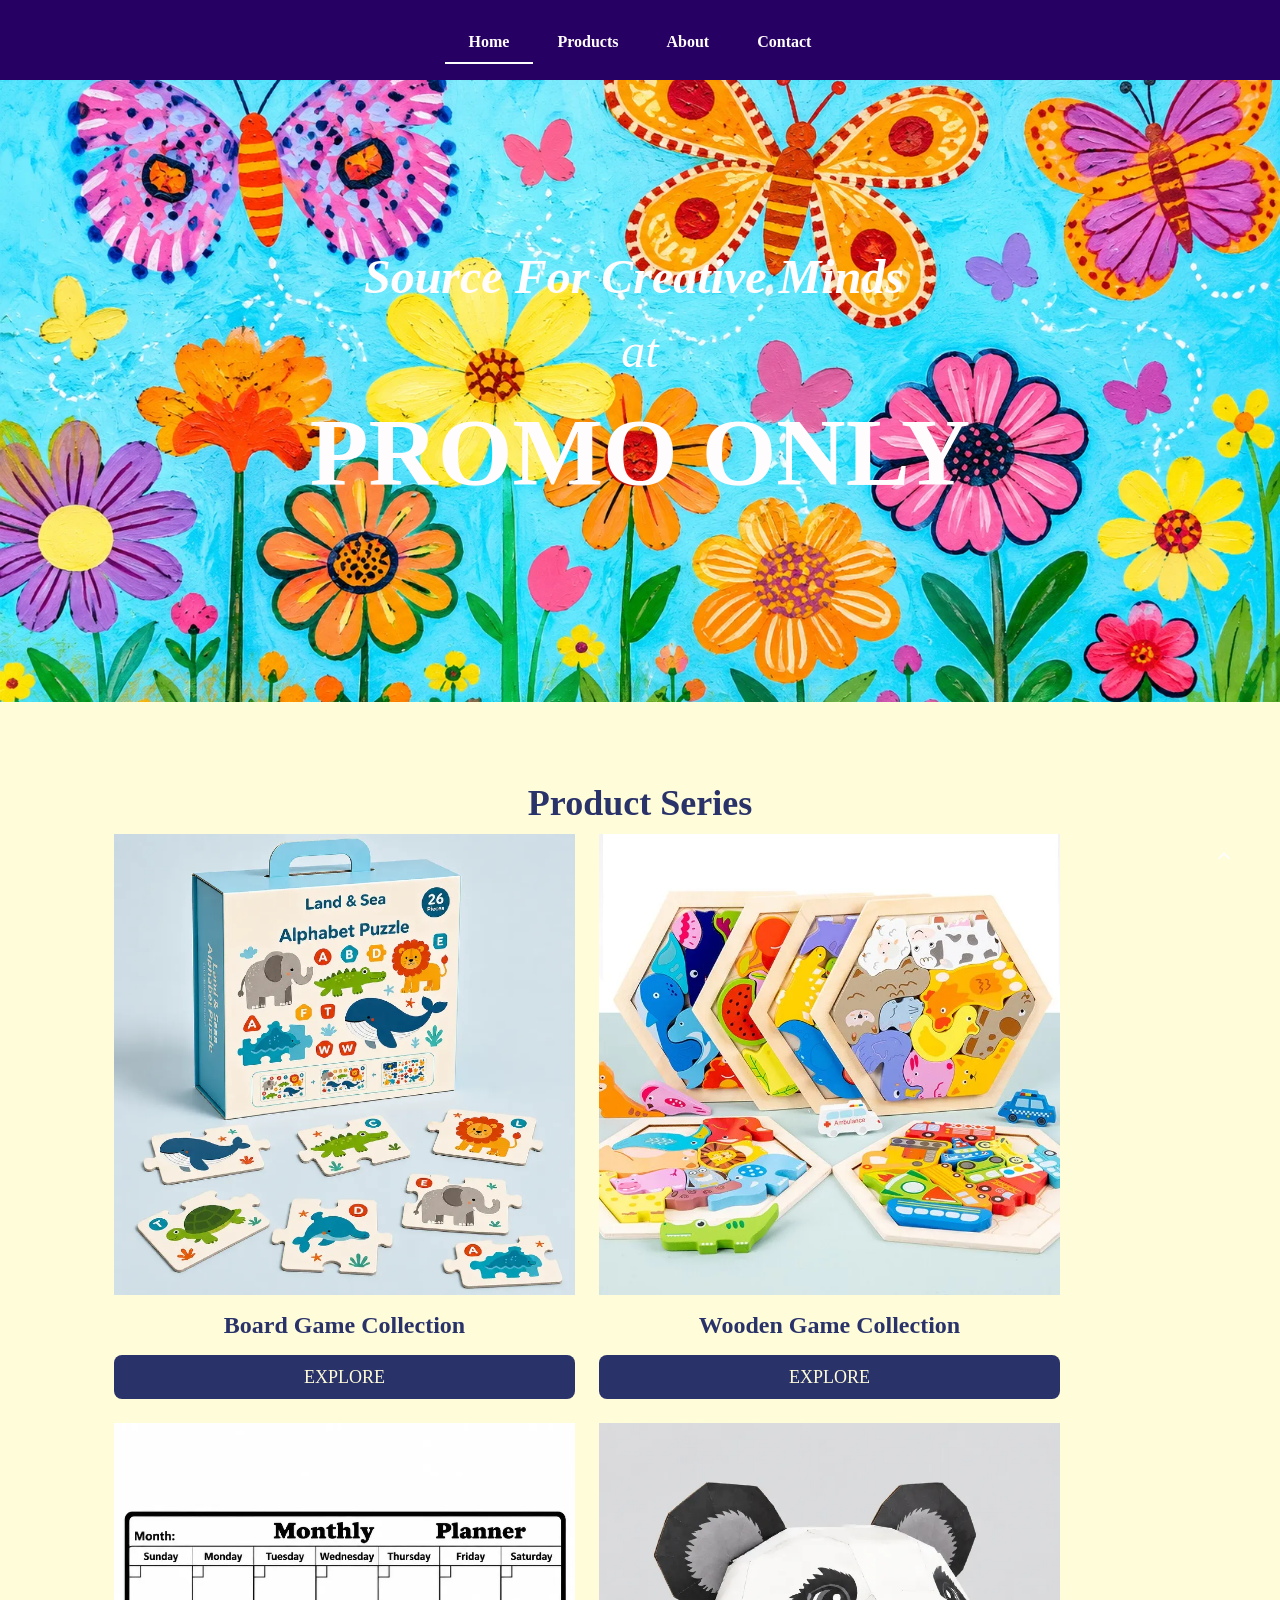
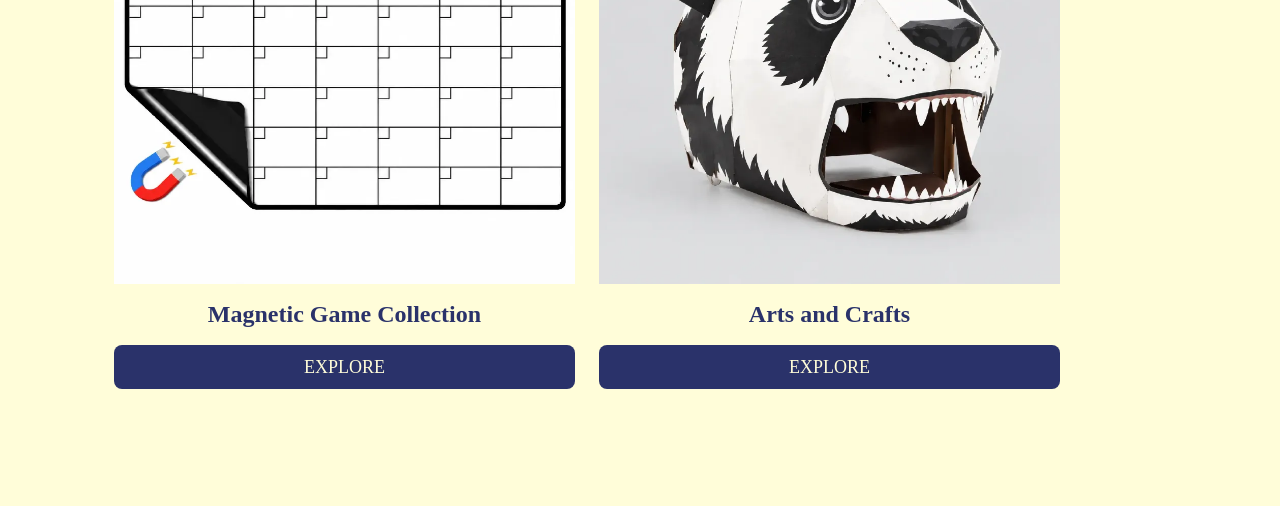
==== commit 5c8e16aa: "Add files via upload" ====
--- a/index.html
+++ b/index.html
@@ -13582,4 +13582,13 @@
     }
   }
 }
-</style></head><body data-careers-modal-escape-init="true"> <sb-notification-center class="sb-notification-center" data-component="notification-center" data-translate-captcha-not-blank="Captcha cannot be blank." data-translate-captcha-solution-failed="Captcha solution failed." data-translate-checkout-disabled-message="Checkout is currently unavailable. Please contact the store owner for help." data-translate-checkout-disabled-title="Checkout disabled" data-translate-contact-duplicate-submission="You have already submitted a contact request. Please wait for our response." data-translate-failed-to-submit-contact-form="Unexpected error. Contact form cannot be submitted." data-translate-password-protect-invalid-password="The provided password is incorrect." data-translate-password-protect-too-many-attempts="Too many failed password attempts. Please try again later." data-translate-password-required="Password is required."><div class="sb-container w-full mx-auto notification-center-container" data-component="container" data-locator="notification-center-container"><template data-locator="success"></template><template data-locator="error"></template></div></sb-notification-center><div class="sb-header-wrapper" data-preview-locator="header"><header class="sb-header--minimal dark" data-main-color-scheme="dark" data-secondary-color-scheme="dark"><div class="sb-header--colored sb-header-container" data-preview-locator="main-container-header" data-transparency-enabled="false"><div class="sb-mobile--hidden"><div class="w-full pt-3 pb-3"><div class="sb-container w-full mx-auto relative" data-component="container" data-ispreview="0" data-locator="app-default-header"><nav class="grid w-full grid-cols-12 gap-6 !grid items-center"><div class="col-span-2" data-sb-animation="" style="--sb-animation-delay: 0ms; animation-play-state: running;"></div><div class="col-span-8"><div align="center" class="flex gap-8 flex-row items-center flex-1" data-locator="nav-scroll-container" data-preview-locator="main-site-nav-header" direction="row"><button class="border-0 bg-transparent text-foreground rounded-full flex justify-center items-center relative w-12 h-12 sb-nav__button sb-nav__button--hidden" data-component="icon-button" data-e2e="icon-button" data-locator="nav-scroll-left" tabindex="0"><span class="sb-icon-button__layer"></span><svg class="material-symbols-outlined fill-foreground" height="24" viewbox="0 -960 960 960" width="24" xmlns="http://www.w3.org/2000/svg"><path d="M560-240 320-480l240-240 56 56-184 184 184 184-56 56Z"></path></svg></button><ul align="center" class="flex gap-0 flex-row justify-center items-center w-full overflow-x-auto overflow-y-hidden [scrollbar-width:none] [-ms-overflow-style:none] [&amp;::-webkit-scrollbar]:hidden py-1" data-locator="main-site-nav" data-sb-animation="" direction="row" style="--sb-animation-delay: 0ms; animation-play-state: running;" wrap="none"><li class="sb-nav-item--main text-foreground sb-nav-item--main--current sb-nav-item" data-locator="nav-item"><div align="center" class="flex gap-8 flex-row justify-between items-center flex-1" direction="row"><a class="sb-nav-item__link h-12 flex items-center justify-start flex-1 py-2 px-3 text-base text-left" data-locator="nav-link" href="index.html"><div class="flex gap-0 flex-row flex-nowrap flex-grow whitespace-nowrap" direction="row" wrap="nowrap">Home</div></a></div></li><li class="sb-nav-item--main text-foreground sb-nav-item" data-locator="nav-item"><div align="center" class="flex gap-8 flex-row justify-between items-center flex-1" direction="row"><a class="sb-nav-item__link h-12 flex items-center justify-start flex-1 py-2 px-3 text-base text-left" data-locator="nav-link" href="products.html"><div class="flex gap-0 flex-row flex-nowrap flex-grow whitespace-nowrap" direction="row" wrap="nowrap">Products</div></a></div></li><li class="sb-nav-item--main text-foreground" data-locator="nav-item"><div align="center" class="flex gap-8 flex-row justify-between items-center flex-1" direction="row"><a class="sb-nav-item__link h-12 flex items-center justify-start flex-1 py-2 px-3 text-base text-left" data-locator="nav-link" href="about.html"><div class="flex gap-0 flex-row flex-nowrap flex-grow whitespace-nowrap" direction="row" wrap="nowrap">About</div></a></div></li><li class="sb-nav-item--main text-foreground" data-locator="nav-item"><div align="center" class="flex gap-8 flex-row justify-between items-center flex-1" direction="row"><a class="sb-nav-item__link h-12 flex items-center justify-start flex-1 py-2 px-3 text-base text-left" data-locator="nav-link" href="contact.html"><div class="flex gap-0 flex-row flex-nowrap flex-grow whitespace-nowrap" direction="row" wrap="nowrap">Contact</div></a></div></li></ul><button class="border-0 bg-transparent text-foreground rounded-full flex justify-center items-center relative w-12 h-12 sb-nav__button sb-nav__button--hidden" data-component="icon-button" data-e2e="icon-button" data-locator="nav-scroll-right" tabindex="0"><span class="sb-icon-button__layer"></span><svg class="material-symbols-outlined fill-foreground" height="24" viewbox="0 -960 960 960" width="24" xmlns="http://www.w3.org/2000/svg"><path d="M504-480 320-664l56-56 240 240-240 240-56-56 184-184Z"></path></svg></button></div></div><div class="col-span-2"><div class="flex gap-0 flex-row justify-end" direction="row"></div></div></nav></div></div></div><div class="sb-mobile--visible"><div align="center" class="flex gap-0 flex-row items-center py-2 px-4 translate-y-0 transition-transform ease-in-out duration-300 text-foreground border-b border-lightest w-full justify-end" data-locator="app-bar" direction="row"><div align="center" class="flex gap-0 flex-row items-center" direction="row"><sb-hamburger-menu class="w-12 h-12 inline-flex items-center justify-center flex-grow cursor-pointer fill-foreground" data-component="sb-hamburger-menu" data-e2e="hamburger-menu" data-empty="true" data-meta='{"currency":"USD","currencyPosition":"left","currencySymbol":"$","decimalSeparator":".","thousandSeparator":",","numberOfDecimals":2}'><div class="flex gap-6 flex-col fixed pointer-events-none h-[calc(100vh_-_64px)] top-14 z-[1] inset-x-0 opacity-0 w-0 max-w-[100vw] overflow-hidden transition-all duration-300 ease-in-out bg-background" data-locator="hamburger-content"><div><ul class="gap-0 flex-col flex-grow hidden" data-locator="hamburger-list"><li class="sb-nav-item sb-nav-item--nested sb-nav-item__link-base" data-component="mobile-menu-item" data-e2e="mobile-menu-item" data-locator="menu-item-link"><span class="sb-nav-item__layer"></span><div align="center" class="flex gap-8 flex-row justify-between items-center flex-1" direction="row"><a class="w-full focus:underline focus:underline-offset-8 underline underline-offset-8" data-locator="menu-item-link-anchor" href="index.html"><div align="center" class="flex gap-1 flex-row justify-start items-center flex-nowrap flex-1 whitespace-nowrap" direction="row" wrap="nowrap"><p aria-label="Text" class="font-normal text-foreground font-paragraph">Home</p></div></a></div></li><li class="sb-nav-item sb-nav-item--nested sb-nav-item__link-base" data-component="mobile-menu-item" data-e2e="mobile-menu-item" data-locator="menu-item-link"><span class="sb-nav-item__layer"></span><div align="center" class="flex gap-8 flex-row justify-between items-center flex-1" direction="row"><a class="w-full focus:underline focus:underline-offset-8" data-locator="menu-item-link-anchor" href="products.html"><div align="center" class="flex gap-1 flex-row justify-start items-center flex-nowrap flex-1 whitespace-nowrap" direction="row" wrap="nowrap"><p aria-label="Text" class="font-normal text-foreground font-paragraph">Products</p></div></a></div></li><li class="sb-nav-item sb-nav-item--nested sb-nav-item__link-base" data-component="mobile-menu-item" data-e2e="mobile-menu-item" data-locator="menu-item-link"><span class="sb-nav-item__layer"></span><div align="center" class="flex gap-8 flex-row justify-between items-center flex-1" direction="row"><a class="w-full focus:underline focus:underline-offset-8" data-locator="menu-item-link-anchor" href="about.html"><div align="center" class="flex gap-1 flex-row justify-start items-center flex-nowrap flex-1 whitespace-nowrap" direction="row" wrap="nowrap"><p aria-label="Text" class="font-normal text-foreground font-paragraph">About</p></div></a></div></li><li class="sb-nav-item sb-nav-item--nested sb-nav-item__link-base" data-component="mobile-menu-item" data-e2e="mobile-menu-item" data-locator="menu-item-link"><span class="sb-nav-item__layer"></span><div align="center" class="flex gap-8 flex-row justify-between items-center flex-1" direction="row"><a class="w-full focus:underline focus:underline-offset-8" data-locator="menu-item-link-anchor" href="contact.html"><div align="center" class="flex gap-1 flex-row justify-start items-center flex-nowrap flex-1 whitespace-nowrap" direction="row" wrap="nowrap"><p aria-label="Text" class="font-normal text-foreground font-paragraph">Contact</p></div></a></div></li></ul></div></div><span class="w-12 h-12 inline-flex items-center justify-center flex-grow cursor-pointer fill-foreground opacity-100 delay-250 z-[2]" data-locator="hamburger-opener"><svg class="pointer-events-none w-8 h-8 flex items-center justify-center" height="24" viewbox="0 -960 960 960" width="24" xmlns="http://www.w3.org/2000/svg"><path d="M120-240v-80h720v80H120Zm0-200v-80h720v80H120Zm0-200v-80h720v80H120Z"></path></svg></span><span class="w-12 h-12 inline-flex justify-center items-center grow fill-foreground cursor-pointer absolute top-0 left-0 opacity-0 transition-opacity" data-locator="hamburger-close"><svg class="pointer-events-none w-8 h-8 flex items-center justify-center" height="24" viewbox="0 -960 960 960" width="24" xmlns="http://www.w3.org/2000/svg"><path d="m256-200-56-56 224-224-224-224 56-56 224 224 224-224 56 56-224 224 224 224-56 56-224-224-224 224Z"></path></svg></span></sb-hamburger-menu></div></div></div></div></header></div><div class="w-full w-full flex theme-bg theme-fg bg-[var(--color-background)] before:bg-[url(/media/sg-mj-mural-of-colorful-flowers-and-butterflies-in-the-style-of-1bd40703-0fec-40a9-8d6c-0fe382691a4f.webp)] before:bg-cover before:bg-center before:bg-no-repeat before:bg-scroll relative before:absolute before:inset-0 before:z-0 before:pointer-events-none items-center" data-e2e="component" data-style="[object Object]" data-theme="dark" data-vars="[object Object]" id="aeff81c3-54b6-42c0-92bd-50c889db4d89" style="position:relative"><div class="w-full grid [--gap-x:8px] gap-x-[var(--gap-x)] gap-y-[8px] py-[0px] relative [grid-template-columns:minmax(8px,1fr)_repeat(8,minmax(0,calc((440px-7*var(--gap-x))/8)))_minmax(8px,1fr)] lg:[grid-template-columns:minmax(0,1fr)_repeat(24,minmax(0,calc((1400px-23*var(--gap-x))/24)))_minmax(0,1fr)] grid-rows-[repeat(14,minmax(16px,auto))] lg:grid-rows-[repeat(26,minmax(16px,auto))]" data-e2e="component" data-style="[object Object]" id="a3a229a1-828a-4844-9225-2d403c1497fd"><div class="relative break-all row-start-4 row-end-11 lg:row-start-8 lg:row-end-19 col-start-2 col-end-10 lg:col-start-7 lg:col-end-21" data-e2e="component" data-sb-animation="" data-style="[object Object]" id="cef4310a-e51e-4af7-8504-499973535e8f" style="--sb-animation-delay: 0ms; animation-play-state: running;"><div contenteditable="false" data-slate-editor="true" data-slate-node="value" zindex="-1"><p aria-label="Source For Creative Minds" class="text-foreground font-normal [font-family:var(--font-family-paragraph)] [font-weight:var(--font-weight-paragraph)] [line-height:var(--line-height-paragraph)] text-[28px] lg:text-[48px]" data-slate-node="element" role="paragraph" style="text-align:center;text-shadow:var(--text-shadow-paragraph, none)"><span data-slate-node="text"><span data-slate-leaf="true"><em><strong><span data-slate-string="true">Source For Creative Minds </span></strong></em></span></span></p><p aria-label="at" class="text-foreground font-normal [font-family:var(--font-family-paragraph)] [font-weight:var(--font-weight-paragraph)] [line-height:var(--line-height-paragraph)] text-[28px] lg:text-[48px]" data-slate-node="element" role="paragraph" style="text-align:center;text-shadow:var(--text-shadow-paragraph, none)"><span data-slate-node="text"><span data-slate-leaf="true"><em><span data-slate-string="true">at</span></em></span></span></p><h1 aria-label="PROMO ONLY" aria-level="1" class="text-foreground font-semibold [font-family:var(--font-family-heading-one)] [font-weight:var(--font-weight-heading-one)] [line-height:var(--line-height-heading-one)] text-[56px] lg:text-[96px]" data-slate-node="element" role="heading" style="text-align:center;text-shadow:var(--text-shadow-heading-one, none)"><span data-slate-node="text"><span data-slate-leaf="true"><strong><span data-slate-string="true">PROMO ONLY</span></strong></span></span></h1></div></div></div></div><div class="w-full w-full flex theme-bg theme-fg bg-[var(--color-background)] relative items-center" data-e2e="component" data-style="[object Object]" data-theme="light-secondary" id="f026529b-30f0-4aa6-91b9-48fc51261c75" style="position:relative"><div class="w-full grid [--gap-x:8px] gap-x-[var(--gap-x)] gap-y-[8px] py-[80px] relative [grid-template-columns:minmax(8px,1fr)_repeat(8,minmax(0,calc((440px-7*var(--gap-x))/8)))_minmax(8px,1fr)] lg:[grid-template-columns:minmax(0,1fr)_repeat(24,minmax(0,calc((1400px-23*var(--gap-x))/24)))_minmax(0,1fr)] grid-rows-[repeat(101,minmax(16px,auto))] lg:grid-rows-[repeat(52,minmax(16px,auto))]" data-e2e="component" data-style="[object Object]" id="7054be66-719a-4be2-9a7a-c5cbc02962a8"><div class="relative break-all row-start-1 row-end-3 lg:row-start-1 lg:row-end-3 col-start-2 col-end-10 lg:col-start-6 lg:col-end-22" data-e2e="component" data-sb-animation="" data-style="[object Object]" id="cebf79cd-8638-48ea-8590-5d8aa39e2fc8" style="--sb-animation-delay: 0ms; animation-play-state: running;"><div contenteditable="false" data-slate-editor="true" data-slate-node="value" zindex="-1"><h2 aria-label="Product Series" aria-level="2" class="text-foreground font-semibold [font-family:var(--font-family-heading-two)] [font-weight:var(--font-weight-heading-two)] [line-height:var(--line-height-heading-two)] text-[24px] lg:text-[36px]" data-slate-node="element" role="heading" style="text-align:center;text-shadow:var(--text-shadow-heading-two, none)"><span data-slate-node="text"><span data-slate-leaf="true"><span data-slate-string="true">Product Series</span></span></span></h2></div></div><div class="relative row-start-4 row-end-102 lg:row-start-3 lg:row-end-53 lg:col-start-4 lg:col-end-22 col-start-2 col-end-10" data-e2e="component" data-sb-animation="" data-style="[object Object]" id="5fd69f64-b89a-4943-bbbd-1db67eff83bc" style="--sb-animation-delay: 100ms; animation-play-state: running;"><div class="sb-full-screen" data-component="slice-container" data-slice-id="slice-7bb8ac87-5983-4544-a3f7-4333b3b7f196" id="columns-id"><div class="sb-container w-full mx-auto sb-container--full-width sb-container__padding--none p-0" data-component="container"><div class="flex gap-10 flex-col"><div class="grid w-full grid-cols-1 lg:grid-cols-2 justify-items-center items-start gap-[24px] max-lg:gap-y-10"><div class="grid w-full items-center grid-cols-1 gap-4 justify-items-center rounded-form"><div class="mx-auto" style="width:100%;border-radius:var(--radius-img)"><div class="relative" data-interactive-element="image-editor" data-popover-anchor-slice-7bb8ac87-5983-4544-a3f7-4333b3b7f196-img-5fd69f64-b89a-4943-bbbd-1db67eff83bc-0="true"><a aria-label="puzzle-game-1793502656467.webp" class="sb-link items-center gap-1 cursor-pointer overflow-hidden text-foreground hover:no-underline underline inline sb-image-link h-full" data-component="link" data-e2e="image-slice-link" href="products.html" rel="noopener" tabindex="0" target="_self" type="underline"><span class="w-full sb-link__text decoration-solid underline hover:no-underline"><picture><img alt="puzzle-game-1793502656467.webp" class="w-full rounded-none aspect-square object-cover max-lg:min-h-[440px] max-lg:object-cover" sizes="(max-width: 439px) 265px, (max-width: 767px) 440px, (min-width: 768px) 1023px" src="./Home_files/puzzle-game-1793502656467-907x907.webp"/></picture></span></a></div></div><div class="w-full"><div contenteditable="false" data-slate-editor="true" data-slate-node="value" zindex="-1"><h3 aria-label="Board Game Collection" aria-level="3" class="text-foreground font-semibold [font-family:var(--font-family-heading-three)] [font-weight:var(--font-weight-heading-three)] [line-height:var(--line-height-heading-three)] text-[20px] lg:text-[24px]" data-slate-node="element" role="heading" style="text-align:center;text-shadow:var(--text-shadow-heading-three, none)"><span data-slate-node="text"><span data-slate-leaf="true"><span style="color:#2A326Aff"><span data-slate-string="true">Board Game Collection</span></span></span></span></h3></div></div><div class="flex gap-6 flex-col w-full"><div class="flex gap-8 flex-col w-full [&amp;_a]:w-full [&amp;_button]:min-h-[44px] [&amp;_button]:box-border"><a class="relative flex w-full h-full" href="products.html" id="ed2f1fc1-ca5c-409c-8ff3-7a24e7bf01b8" rel="" role="button" target="_self"><button class="w-full h-full flex flex-wrap justify-center items-center gap-2 cursor-pointer inline-flex text-lg leading-6 px-4 transition-colors duration-150 bg-[#2A326Aff] hover:bg-[#2A326Ae6] text-[#FFFDD9] text-[18px] font-[400] normal-case font-[Source_Sans_3] hover:text-[18px] hover:font-[400] hover:normal-case hover:font-[Source_Sans_3] border-none rounded-[var(--radius-btn)]"><div class="grow self-stretch flex justify-center"><span class="self-center text-center">EXPLORE</span></div></button></a></div></div></div><div class="grid w-full items-center grid-cols-1 gap-4 justify-items-center rounded-form"><div class="mx-auto" style="width:100%;border-radius:var(--radius-img)"><div class="relative" data-interactive-element="image-editor" data-popover-anchor-slice-7bb8ac87-5983-4544-a3f7-4333b3b7f196-img-5fd69f64-b89a-4943-bbbd-1db67eff83bc-1="true"><a aria-label="chuang-yi-li-ti-ka-tong-pin-tu.webp" class="sb-link items-center gap-1 cursor-pointer overflow-hidden text-foreground hover:no-underline underline inline sb-image-link h-full" data-component="link" data-e2e="image-slice-link" href="products.html" rel="noopener" tabindex="0" target="_self" type="underline"><span class="w-full sb-link__text decoration-solid underline hover:no-underline"><picture><img alt="chuang-yi-li-ti-ka-tong-pin-tu.webp" class="w-full rounded-none aspect-square object-cover max-lg:min-h-[440px] max-lg:object-cover" sizes="(max-width: 439px) 265px, (max-width: 767px) 440px, (min-width: 768px) 1023px" src="./Home_files/chuang-yi-li-ti-ka-tong-pin-tu.webp"/></picture></span></a></div></div><div class="w-full"><div contenteditable="false" data-slate-editor="true" data-slate-node="value" zindex="-1"><h3 aria-label="Wooden Game Collection" aria-level="3" class="text-foreground font-semibold [font-family:var(--font-family-heading-three)] [font-weight:var(--font-weight-heading-three)] [line-height:var(--line-height-heading-three)] text-[20px] lg:text-[24px]" data-slate-node="element" role="heading" style="text-align:center;text-shadow:var(--text-shadow-heading-three, none)"><span data-slate-node="text"><span data-slate-leaf="true"><span style="color:#2A326Aff"><span data-slate-string="true">Wooden Game Collection</span></span></span></span></h3></div></div><div class="flex gap-6 flex-col w-full"><div class="flex gap-8 flex-col w-full [&amp;_a]:w-full [&amp;_button]:min-h-[44px] [&amp;_button]:box-border"><a class="relative flex w-full h-full" href="products.html" id="35b8b60a-d579-45bb-b8cb-62d484822a49" rel="" role="button" target="_self"><button class="w-full h-full flex flex-wrap justify-center items-center gap-2 cursor-pointer inline-flex text-lg leading-6 px-4 transition-colors duration-150 bg-[#2A326Aff] hover:bg-[#2A326Ae6] text-[#FFFDD9] text-[18px] font-[400] normal-case font-[Source_Sans_3] hover:text-[18px] hover:font-[400] hover:normal-case hover:font-[Source_Sans_3] border-none rounded-[var(--radius-btn)]"><div class="grow self-stretch flex justify-center"><span class="self-center text-center">EXPLORE</span></div></button></a></div></div></div><div class="grid w-full items-center grid-cols-1 gap-4 justify-items-center rounded-form"><div class="mx-auto" style="width:100%;border-radius:var(--radius-img)"><div class="relative" data-interactive-element="image-editor" data-popover-anchor-slice-7bb8ac87-5983-4544-a3f7-4333b3b7f196-img-5fd69f64-b89a-4943-bbbd-1db67eff83bc-2="true"><a aria-label="hei-kuang-yue-du-ri-cheng-gan-ca-ban-1793546425627.webp" class="sb-link items-center gap-1 cursor-pointer overflow-hidden text-foreground hover:no-underline underline inline sb-image-link h-full" data-component="link" data-e2e="image-slice-link" href="products.html" rel="noopener" tabindex="0" target="_self" type="underline"><span class="w-full sb-link__text decoration-solid underline hover:no-underline"><picture><img alt="hei-kuang-yue-du-ri-cheng-gan-ca-ban-1793546425627.webp" class="w-full rounded-none aspect-square object-cover max-lg:min-h-[440px] max-lg:object-cover" sizes="(max-width: 439px) 265px, (max-width: 767px) 440px, (min-width: 768px) 1023px" src="./Home_files/hei-kuang-yue-du-ri-cheng-gan-ca-ban-1793546425627-907x907.webp"/></picture></span></a></div></div><div class="w-full"><div contenteditable="false" data-slate-editor="true" data-slate-node="value" zindex="-1"><h3 aria-label="Magnetic Game Collection" aria-level="3" class="text-foreground font-semibold [font-family:var(--font-family-heading-three)] [font-weight:var(--font-weight-heading-three)] [line-height:var(--line-height-heading-three)] text-[20px] lg:text-[24px]" data-slate-node="element" role="heading" style="text-align:center;text-shadow:var(--text-shadow-heading-three, none)"><span data-slate-node="text"><span data-slate-leaf="true"><span style="color:#2A326Aff"><span data-slate-string="true">Magnetic Game Collection</span></span></span></span></h3></div></div><div class="flex gap-6 flex-col w-full"><div class="flex gap-8 flex-col w-full [&amp;_a]:w-full [&amp;_button]:min-h-[44px] [&amp;_button]:box-border"><a class="relative flex w-full h-full" href="products.html" id="a19d2e2d-2560-432b-8f6e-910a5ddc1327" rel="" role="button" target="_self"><button class="w-full h-full flex flex-wrap justify-center items-center gap-2 cursor-pointer inline-flex text-lg leading-6 px-4 transition-colors duration-150 bg-[#2A326Aff] hover:bg-[#2A326Ae6] text-[#FFFDD9] text-[18px] font-[400] normal-case font-[Source_Sans_3] hover:text-[18px] hover:font-[400] hover:normal-case hover:font-[Source_Sans_3] border-none rounded-[var(--radius-btn)]"><div class="grow self-stretch flex justify-center"><span class="self-center text-center">EXPLORE</span></div></button></a></div></div></div><div class="grid w-full items-center grid-cols-1 gap-4 justify-items-center rounded-form"><div class="mx-auto" style="width:100%;border-radius:var(--radius-img)"><div class="relative" data-interactive-element="image-editor" data-popover-anchor-slice-7bb8ac87-5983-4544-a3f7-4333b3b7f196-img-5fd69f64-b89a-4943-bbbd-1db67eff83bc-3="true"><a aria-label="duo-mian-ti-zhi-yi-xiong-mao-nu-hou-tou-kui-1793546054288.webp" class="sb-link items-center gap-1 cursor-pointer overflow-hidden text-foreground hover:no-underline underline inline sb-image-link h-full" data-component="link" data-e2e="image-slice-link" href="products.html" rel="noopener" tabindex="0" target="_self" type="underline"><span class="w-full sb-link__text decoration-solid underline hover:no-underline"><picture><img alt="duo-mian-ti-zhi-yi-xiong-mao-nu-hou-tou-kui-1793546054288.webp" class="w-full rounded-none aspect-square object-cover max-lg:min-h-[440px] max-lg:object-cover" sizes="(max-width: 439px) 265px, (max-width: 767px) 440px, (min-width: 768px) 1023px" src="./Home_files/duo-mian-ti-zhi-yi-xiong-mao-nu-hou-tou-kui-1793546054288-907x907.webp"/></picture></span></a></div></div><div class="w-full"><div contenteditable="false" data-slate-editor="true" data-slate-node="value" zindex="-1"><h3 aria-label="Arts and Crafts" aria-level="3" class="text-foreground font-semibold [font-family:var(--font-family-heading-three)] [font-weight:var(--font-weight-heading-three)] [line-height:var(--line-height-heading-three)] text-[20px] lg:text-[24px]" data-slate-node="element" role="heading" style="text-align:center;text-shadow:var(--text-shadow-heading-three, none)"><span data-slate-node="text"><span data-slate-leaf="true"><span style="color:#2A326Aff"><span data-slate-string="true">Arts and Crafts</span></span></span></span></h3></div></div><div class="flex gap-6 flex-col w-full"><div class="flex gap-8 flex-col w-full [&amp;_a]:w-full [&amp;_button]:min-h-[44px] [&amp;_button]:box-border"><a class="relative flex w-full h-full" href="products.html" id="ee0e6435-50b4-4a8c-8189-c91e996589d7" rel="" role="button" target="_self"><button class="w-full h-full flex flex-wrap justify-center items-center gap-2 cursor-pointer inline-flex text-lg leading-6 px-4 transition-colors duration-150 bg-[#2A326Aff] hover:bg-[#2A326Ae6] text-[#FFFDD9] text-[18px] font-[400] normal-case font-[Source_Sans_3] hover:text-[18px] hover:font-[400] hover:normal-case hover:font-[Source_Sans_3] border-none rounded-[var(--radius-btn)]"><div class="grow self-stretch flex justify-center"><span class="self-center text-center">EXPLORE</span></div></button></a></div></div></div></div></div></div></div></div></div></div><footer class="sb-background dark" data-preview-locator="main-container-footer"><sb-scroll-to-top><button class="border-0 text-foreground rounded-full flex justify-center items-center w-12 h-12 sb-scroll-to-top__button fixed bg-background right-8 bottom-5 shadow-sm invisible" data-component="icon-button" data-e2e="icon-button" style="bottom: 20px;" tabindex="0"><span class="sb-icon-button__layer sb-icon-button__layer--roundness"></span><svg class="material-symbols-outlined fill-foreground" height="24" viewbox="0 -960 960 960" width="24" xmlns="http://www.w3.org/2000/svg"><path d="M480-528 296-344l-56-56 240-240 240 240-56 56-184-184Z"></path></svg></button></sb-scroll-to-top><div class="sb-container w-full mx-auto" data-component="container"><div class="grid w-full grid-cols-1 gap-0"></div></div></footer><script defer="" src="./Home_files/preline.js" type="text/javascript"></script><script defer="" src="./Home_files/vanilla-calendar-pro.js" type="text/javascript"></script><script defer="" src="./Home_files/main-sitebuilder.js" type="text/javascript"></script> </body></html>+</style>
+<style id="promo-home-butterfly-background">
+  #aeff81c3-54b6-42c0-92bd-50c889db4d89::before {
+    background-image: url("./Home_files/home-butterfly-bg.webp") !important;
+    background-size: cover !important;
+    background-position: center center !important;
+    background-repeat: no-repeat !important;
+  }
+</style>
+</head><body data-careers-modal-escape-init="true"> <sb-notification-center class="sb-notification-center" data-component="notification-center" data-translate-captcha-not-blank="Captcha cannot be blank." data-translate-captcha-solution-failed="Captcha solution failed." data-translate-checkout-disabled-message="Checkout is currently unavailable. Please contact the store owner for help." data-translate-checkout-disabled-title="Checkout disabled" data-translate-contact-duplicate-submission="You have already submitted a contact request. Please wait for our response." data-translate-failed-to-submit-contact-form="Unexpected error. Contact form cannot be submitted." data-translate-password-protect-invalid-password="The provided password is incorrect." data-translate-password-protect-too-many-attempts="Too many failed password attempts. Please try again later." data-translate-password-required="Password is required."><div class="sb-container w-full mx-auto notification-center-container" data-component="container" data-locator="notification-center-container"><template data-locator="success"></template><template data-locator="error"></template></div></sb-notification-center><div class="sb-header-wrapper" data-preview-locator="header"><header class="sb-header--minimal dark" data-main-color-scheme="dark" data-secondary-color-scheme="dark"><div class="sb-header--colored sb-header-container" data-preview-locator="main-container-header" data-transparency-enabled="false"><div class="sb-mobile--hidden"><div class="w-full pt-3 pb-3"><div class="sb-container w-full mx-auto relative" data-component="container" data-ispreview="0" data-locator="app-default-header"><nav class="grid w-full grid-cols-12 gap-6 !grid items-center"><div class="col-span-2" data-sb-animation="" style="--sb-animation-delay: 0ms; animation-play-state: running;"></div><div class="col-span-8"><div align="center" class="flex gap-8 flex-row items-center flex-1" data-locator="nav-scroll-container" data-preview-locator="main-site-nav-header" direction="row"><button class="border-0 bg-transparent text-foreground rounded-full flex justify-center items-center relative w-12 h-12 sb-nav__button sb-nav__button--hidden" data-component="icon-button" data-e2e="icon-button" data-locator="nav-scroll-left" tabindex="0"><span class="sb-icon-button__layer"></span><svg class="material-symbols-outlined fill-foreground" height="24" viewbox="0 -960 960 960" width="24" xmlns="http://www.w3.org/2000/svg"><path d="M560-240 320-480l240-240 56 56-184 184 184 184-56 56Z"></path></svg></button><ul align="center" class="flex gap-0 flex-row justify-center items-center w-full overflow-x-auto overflow-y-hidden [scrollbar-width:none] [-ms-overflow-style:none] [&amp;::-webkit-scrollbar]:hidden py-1" data-locator="main-site-nav" data-sb-animation="" direction="row" style="--sb-animation-delay: 0ms; animation-play-state: running;" wrap="none"><li class="sb-nav-item--main text-foreground sb-nav-item--main--current sb-nav-item" data-locator="nav-item"><div align="center" class="flex gap-8 flex-row justify-between items-center flex-1" direction="row"><a class="sb-nav-item__link h-12 flex items-center justify-start flex-1 py-2 px-3 text-base text-left" data-locator="nav-link" href="index.html"><div class="flex gap-0 flex-row flex-nowrap flex-grow whitespace-nowrap" direction="row" wrap="nowrap">Home</div></a></div></li><li class="sb-nav-item--main text-foreground sb-nav-item" data-locator="nav-item"><div align="center" class="flex gap-8 flex-row justify-between items-center flex-1" direction="row"><a class="sb-nav-item__link h-12 flex items-center justify-start flex-1 py-2 px-3 text-base text-left" data-locator="nav-link" href="products.html"><div class="flex gap-0 flex-row flex-nowrap flex-grow whitespace-nowrap" direction="row" wrap="nowrap">Products</div></a></div></li><li class="sb-nav-item--main text-foreground" data-locator="nav-item"><div align="center" class="flex gap-8 flex-row justify-between items-center flex-1" direction="row"><a class="sb-nav-item__link h-12 flex items-center justify-start flex-1 py-2 px-3 text-base text-left" data-locator="nav-link" href="about.html"><div class="flex gap-0 flex-row flex-nowrap flex-grow whitespace-nowrap" direction="row" wrap="nowrap">About</div></a></div></li><li class="sb-nav-item--main text-foreground" data-locator="nav-item"><div align="center" class="flex gap-8 flex-row justify-between items-center flex-1" direction="row"><a class="sb-nav-item__link h-12 flex items-center justify-start flex-1 py-2 px-3 text-base text-left" data-locator="nav-link" href="contact.html"><div class="flex gap-0 flex-row flex-nowrap flex-grow whitespace-nowrap" direction="row" wrap="nowrap">Contact</div></a></div></li></ul><button class="border-0 bg-transparent text-foreground rounded-full flex justify-center items-center relative w-12 h-12 sb-nav__button sb-nav__button--hidden" data-component="icon-button" data-e2e="icon-button" data-locator="nav-scroll-right" tabindex="0"><span class="sb-icon-button__layer"></span><svg class="material-symbols-outlined fill-foreground" height="24" viewbox="0 -960 960 960" width="24" xmlns="http://www.w3.org/2000/svg"><path d="M504-480 320-664l56-56 240 240-240 240-56-56 184-184Z"></path></svg></button></div></div><div class="col-span-2"><div class="flex gap-0 flex-row justify-end" direction="row"></div></div></nav></div></div></div><div class="sb-mobile--visible"><div align="center" class="flex gap-0 flex-row items-center py-2 px-4 translate-y-0 transition-transform ease-in-out duration-300 text-foreground border-b border-lightest w-full justify-end" data-locator="app-bar" direction="row"><div align="center" class="flex gap-0 flex-row items-center" direction="row"><sb-hamburger-menu class="w-12 h-12 inline-flex items-center justify-center flex-grow cursor-pointer fill-foreground" data-component="sb-hamburger-menu" data-e2e="hamburger-menu" data-empty="true" data-meta='{"currency":"USD","currencyPosition":"left","currencySymbol":"$","decimalSeparator":".","thousandSeparator":",","numberOfDecimals":2}'><div class="flex gap-6 flex-col fixed pointer-events-none h-[calc(100vh_-_64px)] top-14 z-[1] inset-x-0 opacity-0 w-0 max-w-[100vw] overflow-hidden transition-all duration-300 ease-in-out bg-background" data-locator="hamburger-content"><div><ul class="gap-0 flex-col flex-grow hidden" data-locator="hamburger-list"><li class="sb-nav-item sb-nav-item--nested sb-nav-item__link-base" data-component="mobile-menu-item" data-e2e="mobile-menu-item" data-locator="menu-item-link"><span class="sb-nav-item__layer"></span><div align="center" class="flex gap-8 flex-row justify-between items-center flex-1" direction="row"><a class="w-full focus:underline focus:underline-offset-8 underline underline-offset-8" data-locator="menu-item-link-anchor" href="index.html"><div align="center" class="flex gap-1 flex-row justify-start items-center flex-nowrap flex-1 whitespace-nowrap" direction="row" wrap="nowrap"><p aria-label="Text" class="font-normal text-foreground font-paragraph">Home</p></div></a></div></li><li class="sb-nav-item sb-nav-item--nested sb-nav-item__link-base" data-component="mobile-menu-item" data-e2e="mobile-menu-item" data-locator="menu-item-link"><span class="sb-nav-item__layer"></span><div align="center" class="flex gap-8 flex-row justify-between items-center flex-1" direction="row"><a class="w-full focus:underline focus:underline-offset-8" data-locator="menu-item-link-anchor" href="products.html"><div align="center" class="flex gap-1 flex-row justify-start items-center flex-nowrap flex-1 whitespace-nowrap" direction="row" wrap="nowrap"><p aria-label="Text" class="font-normal text-foreground font-paragraph">Products</p></div></a></div></li><li class="sb-nav-item sb-nav-item--nested sb-nav-item__link-base" data-component="mobile-menu-item" data-e2e="mobile-menu-item" data-locator="menu-item-link"><span class="sb-nav-item__layer"></span><div align="center" class="flex gap-8 flex-row justify-between items-center flex-1" direction="row"><a class="w-full focus:underline focus:underline-offset-8" data-locator="menu-item-link-anchor" href="about.html"><div align="center" class="flex gap-1 flex-row justify-start items-center flex-nowrap flex-1 whitespace-nowrap" direction="row" wrap="nowrap"><p aria-label="Text" class="font-normal text-foreground font-paragraph">About</p></div></a></div></li><li class="sb-nav-item sb-nav-item--nested sb-nav-item__link-base" data-component="mobile-menu-item" data-e2e="mobile-menu-item" data-locator="menu-item-link"><span class="sb-nav-item__layer"></span><div align="center" class="flex gap-8 flex-row justify-between items-center flex-1" direction="row"><a class="w-full focus:underline focus:underline-offset-8" data-locator="menu-item-link-anchor" href="contact.html"><div align="center" class="flex gap-1 flex-row justify-start items-center flex-nowrap flex-1 whitespace-nowrap" direction="row" wrap="nowrap"><p aria-label="Text" class="font-normal text-foreground font-paragraph">Contact</p></div></a></div></li></ul></div></div><span class="w-12 h-12 inline-flex items-center justify-center flex-grow cursor-pointer fill-foreground opacity-100 delay-250 z-[2]" data-locator="hamburger-opener"><svg class="pointer-events-none w-8 h-8 flex items-center justify-center" height="24" viewbox="0 -960 960 960" width="24" xmlns="http://www.w3.org/2000/svg"><path d="M120-240v-80h720v80H120Zm0-200v-80h720v80H120Zm0-200v-80h720v80H120Z"></path></svg></span><span class="w-12 h-12 inline-flex justify-center items-center grow fill-foreground cursor-pointer absolute top-0 left-0 opacity-0 transition-opacity" data-locator="hamburger-close"><svg class="pointer-events-none w-8 h-8 flex items-center justify-center" height="24" viewbox="0 -960 960 960" width="24" xmlns="http://www.w3.org/2000/svg"><path d="m256-200-56-56 224-224-224-224 56-56 224 224 224-224 56 56-224 224 224 224-56 56-224-224-224 224Z"></path></svg></span></sb-hamburger-menu></div></div></div></div></header></div><div class="w-full w-full flex theme-bg theme-fg bg-[var(--color-background)] before:bg-[url(/media/sg-mj-mural-of-colorful-flowers-and-butterflies-in-the-style-of-1bd40703-0fec-40a9-8d6c-0fe382691a4f.webp)] before:bg-cover before:bg-center before:bg-no-repeat before:bg-scroll relative before:absolute before:inset-0 before:z-0 before:pointer-events-none items-center" data-e2e="component" data-style="[object Object]" data-theme="dark" data-vars="[object Object]" id="aeff81c3-54b6-42c0-92bd-50c889db4d89" style="position:relative"><div class="w-full grid [--gap-x:8px] gap-x-[var(--gap-x)] gap-y-[8px] py-[0px] relative [grid-template-columns:minmax(8px,1fr)_repeat(8,minmax(0,calc((440px-7*var(--gap-x))/8)))_minmax(8px,1fr)] lg:[grid-template-columns:minmax(0,1fr)_repeat(24,minmax(0,calc((1400px-23*var(--gap-x))/24)))_minmax(0,1fr)] grid-rows-[repeat(14,minmax(16px,auto))] lg:grid-rows-[repeat(26,minmax(16px,auto))]" data-e2e="component" data-style="[object Object]" id="a3a229a1-828a-4844-9225-2d403c1497fd"><div class="relative break-all row-start-4 row-end-11 lg:row-start-8 lg:row-end-19 col-start-2 col-end-10 lg:col-start-7 lg:col-end-21" data-e2e="component" data-sb-animation="" data-style="[object Object]" id="cef4310a-e51e-4af7-8504-499973535e8f" style="--sb-animation-delay: 0ms; animation-play-state: running;"><div contenteditable="false" data-slate-editor="true" data-slate-node="value" zindex="-1"><p aria-label="Source For Creative Minds" class="text-foreground font-normal [font-family:var(--font-family-paragraph)] [font-weight:var(--font-weight-paragraph)] [line-height:var(--line-height-paragraph)] text-[28px] lg:text-[48px]" data-slate-node="element" role="paragraph" style="text-align:center;text-shadow:var(--text-shadow-paragraph, none)"><span data-slate-node="text"><span data-slate-leaf="true"><em><strong><span data-slate-string="true">Source For Creative Minds </span></strong></em></span></span></p><p aria-label="at" class="text-foreground font-normal [font-family:var(--font-family-paragraph)] [font-weight:var(--font-weight-paragraph)] [line-height:var(--line-height-paragraph)] text-[28px] lg:text-[48px]" data-slate-node="element" role="paragraph" style="text-align:center;text-shadow:var(--text-shadow-paragraph, none)"><span data-slate-node="text"><span data-slate-leaf="true"><em><span data-slate-string="true">at</span></em></span></span></p><h1 aria-label="PROMO ONLY" aria-level="1" class="text-foreground font-semibold [font-family:var(--font-family-heading-one)] [font-weight:var(--font-weight-heading-one)] [line-height:var(--line-height-heading-one)] text-[56px] lg:text-[96px]" data-slate-node="element" role="heading" style="text-align:center;text-shadow:var(--text-shadow-heading-one, none)"><span data-slate-node="text"><span data-slate-leaf="true"><strong><span data-slate-string="true">PROMO ONLY</span></strong></span></span></h1></div></div></div></div><div class="w-full w-full flex theme-bg theme-fg bg-[var(--color-background)] relative items-center" data-e2e="component" data-style="[object Object]" data-theme="light-secondary" id="f026529b-30f0-4aa6-91b9-48fc51261c75" style="position:relative"><div class="w-full grid [--gap-x:8px] gap-x-[var(--gap-x)] gap-y-[8px] py-[80px] relative [grid-template-columns:minmax(8px,1fr)_repeat(8,minmax(0,calc((440px-7*var(--gap-x))/8)))_minmax(8px,1fr)] lg:[grid-template-columns:minmax(0,1fr)_repeat(24,minmax(0,calc((1400px-23*var(--gap-x))/24)))_minmax(0,1fr)] grid-rows-[repeat(101,minmax(16px,auto))] lg:grid-rows-[repeat(52,minmax(16px,auto))]" data-e2e="component" data-style="[object Object]" id="7054be66-719a-4be2-9a7a-c5cbc02962a8"><div class="relative break-all row-start-1 row-end-3 lg:row-start-1 lg:row-end-3 col-start-2 col-end-10 lg:col-start-6 lg:col-end-22" data-e2e="component" data-sb-animation="" data-style="[object Object]" id="cebf79cd-8638-48ea-8590-5d8aa39e2fc8" style="--sb-animation-delay: 0ms; animation-play-state: running;"><div contenteditable="false" data-slate-editor="true" data-slate-node="value" zindex="-1"><h2 aria-label="Product Series" aria-level="2" class="text-foreground font-semibold [font-family:var(--font-family-heading-two)] [font-weight:var(--font-weight-heading-two)] [line-height:var(--line-height-heading-two)] text-[24px] lg:text-[36px]" data-slate-node="element" role="heading" style="text-align:center;text-shadow:var(--text-shadow-heading-two, none)"><span data-slate-node="text"><span data-slate-leaf="true"><span data-slate-string="true">Product Series</span></span></span></h2></div></div><div class="relative row-start-4 row-end-102 lg:row-start-3 lg:row-end-53 lg:col-start-4 lg:col-end-22 col-start-2 col-end-10" data-e2e="component" data-sb-animation="" data-style="[object Object]" id="5fd69f64-b89a-4943-bbbd-1db67eff83bc" style="--sb-animation-delay: 100ms; animation-play-state: running;"><div class="sb-full-screen" data-component="slice-container" data-slice-id="slice-7bb8ac87-5983-4544-a3f7-4333b3b7f196" id="columns-id"><div class="sb-container w-full mx-auto sb-container--full-width sb-container__padding--none p-0" data-component="container"><div class="flex gap-10 flex-col"><div class="grid w-full grid-cols-1 lg:grid-cols-2 justify-items-center items-start gap-[24px] max-lg:gap-y-10"><div class="grid w-full items-center grid-cols-1 gap-4 justify-items-center rounded-form"><div class="mx-auto" style="width:100%;border-radius:var(--radius-img)"><div class="relative" data-interactive-element="image-editor" data-popover-anchor-slice-7bb8ac87-5983-4544-a3f7-4333b3b7f196-img-5fd69f64-b89a-4943-bbbd-1db67eff83bc-0="true"><a aria-label="puzzle-game-1793502656467.webp" class="sb-link items-center gap-1 cursor-pointer overflow-hidden text-foreground hover:no-underline underline inline sb-image-link h-full" data-component="link" data-e2e="image-slice-link" href="products.html" rel="noopener" tabindex="0" target="_self" type="underline"><span class="w-full sb-link__text decoration-solid underline hover:no-underline"><picture><img alt="puzzle-game-1793502656467.webp" class="w-full rounded-none aspect-square object-cover max-lg:min-h-[440px] max-lg:object-cover" sizes="(max-width: 439px) 265px, (max-width: 767px) 440px, (min-width: 768px) 1023px" src="./Home_files/puzzle-game-1793502656467-907x907.webp"/></picture></span></a></div></div><div class="w-full"><div contenteditable="false" data-slate-editor="true" data-slate-node="value" zindex="-1"><h3 aria-label="Board Game Collection" aria-level="3" class="text-foreground font-semibold [font-family:var(--font-family-heading-three)] [font-weight:var(--font-weight-heading-three)] [line-height:var(--line-height-heading-three)] text-[20px] lg:text-[24px]" data-slate-node="element" role="heading" style="text-align:center;text-shadow:var(--text-shadow-heading-three, none)"><span data-slate-node="text"><span data-slate-leaf="true"><span style="color:#2A326Aff"><span data-slate-string="true">Board Game Collection</span></span></span></span></h3></div></div><div class="flex gap-6 flex-col w-full"><div class="flex gap-8 flex-col w-full [&amp;_a]:w-full [&amp;_button]:min-h-[44px] [&amp;_button]:box-border"><a class="relative flex w-full h-full" href="products.html" id="ed2f1fc1-ca5c-409c-8ff3-7a24e7bf01b8" rel="" role="button" target="_self"><button class="w-full h-full flex flex-wrap justify-center items-center gap-2 cursor-pointer inline-flex text-lg leading-6 px-4 transition-colors duration-150 bg-[#2A326Aff] hover:bg-[#2A326Ae6] text-[#FFFDD9] text-[18px] font-[400] normal-case font-[Source_Sans_3] hover:text-[18px] hover:font-[400] hover:normal-case hover:font-[Source_Sans_3] border-none rounded-[var(--radius-btn)]"><div class="grow self-stretch flex justify-center"><span class="self-center text-center">EXPLORE</span></div></button></a></div></div></div><div class="grid w-full items-center grid-cols-1 gap-4 justify-items-center rounded-form"><div class="mx-auto" style="width:100%;border-radius:var(--radius-img)"><div class="relative" data-interactive-element="image-editor" data-popover-anchor-slice-7bb8ac87-5983-4544-a3f7-4333b3b7f196-img-5fd69f64-b89a-4943-bbbd-1db67eff83bc-1="true"><a aria-label="chuang-yi-li-ti-ka-tong-pin-tu.webp" class="sb-link items-center gap-1 cursor-pointer overflow-hidden text-foreground hover:no-underline underline inline sb-image-link h-full" data-component="link" data-e2e="image-slice-link" href="products.html" rel="noopener" tabindex="0" target="_self" type="underline"><span class="w-full sb-link__text decoration-solid underline hover:no-underline"><picture><img alt="chuang-yi-li-ti-ka-tong-pin-tu.webp" class="w-full rounded-none aspect-square object-cover max-lg:min-h-[440px] max-lg:object-cover" sizes="(max-width: 439px) 265px, (max-width: 767px) 440px, (min-width: 768px) 1023px" src="./Home_files/chuang-yi-li-ti-ka-tong-pin-tu.webp"/></picture></span></a></div></div><div class="w-full"><div contenteditable="false" data-slate-editor="true" data-slate-node="value" zindex="-1"><h3 aria-label="Wooden Game Collection" aria-level="3" class="text-foreground font-semibold [font-family:var(--font-family-heading-three)] [font-weight:var(--font-weight-heading-three)] [line-height:var(--line-height-heading-three)] text-[20px] lg:text-[24px]" data-slate-node="element" role="heading" style="text-align:center;text-shadow:var(--text-shadow-heading-three, none)"><span data-slate-node="text"><span data-slate-leaf="true"><span style="color:#2A326Aff"><span data-slate-string="true">Wooden Game Collection</span></span></span></span></h3></div></div><div class="flex gap-6 flex-col w-full"><div class="flex gap-8 flex-col w-full [&amp;_a]:w-full [&amp;_button]:min-h-[44px] [&amp;_button]:box-border"><a class="relative flex w-full h-full" href="products.html" id="35b8b60a-d579-45bb-b8cb-62d484822a49" rel="" role="button" target="_self"><button class="w-full h-full flex flex-wrap justify-center items-center gap-2 cursor-pointer inline-flex text-lg leading-6 px-4 transition-colors duration-150 bg-[#2A326Aff] hover:bg-[#2A326Ae6] text-[#FFFDD9] text-[18px] font-[400] normal-case font-[Source_Sans_3] hover:text-[18px] hover:font-[400] hover:normal-case hover:font-[Source_Sans_3] border-none rounded-[var(--radius-btn)]"><div class="grow self-stretch flex justify-center"><span class="self-center text-center">EXPLORE</span></div></button></a></div></div></div><div class="grid w-full items-center grid-cols-1 gap-4 justify-items-center rounded-form"><div class="mx-auto" style="width:100%;border-radius:var(--radius-img)"><div class="relative" data-interactive-element="image-editor" data-popover-anchor-slice-7bb8ac87-5983-4544-a3f7-4333b3b7f196-img-5fd69f64-b89a-4943-bbbd-1db67eff83bc-2="true"><a aria-label="hei-kuang-yue-du-ri-cheng-gan-ca-ban-1793546425627.webp" class="sb-link items-center gap-1 cursor-pointer overflow-hidden text-foreground hover:no-underline underline inline sb-image-link h-full" data-component="link" data-e2e="image-slice-link" href="products.html" rel="noopener" tabindex="0" target="_self" type="underline"><span class="w-full sb-link__text decoration-solid underline hover:no-underline"><picture><img alt="hei-kuang-yue-du-ri-cheng-gan-ca-ban-1793546425627.webp" class="w-full rounded-none aspect-square object-cover max-lg:min-h-[440px] max-lg:object-cover" sizes="(max-width: 439px) 265px, (max-width: 767px) 440px, (min-width: 768px) 1023px" src="./Home_files/hei-kuang-yue-du-ri-cheng-gan-ca-ban-1793546425627-907x907.webp"/></picture></span></a></div></div><div class="w-full"><div contenteditable="false" data-slate-editor="true" data-slate-node="value" zindex="-1"><h3 aria-label="Magnetic Game Collection" aria-level="3" class="text-foreground font-semibold [font-family:var(--font-family-heading-three)] [font-weight:var(--font-weight-heading-three)] [line-height:var(--line-height-heading-three)] text-[20px] lg:text-[24px]" data-slate-node="element" role="heading" style="text-align:center;text-shadow:var(--text-shadow-heading-three, none)"><span data-slate-node="text"><span data-slate-leaf="true"><span style="color:#2A326Aff"><span data-slate-string="true">Magnetic Game Collection</span></span></span></span></h3></div></div><div class="flex gap-6 flex-col w-full"><div class="flex gap-8 flex-col w-full [&amp;_a]:w-full [&amp;_button]:min-h-[44px] [&amp;_button]:box-border"><a class="relative flex w-full h-full" href="products.html" id="a19d2e2d-2560-432b-8f6e-910a5ddc1327" rel="" role="button" target="_self"><button class="w-full h-full flex flex-wrap justify-center items-center gap-2 cursor-pointer inline-flex text-lg leading-6 px-4 transition-colors duration-150 bg-[#2A326Aff] hover:bg-[#2A326Ae6] text-[#FFFDD9] text-[18px] font-[400] normal-case font-[Source_Sans_3] hover:text-[18px] hover:font-[400] hover:normal-case hover:font-[Source_Sans_3] border-none rounded-[var(--radius-btn)]"><div class="grow self-stretch flex justify-center"><span class="self-center text-center">EXPLORE</span></div></button></a></div></div></div><div class="grid w-full items-center grid-cols-1 gap-4 justify-items-center rounded-form"><div class="mx-auto" style="width:100%;border-radius:var(--radius-img)"><div class="relative" data-interactive-element="image-editor" data-popover-anchor-slice-7bb8ac87-5983-4544-a3f7-4333b3b7f196-img-5fd69f64-b89a-4943-bbbd-1db67eff83bc-3="true"><a aria-label="duo-mian-ti-zhi-yi-xiong-mao-nu-hou-tou-kui-1793546054288.webp" class="sb-link items-center gap-1 cursor-pointer overflow-hidden text-foreground hover:no-underline underline inline sb-image-link h-full" data-component="link" data-e2e="image-slice-link" href="products.html" rel="noopener" tabindex="0" target="_self" type="underline"><span class="w-full sb-link__text decoration-solid underline hover:no-underline"><picture><img alt="duo-mian-ti-zhi-yi-xiong-mao-nu-hou-tou-kui-1793546054288.webp" class="w-full rounded-none aspect-square object-cover max-lg:min-h-[440px] max-lg:object-cover" sizes="(max-width: 439px) 265px, (max-width: 767px) 440px, (min-width: 768px) 1023px" src="./Home_files/duo-mian-ti-zhi-yi-xiong-mao-nu-hou-tou-kui-1793546054288-907x907.webp"/></picture></span></a></div></div><div class="w-full"><div contenteditable="false" data-slate-editor="true" data-slate-node="value" zindex="-1"><h3 aria-label="Arts and Crafts" aria-level="3" class="text-foreground font-semibold [font-family:var(--font-family-heading-three)] [font-weight:var(--font-weight-heading-three)] [line-height:var(--line-height-heading-three)] text-[20px] lg:text-[24px]" data-slate-node="element" role="heading" style="text-align:center;text-shadow:var(--text-shadow-heading-three, none)"><span data-slate-node="text"><span data-slate-leaf="true"><span style="color:#2A326Aff"><span data-slate-string="true">Arts and Crafts</span></span></span></span></h3></div></div><div class="flex gap-6 flex-col w-full"><div class="flex gap-8 flex-col w-full [&amp;_a]:w-full [&amp;_button]:min-h-[44px] [&amp;_button]:box-border"><a class="relative flex w-full h-full" href="products.html" id="ee0e6435-50b4-4a8c-8189-c91e996589d7" rel="" role="button" target="_self"><button class="w-full h-full flex flex-wrap justify-center items-center gap-2 cursor-pointer inline-flex text-lg leading-6 px-4 transition-colors duration-150 bg-[#2A326Aff] hover:bg-[#2A326Ae6] text-[#FFFDD9] text-[18px] font-[400] normal-case font-[Source_Sans_3] hover:text-[18px] hover:font-[400] hover:normal-case hover:font-[Source_Sans_3] border-none rounded-[var(--radius-btn)]"><div class="grow self-stretch flex justify-center"><span class="self-center text-center">EXPLORE</span></div></button></a></div></div></div></div></div></div></div></div></div></div><footer class="sb-background dark" data-preview-locator="main-container-footer"><sb-scroll-to-top><button class="border-0 text-foreground rounded-full flex justify-center items-center w-12 h-12 sb-scroll-to-top__button fixed bg-background right-8 bottom-5 shadow-sm invisible" data-component="icon-button" data-e2e="icon-button" style="bottom: 20px;" tabindex="0"><span class="sb-icon-button__layer sb-icon-button__layer--roundness"></span><svg class="material-symbols-outlined fill-foreground" height="24" viewbox="0 -960 960 960" width="24" xmlns="http://www.w3.org/2000/svg"><path d="M480-528 296-344l-56-56 240-240 240 240-56 56-184-184Z"></path></svg></button></sb-scroll-to-top><div class="sb-container w-full mx-auto" data-component="container"><div class="grid w-full grid-cols-1 gap-0"></div></div></footer><script defer="" src="./Home_files/preline.js" type="text/javascript"></script><script defer="" src="./Home_files/vanilla-calendar-pro.js" type="text/javascript"></script><script defer="" src="./Home_files/main-sitebuilder.js" type="text/javascript"></script> </body></html>
